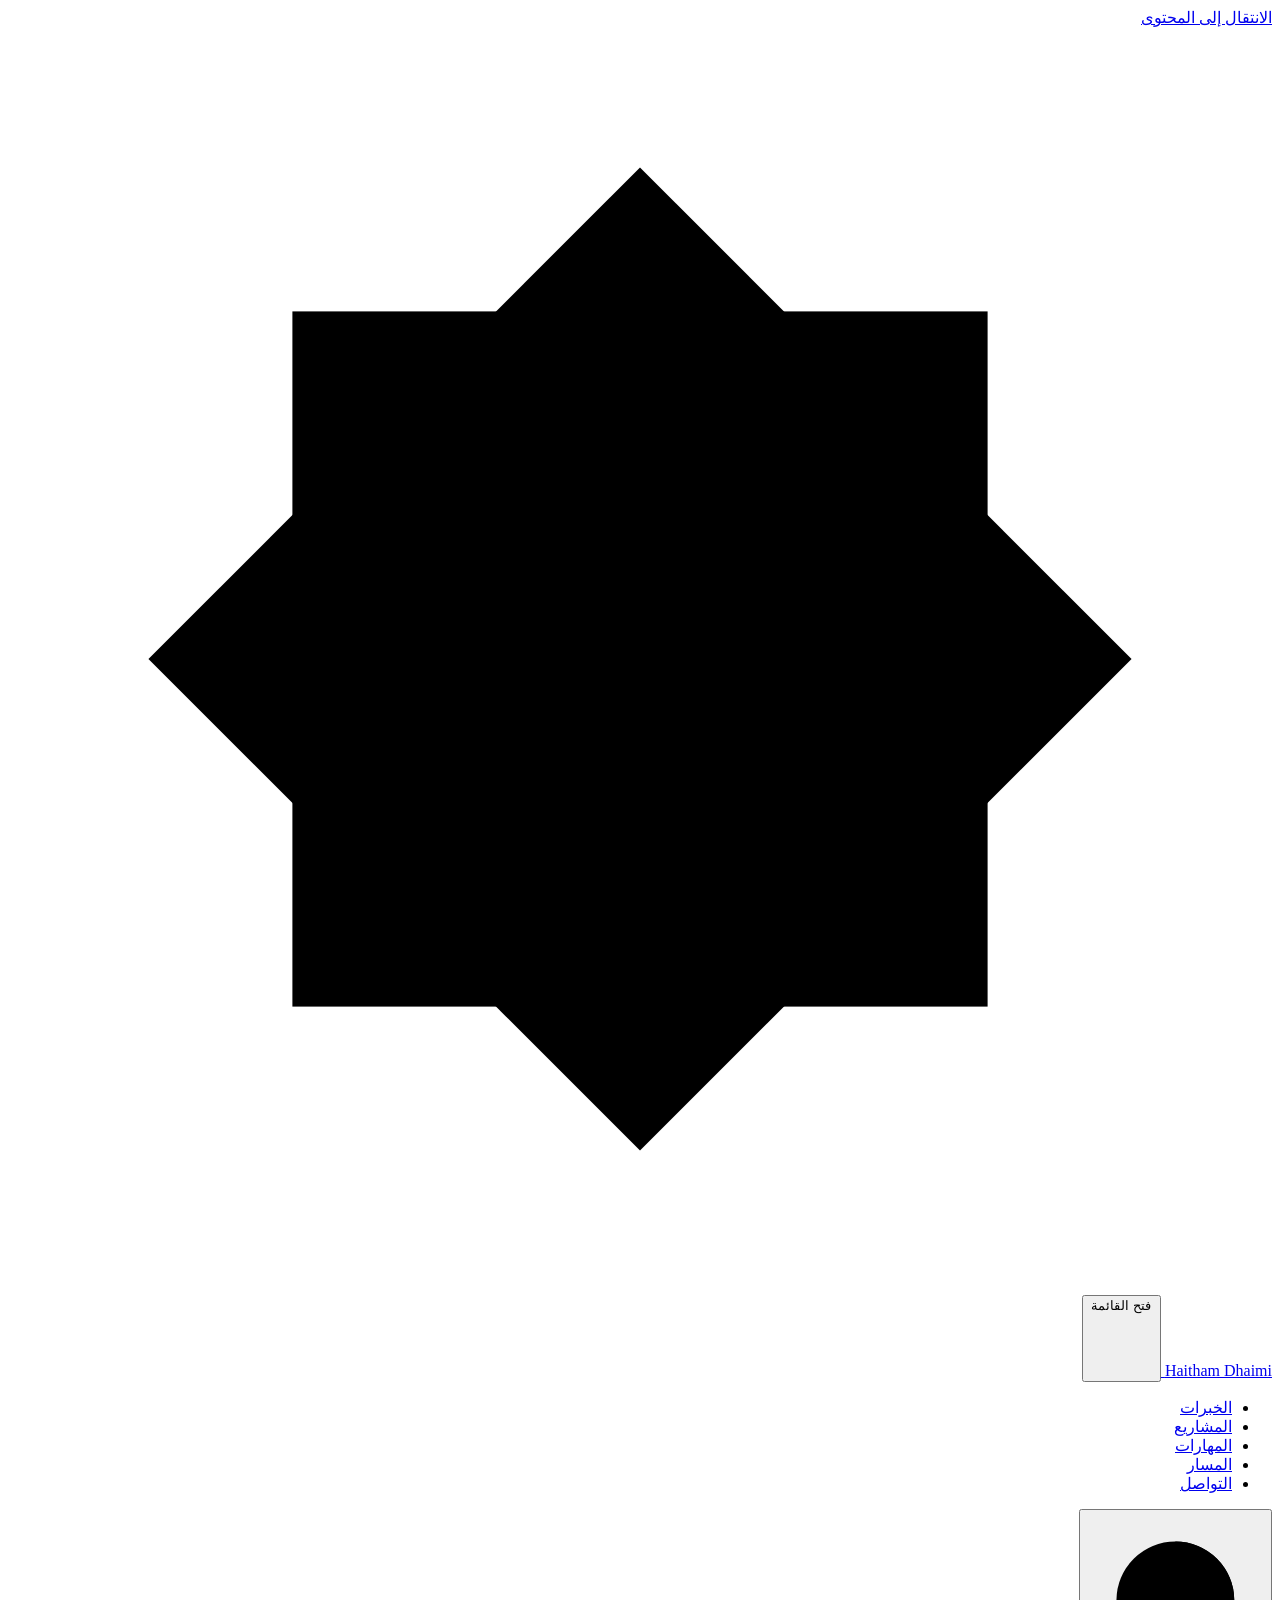
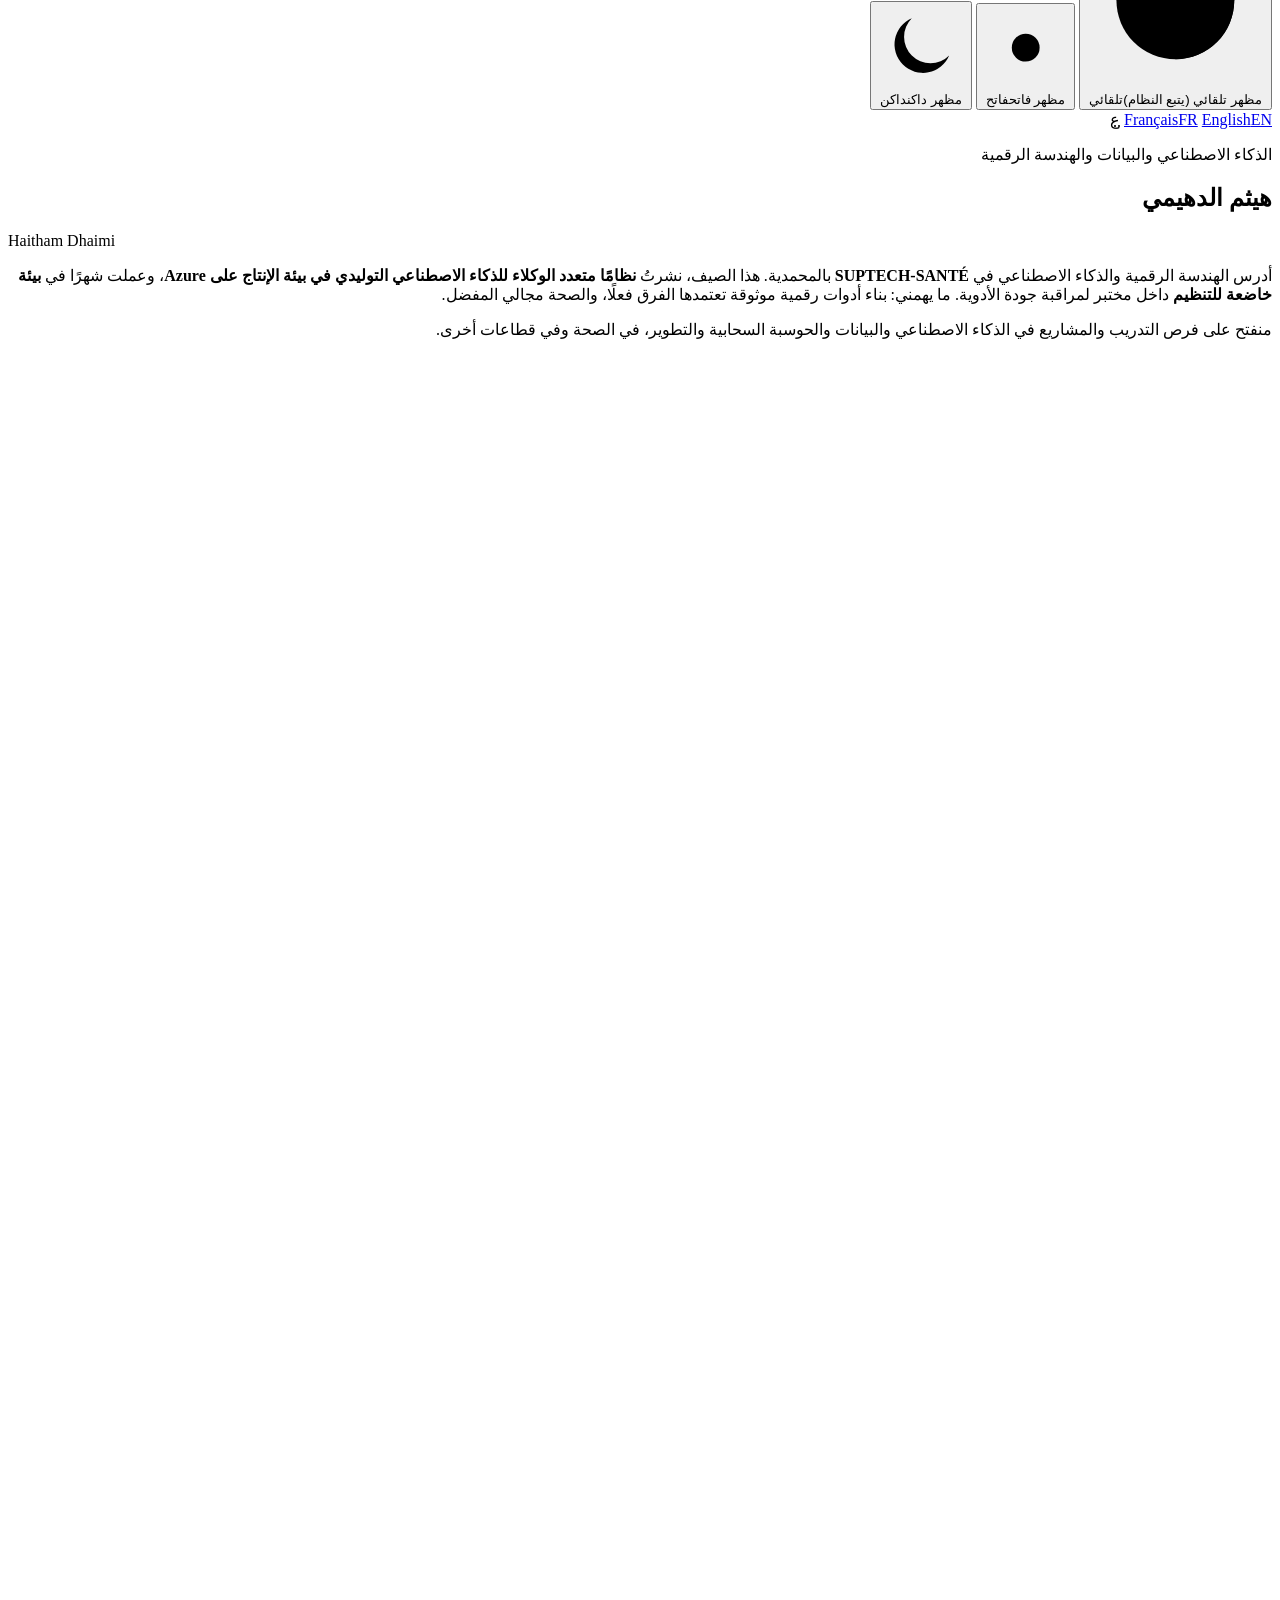
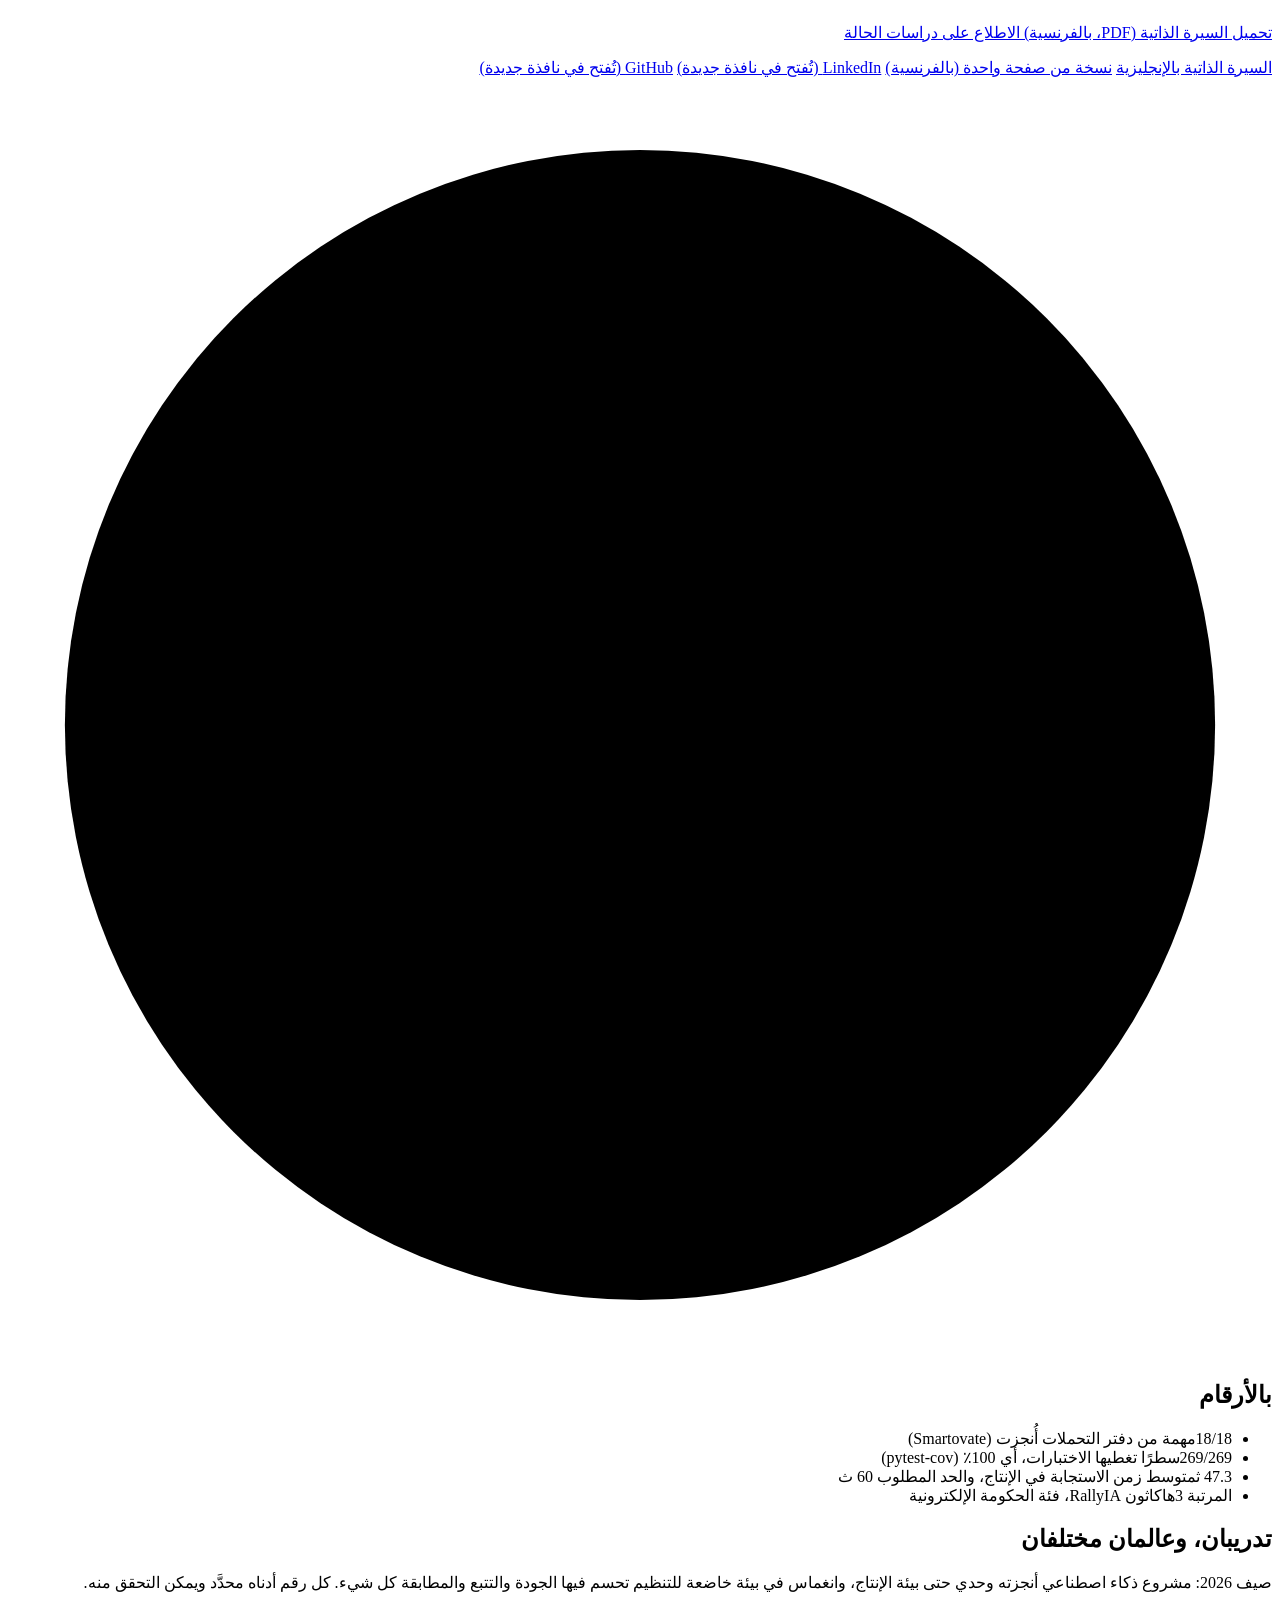
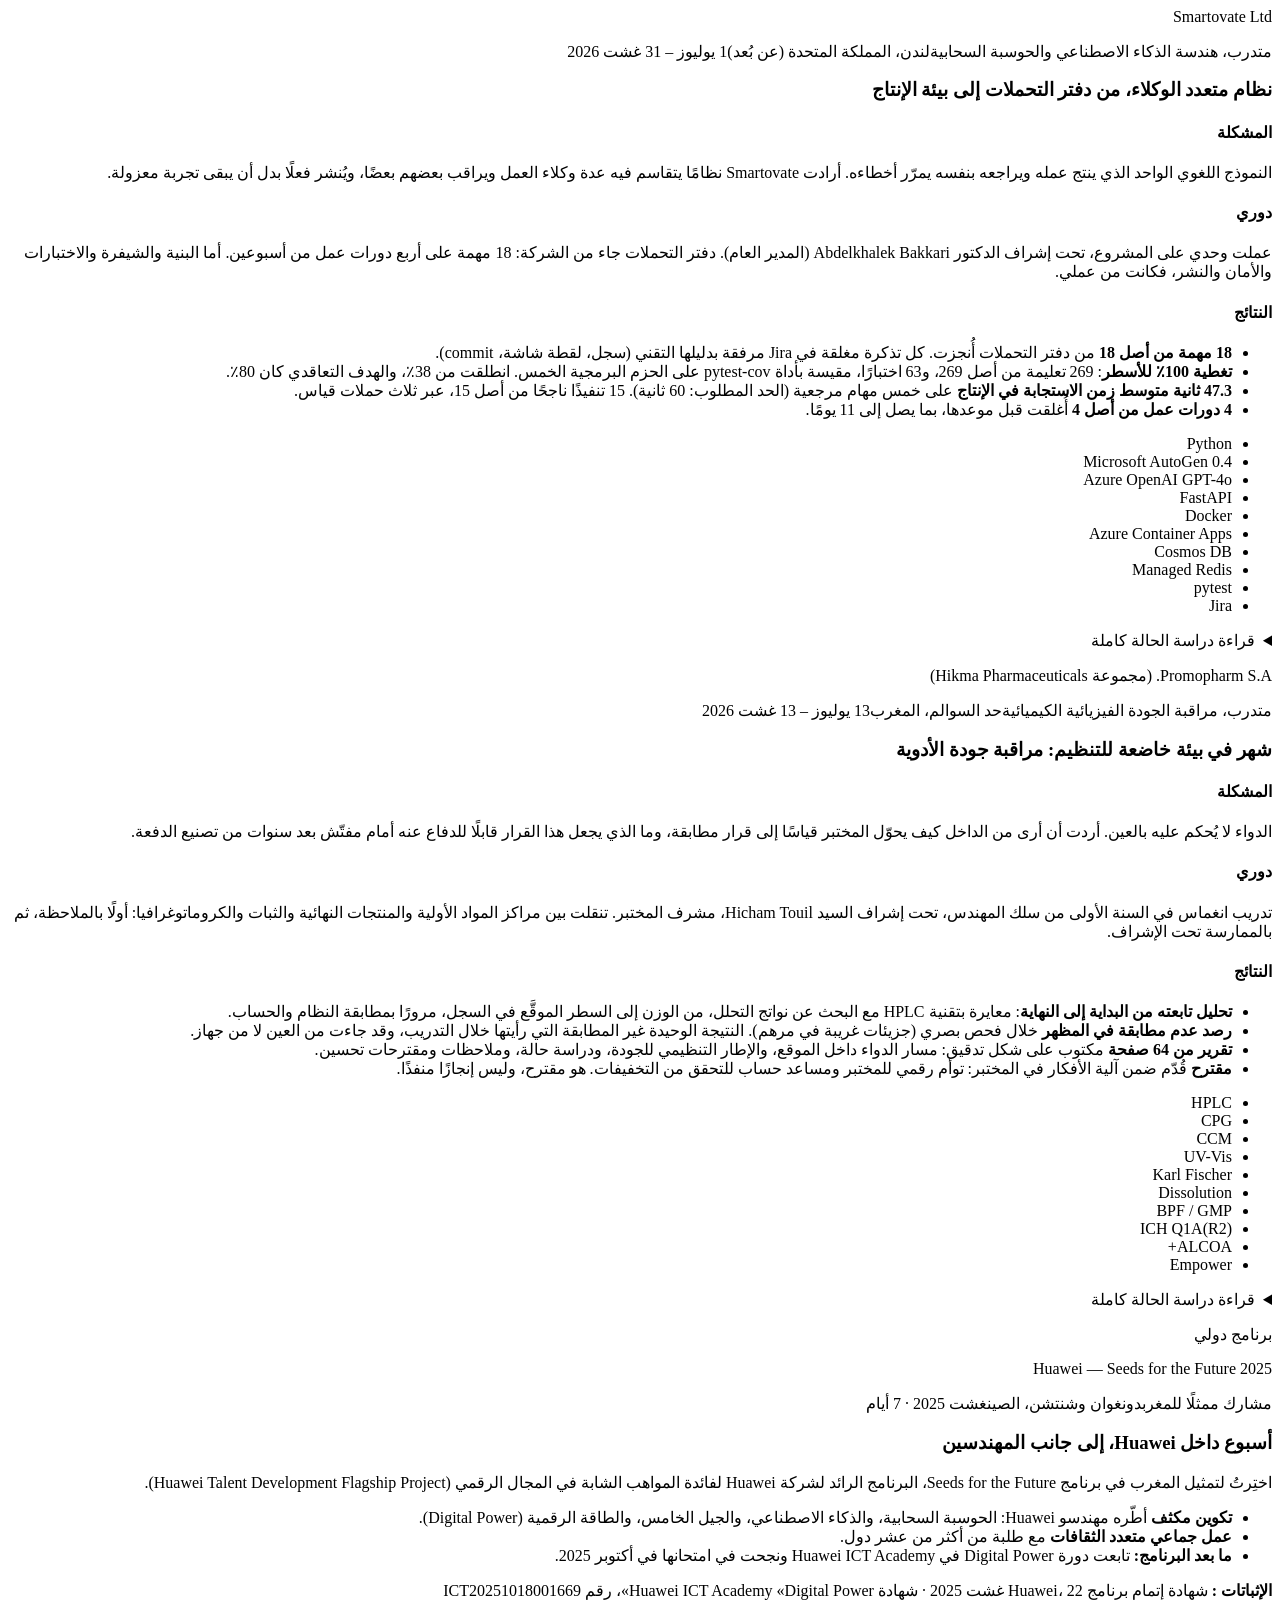
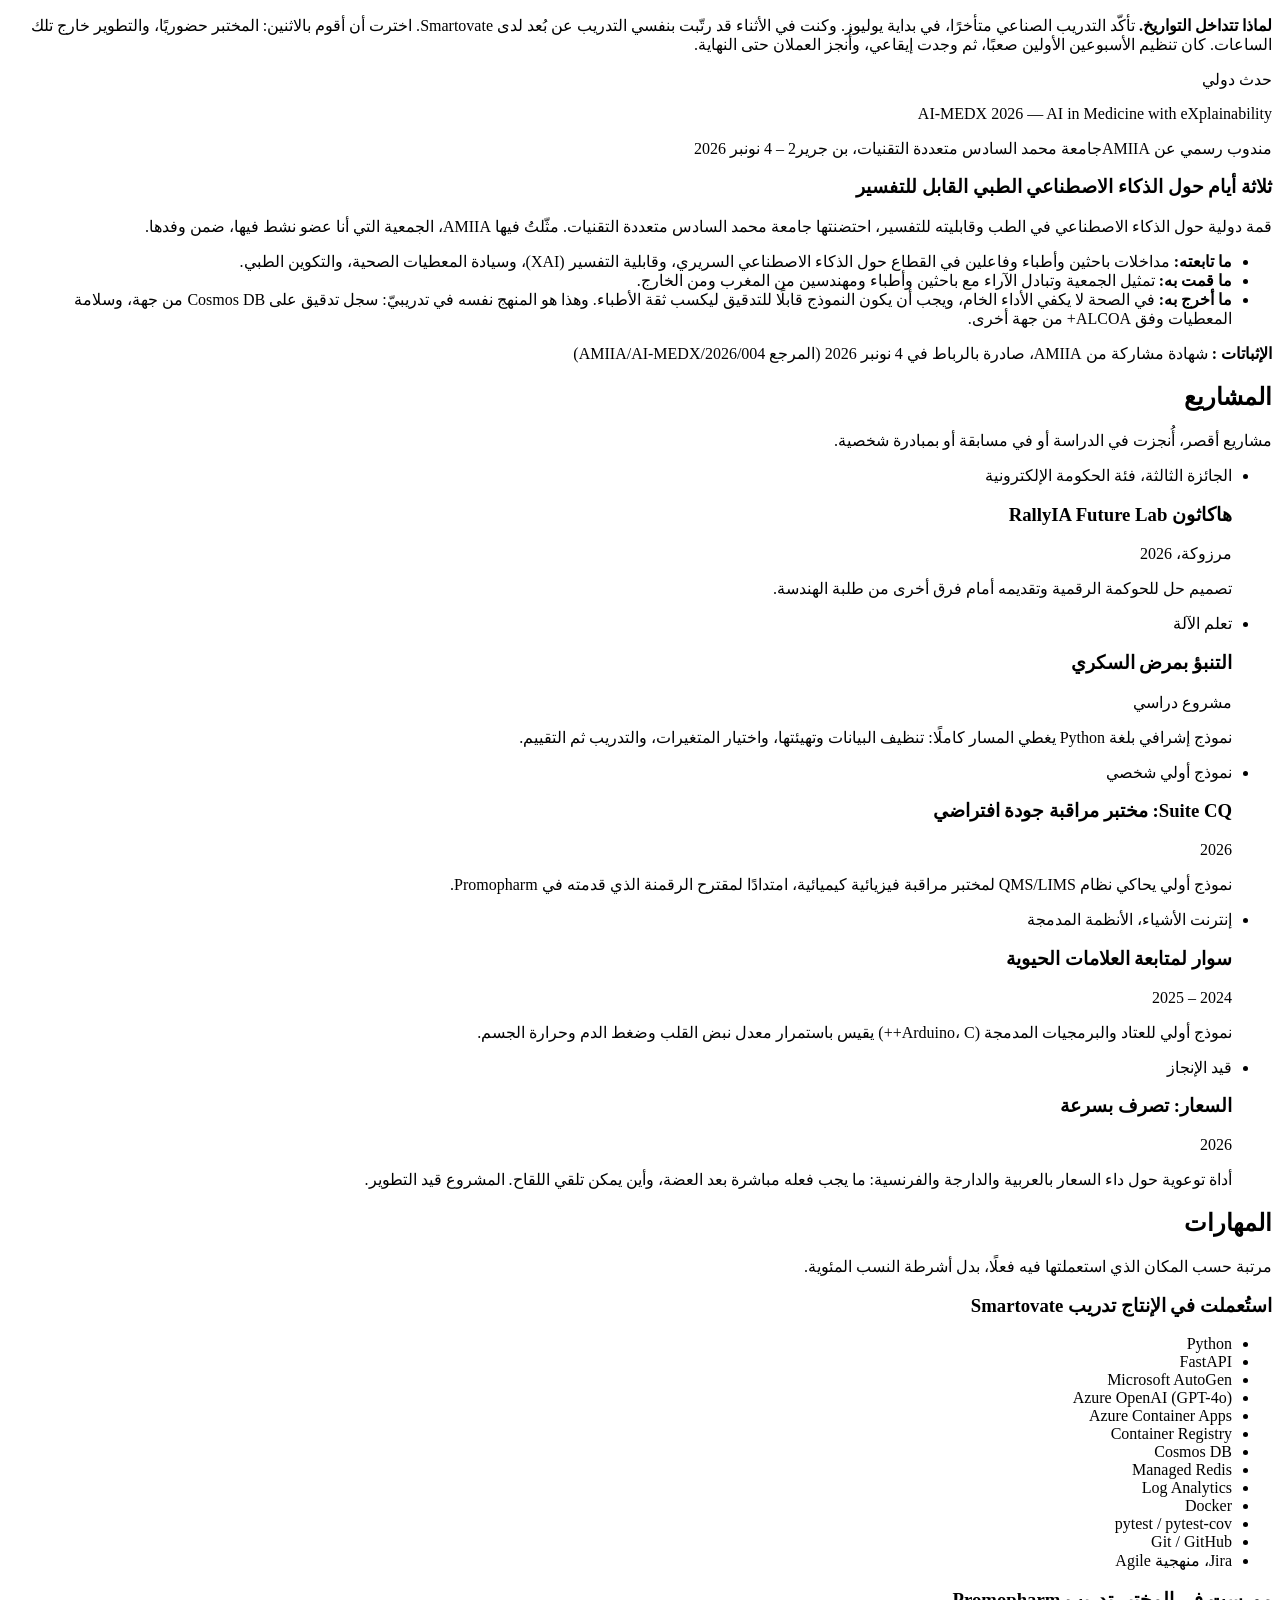
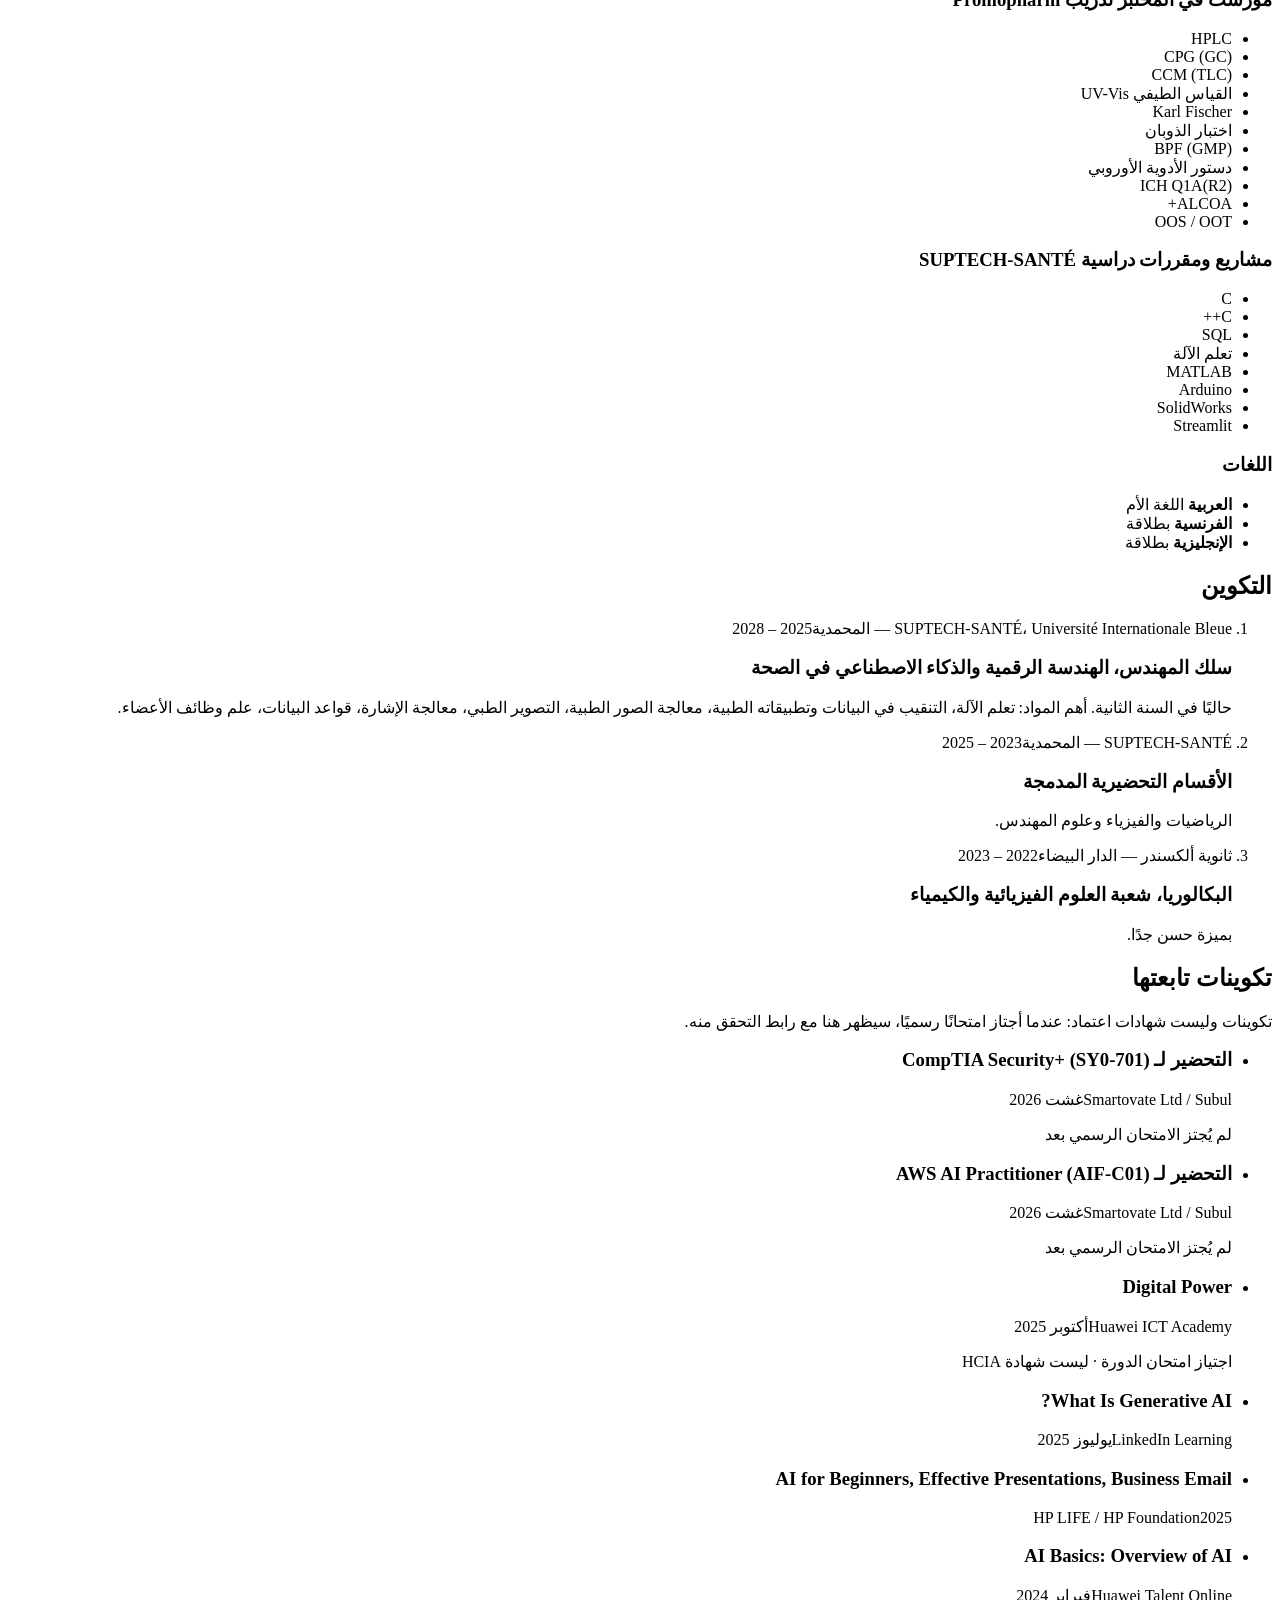
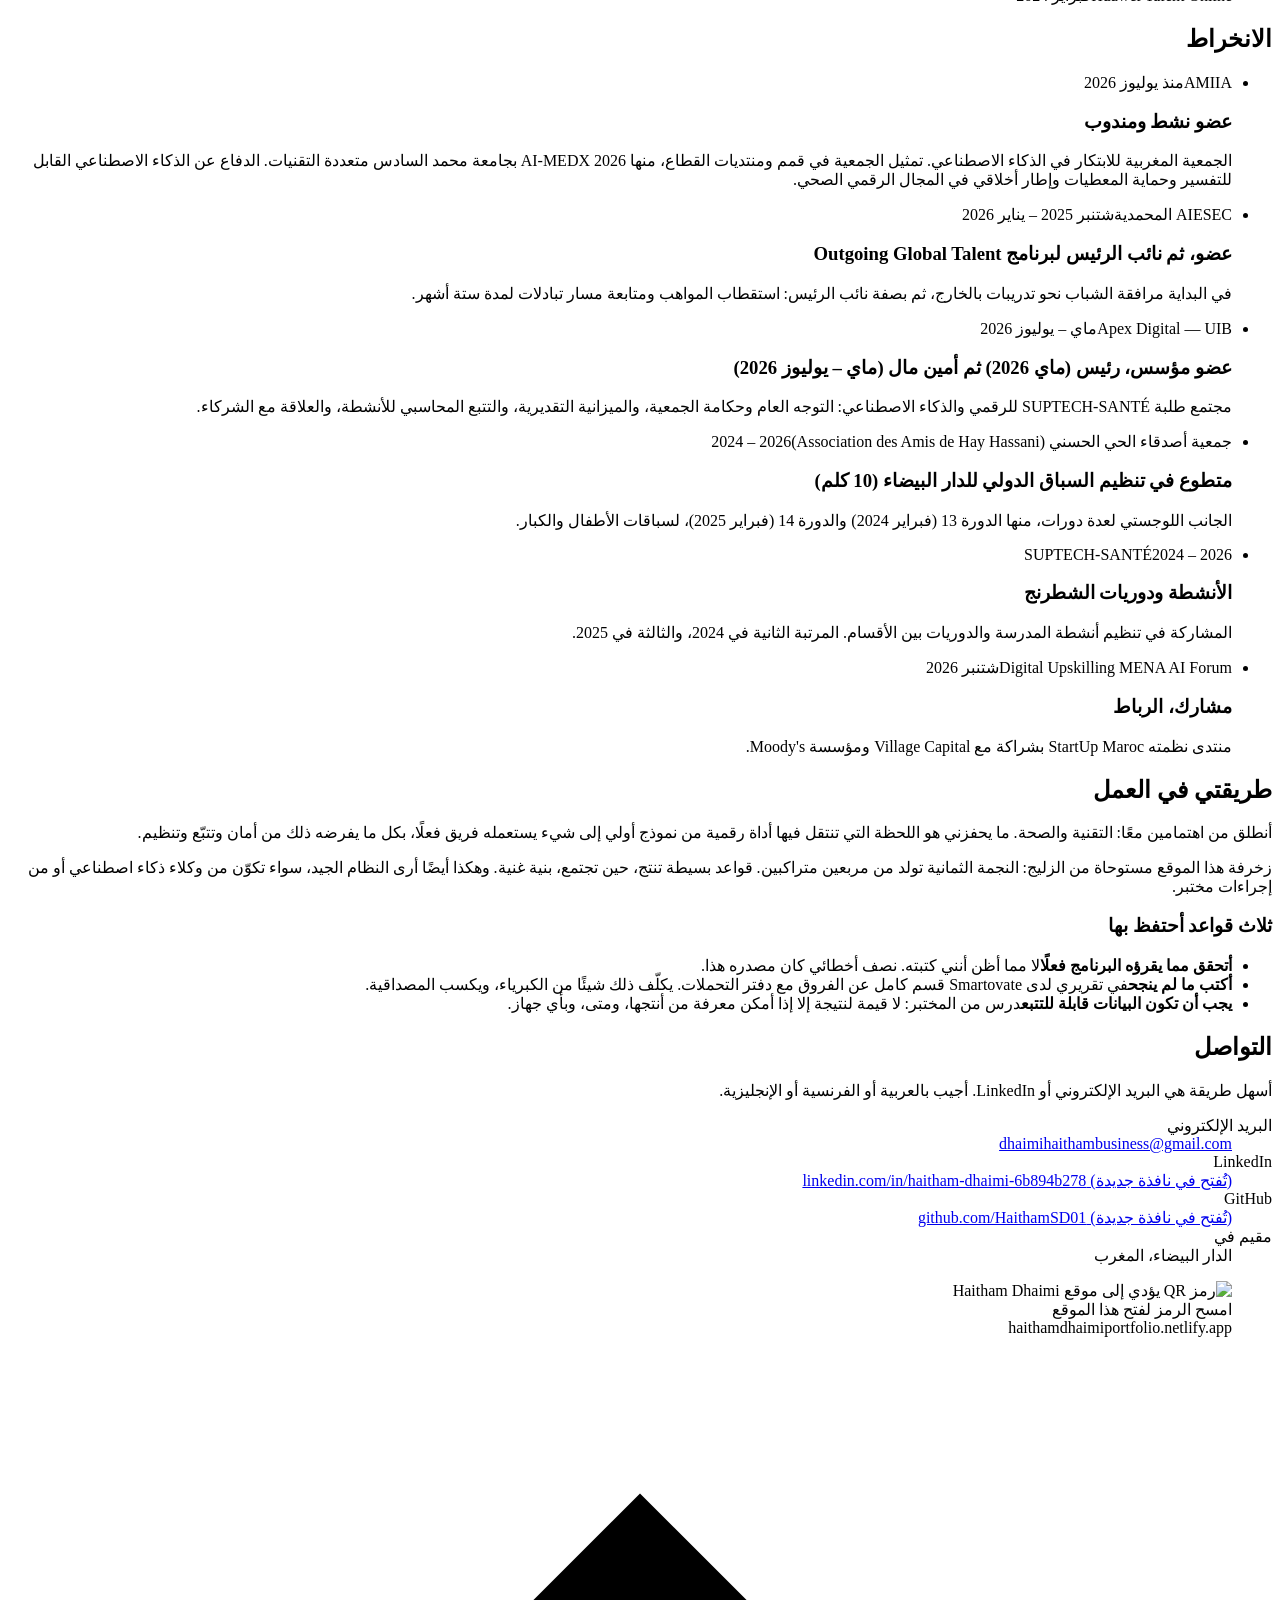
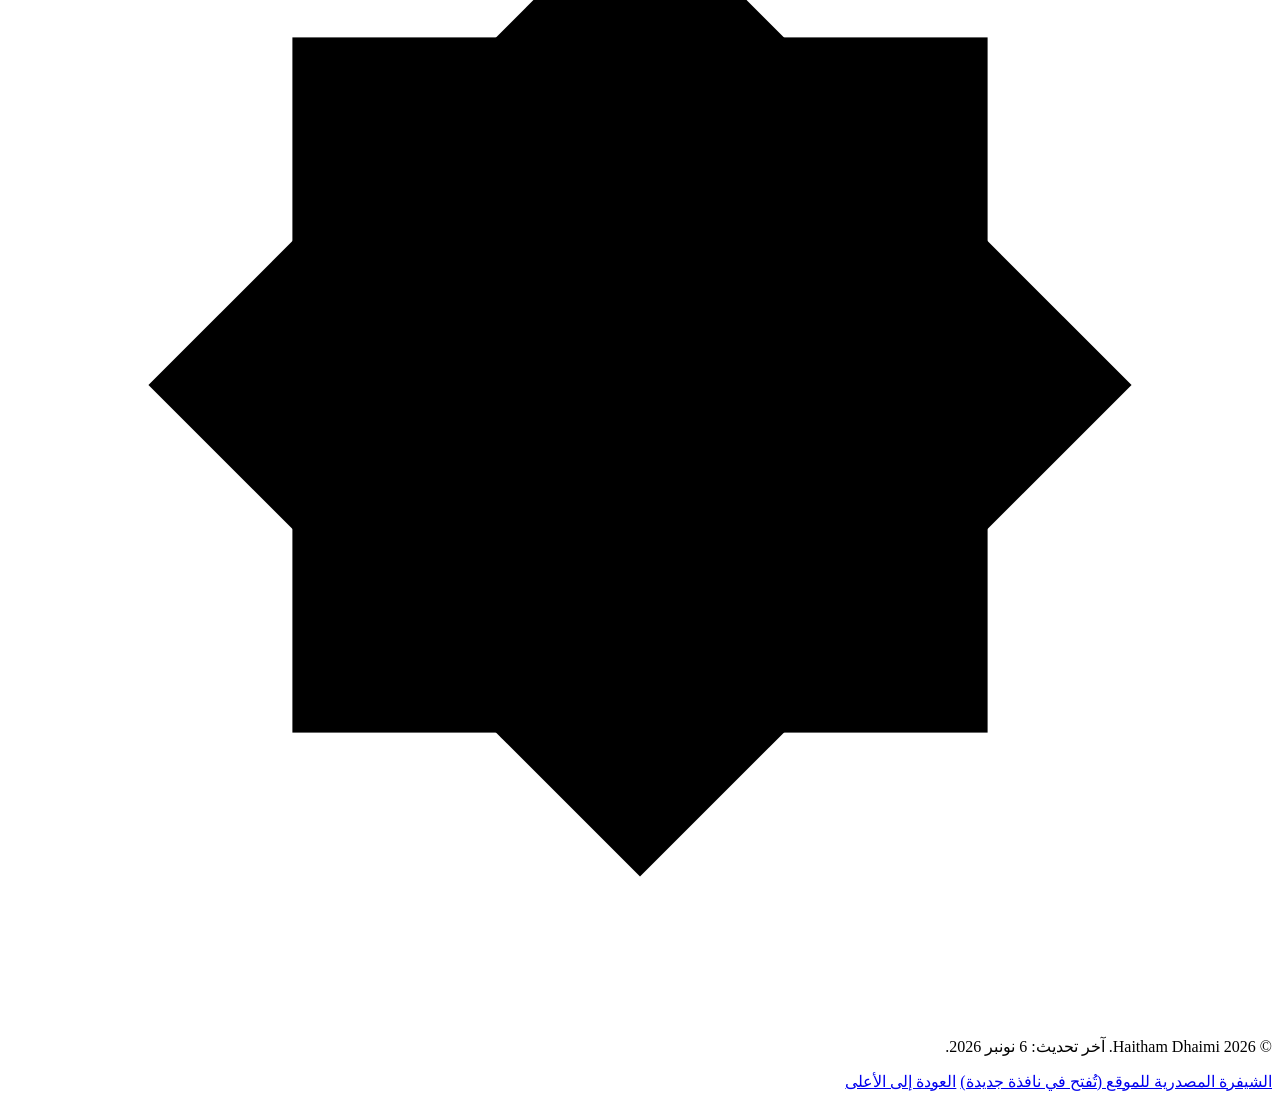
==== public/ar/index.html @ 07dd8fcb "Profil général IA & digital, santé en atout ; nouveaux CV téléchargeables - Titre, accroche, disponi" ====
<!DOCTYPE html>
<html lang="ar" dir="rtl" class="no-js">
<head>
<meta charset="utf-8">
<meta name="viewport" content="width=device-width, initial-scale=1">
<script>(function(){var d=document.documentElement;d.className=d.className.replace('no-js','js');try{var t=localStorage.getItem('hd-theme');if(t==='light'||t==='dark')d.setAttribute('data-theme',t);}catch(e){}})();</script>
<title>هيثم الدهيمي (Haitham Dhaimi) — طالب مهندس في الذكاء الاصطناعي والبيانات والهندسة الرقمية</title>
<meta name="description" content="هيثم الدهيمي (Haitham Dhaimi)، طالب مهندس في الذكاء الاصطناعي والهندسة الرقمية في SUPTECH-SANTÉ (المحمدية، المغرب). نظام متعدد الوكلاء للذكاء الاصطناعي في بيئة الإنتاج على Azure، وبرنامج Huawei Seeds for the Future، وتدريب في بيئة خاضعة للتنظيم لدى Promopharm (مجموعة Hikma). المشاريع والسيرة الذاتية ووسائل التواصل.">
<meta name="author" content="Haitham Dhaimi">
<meta name="google-site-verification" content="c2ZruzY6YrciRENj2S1ErYR78Nk-eEUd83EqWyfuOBw">

<meta name="color-scheme" content="light dark">
<meta name="theme-color" content="#F5F0E4" media="(prefers-color-scheme: light)">
<meta name="theme-color" content="#0B121F" media="(prefers-color-scheme: dark)">
<link rel="canonical" href="https://haithamdhaimiportfolio.netlify.app/ar/">
<link rel="alternate" hreflang="fr" href="https://haithamdhaimiportfolio.netlify.app/">
<link rel="alternate" hreflang="en" href="https://haithamdhaimiportfolio.netlify.app/en/">
<link rel="alternate" hreflang="ar" href="https://haithamdhaimiportfolio.netlify.app/ar/">
<link rel="alternate" hreflang="x-default" href="https://haithamdhaimiportfolio.netlify.app/">
<meta property="og:type" content="profile">
<meta property="og:site_name" content="Haitham Dhaimi">
<meta property="og:title" content="هيثم الدهيمي — الذكاء الاصطناعي والبيانات والهندسة الرقمية">
<meta property="og:description" content="طالب مهندس في SUPTECH-SANTÉ. نظام متعدد الوكلاء للذكاء الاصطناعي في بيئة الإنتاج على Azure، وبرنامج Huawei Seeds for the Future، والصحة مجالًا مفضلًا.">
<meta property="og:url" content="https://haithamdhaimiportfolio.netlify.app/ar/">
<meta property="og:locale" content="ar_MA">
<meta property="og:locale:alternate" content="fr_FR">
<meta property="og:locale:alternate" content="en_US">
<meta property="og:image" content="https://haithamdhaimiportfolio.netlify.app/assets/og-ar.png">
<meta property="og:image:width" content="1200">
<meta property="og:image:height" content="630">
<meta property="og:image:alt" content="هيثم الدهيمي — الذكاء الاصطناعي والبيانات والهندسة الرقمية">
<meta property="profile:first_name" content="Haitham">
<meta property="profile:last_name" content="Dhaimi">
<meta name="twitter:card" content="summary_large_image">
<meta name="twitter:title" content="هيثم الدهيمي — الذكاء الاصطناعي والبيانات والهندسة الرقمية">
<meta name="twitter:description" content="طالب مهندس في SUPTECH-SANTÉ. نظام متعدد الوكلاء للذكاء الاصطناعي في بيئة الإنتاج على Azure، وبرنامج Huawei Seeds for the Future، والصحة مجالًا مفضلًا.">
<meta name="twitter:image" content="https://haithamdhaimiportfolio.netlify.app/assets/og-ar.png">
<link rel="icon" href="/favicon.ico" sizes="48x48">
<link rel="icon" href="/assets/favicon.svg" type="image/svg+xml">
<link rel="apple-touch-icon" href="/assets/apple-touch-icon.png">
<link rel="manifest" href="/site.webmanifest">
<link rel="preload" href="/assets/fonts/ibm-plex-sans-arabic-arabic-400-normal.woff2" as="font" type="font/woff2" crossorigin>
<link rel="stylesheet" href="/assets/style.css?v=dcb82ab866">
<script type="application/ld+json">{"@context":"https://schema.org","@graph":[{"@type":"ProfilePage","@id":"https://haithamdhaimiportfolio.netlify.app/ar/#page","url":"https://haithamdhaimiportfolio.netlify.app/ar/","name":"هيثم الدهيمي (Haitham Dhaimi) — طالب مهندس في الذكاء الاصطناعي والبيانات والهندسة الرقمية","description":"هيثم الدهيمي (Haitham Dhaimi)، طالب مهندس في الذكاء الاصطناعي والهندسة الرقمية في SUPTECH-SANTÉ (المحمدية، المغرب). نظام متعدد الوكلاء للذكاء الاصطناعي في بيئة الإنتاج على Azure، وبرنامج Huawei Seeds for the Future، وتدريب في بيئة خاضعة للتنظيم لدى Promopharm (مجموعة Hikma). المشاريع والسيرة الذاتية ووسائل التواصل.","inLanguage":"ar","dateModified":"2026-11-06","isPartOf":{"@id":"https://haithamdhaimiportfolio.netlify.app/#website"},"mainEntity":{"@id":"https://haithamdhaimiportfolio.netlify.app/#person"}},{"@type":"Person","@id":"https://haithamdhaimiportfolio.netlify.app/#person","name":"Haitham Dhaimi","alternateName":["Haitham DHAIMI","Dhaimi Haitham","DHAIMI Haitham","هيثم الدهيمي","الدهيمي هيثم"],"givenName":"Haitham","familyName":"Dhaimi","url":"https://haithamdhaimiportfolio.netlify.app/","image":"https://haithamdhaimiportfolio.netlify.app/assets/og-fr.png","jobTitle":"طالب مهندس في الذكاء الاصطناعي والهندسة الرقمية","email":"mailto:dhaimihaithambusiness@gmail.com","address":{"@type":"PostalAddress","addressLocality":"Casablanca","addressCountry":"MA"},"affiliation":{"@type":"CollegeOrUniversity","name":"SUPTECH-SANTÉ","parentOrganization":{"@type":"CollegeOrUniversity","name":"Université Internationale Bleue"},"address":{"@type":"PostalAddress","addressLocality":"Mohammedia","addressCountry":"MA"}},"alumniOf":{"@type":"HighSchool","name":"Lycée Alexandre"},"knowsAbout":["Intelligence artificielle","Science des données","IA générative","Systèmes multi-agents","Microsoft AutoGen","Microsoft Azure","Santé numérique","Contrôle qualité pharmaceutique","HPLC","Bonnes pratiques de fabrication (BPF/GMP)","Python","FastAPI","Docker","Cloud computing","5G","Traitement d'image médicale","Explicabilité de l'IA (XAI)"],"memberOf":{"@type":"Organization","name":"AMIIA — Association Marocaine pour l'Innovation en Intelligence Artificielle"},"knowsLanguage":["ar","fr","en"],"sameAs":["https://www.linkedin.com/in/haitham-dhaimi-6b894b278","https://github.com/HaithamSD01"]},{"@type":"WebSite","@id":"https://haithamdhaimiportfolio.netlify.app/#website","url":"https://haithamdhaimiportfolio.netlify.app/","name":"Haitham Dhaimi","inLanguage":["fr","en","ar"],"publisher":{"@id":"https://haithamdhaimiportfolio.netlify.app/#person"}}]}</script>
</head>
<body>
<a class="skip-link" href="#main">الانتقال إلى المحتوى</a>

<header class="site-header" id="top">
  <div class="wrap header-row">
    <a class="brand" href="/ar/" aria-label="Haitham Dhaimi, الصفحة الرئيسية">
      <svg class="brand-star" viewBox="0 0 40 40" aria-hidden="true" focusable="false"><rect x="9" y="9" width="22" height="22"/><rect x="9" y="9" width="22" height="22" transform="rotate(45 20 20)"/></svg>
      <span>Haitham Dhaimi</span>
    </a>

    <button class="menu-toggle" type="button" aria-expanded="false" aria-controls="site-menu" data-open="فتح القائمة" data-close="إغلاق القائمة">
      <span class="sr-only">فتح القائمة</span>
      <svg viewBox="0 0 24 24" aria-hidden="true" focusable="false"><path d="M4 7h16M4 12h16M4 17h16"/></svg>
    </button>

    <div class="site-menu" id="site-menu">
      <nav aria-label="التنقل الرئيسي">
        <ul class="nav-links">
          <li><a href="#experience">الخبرات</a></li>
          <li><a href="#projects">المشاريع</a></li>
          <li><a href="#skills">المهارات</a></li>
          <li><a href="#background">المسار</a></li>
          <li><a href="#contact">التواصل</a></li>
        </ul>
      </nav>
      <div class="theme-switch" role="group" aria-label="مظهر العرض">
        <button type="button" data-theme-choice="auto" aria-pressed="true" title="مظهر تلقائي (يتبع النظام)">
          <svg viewBox="0 0 24 24" aria-hidden="true" focusable="false"><circle cx="12" cy="12" r="8"/><path d="M12 4a8 8 0 0 1 0 16z" class="fill"/></svg>
          <span class="sr-only">مظهر تلقائي (يتبع النظام)</span><span class="theme-txt" aria-hidden="true">تلقائي</span>
        </button>
        <button type="button" data-theme-choice="light" aria-pressed="false" title="مظهر فاتح">
          <svg viewBox="0 0 24 24" aria-hidden="true" focusable="false"><circle cx="12" cy="12" r="4"/><path d="M12 2.5v2.5M12 19v2.5M2.5 12H5M19 12h2.5M5.3 5.3l1.8 1.8M16.9 16.9l1.8 1.8M5.3 18.7l1.8-1.8M16.9 7.1l1.8-1.8"/></svg>
          <span class="sr-only">مظهر فاتح</span><span class="theme-txt" aria-hidden="true">فاتح</span>
        </button>
        <button type="button" data-theme-choice="dark" aria-pressed="false" title="مظهر داكن">
          <svg viewBox="0 0 24 24" aria-hidden="true" focusable="false"><path d="M20 14.5A8 8 0 1 1 9.5 4a6.5 6.5 0 0 0 10.5 10.5z"/></svg>
          <span class="sr-only">مظهر داكن</span><span class="theme-txt" aria-hidden="true">داكن</span>
        </button>
      </div>
    </div>

    <nav class="lang-switch" aria-label="اللغة">
      <a href="/" hreflang="fr" lang="fr" data-lang="fr" title="Français"><span class="sr-only">Français</span><span aria-hidden="true">FR</span></a>
      <a href="/en/" hreflang="en" lang="en" data-lang="en" title="English"><span class="sr-only">English</span><span aria-hidden="true">EN</span></a>
      <span class="lang-current" lang="ar" aria-current="page"><abbr title="العربية">ع</abbr></span>
      
    </nav>
  </div>
</header>



<main id="main">

<section class="hero" aria-labelledby="hero-name">
  <div class="hero-pattern" aria-hidden="true"></div>
  <div class="wrap hero-grid">
    <div class="hero-text">
      <p class="hero-kicker">الذكاء الاصطناعي والبيانات والهندسة الرقمية</p>
      <h1 id="hero-name" class="hero-name"><span>هيثم</span> <span class="hero-last">الدهيمي</span></h1>
      <p class="hero-latin" lang="en" dir="ltr">Haitham Dhaimi</p>
      <p class="hero-lead">أدرس الهندسة الرقمية والذكاء الاصطناعي في <strong>SUPTECH-SANTÉ</strong> بالمحمدية. هذا الصيف، نشرتُ <strong>نظامًا متعدد الوكلاء للذكاء الاصطناعي التوليدي في بيئة الإنتاج على Azure</strong>، وعملت شهرًا في <strong>بيئة خاضعة للتنظيم</strong> داخل مختبر لمراقبة جودة الأدوية. ما يهمني: بناء أدوات رقمية موثوقة تعتمدها الفرق فعلًا، والصحة مجالي المفضل.</p>
      <p class="hero-avail"><span class="dot" aria-hidden="true"></span>منفتح على فرص التدريب والمشاريع في الذكاء الاصطناعي والبيانات والحوسبة السحابية والتطوير، في الصحة وفي قطاعات أخرى.</p>
      <div class="hero-actions">
        <a class="btn btn-primary" href="/cv/Haitham_Dhaimi_CV_FR.pdf" download>
          <svg viewBox="0 0 24 24" aria-hidden="true" focusable="false"><path d="M12 3v12m0 0l-4.5-4.5M12 15l4.5-4.5M4 19.5h16"/></svg>
          تحميل السيرة الذاتية (PDF، بالفرنسية)
        </a>
        <a class="btn btn-ghost" href="#experience">الاطلاع على دراسات الحالة</a>
      </div>
      <p class="hero-links">
        <a href="/cv/Haitham_Dhaimi_CV_EN.pdf" download hreflang="en">السيرة الذاتية بالإنجليزية</a>
        <a href="/cv/Haitham_Dhaimi_CV_1page_FR.pdf" download>نسخة من صفحة واحدة (بالفرنسية)</a>
        <a href="https://www.linkedin.com/in/haitham-dhaimi-6b894b278" rel="me noopener" target="_blank">LinkedIn<span class="sr-only"> (تُفتح في نافذة جديدة)</span></a>
        <a href="https://github.com/HaithamSD01" rel="me noopener" target="_blank">GitHub<span class="sr-only"> (تُفتح في نافذة جديدة)</span></a>
      </p>
    </div>
    <div class="hero-art" aria-hidden="true">
      <svg viewBox="0 0 400 400" focusable="false">
        <circle class="ring" cx="200" cy="200" r="182"/>
        <circle class="ring ring-dash" cx="200" cy="200" r="168"/>
        <rect class="sq sq-a" x="95" y="95" width="210" height="210"/>
        <rect class="sq sq-b" x="95" y="95" width="210" height="210" transform="rotate(45 200 200)"/>
        <rect class="sq sq-in" x="140" y="140" width="120" height="120" transform="rotate(22.5 200 200)"/>
        <rect class="sq sq-in" x="140" y="140" width="120" height="120" transform="rotate(67.5 200 200)"/>
        <circle class="core" cx="200" cy="200" r="78"/>
        <path class="pulse" d="M126 200h34l11-28 15 60 15-92 15 108 12-48h46"/>
        <circle class="node" cx="200.0" cy="52.0" r="4.5"/><circle class="node" cx="304.7" cy="95.3" r="4.5"/><circle class="node" cx="348.0" cy="200.0" r="4.5"/><circle class="node" cx="304.7" cy="304.7" r="4.5"/><circle class="node" cx="200.0" cy="348.0" r="4.5"/><circle class="node" cx="95.3" cy="304.7" r="4.5"/><circle class="node" cx="52.0" cy="200.0" r="4.5"/><circle class="node" cx="95.3" cy="95.3" r="4.5"/>
      </svg>
    </div>
  </div>
</section>

<section class="metrics" aria-labelledby="metrics-title">
  <h2 id="metrics-title" class="sr-only">بالأرقام</h2>
  <div class="wrap">
    <ul class="metrics-list">
      <li><span class="metric-value">18/18</span><span class="metric-label">مهمة من دفتر التحملات أُنجزت (Smartovate)</span></li>
      <li><span class="metric-value">269/269</span><span class="metric-label">سطرًا تغطيها الاختبارات، أي 100٪ (pytest-cov)</span></li>
      <li><span class="metric-value">47.3 ث</span><span class="metric-label">متوسط زمن الاستجابة في الإنتاج، والحد المطلوب 60 ث</span></li>
      <li><span class="metric-value">المرتبة 3</span><span class="metric-label">هاكاثون RallyIA، فئة الحكومة الإلكترونية</span></li>
      
    </ul>
  </div>
</section>

<section class="section" id="experience" aria-labelledby="xp-title">
  <div class="wrap">
    <header class="section-head">
      <h2 id="xp-title">تدريبان، وعالمان مختلفان</h2>
      <p>صيف 2026: مشروع ذكاء اصطناعي أنجزته وحدي حتى بيئة الإنتاج، وانغماس في بيئة خاضعة للتنظيم تحسم فيها الجودة والتتبع والمطابقة كل شيء. كل رقم أدناه محدَّد ويمكن التحقق منه.</p>
    </header>

    
    <article class="case" id="smartovate" aria-labelledby="smartovate-title">
      <div class="case-meta">
        <p class="case-org">Smartovate Ltd</p>
        <p class="case-sub"><span>متدرب، هندسة الذكاء الاصطناعي والحوسبة السحابية</span><span>لندن، المملكة المتحدة (عن بُعد)</span><span>1 يوليوز – 31 غشت 2026</span></p>
      </div>
      <h3 id="smartovate-title" class="case-title">نظام متعدد الوكلاء، من دفتر التحملات إلى بيئة الإنتاج</h3>
      <div class="case-grid">
        <div class="case-context">
          <h4>المشكلة</h4>
          <p>النموذج اللغوي الواحد الذي ينتج عمله ويراجعه بنفسه يمرّر أخطاءه. أرادت Smartovate نظامًا يتقاسم فيه عدة وكلاء العمل ويراقب بعضهم بعضًا، ويُنشر فعلًا بدل أن يبقى تجربة معزولة.</p>
          <h4>دوري</h4>
          <p>عملت وحدي على المشروع، تحت إشراف الدكتور Abdelkhalek Bakkari (المدير العام). دفتر التحملات جاء من الشركة: 18 مهمة على أربع دورات عمل من أسبوعين. أما البنية والشيفرة والاختبارات والأمان والنشر، فكانت من عملي.</p>
        </div>
        <div class="case-results">
          <h4>النتائج</h4>
          <ul class="star-list">
            <li><b>18 مهمة من أصل 18</b> من دفتر التحملات أُنجزت. كل تذكرة مغلقة في Jira مرفقة بدليلها التقني (سجل، لقطة شاشة، commit).</li>
            <li><b>تغطية 100٪ للأسطر</b>: 269 تعليمة من أصل 269، و63 اختبارًا، مقيسة بأداة pytest-cov على الحزم البرمجية الخمس. انطلقت من 38٪، والهدف التعاقدي كان 80٪.</li>
            <li><b>47.3 ثانية متوسط زمن الاستجابة في الإنتاج</b> على خمس مهام مرجعية (الحد المطلوب: 60 ثانية). 15 تنفيذًا ناجحًا من أصل 15، عبر ثلاث حملات قياس.</li>
            <li><b>4 دورات عمل من أصل 4</b> أُغلقت قبل موعدها، بما يصل إلى 11 يومًا.</li>
            
          </ul>
        </div>
      </div>
      <ul class="chips" aria-label="الأدوات">
        <li lang="en">Python</li><li lang="en">Microsoft AutoGen 0.4</li><li lang="en">Azure OpenAI GPT-4o</li><li lang="en">FastAPI</li><li lang="en">Docker</li><li lang="en">Azure Container Apps</li><li lang="en">Cosmos DB</li><li lang="en">Managed Redis</li><li lang="en">pytest</li><li lang="en">Jira</li>
      </ul>
      <details class="case-more">
        <summary>قراءة دراسة الحالة كاملة</summary>
        <div class="case-more-body">
          <h4>كيف بُني النظام</h4>
          <ul class="star-list">
            <li>بنية <b>محورية (hub-and-spoke)</b> من أربعة وكلاء: منسّق يقسّم الطلب، ومبرمج ينتج، ومراجع يعيد القراءة، وناقد يتحقق من الجودة ويحجب البيانات الشخصية.</li>
            <li>يُختار الوكيل التالي ديناميكيًا (<code>SelectorGroupChat</code>). وشرطا توقف يمنعان الحلقات اللانهائية: الكلمة المفتاحية <code>TERMINATE</code> وحدّ أقصى من 15 رسالة.</li>
            <li>واجهة برمجية FastAPI محمية بمفتاح، وذاكرة جلسات على Azure Managed Redis، وسجل تدقيق على Cosmos DB، والكل داخل حاوية Docker على Azure Container Apps. تمر الأسرار الإحدى عشرة عبر <code>secretRef</code>، ولا يُكتب أي منها بشكل مكشوف.</li>
            <li>نطاق قياس التغطية مثبّت في ملف <code>.coveragerc</code> ضمن المستودع: الواجهة Streamlit وسكربت اختبار الاتصال مستثنيان، ويمكن لأي شخص إعادة إنتاج الرقم باستنساخ المستودع.</li>
            
          </ul>
          
          <figure class="diagram">
            <svg viewBox="0 0 640 440" role="img" aria-labelledby="dg-title dg-desc" focusable="false">
              <title id="dg-title">البنية المحورية للنظام متعدد الوكلاء</title>
              <desc id="dg-desc">واجهة برمجية REST موثّقة تنقل الطلب إلى المنسّق، الذي ينسّق عمل المبرمج والمراجع والناقد قبل تجميع الإجابة.</desc>
              <g class="dg-links">
                <line x1="320" y1="96" x2="320" y2="148"/>
                <line x1="270" y1="232" x2="120" y2="320"/>
                <line x1="370" y1="232" x2="520" y2="320"/>
                <line x1="320" y1="262" x2="320" y2="340"/>
                <line class="dashed" x1="393" y1="200" x2="424" y2="200"/>
                <path class="dashed" d="M120 370 C 120 428, 520 428, 520 370"/>
              </g>
              <g class="dg-box"><rect x="220" y="40" width="200" height="56" rx="10"/><text x="320" y="64" class="dg-label">واجهة REST</text><text x="320" y="83" class="dg-role">FastAPI، مفتاح API</text></g>
              <g class="dg-hub">
                <rect x="268" y="148" width="104" height="104"/><rect x="268" y="148" width="104" height="104" transform="rotate(45 320 200)"/>
                <circle cx="320" cy="200" r="48"/>
                <text x="320" y="197" class="dg-label">المنسّق</text><text x="320" y="214" class="dg-role">يقسّم الطلب</text>
              </g>
              <g class="dg-box dg-mem"><rect x="424" y="176" width="210" height="48" rx="10"/><text x="529" y="204" class="dg-role">Redis (الجلسة) · Cosmos DB (التدقيق)</text></g>
              <g class="dg-box"><rect x="40" y="320" width="160" height="50" rx="10"/><text x="120" y="342" class="dg-label">المبرمج</text><text x="120" y="360" class="dg-role">ينتج</text></g>
              <g class="dg-box"><rect x="440" y="320" width="160" height="50" rx="10"/><text x="520" y="342" class="dg-label">المراجع</text><text x="520" y="360" class="dg-role">يعيد القراءة</text></g>
              <g class="dg-box dg-critic"><rect x="220" y="340" width="200" height="50" rx="10"/><text x="320" y="362" class="dg-label">الناقد</text><text x="320" y="380" class="dg-role">يتحقق ويحجب البيانات الشخصية</text></g>
            </svg>
            <figcaption>يتوقف عند كلمة TERMINATE أو بعد 15 رسالة على الأكثر</figcaption>
          </figure>
          
          <h4>ما لم ينجح، وما فعلته حياله</h4>
          <ul class="star-list star-list-warn">
            <li>كشفتُ مفتاح الواجهة البرمجية مرتين: مرة في الطرفية ومرة في لقطة شاشة. غيّرت المفتاح فورًا في المرتين، ومنذ ذلك الحين أغلق ملف <code>.env</code> قبل أي لقطة شاشة.</li>
            <li>سحبت Microsoft خدمة Azure Cache for Redis في منتصف الدورة الثالثة. ولأن الذاكرة كانت خلف طبقة تجريد (عكس التبعية)، لم يتطلب الانتقال إلى Azure Managed Redis سوى تغيير متغير بيئة، دون لمس شيفرة التطبيق.</li>
            <li>خطأ وهمي كلّفني 40 دقيقة: رسالة الخطأ كانت صادرة عن خادم شُغّل قبل ساعتين ولم يُعَد تشغيله. الدرس الذي احتفظت به: أتحقق مما يقرؤه البرنامج فعلًا، لا مما أظن أنني كتبته.</li>
            <li>أربعة فروق مع دفتر التحملات موثّقة ومبرَّرة في التقرير: لا يوجد وكيل بشري في الحلقة، ونُفّذ نمط Group Chat وحده، ولا يوجد اقتطاع صريح للسياق عند 8000 رمز، واستُبعد LangChain وAzure Functions.</li>
            <li>ما زال تنفيذ الشيفرة في وضع العرض التجريبي: العزل عبر Docker مستحيل على Azure Container Apps (لا Docker داخل Docker). وثّقت هذا القيد قبل أن يتحول إلى حادث، والحل الذي حددته، Azure Container Apps Dynamic Sessions، لم يُدمج بعد.</li>
            
          </ul>
          <h4>الأدلة</h4>
          <ul class="proofs">
            <li><a href="https://github.com/HaithamSD01/smartovate-multiagent" rel="noopener" target="_blank">الشيفرة المصدرية على GitHub<span class="sr-only"> (تُفتح في نافذة جديدة)</span></a></li>
            <li><span class="proof-label">تقرير التدريب (45 صفحة، بالفرنسية)</span> <span class="proof-note">سرّي، يمكن عرضه خلال مقابلة</span></li>
            
          </ul>
        </div>
      </details>
    </article>
    
    <article class="case" id="promopharm" aria-labelledby="promopharm-title">
      <div class="case-meta">
        <p class="case-org">Promopharm S.A. (مجموعة Hikma Pharmaceuticals)</p>
        <p class="case-sub"><span>متدرب، مراقبة الجودة الفيزيائية الكيميائية</span><span>حد السوالم، المغرب</span><span>13 يوليوز – 13 غشت 2026</span></p>
      </div>
      <h3 id="promopharm-title" class="case-title">شهر في بيئة خاضعة للتنظيم: مراقبة جودة الأدوية</h3>
      <div class="case-grid">
        <div class="case-context">
          <h4>المشكلة</h4>
          <p>الدواء لا يُحكم عليه بالعين. أردت أن أرى من الداخل كيف يحوّل المختبر قياسًا إلى قرار مطابقة، وما الذي يجعل هذا القرار قابلًا للدفاع عنه أمام مفتّش بعد سنوات من تصنيع الدفعة.</p>
          <h4>دوري</h4>
          <p>تدريب انغماس في السنة الأولى من سلك المهندس، تحت إشراف السيد Hicham Touil، مشرف المختبر. تنقلت بين مراكز المواد الأولية والمنتجات النهائية والثبات والكروماتوغرافيا: أولًا بالملاحظة، ثم بالممارسة تحت الإشراف.</p>
        </div>
        <div class="case-results">
          <h4>النتائج</h4>
          <ul class="star-list">
            <li><b>تحليل تابعته من البداية إلى النهاية</b>: معايرة بتقنية HPLC مع البحث عن نواتج التحلل، من الوزن إلى السطر الموقَّع في السجل، مرورًا بمطابقة النظام والحساب.</li>
            <li><b>رصد عدم مطابقة في المظهر</b> خلال فحص بصري (جزيئات غريبة في مرهم). النتيجة الوحيدة غير المطابقة التي رأيتها خلال التدريب، وقد جاءت من العين لا من جهاز.</li>
            <li><b>تقرير من 64 صفحة</b> مكتوب على شكل تدقيق: مسار الدواء داخل الموقع، والإطار التنظيمي للجودة، ودراسة حالة، وملاحظات ومقترحات تحسين.</li>
            <li><b>مقترح</b> قُدّم ضمن آلية الأفكار في المختبر: توأم رقمي للمختبر ومساعد حساب للتحقق من التخفيفات. هو مقترح، وليس إنجازًا منفذًا.</li>
            
          </ul>
        </div>
      </div>
      <ul class="chips" aria-label="الأدوات">
        <li lang="en">HPLC</li><li lang="en">CPG</li><li lang="en">CCM</li><li lang="en">UV-Vis</li><li lang="en">Karl Fischer</li><li lang="en">Dissolution</li><li lang="en">BPF / GMP</li><li lang="en">ICH Q1A(R2)</li><li lang="en">ALCOA+</li><li lang="en">Empower</li>
      </ul>
      <details class="case-more">
        <summary>قراءة دراسة الحالة كاملة</summary>
        <div class="case-more-body">
          <h4>ما مارسته</h4>
          <ul class="star-list">
            <li>تقنيات المختبر: الكروماتوغرافيا السائلة (HPLC) والغازية (CPG)، والكروماتوغرافيا على الطبقة الرقيقة، والقياس الطيفي في المجال فوق البنفسجي والمرئي، ومعايرة كارل فيشر، واختبارات الذوبان والتفكك، وقياس الحموضة والناقلية.</li>
            <li>الإطار الذي يمنح القياسات قيمتها: ممارسات التصنيع الجيدة، ودستور الأدوية الأوروبي، وإرشادات ICH Q1A(R2) لدراسات الثبات، ومبادئ سلامة البيانات ALCOA+، ومعالجة النتائج الخارجة عن المواصفات أو عن الاتجاه (OOS/OOT).</li>
            <li>خارج المختبر: زيارة لوحدة الإنتاج (المناطق ذات الجو المتحكم فيه، وتدرّج الضغط، والتعبئة) ومرور بمختبر الميكروبيولوجيا.</li>
            
          </ul>
          
          <h4>ما اضطررت إلى تصحيحه في الطريق</h4>
          <ul class="star-list star-list-warn">
            <li>كانت عدة ملاحظات أولى لدي خاطئة. ظننت أن نظام LIMS مستعمل، فأكد لي مدير المختبر أنه غير موجود. وكنت أخلط بين دراسة الثبات والإفراج عن الدفعة.</li>
            <li>صحّحت كل خطأ بالطريقة نفسها: مقارنة ملاحظاتي بوثيقة، أو طرح السؤال على الشخص المناسب. وربما هذا أهم ما أحتفظ به من هذا التدريب.</li>
            <li>ما أستخلصه لمهنتي: في بيئة خاضعة للتنظيم، لا تأتي القيمة أولًا من الخوارزمية، بل من جودة البيانات التي تتلقاها وتوفرها.</li>
            
          </ul>
          <h4>الأدلة</h4>
          <ul class="proofs">
            <li><span class="proof-label">تقرير التدريب (64 صفحة، بالفرنسية)</span> <span class="proof-note">وثيقة للاستعمال الداخلي، غير منشورة؛ لا تظهر هنا أي بيانات دفعات أو إجراءات داخلية</span></li>
            <li><span class="proof-label">شهادة التدريب</span> <span class="proof-note">متاحة عند الطلب</span></li>
            
          </ul>
        </div>
      </details>
    </article>
    

    
    <article class="case case-program" id="huawei" aria-labelledby="huawei-title">
      <p class="program-kicker">برنامج دولي</p>
      <div class="case-meta">
        <p class="case-org" lang="en">Huawei — Seeds for the Future 2025</p>
        <p class="case-sub"><span>مشارك ممثلًا للمغرب</span><span>دونغوان وشنتشن، الصين</span><span>غشت 2025 · 7 أيام</span></p>
      </div>
      <h3 id="huawei-title" class="case-title">أسبوع داخل Huawei، إلى جانب المهندسين</h3>
      <div class="case-grid">
        <div class="case-context"><p>اختِرتُ لتمثيل المغرب في برنامج Seeds for the Future، البرنامج الرائد لشركة Huawei لفائدة المواهب الشابة في المجال الرقمي (Huawei Talent Development Flagship Project).</p></div>
        <div class="case-results">
          <ul class="star-list">
            <li><b>تكوين مكثف</b> أطّره مهندسو Huawei: الحوسبة السحابية، والذكاء الاصطناعي، والجيل الخامس، والطاقة الرقمية (Digital Power).</li>
            <li><b>عمل جماعي متعدد الثقافات</b> مع طلبة من أكثر من عشر دول.</li>
            <li><b>ما بعد البرنامج:</b> تابعت دورة Digital Power في Huawei ICT Academy ونجحت في امتحانها في أكتوبر 2025.</li>
            
          </ul>
        </div>
      </div>
      <p class="program-proofs"><b>الإثباتات :</b> شهادة إتمام برنامج Huawei، 22 غشت 2025 · شهادة Huawei ICT Academy «Digital Power»، رقم ICT20251018001669</p>
    </article>


    <p class="overlap"><b>لماذا تتداخل التواريخ.</b> تأكّد التدريب الصناعي متأخرًا، في بداية يوليوز. وكنت في الأثناء قد رتّبت بنفسي التدريب عن بُعد لدى Smartovate. اخترت أن أقوم بالاثنين: المختبر حضوريًا، والتطوير خارج تلك الساعات. كان تنظيم الأسبوعين الأولين صعبًا، ثم وجدت إيقاعي، وأُنجز العملان حتى النهاية.</p>

    
    <article class="case case-program" id="aimedx" aria-labelledby="aimedx-title">
      <p class="program-kicker">حدث دولي</p>
      <div class="case-meta">
        <p class="case-org" lang="en">AI-MEDX 2026 — AI in Medicine with eXplainability</p>
        <p class="case-sub"><span>مندوب رسمي عن AMIIA</span><span>جامعة محمد السادس متعددة التقنيات، بن جرير</span><span>2 – 4 نونبر 2026</span></p>
      </div>
      <h3 id="aimedx-title" class="case-title">ثلاثة أيام حول الذكاء الاصطناعي الطبي القابل للتفسير</h3>
      <div class="case-grid">
        <div class="case-context"><p>قمة دولية حول الذكاء الاصطناعي في الطب وقابليته للتفسير، احتضنتها جامعة محمد السادس متعددة التقنيات. مثّلتُ فيها AMIIA، الجمعية التي أنا عضو نشط فيها، ضمن وفدها.</p></div>
        <div class="case-results">
          <ul class="star-list">
            <li><b>ما تابعته:</b> مداخلات باحثين وأطباء وفاعلين في القطاع حول الذكاء الاصطناعي السريري، وقابلية التفسير (XAI)، وسيادة المعطيات الصحية، والتكوين الطبي.</li>
            <li><b>ما قمت به:</b> تمثيل الجمعية وتبادل الآراء مع باحثين وأطباء ومهندسين من المغرب ومن الخارج.</li>
            <li><b>ما أخرج به:</b> في الصحة لا يكفي الأداء الخام، ويجب أن يكون النموذج قابلًا للتدقيق ليكسب ثقة الأطباء. وهذا هو المنهج نفسه في تدريبيّ: سجل تدقيق على Cosmos DB من جهة، وسلامة المعطيات وفق ALCOA+ من جهة أخرى.</li>
            
          </ul>
        </div>
      </div>
      <p class="program-proofs"><b>الإثباتات :</b> شهادة مشاركة من AMIIA، صادرة بالرباط في 4 نونبر 2026 (المرجع AMIIA/AI-MEDX/2026/004)</p>
    </article>

  </div>
</section>

<section class="section section-alt" id="projects" aria-labelledby="proj-title">
  <div class="wrap">
    <header class="section-head">
      <h2 id="proj-title">المشاريع</h2>
      <p>مشاريع أقصر، أُنجزت في الدراسة أو في مسابقة أو بمبادرة شخصية.</p>
    </header>
    <ul class="card-grid">
      
      <li class="card">
        <p class="card-tag">الجائزة الثالثة، فئة الحكومة الإلكترونية</p>
        <h3>هاكاثون RallyIA Future Lab</h3>
        <p class="card-date">مرزوكة، 2026</p>
        <p>تصميم حل للحوكمة الرقمية وتقديمه أمام فرق أخرى من طلبة الهندسة.</p>
        
      </li>
      
      <li class="card">
        <p class="card-tag">تعلم الآلة</p>
        <h3>التنبؤ بمرض السكري</h3>
        <p class="card-date">مشروع دراسي</p>
        <p>نموذج إشرافي بلغة Python يغطي المسار كاملًا: تنظيف البيانات وتهيئتها، واختيار المتغيرات، والتدريب ثم التقييم.</p>
        
      </li>
      
      <li class="card">
        <p class="card-tag">نموذج أولي شخصي</p>
        <h3>Suite CQ: مختبر مراقبة جودة افتراضي</h3>
        <p class="card-date">2026</p>
        <p>نموذج أولي يحاكي نظام QMS/LIMS لمختبر مراقبة فيزيائية كيميائية، امتدادًا لمقترح الرقمنة الذي قدمته في Promopharm.</p>
        
      </li>
      
      <li class="card">
        <p class="card-tag">إنترنت الأشياء، الأنظمة المدمجة</p>
        <h3>سوار لمتابعة العلامات الحيوية</h3>
        <p class="card-date">2024 – 2025</p>
        <p>نموذج أولي للعتاد والبرمجيات المدمجة (Arduino، C++) يقيس باستمرار معدل نبض القلب وضغط الدم وحرارة الجسم.</p>
        
      </li>
      
      <li class="card">
        <p class="card-tag">قيد الإنجاز</p>
        <h3>السعار: تصرف بسرعة</h3>
        <p class="card-date">2026</p>
        <p>أداة توعوية حول داء السعار بالعربية والدارجة والفرنسية: ما يجب فعله مباشرة بعد العضة، وأين يمكن تلقي اللقاح. المشروع قيد التطوير.</p>
        
      </li>
      
    </ul>
  </div>
</section>

<section class="section" id="skills" aria-labelledby="skills-title">
  <div class="wrap">
    <header class="section-head">
      <h2 id="skills-title">المهارات</h2>
      <p>مرتبة حسب المكان الذي استعملتها فيه فعلًا، بدل أشرطة النسب المئوية.</p>
    </header>
    <div class="skill-grid">
      
      <div class="skill-group">
        <h3>استُعملت في الإنتاج <span class="skill-note">تدريب Smartovate</span></h3>
        <ul class="chips"><li>Python</li><li>FastAPI</li><li>Microsoft AutoGen</li><li>Azure OpenAI (GPT-4o)</li><li>Azure Container Apps</li><li>Container Registry</li><li>Cosmos DB</li><li>Managed Redis</li><li>Log Analytics</li><li>Docker</li><li>pytest / pytest-cov</li><li>Git / GitHub</li><li>Jira، منهجية Agile</li></ul>
      </div>
      
      <div class="skill-group">
        <h3>مورست في المختبر <span class="skill-note">تدريب Promopharm</span></h3>
        <ul class="chips"><li>HPLC</li><li>CPG (GC)</li><li>CCM (TLC)</li><li>القياس الطيفي UV-Vis</li><li>Karl Fischer</li><li>اختبار الذوبان</li><li>BPF (GMP)</li><li>دستور الأدوية الأوروبي</li><li>ICH Q1A(R2)</li><li>ALCOA+</li><li>OOS / OOT</li></ul>
      </div>
      
      <div class="skill-group">
        <h3>مشاريع ومقررات دراسية <span class="skill-note">SUPTECH-SANTÉ</span></h3>
        <ul class="chips"><li>C</li><li>C++</li><li>SQL</li><li>تعلم الآلة</li><li>MATLAB</li><li>Arduino</li><li>SolidWorks</li><li>Streamlit</li></ul>
      </div>
      
      <div class="skill-group">
        <h3>اللغات</h3>
        <ul class="lang-list"><li><b>العربية</b> <span>اللغة الأم</span></li><li><b>الفرنسية</b> <span>بطلاقة</span></li><li><b>الإنجليزية</b> <span>بطلاقة</span></li></ul>
      </div>
    </div>
  </div>
</section>

<section class="section section-alt" id="background" aria-labelledby="edu-title">
  <div class="wrap bg-grid">
    <div>
      <header class="section-head">
        <h2 id="edu-title">التكوين</h2>
      </header>
      <ol class="timeline">
        
        <li>
          <p class="tl-meta"><span>SUPTECH-SANTÉ، Université Internationale Bleue — المحمدية</span><span>2025 – 2028</span></p>
          <h3>سلك المهندس، الهندسة الرقمية والذكاء الاصطناعي في الصحة</h3>
          <p>حاليًا في السنة الثانية. أهم المواد: تعلم الآلة، التنقيب في البيانات وتطبيقاته الطبية، معالجة الصور الطبية، التصوير الطبي، معالجة الإشارة، قواعد البيانات، علم وظائف الأعضاء.</p>
        </li>
        
        <li>
          <p class="tl-meta"><span>SUPTECH-SANTÉ — المحمدية</span><span>2023 – 2025</span></p>
          <h3>الأقسام التحضيرية المدمجة</h3>
          <p>الرياضيات والفيزياء وعلوم المهندس.</p>
        </li>
        
        <li>
          <p class="tl-meta"><span>ثانوية ألكسندر — الدار البيضاء</span><span>2022 – 2023</span></p>
          <h3>البكالوريا، شعبة العلوم الفيزيائية والكيمياء</h3>
          <p>بميزة حسن جدًا.</p>
        </li>
        
      </ol>
    </div>
    <div>
      <header class="section-head">
        <h2 id="train-title">تكوينات تابعتها</h2>
        <p>تكوينات وليست شهادات اعتماد: عندما أجتاز امتحانًا رسميًا، سيظهر هنا مع رابط التحقق منه.</p>
      </header>
      <ul class="trainings">
        
        <li>
          <h3>التحضير لـ CompTIA Security+ (SY0-701)</h3>
          <p><span>Smartovate Ltd / Subul</span><span>غشت 2026</span></p>
          <p class="exam-badge">لم يُجتز الامتحان الرسمي بعد</p>
          
        </li>
        
        <li>
          <h3>التحضير لـ AWS AI Practitioner (AIF-C01)</h3>
          <p><span>Smartovate Ltd / Subul</span><span>غشت 2026</span></p>
          <p class="exam-badge">لم يُجتز الامتحان الرسمي بعد</p>
          
        </li>
        
        <li>
          <h3>Digital Power</h3>
          <p><span>Huawei ICT Academy</span><span>أكتوبر 2025</span></p>
          
          <p class="note-badge">اجتياز امتحان الدورة · ليست شهادة HCIA</p>
        </li>
        
        <li>
          <h3>What Is Generative AI?</h3>
          <p><span>LinkedIn Learning</span><span>يوليوز 2025</span></p>
          
          
        </li>
        
        <li>
          <h3>AI for Beginners, Effective Presentations, Business Email</h3>
          <p><span>HP LIFE / HP Foundation</span><span>2025</span></p>
          
          
        </li>
        
        <li>
          <h3>AI Basics: Overview of AI</h3>
          <p><span>Huawei Talent Online</span><span>فبراير 2024</span></p>
          
          
        </li>
        
      </ul>
    </div>
  </div>
</section>

<section class="section" id="involvement" aria-labelledby="inv-title">
  <div class="wrap">
    <header class="section-head">
      <h2 id="inv-title">الانخراط</h2>
    </header>
    <ul class="card-grid card-grid-plain">
      
      <li class="card">
        <p class="tl-meta"><span>AMIIA</span><span>منذ يوليوز 2026</span></p>
        <h3>عضو نشط ومندوب</h3>
        <p>الجمعية المغربية للابتكار في الذكاء الاصطناعي. تمثيل الجمعية في قمم ومنتديات القطاع، منها AI-MEDX 2026 بجامعة محمد السادس متعددة التقنيات. الدفاع عن الذكاء الاصطناعي القابل للتفسير وحماية المعطيات وإطار أخلاقي في المجال الرقمي الصحي.</p>
      </li>
      
      <li class="card">
        <p class="tl-meta"><span>AIESEC المحمدية</span><span>شتنبر 2025 – يناير 2026</span></p>
        <h3>عضو، ثم نائب الرئيس لبرنامج Outgoing Global Talent</h3>
        <p>في البداية مرافقة الشباب نحو تدريبات بالخارج، ثم بصفة نائب الرئيس: استقطاب المواهب ومتابعة مسار تبادلات لمدة ستة أشهر.</p>
      </li>
      
      <li class="card">
        <p class="tl-meta"><span>Apex Digital — UIB</span><span>ماي – يوليوز 2026</span></p>
        <h3>عضو مؤسس، رئيس (ماي 2026) ثم أمين مال (ماي – يوليوز 2026)</h3>
        <p>مجتمع طلبة SUPTECH-SANTÉ للرقمي والذكاء الاصطناعي: التوجه العام وحكامة الجمعية، والميزانية التقديرية، والتتبع المحاسبي للأنشطة، والعلاقة مع الشركاء.</p>
      </li>
      
      <li class="card">
        <p class="tl-meta"><span>جمعية أصدقاء الحي الحسني (Association des Amis de Hay Hassani)</span><span>2024 – 2026</span></p>
        <h3>متطوع في تنظيم السباق الدولي للدار البيضاء (10 كلم)</h3>
        <p>الجانب اللوجستي لعدة دورات، منها الدورة 13 (فبراير 2024) والدورة 14 (فبراير 2025)، لسباقات الأطفال والكبار.</p>
      </li>
      
      <li class="card">
        <p class="tl-meta"><span>SUPTECH-SANTÉ</span><span>2024 – 2026</span></p>
        <h3>الأنشطة ودوريات الشطرنج</h3>
        <p>المشاركة في تنظيم أنشطة المدرسة والدوريات بين الأقسام. المرتبة الثانية في 2024، والثالثة في 2025.</p>
      </li>
      
      <li class="card">
        <p class="tl-meta"><span>Digital Upskilling MENA AI Forum</span><span>شتنبر 2026</span></p>
        <h3>مشارك، الرباط</h3>
        <p>منتدى نظمته StartUp Maroc بشراكة مع Village Capital ومؤسسة Moody's.</p>
      </li>
      
    </ul>
  </div>
</section>

<section class="section section-alt" id="about" aria-labelledby="about-title">
  <div class="wrap about-grid">
    <div>
      <header class="section-head">
        <h2 id="about-title">طريقتي في العمل</h2>
      </header>
      <p class="about-p">أنطلق من اهتمامين معًا: التقنية والصحة. ما يحفزني هو اللحظة التي تنتقل فيها أداة رقمية من نموذج أولي إلى شيء يستعمله فريق فعلًا، بكل ما يفرضه ذلك من أمان وتتبّع وتنظيم.</p>
      <p class="about-p">زخرفة هذا الموقع مستوحاة من الزليج: النجمة الثمانية تولد من مربعين متراكبين. قواعد بسيطة تنتج، حين تجتمع، بنية غنية. وهكذا أيضًا أرى النظام الجيد، سواء تكوّن من وكلاء ذكاء اصطناعي أو من إجراءات مختبر.</p>
      
    </div>
    <div class="principles">
      <h3>ثلاث قواعد أحتفظ بها</h3>
      <ul>
        <li><b>أتحقق مما يقرؤه البرنامج فعلًا</b><span>لا مما أظن أنني كتبته. نصف أخطائي كان مصدره هذا.</span></li>
        <li><b>أكتب ما لم ينجح</b><span>في تقريري لدى Smartovate قسم كامل عن الفروق مع دفتر التحملات. يكلّف ذلك شيئًا من الكبرياء، ويكسب المصداقية.</span></li>
        <li><b>يجب أن تكون البيانات قابلة للتتبع</b><span>درس من المختبر: لا قيمة لنتيجة إلا إذا أمكن معرفة من أنتجها، ومتى، وبأي جهاز.</span></li>
        
      </ul>
    </div>
  </div>
</section>

<section class="section" id="contact" aria-labelledby="contact-title">
  <div class="wrap contact-grid">
    <div>
      <header class="section-head">
        <h2 id="contact-title">التواصل</h2>
        <p>أسهل طريقة هي البريد الإلكتروني أو LinkedIn. أجيب بالعربية أو الفرنسية أو الإنجليزية.</p>
      </header>
      <dl class="contact-list">
        <div><dt>البريد الإلكتروني</dt><dd><a href="mailto:dhaimihaithambusiness@gmail.com" dir="ltr">dhaimihaithambusiness@gmail.com</a> <button type="button" class="copy-btn" data-copy="dhaimihaithambusiness@gmail.com" data-ok="تم نسخ العنوان." data-fail="تعذّر النسخ، العنوان معروض بجانبه." hidden>نسخ العنوان</button></dd></div>
        <div><dt>LinkedIn</dt><dd><a href="https://www.linkedin.com/in/haitham-dhaimi-6b894b278" rel="me noopener" target="_blank" dir="ltr">linkedin.com/in/haitham-dhaimi-6b894b278<span class="sr-only"> (تُفتح في نافذة جديدة)</span></a></dd></div>
        <div><dt>GitHub</dt><dd><a href="https://github.com/HaithamSD01" rel="me noopener" target="_blank" dir="ltr">github.com/HaithamSD01<span class="sr-only"> (تُفتح في نافذة جديدة)</span></a></dd></div>
        <div><dt>مقيم في</dt><dd>الدار البيضاء، المغرب</dd></div>
      </dl>
      <p class="copy-status" role="status" aria-live="polite"></p>
    </div>
    <figure class="qr">
      <img src="/assets/qr.svg" width="148" height="148" alt="رمز QR يؤدي إلى موقع Haitham Dhaimi">
      <figcaption>امسح الرمز لفتح هذا الموقع<br><span dir="ltr">haithamdhaimiportfolio.netlify.app</span></figcaption>
    </figure>
  </div>
</section>

</main>

<footer class="site-footer">
  <div class="wrap footer-row">
    <svg class="footer-star" viewBox="0 0 40 40" aria-hidden="true" focusable="false"><rect x="9" y="9" width="22" height="22"/><rect x="9" y="9" width="22" height="22" transform="rotate(45 20 20)"/></svg>
    <p>© 2026 Haitham Dhaimi. آخر تحديث: 6 نونبر 2026.</p>
    <p><a href="https://github.com/HaithamSD01/portfolio" rel="noopener" target="_blank">الشيفرة المصدرية للموقع<span class="sr-only"> (تُفتح في نافذة جديدة)</span></a> <a href="#top">العودة إلى الأعلى</a></p>
  </div>
</footer>

<script src="/assets/main.js?v=f956c6c857" defer></script>
</body>
</html>
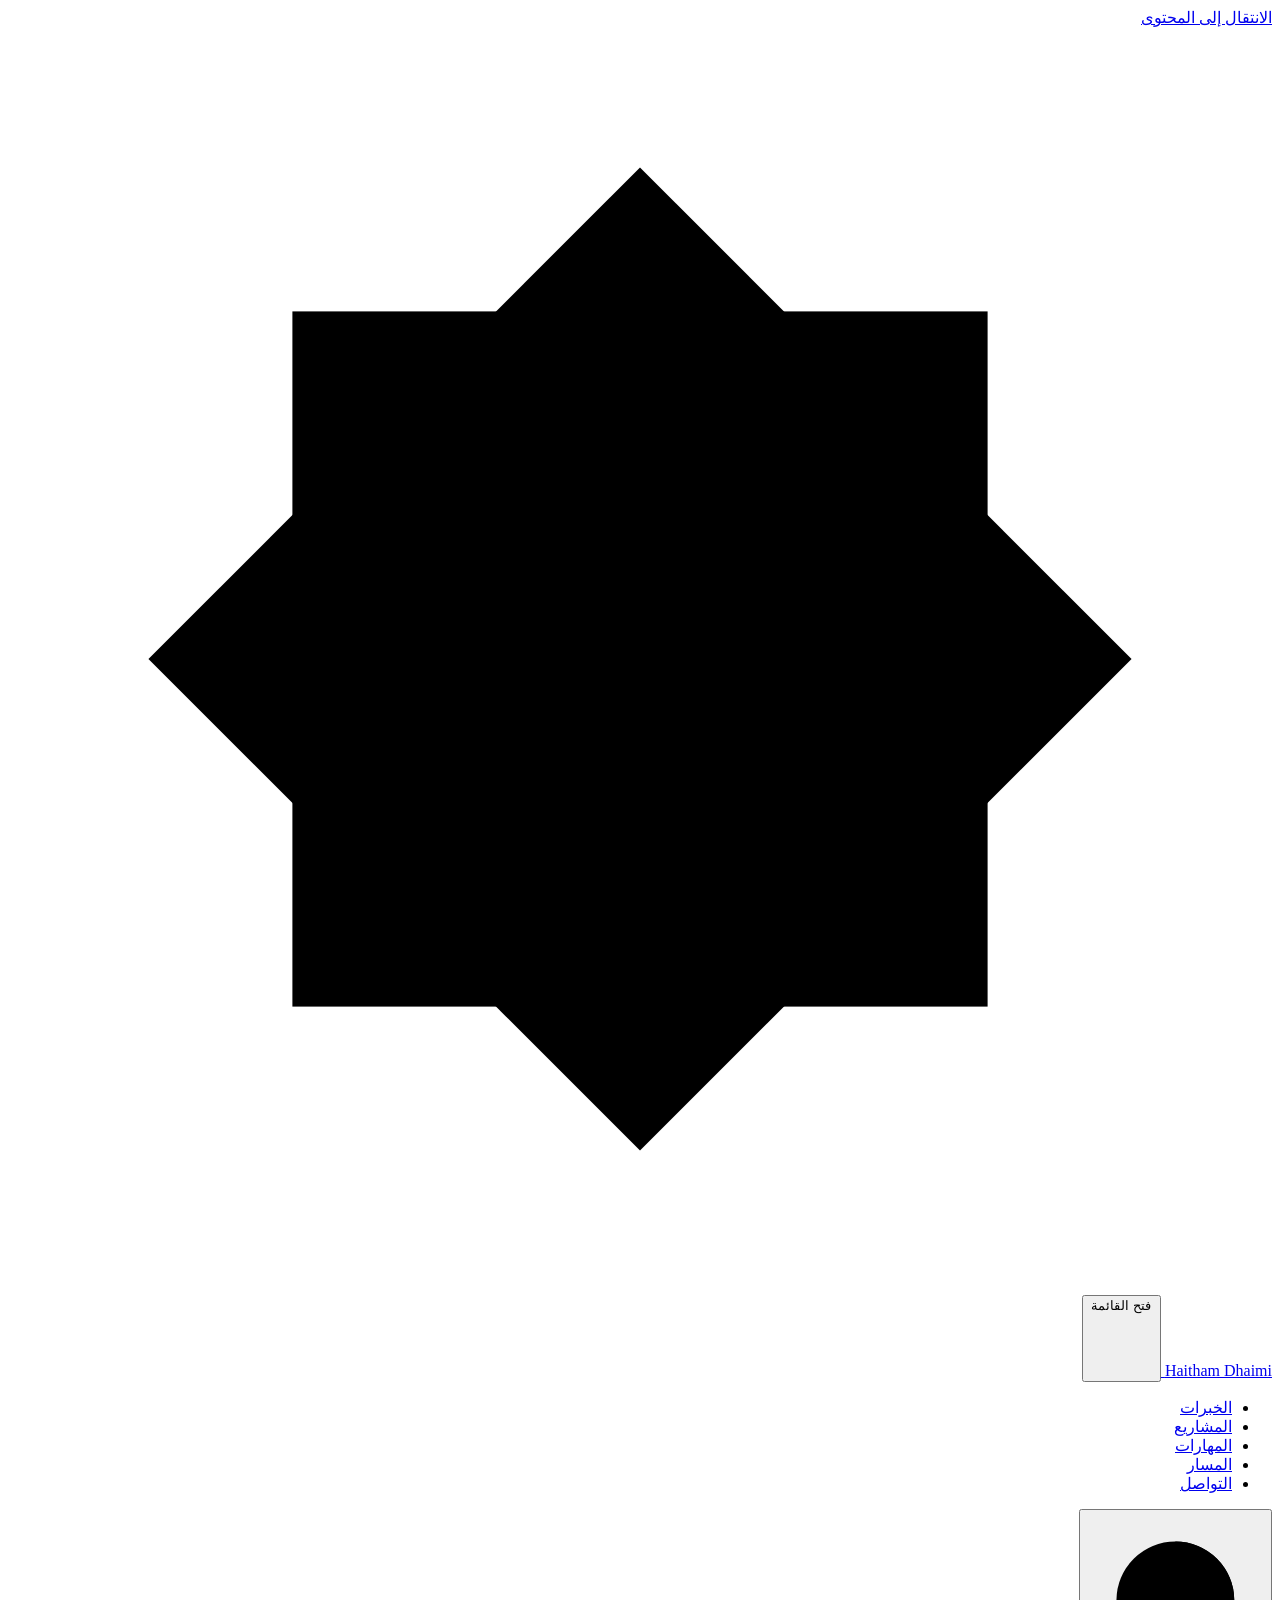
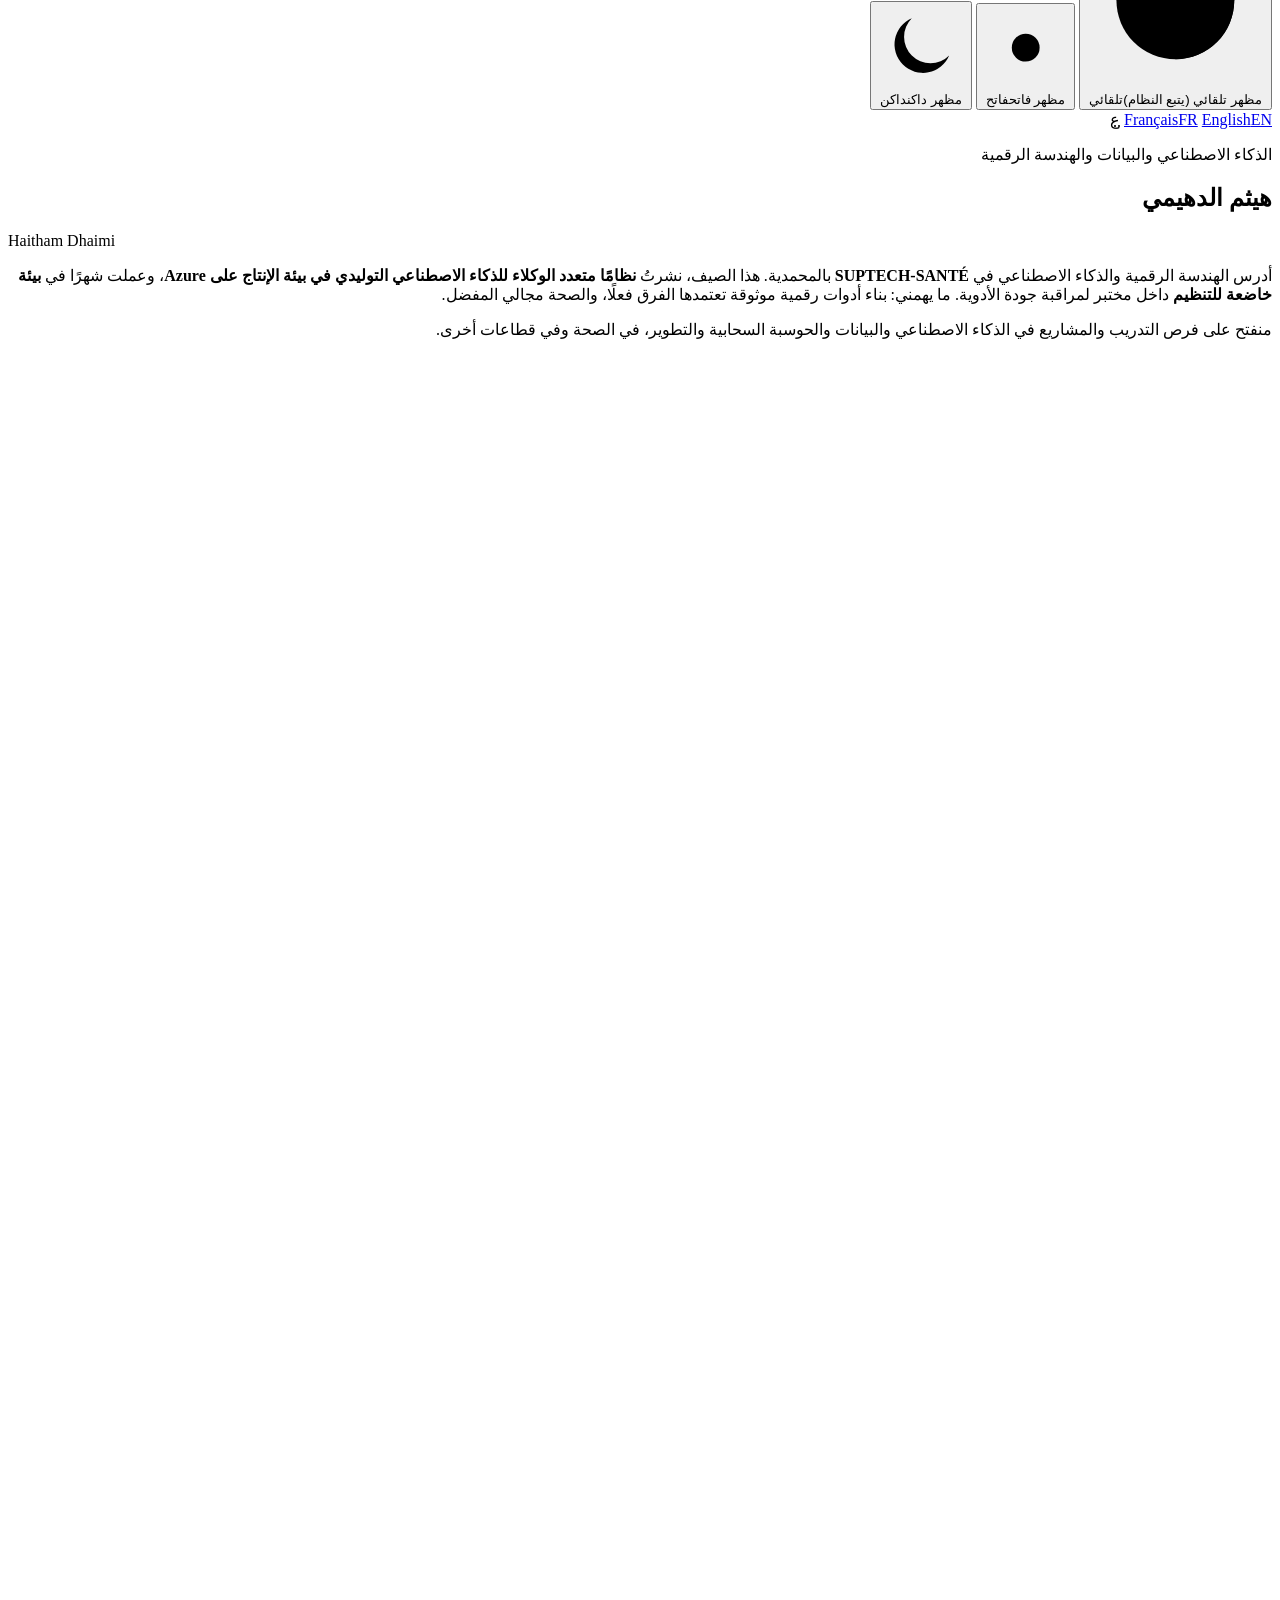
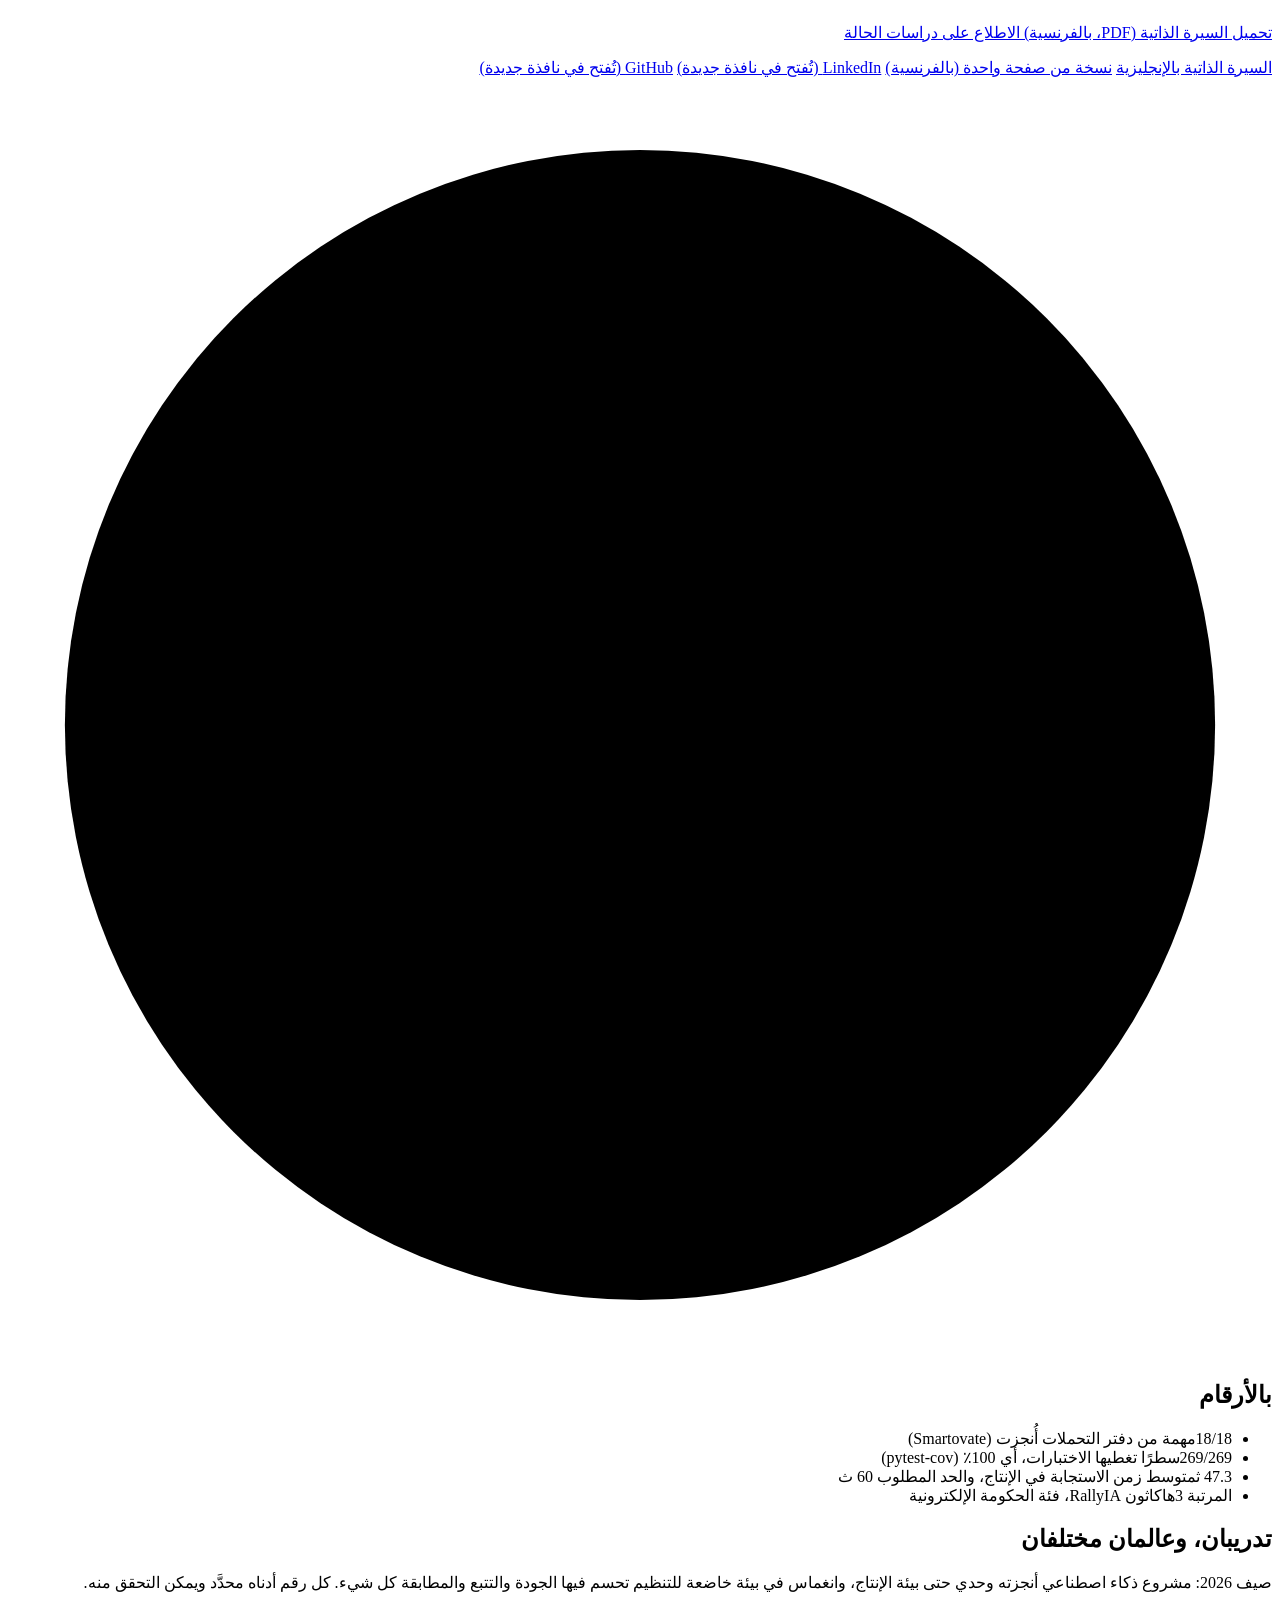
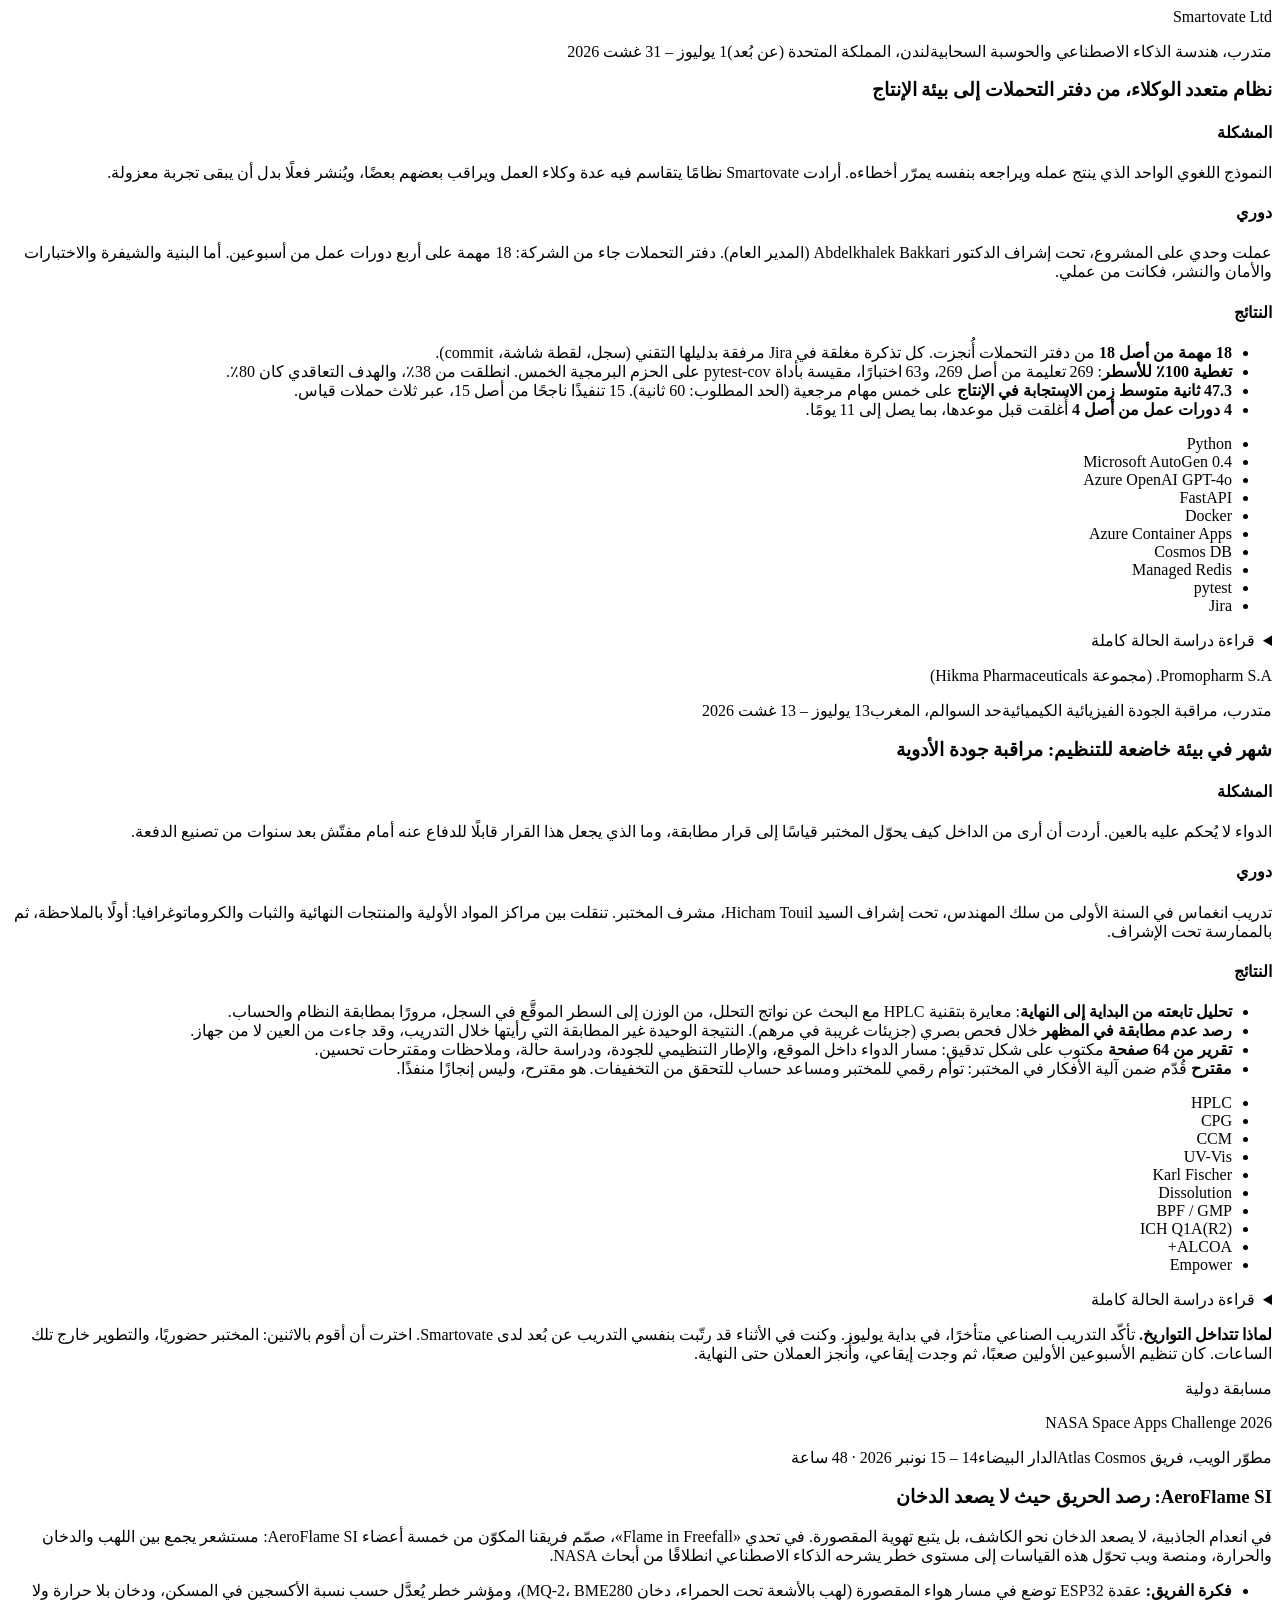
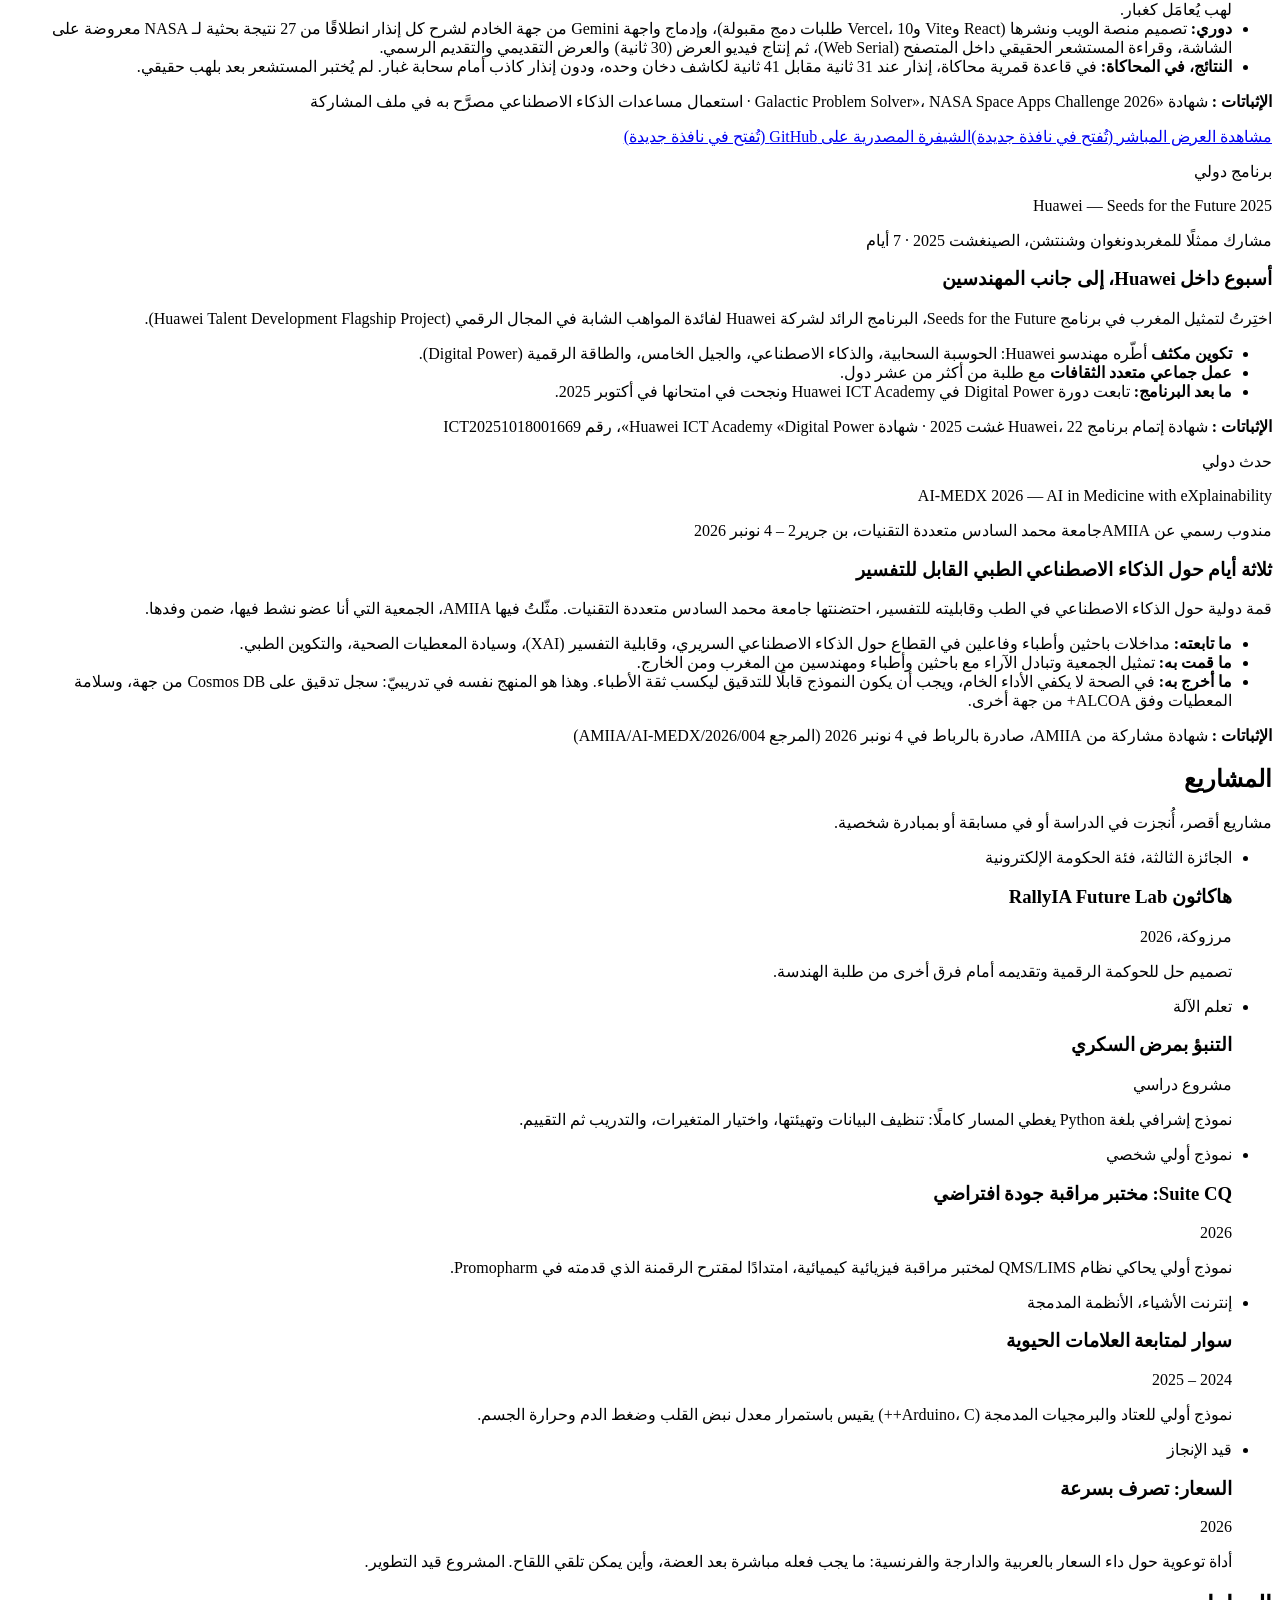
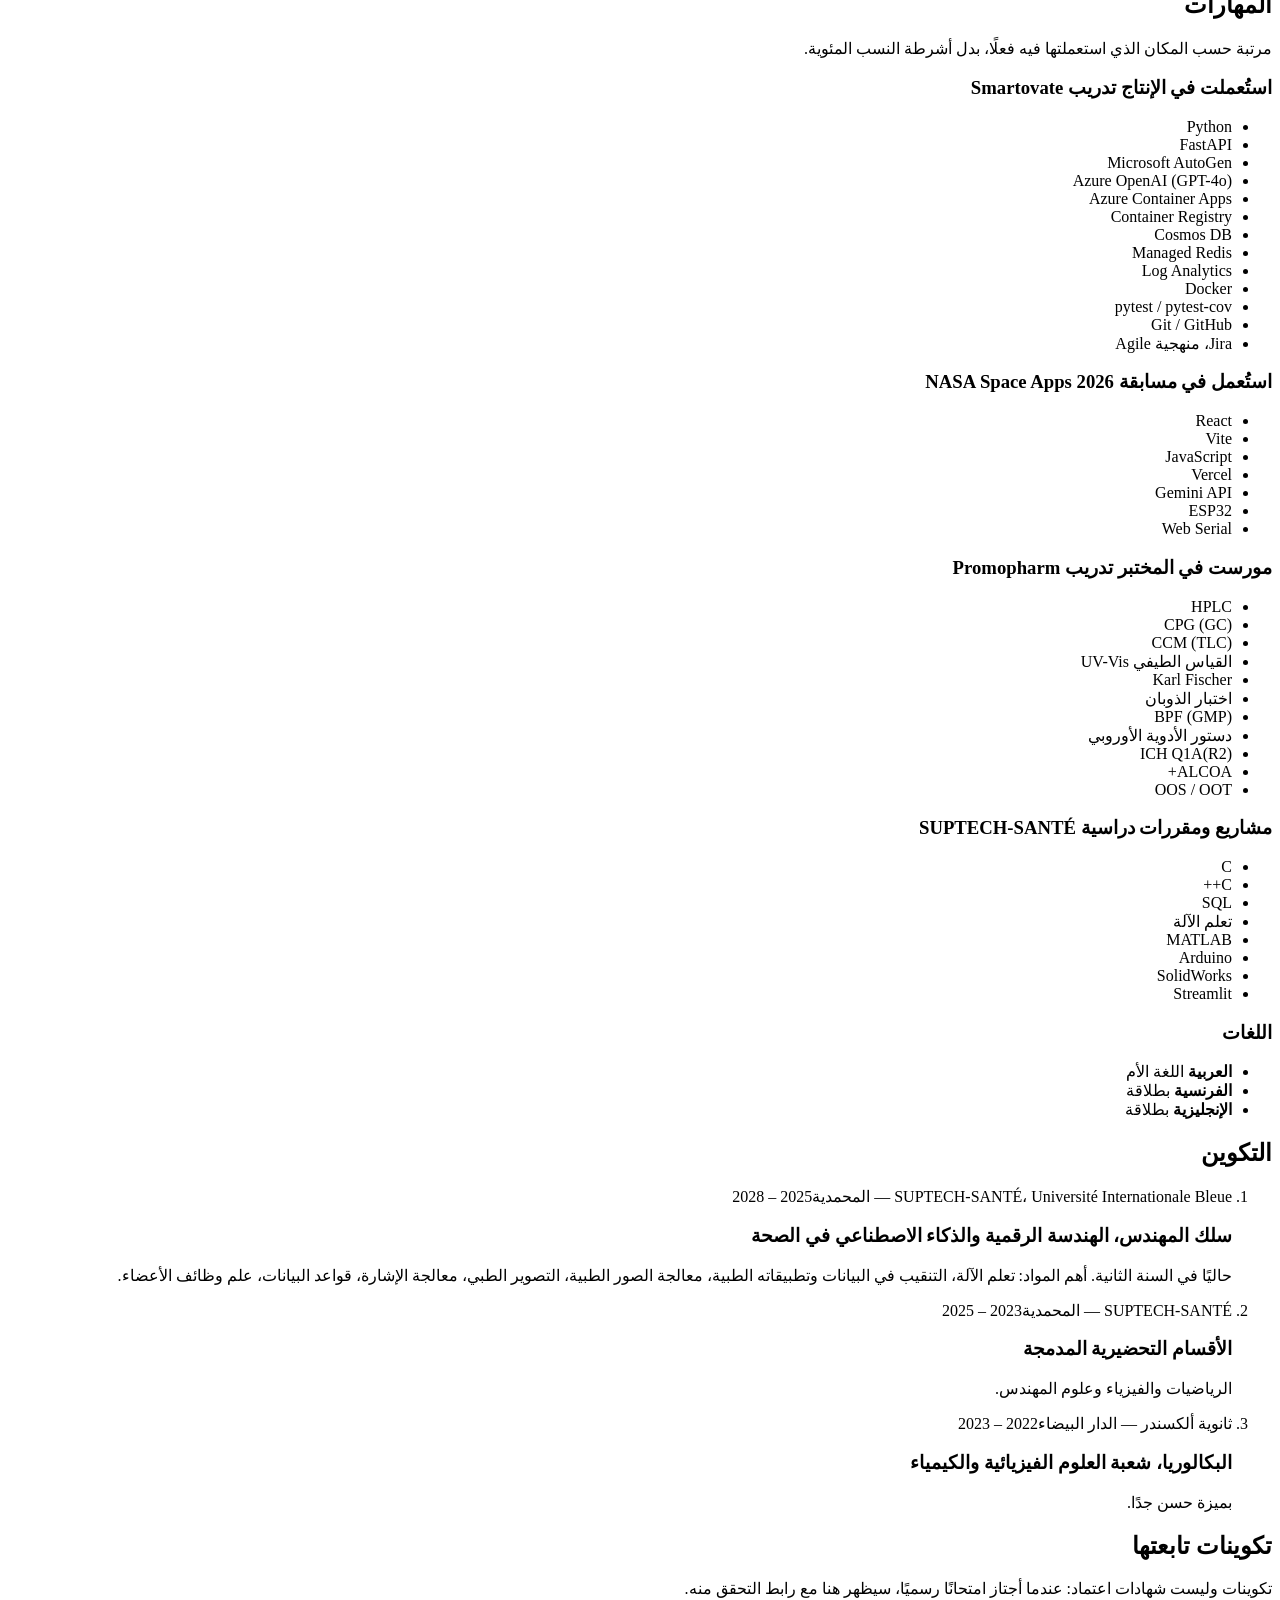
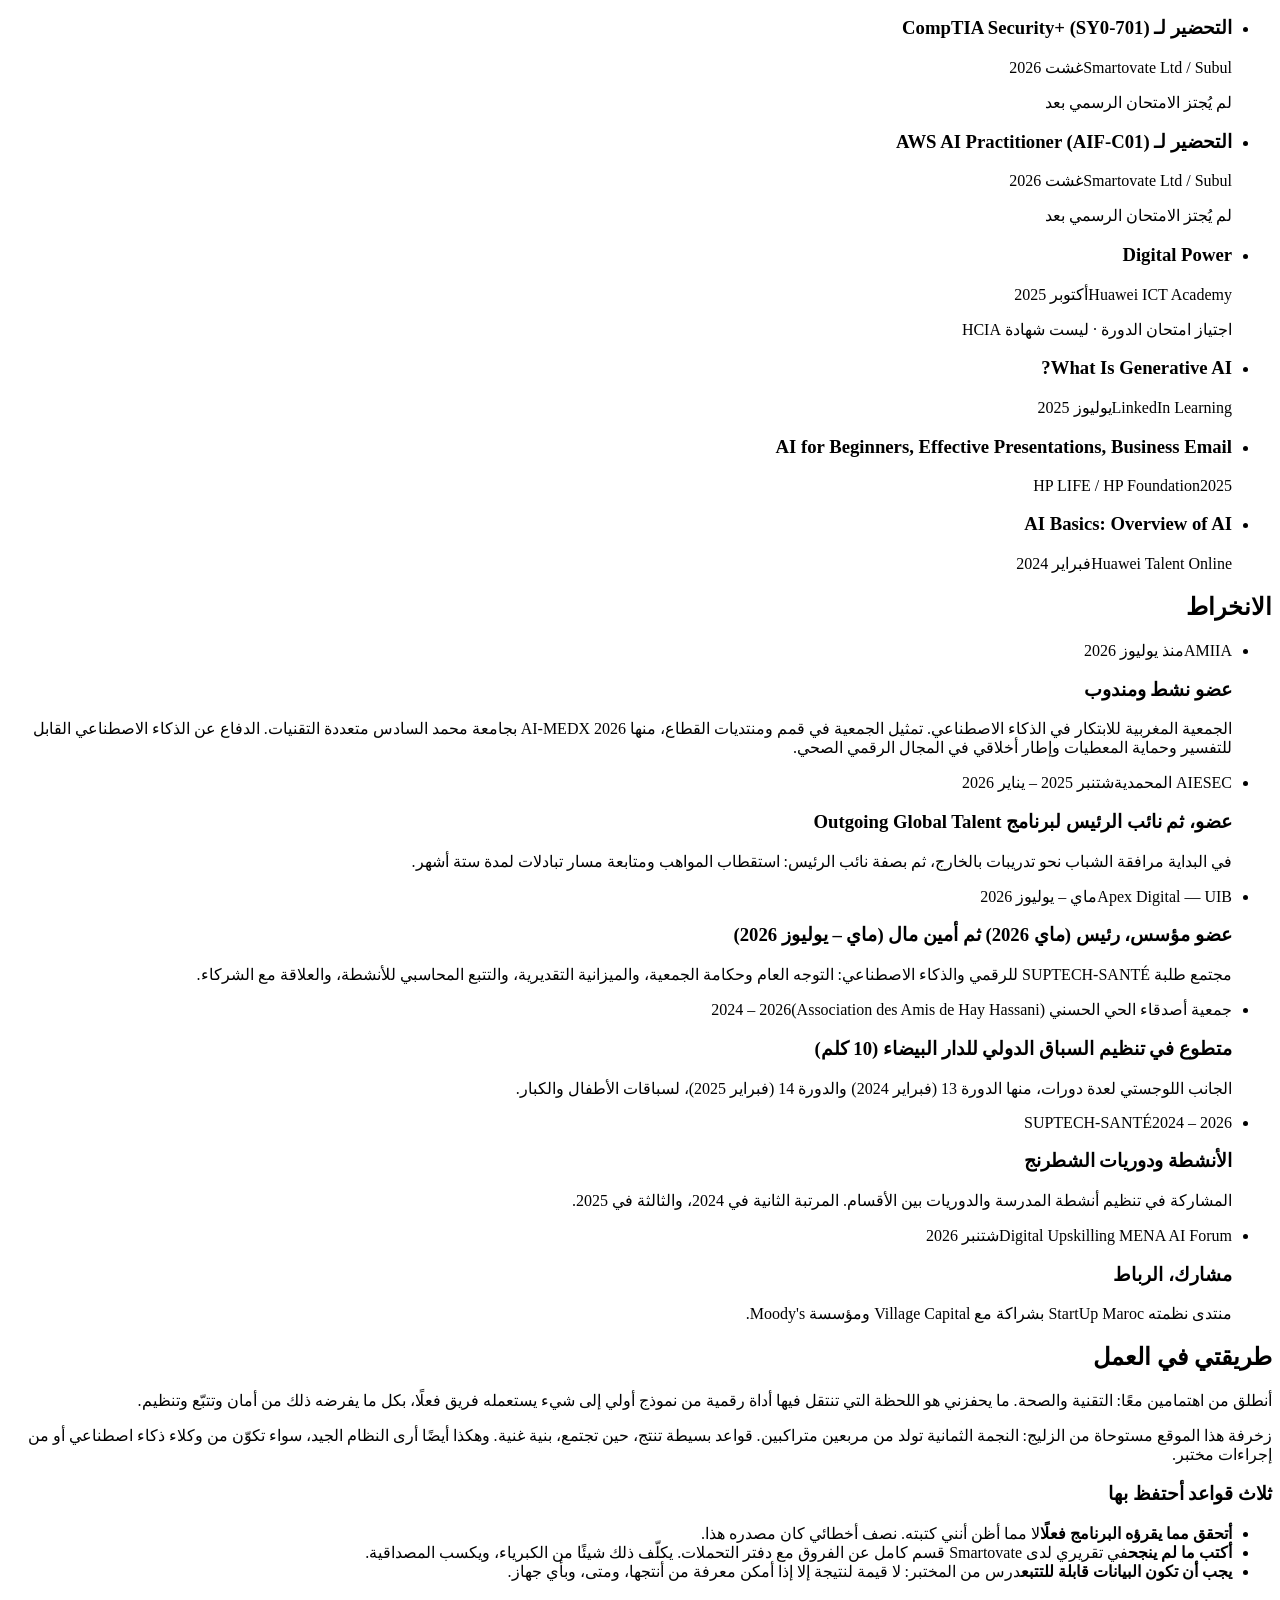
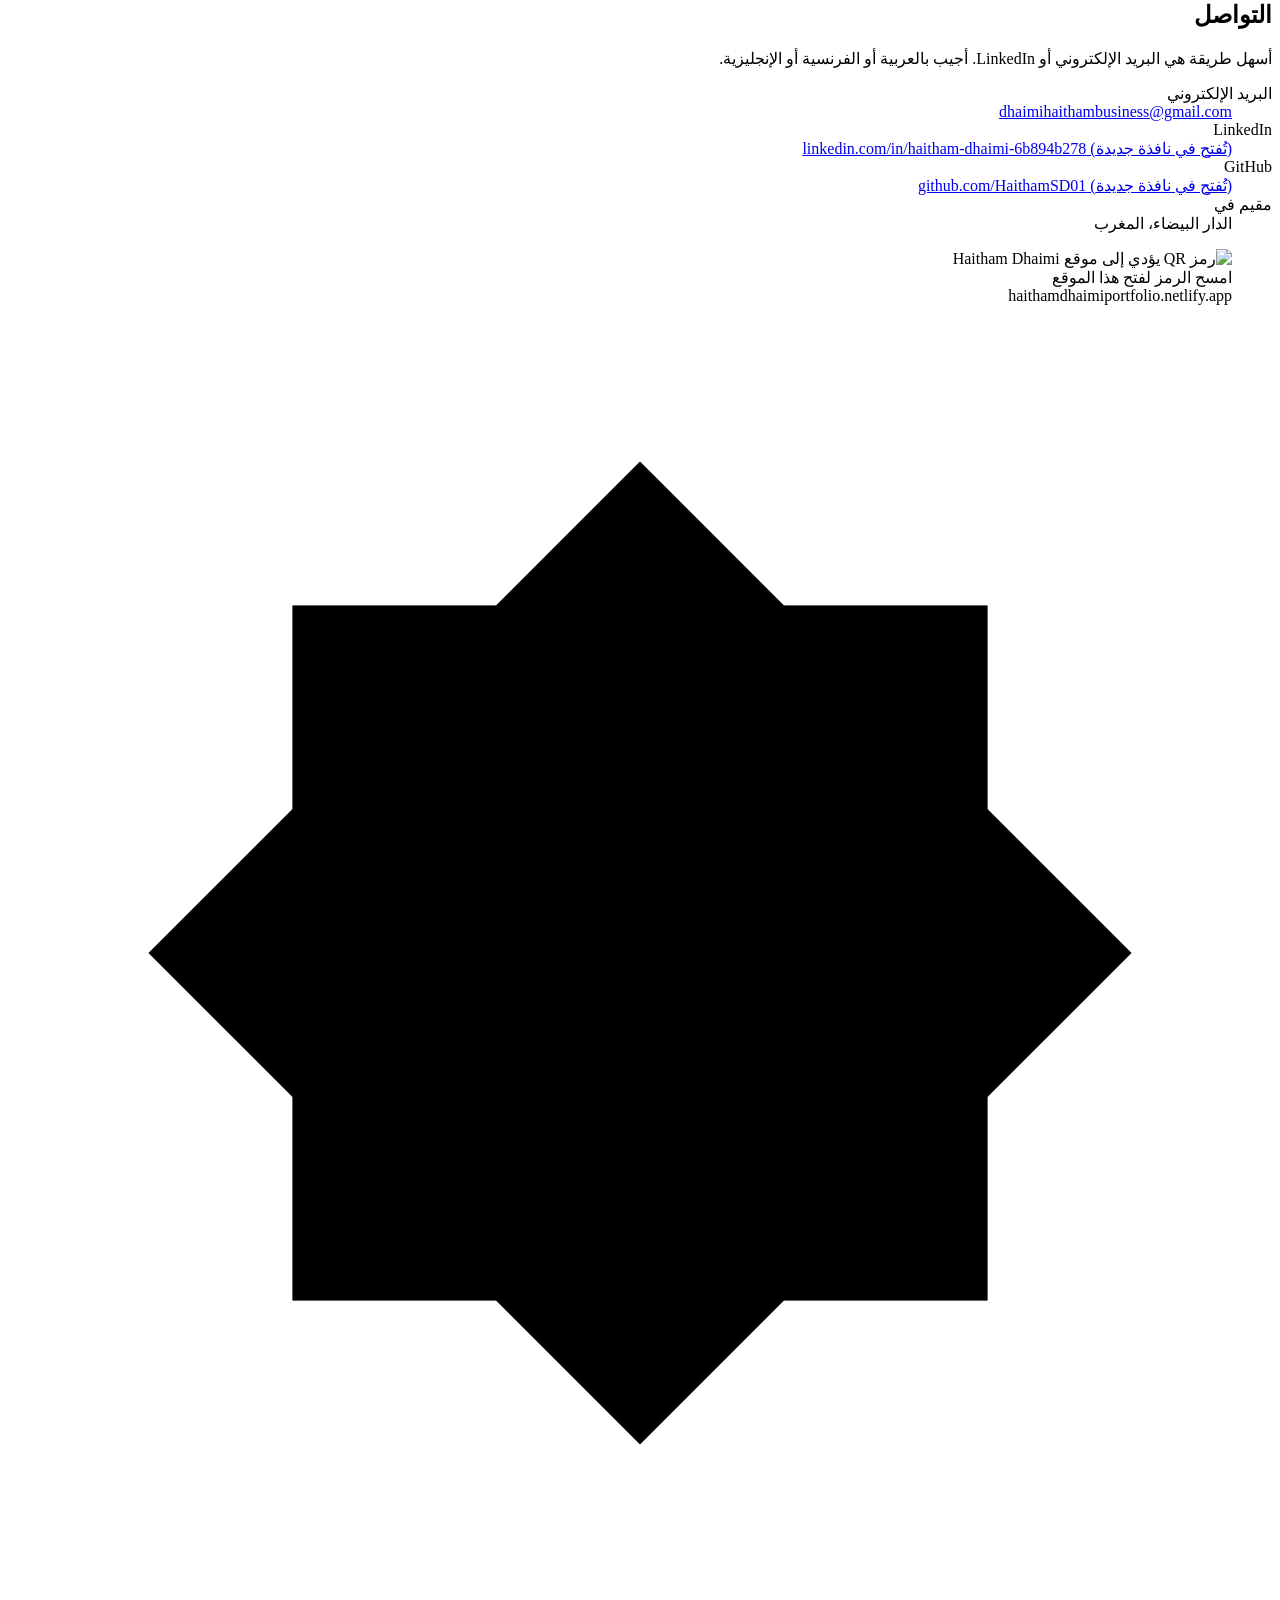
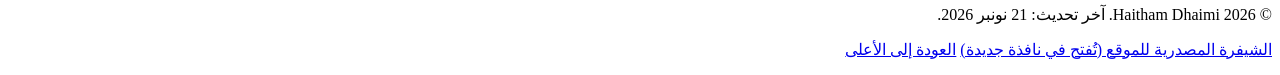
==== commit acfe34e4: "NASA Space Apps Challenge 2026 : bloc AeroFlame SI (FR/EN/AR), compétences, CV mis à jour Co-Authore" ====
--- a/public/ar/index.html
+++ b/public/ar/index.html
@@ -5,7 +5,7 @@
 <meta name="viewport" content="width=device-width, initial-scale=1">
 <script>(function(){var d=document.documentElement;d.className=d.className.replace('no-js','js');try{var t=localStorage.getItem('hd-theme');if(t==='light'||t==='dark')d.setAttribute('data-theme',t);}catch(e){}})();</script>
 <title>هيثم الدهيمي (Haitham Dhaimi) — طالب مهندس في الذكاء الاصطناعي والبيانات والهندسة الرقمية</title>
-<meta name="description" content="هيثم الدهيمي (Haitham Dhaimi)، طالب مهندس في الذكاء الاصطناعي والهندسة الرقمية في SUPTECH-SANTÉ (المحمدية، المغرب). نظام متعدد الوكلاء للذكاء الاصطناعي في بيئة الإنتاج على Azure، وبرنامج Huawei Seeds for the Future، وتدريب في بيئة خاضعة للتنظيم لدى Promopharm (مجموعة Hikma). المشاريع والسيرة الذاتية ووسائل التواصل.">
+<meta name="description" content="هيثم الدهيمي (Haitham Dhaimi)، طالب مهندس في الذكاء الاصطناعي والهندسة الرقمية في SUPTECH-SANTÉ (المحمدية، المغرب). نظام متعدد الوكلاء للذكاء الاصطناعي في بيئة الإنتاج على Azure، وبرنامج Huawei Seeds for the Future، وNASA Space Apps Challenge 2026، وتدريب في بيئة خاضعة للتنظيم لدى Promopharm (مجموعة Hikma). المشاريع والسيرة الذاتية ووسائل التواصل.">
 <meta name="author" content="Haitham Dhaimi">
 <meta name="google-site-verification" content="c2ZruzY6YrciRENj2S1ErYR78Nk-eEUd83EqWyfuOBw">
 
@@ -20,7 +20,7 @@
 <meta property="og:type" content="profile">
 <meta property="og:site_name" content="Haitham Dhaimi">
 <meta property="og:title" content="هيثم الدهيمي — الذكاء الاصطناعي والبيانات والهندسة الرقمية">
-<meta property="og:description" content="طالب مهندس في SUPTECH-SANTÉ. نظام متعدد الوكلاء للذكاء الاصطناعي في بيئة الإنتاج على Azure، وبرنامج Huawei Seeds for the Future، والصحة مجالًا مفضلًا.">
+<meta property="og:description" content="طالب مهندس في SUPTECH-SANTÉ. نظام متعدد الوكلاء للذكاء الاصطناعي في بيئة الإنتاج على Azure، وبرنامج Huawei Seeds for the Future، وNASA Space Apps Challenge 2026، والصحة مجالًا مفضلًا.">
 <meta property="og:url" content="https://haithamdhaimiportfolio.netlify.app/ar/">
 <meta property="og:locale" content="ar_MA">
 <meta property="og:locale:alternate" content="fr_FR">
@@ -33,15 +33,15 @@
 <meta property="profile:last_name" content="Dhaimi">
 <meta name="twitter:card" content="summary_large_image">
 <meta name="twitter:title" content="هيثم الدهيمي — الذكاء الاصطناعي والبيانات والهندسة الرقمية">
-<meta name="twitter:description" content="طالب مهندس في SUPTECH-SANTÉ. نظام متعدد الوكلاء للذكاء الاصطناعي في بيئة الإنتاج على Azure، وبرنامج Huawei Seeds for the Future، والصحة مجالًا مفضلًا.">
+<meta name="twitter:description" content="طالب مهندس في SUPTECH-SANTÉ. نظام متعدد الوكلاء للذكاء الاصطناعي في بيئة الإنتاج على Azure، وبرنامج Huawei Seeds for the Future، وNASA Space Apps Challenge 2026، والصحة مجالًا مفضلًا.">
 <meta name="twitter:image" content="https://haithamdhaimiportfolio.netlify.app/assets/og-ar.png">
 <link rel="icon" href="/favicon.ico" sizes="48x48">
 <link rel="icon" href="/assets/favicon.svg" type="image/svg+xml">
 <link rel="apple-touch-icon" href="/assets/apple-touch-icon.png">
 <link rel="manifest" href="/site.webmanifest">
 <link rel="preload" href="/assets/fonts/ibm-plex-sans-arabic-arabic-400-normal.woff2" as="font" type="font/woff2" crossorigin>
-<link rel="stylesheet" href="/assets/style.css?v=dcb82ab866">
-<script type="application/ld+json">{"@context":"https://schema.org","@graph":[{"@type":"ProfilePage","@id":"https://haithamdhaimiportfolio.netlify.app/ar/#page","url":"https://haithamdhaimiportfolio.netlify.app/ar/","name":"هيثم الدهيمي (Haitham Dhaimi) — طالب مهندس في الذكاء الاصطناعي والبيانات والهندسة الرقمية","description":"هيثم الدهيمي (Haitham Dhaimi)، طالب مهندس في الذكاء الاصطناعي والهندسة الرقمية في SUPTECH-SANTÉ (المحمدية، المغرب). نظام متعدد الوكلاء للذكاء الاصطناعي في بيئة الإنتاج على Azure، وبرنامج Huawei Seeds for the Future، وتدريب في بيئة خاضعة للتنظيم لدى Promopharm (مجموعة Hikma). المشاريع والسيرة الذاتية ووسائل التواصل.","inLanguage":"ar","dateModified":"2026-11-06","isPartOf":{"@id":"https://haithamdhaimiportfolio.netlify.app/#website"},"mainEntity":{"@id":"https://haithamdhaimiportfolio.netlify.app/#person"}},{"@type":"Person","@id":"https://haithamdhaimiportfolio.netlify.app/#person","name":"Haitham Dhaimi","alternateName":["Haitham DHAIMI","Dhaimi Haitham","DHAIMI Haitham","هيثم الدهيمي","الدهيمي هيثم"],"givenName":"Haitham","familyName":"Dhaimi","url":"https://haithamdhaimiportfolio.netlify.app/","image":"https://haithamdhaimiportfolio.netlify.app/assets/og-fr.png","jobTitle":"طالب مهندس في الذكاء الاصطناعي والهندسة الرقمية","email":"mailto:dhaimihaithambusiness@gmail.com","address":{"@type":"PostalAddress","addressLocality":"Casablanca","addressCountry":"MA"},"affiliation":{"@type":"CollegeOrUniversity","name":"SUPTECH-SANTÉ","parentOrganization":{"@type":"CollegeOrUniversity","name":"Université Internationale Bleue"},"address":{"@type":"PostalAddress","addressLocality":"Mohammedia","addressCountry":"MA"}},"alumniOf":{"@type":"HighSchool","name":"Lycée Alexandre"},"knowsAbout":["Intelligence artificielle","Science des données","IA générative","Systèmes multi-agents","Microsoft AutoGen","Microsoft Azure","Santé numérique","Contrôle qualité pharmaceutique","HPLC","Bonnes pratiques de fabrication (BPF/GMP)","Python","FastAPI","Docker","Cloud computing","5G","Traitement d'image médicale","Explicabilité de l'IA (XAI)"],"memberOf":{"@type":"Organization","name":"AMIIA — Association Marocaine pour l'Innovation en Intelligence Artificielle"},"knowsLanguage":["ar","fr","en"],"sameAs":["https://www.linkedin.com/in/haitham-dhaimi-6b894b278","https://github.com/HaithamSD01"]},{"@type":"WebSite","@id":"https://haithamdhaimiportfolio.netlify.app/#website","url":"https://haithamdhaimiportfolio.netlify.app/","name":"Haitham Dhaimi","inLanguage":["fr","en","ar"],"publisher":{"@id":"https://haithamdhaimiportfolio.netlify.app/#person"}}]}</script>
+<link rel="stylesheet" href="/assets/style.css?v=b7f2848daf">
+<script type="application/ld+json">{"@context":"https://schema.org","@graph":[{"@type":"ProfilePage","@id":"https://haithamdhaimiportfolio.netlify.app/ar/#page","url":"https://haithamdhaimiportfolio.netlify.app/ar/","name":"هيثم الدهيمي (Haitham Dhaimi) — طالب مهندس في الذكاء الاصطناعي والبيانات والهندسة الرقمية","description":"هيثم الدهيمي (Haitham Dhaimi)، طالب مهندس في الذكاء الاصطناعي والهندسة الرقمية في SUPTECH-SANTÉ (المحمدية، المغرب). نظام متعدد الوكلاء للذكاء الاصطناعي في بيئة الإنتاج على Azure، وبرنامج Huawei Seeds for the Future، وNASA Space Apps Challenge 2026، وتدريب في بيئة خاضعة للتنظيم لدى Promopharm (مجموعة Hikma). المشاريع والسيرة الذاتية ووسائل التواصل.","inLanguage":"ar","dateModified":"2026-11-21","isPartOf":{"@id":"https://haithamdhaimiportfolio.netlify.app/#website"},"mainEntity":{"@id":"https://haithamdhaimiportfolio.netlify.app/#person"}},{"@type":"Person","@id":"https://haithamdhaimiportfolio.netlify.app/#person","name":"Haitham Dhaimi","alternateName":["Haitham DHAIMI","Dhaimi Haitham","DHAIMI Haitham","هيثم الدهيمي","الدهيمي هيثم"],"givenName":"Haitham","familyName":"Dhaimi","url":"https://haithamdhaimiportfolio.netlify.app/","image":"https://haithamdhaimiportfolio.netlify.app/assets/og-fr.png","jobTitle":"طالب مهندس في الذكاء الاصطناعي والهندسة الرقمية","email":"mailto:dhaimihaithambusiness@gmail.com","address":{"@type":"PostalAddress","addressLocality":"Casablanca","addressCountry":"MA"},"affiliation":{"@type":"CollegeOrUniversity","name":"SUPTECH-SANTÉ","parentOrganization":{"@type":"CollegeOrUniversity","name":"Université Internationale Bleue"},"address":{"@type":"PostalAddress","addressLocality":"Mohammedia","addressCountry":"MA"}},"alumniOf":{"@type":"HighSchool","name":"Lycée Alexandre"},"knowsAbout":["Intelligence artificielle","Science des données","IA générative","Systèmes multi-agents","Microsoft AutoGen","Microsoft Azure","Santé numérique","Contrôle qualité pharmaceutique","HPLC","Bonnes pratiques de fabrication (BPF/GMP)","Python","FastAPI","Docker","Cloud computing","5G","Traitement d'image médicale","Explicabilité de l'IA (XAI)","IA générative appliquée (Gemini)","React","ESP32"],"memberOf":{"@type":"Organization","name":"AMIIA — Association Marocaine pour l'Innovation en Intelligence Artificielle"},"knowsLanguage":["ar","fr","en"],"sameAs":["https://www.linkedin.com/in/haitham-dhaimi-6b894b278","https://github.com/HaithamSD01"]},{"@type":"WebSite","@id":"https://haithamdhaimiportfolio.netlify.app/#website","url":"https://haithamdhaimiportfolio.netlify.app/","name":"Haitham Dhaimi","inLanguage":["fr","en","ar"],"publisher":{"@id":"https://haithamdhaimiportfolio.netlify.app/#person"}}]}</script>
 </head>
 <body>
 <a class="skip-link" href="#main">الانتقال إلى المحتوى</a>
@@ -297,6 +297,32 @@
     </article>
     
 
+    <p class="overlap"><b>لماذا تتداخل التواريخ.</b> تأكّد التدريب الصناعي متأخرًا، في بداية يوليوز. وكنت في الأثناء قد رتّبت بنفسي التدريب عن بُعد لدى Smartovate. اخترت أن أقوم بالاثنين: المختبر حضوريًا، والتطوير خارج تلك الساعات. كان تنظيم الأسبوعين الأولين صعبًا، ثم وجدت إيقاعي، وأُنجز العملان حتى النهاية.</p>
+
+    
+    <article class="case case-program" id="nasa" aria-labelledby="nasa-title">
+      <p class="program-kicker">مسابقة دولية</p>
+      <div class="case-meta">
+        <p class="case-org" lang="en">NASA Space Apps Challenge 2026</p>
+        <p class="case-sub"><span>مطوّر الويب، فريق Atlas Cosmos</span><span>الدار البيضاء</span><span>14 – 15 نونبر 2026 · 48 ساعة</span></p>
+      </div>
+      <h3 id="nasa-title" class="case-title">AeroFlame SI: رصد الحريق حيث لا يصعد الدخان</h3>
+      <div class="case-grid">
+        <div class="case-context"><p>في انعدام الجاذبية، لا يصعد الدخان نحو الكاشف، بل يتبع تهوية المقصورة. في تحدي «Flame in Freefall»، صمّم فريقنا المكوّن من خمسة أعضاء AeroFlame SI: مستشعر يجمع بين اللهب والدخان والحرارة، ومنصة ويب تحوّل هذه القياسات إلى مستوى خطر يشرحه الذكاء الاصطناعي انطلاقًا من أبحاث NASA.</p></div>
+        <div class="case-results">
+          <ul class="star-list">
+            <li><b>فكرة الفريق:</b> عقدة ESP32 توضع في مسار هواء المقصورة (لهب بالأشعة تحت الحمراء، دخان MQ-2، BME280)، ومؤشر خطر يُعدَّل حسب نسبة الأكسجين في المسكن، ودخان بلا حرارة ولا لهب يُعامَل كغبار.</li>
+            <li><b>دوري:</b> تصميم منصة الويب ونشرها (React وVite وVercel، 10 طلبات دمج مقبولة)، وإدماج واجهة Gemini من جهة الخادم لشرح كل إنذار انطلاقًا من 27 نتيجة بحثية لـ NASA معروضة على الشاشة، وقراءة المستشعر الحقيقي داخل المتصفح (Web Serial)، ثم إنتاج فيديو العرض (30 ثانية) والعرض التقديمي والتقديم الرسمي.</li>
+            <li><b>النتائج، في المحاكاة:</b> في قاعدة قمرية محاكاة، إنذار عند 31 ثانية مقابل 41 ثانية لكاشف دخان وحده، ودون إنذار كاذب أمام سحابة غبار. لم يُختبر المستشعر بعد بلهب حقيقي.</li>
+            
+          </ul>
+        </div>
+      </div>
+      <p class="program-proofs"><b>الإثباتات :</b> شهادة «Galactic Problem Solver»، NASA Space Apps Challenge 2026 · استعمال مساعدات الذكاء الاصطناعي مصرَّح به في ملف المشاركة</p>
+      <p class="program-links"><a href="https://aeroflame-si.vercel.app" rel="noopener" target="_blank">مشاهدة العرض المباشر<span class="sr-only"> (تُفتح في نافذة جديدة)</span></a><a href="https://github.com/HaithamSD01/AeroFlame-SI" rel="noopener" target="_blank">الشيفرة المصدرية على GitHub<span class="sr-only"> (تُفتح في نافذة جديدة)</span></a></p>
+    </article>
+
+
     
     <article class="case case-program" id="huawei" aria-labelledby="huawei-title">
       <p class="program-kicker">برنامج دولي</p>
@@ -317,10 +343,9 @@
         </div>
       </div>
       <p class="program-proofs"><b>الإثباتات :</b> شهادة إتمام برنامج Huawei، 22 غشت 2025 · شهادة Huawei ICT Academy «Digital Power»، رقم ICT20251018001669</p>
+      
     </article>
 
-
-    <p class="overlap"><b>لماذا تتداخل التواريخ.</b> تأكّد التدريب الصناعي متأخرًا، في بداية يوليوز. وكنت في الأثناء قد رتّبت بنفسي التدريب عن بُعد لدى Smartovate. اخترت أن أقوم بالاثنين: المختبر حضوريًا، والتطوير خارج تلك الساعات. كان تنظيم الأسبوعين الأولين صعبًا، ثم وجدت إيقاعي، وأُنجز العملان حتى النهاية.</p>
 
     
     <article class="case case-program" id="aimedx" aria-labelledby="aimedx-title">
@@ -342,6 +367,7 @@
         </div>
       </div>
       <p class="program-proofs"><b>الإثباتات :</b> شهادة مشاركة من AMIIA، صادرة بالرباط في 4 نونبر 2026 (المرجع AMIIA/AI-MEDX/2026/004)</p>
+      
     </article>
 
   </div>
@@ -410,6 +436,11 @@
       <div class="skill-group">
         <h3>استُعملت في الإنتاج <span class="skill-note">تدريب Smartovate</span></h3>
         <ul class="chips"><li>Python</li><li>FastAPI</li><li>Microsoft AutoGen</li><li>Azure OpenAI (GPT-4o)</li><li>Azure Container Apps</li><li>Container Registry</li><li>Cosmos DB</li><li>Managed Redis</li><li>Log Analytics</li><li>Docker</li><li>pytest / pytest-cov</li><li>Git / GitHub</li><li>Jira، منهجية Agile</li></ul>
+      </div>
+      
+      <div class="skill-group">
+        <h3>استُعمل في مسابقة <span class="skill-note">NASA Space Apps 2026</span></h3>
+        <ul class="chips"><li>React</li><li>Vite</li><li>JavaScript</li><li>Vercel</li><li>Gemini API</li><li>ESP32</li><li>Web Serial</li></ul>
       </div>
       
       <div class="skill-group">
@@ -608,7 +639,7 @@
 <footer class="site-footer">
   <div class="wrap footer-row">
     <svg class="footer-star" viewBox="0 0 40 40" aria-hidden="true" focusable="false"><rect x="9" y="9" width="22" height="22"/><rect x="9" y="9" width="22" height="22" transform="rotate(45 20 20)"/></svg>
-    <p>© 2026 Haitham Dhaimi. آخر تحديث: 6 نونبر 2026.</p>
+    <p>© 2026 Haitham Dhaimi. آخر تحديث: 21 نونبر 2026.</p>
     <p><a href="https://github.com/HaithamSD01/portfolio" rel="noopener" target="_blank">الشيفرة المصدرية للموقع<span class="sr-only"> (تُفتح في نافذة جديدة)</span></a> <a href="#top">العودة إلى الأعلى</a></p>
   </div>
 </footer>
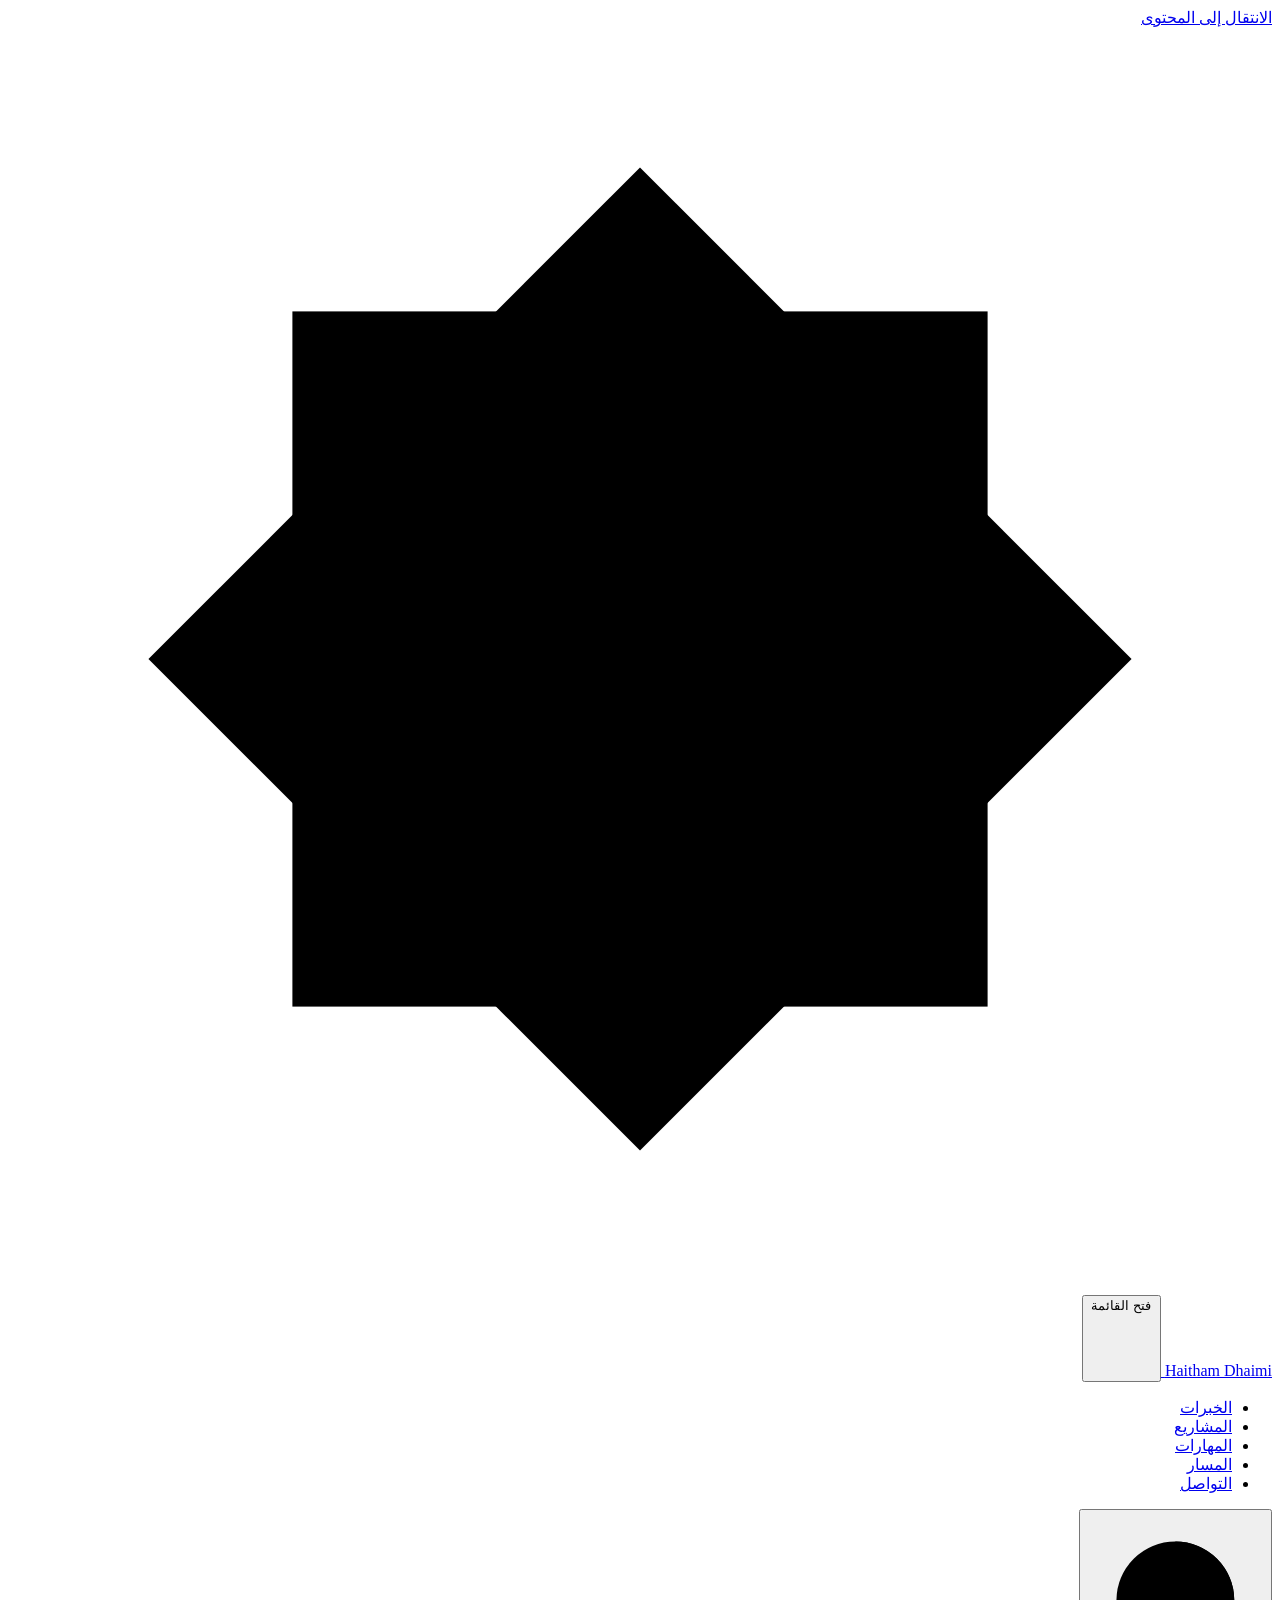
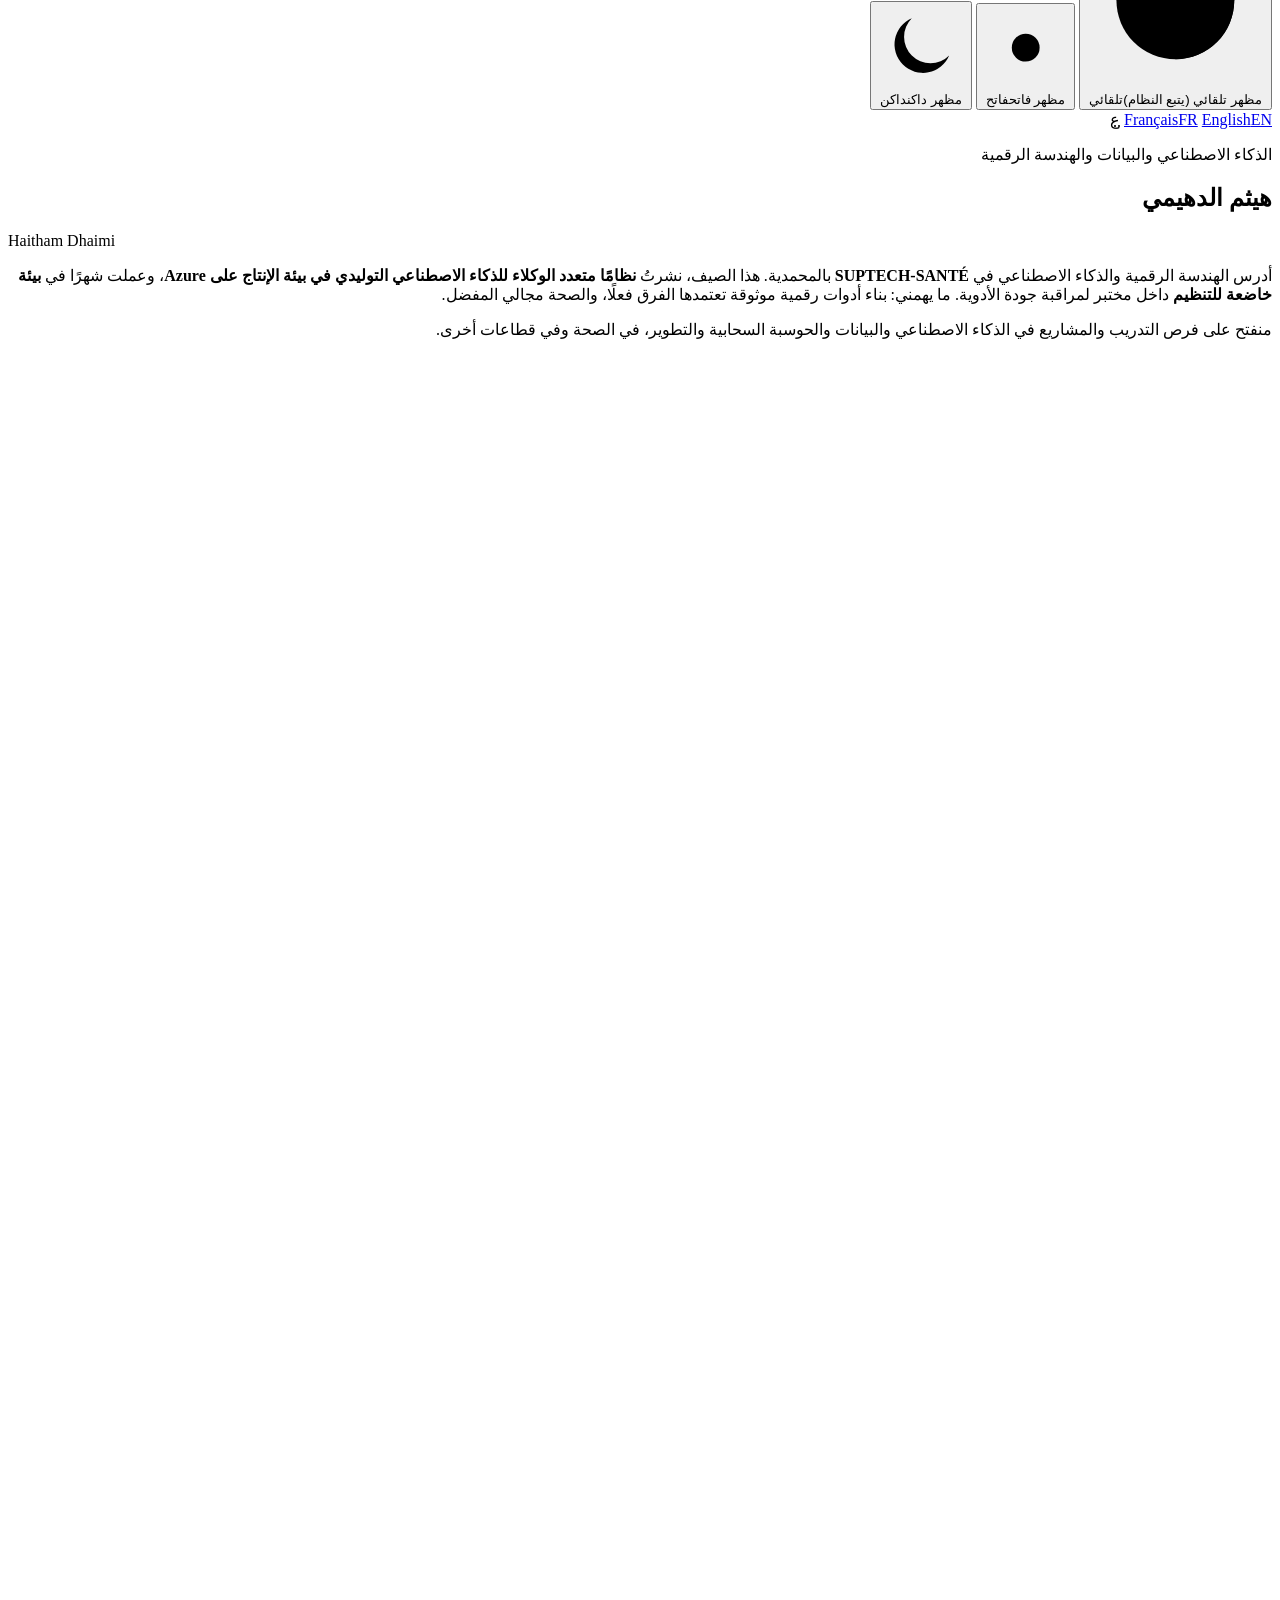
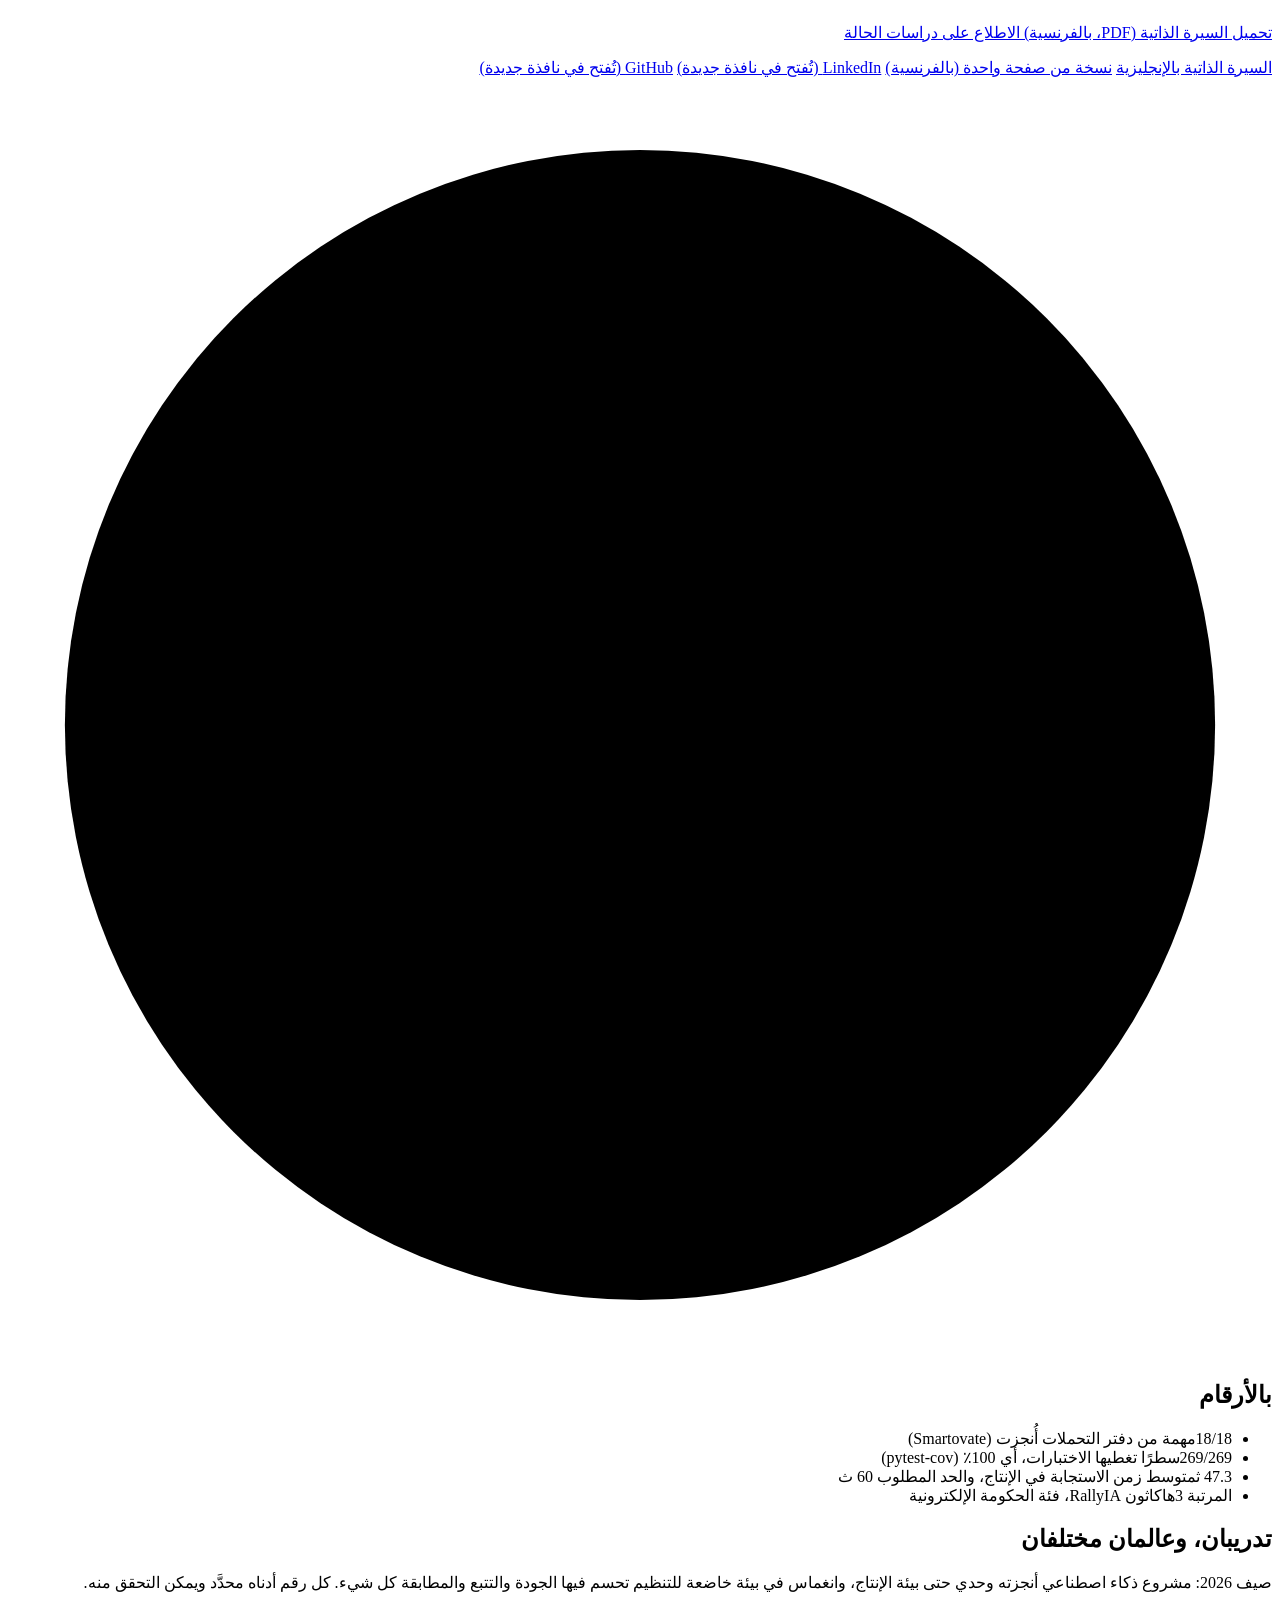
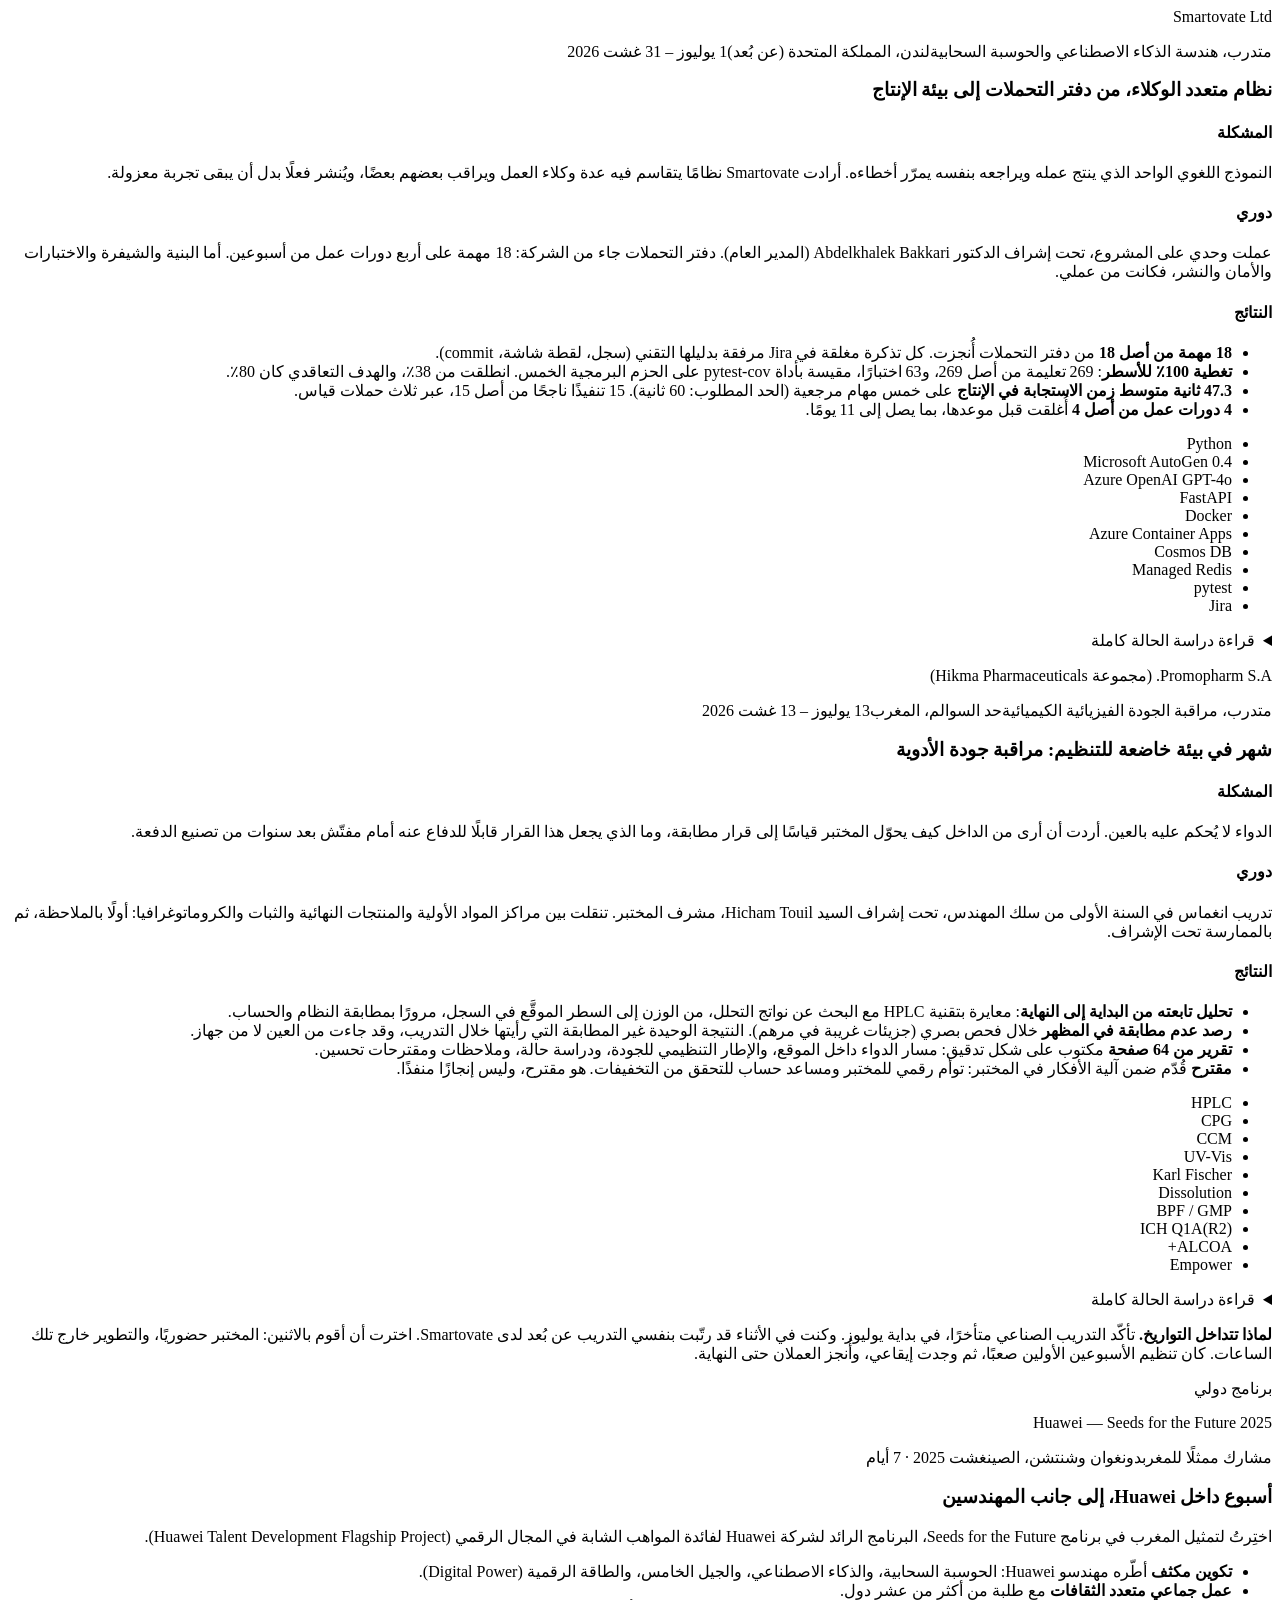
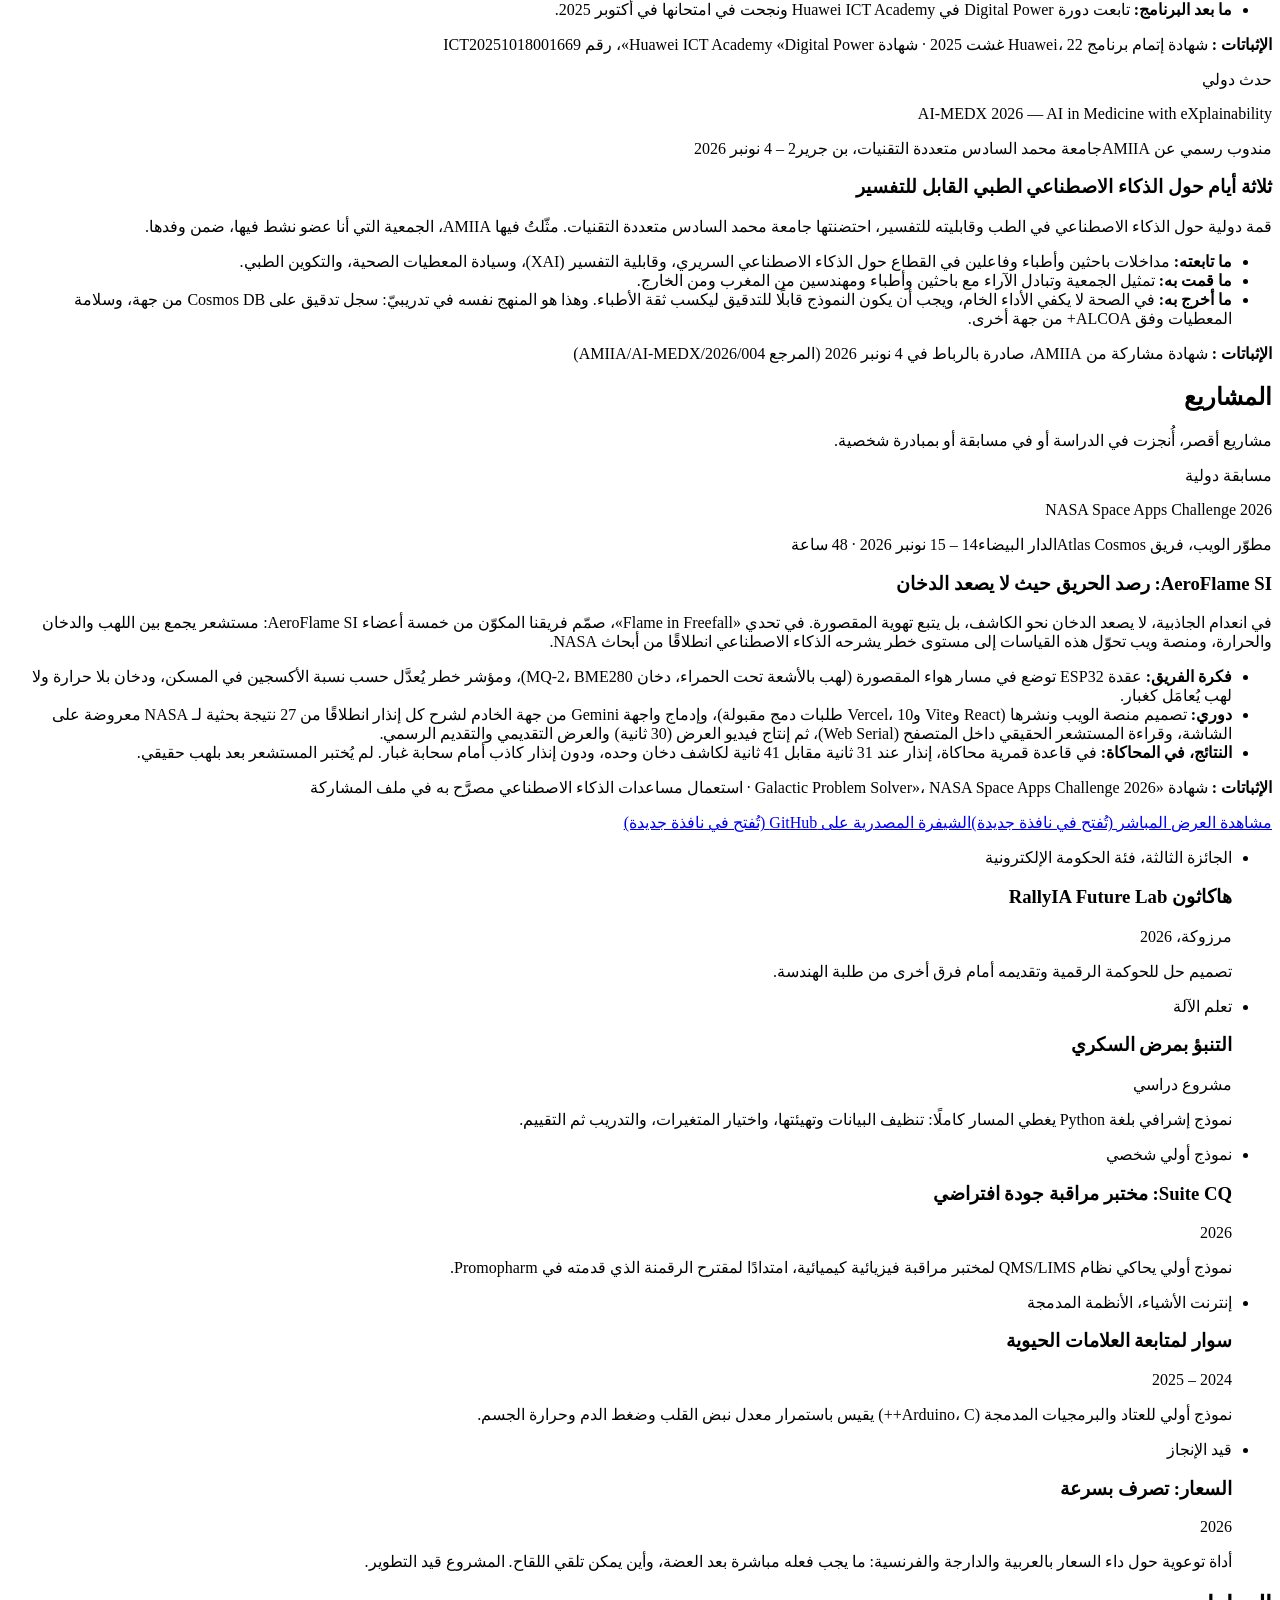
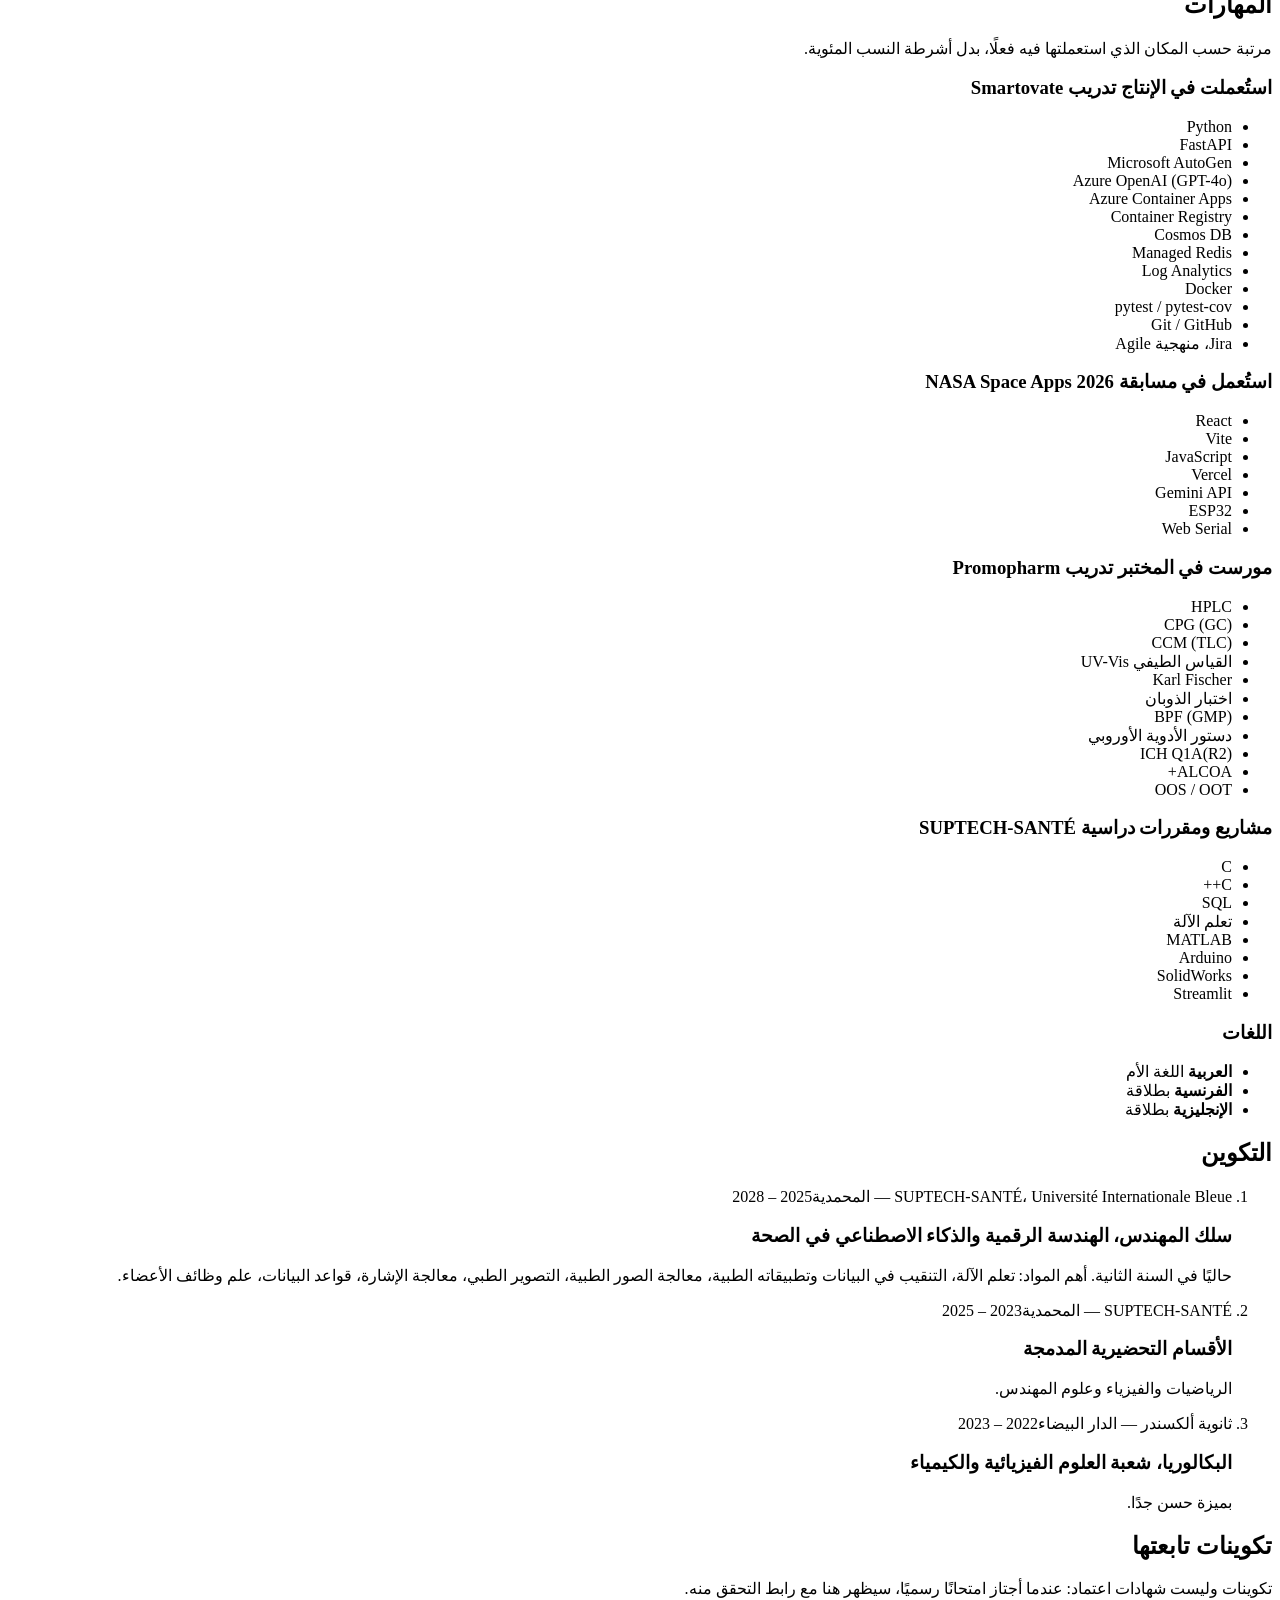
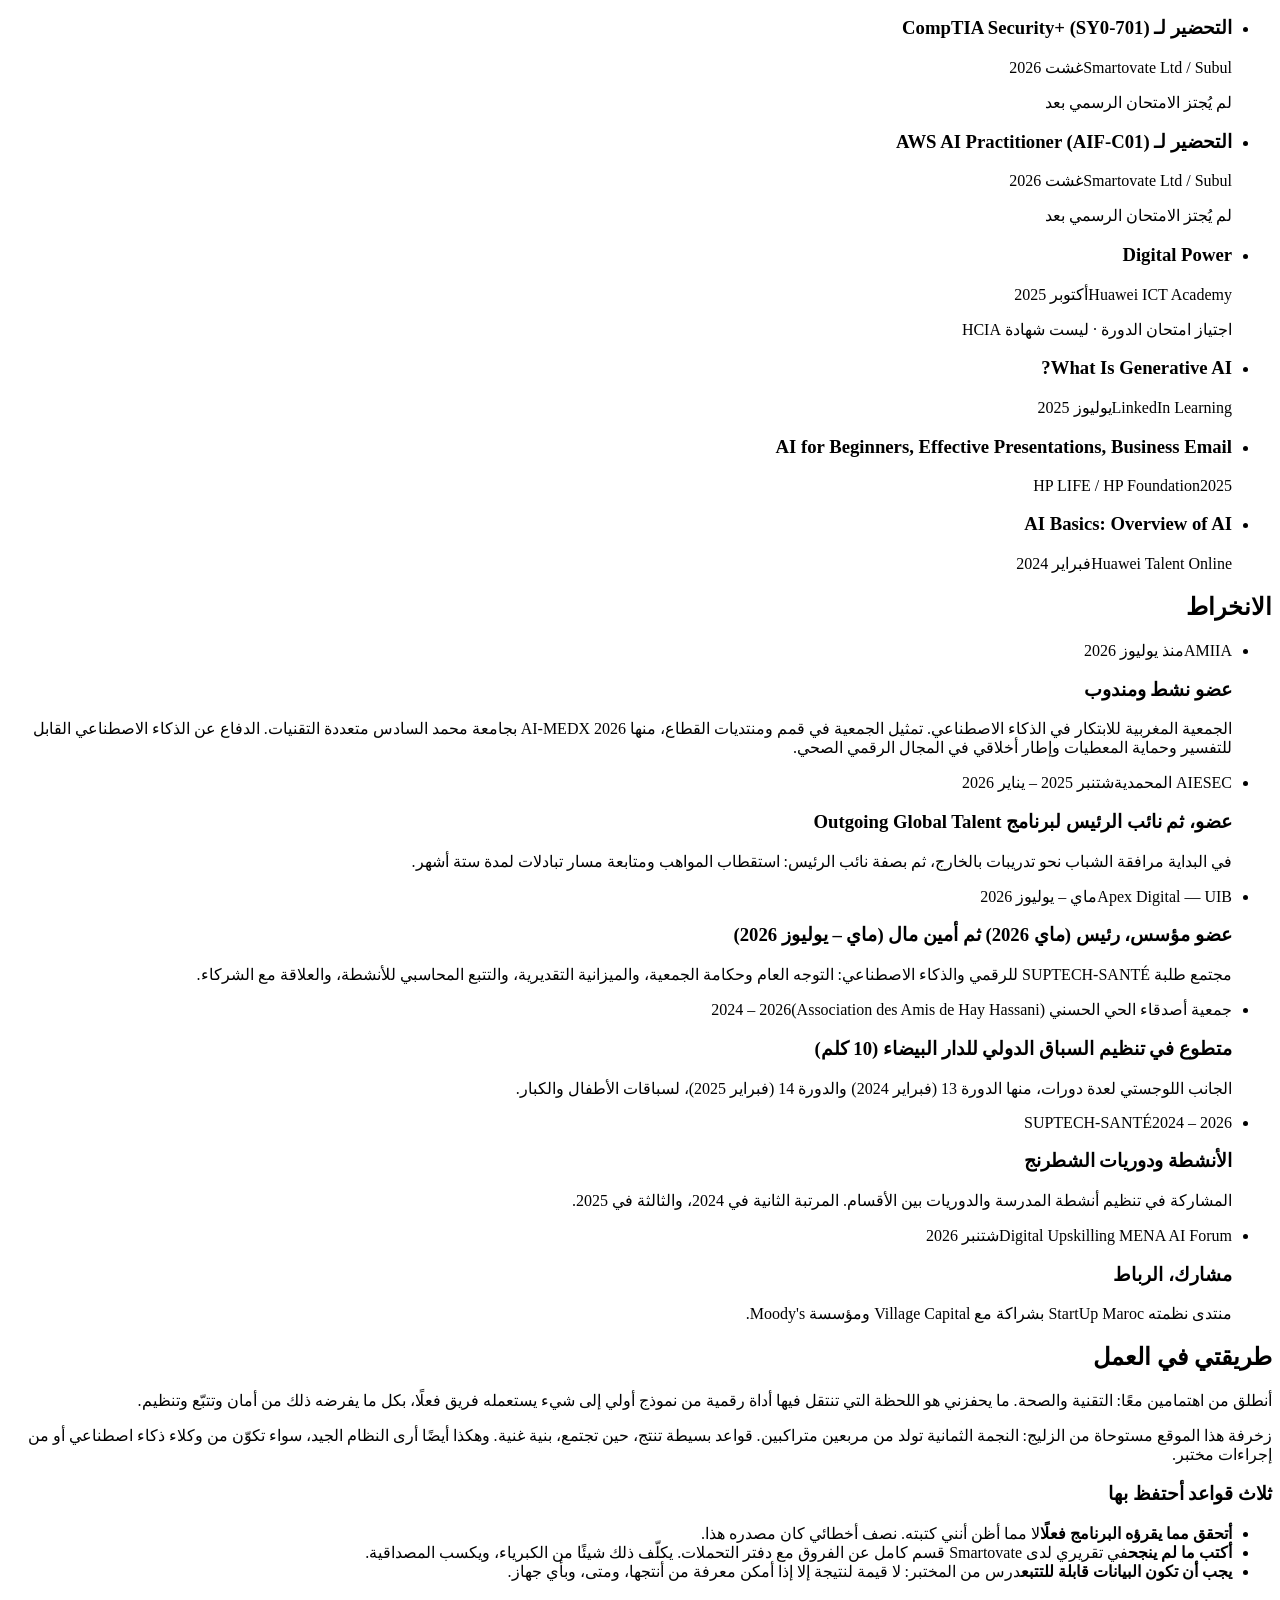
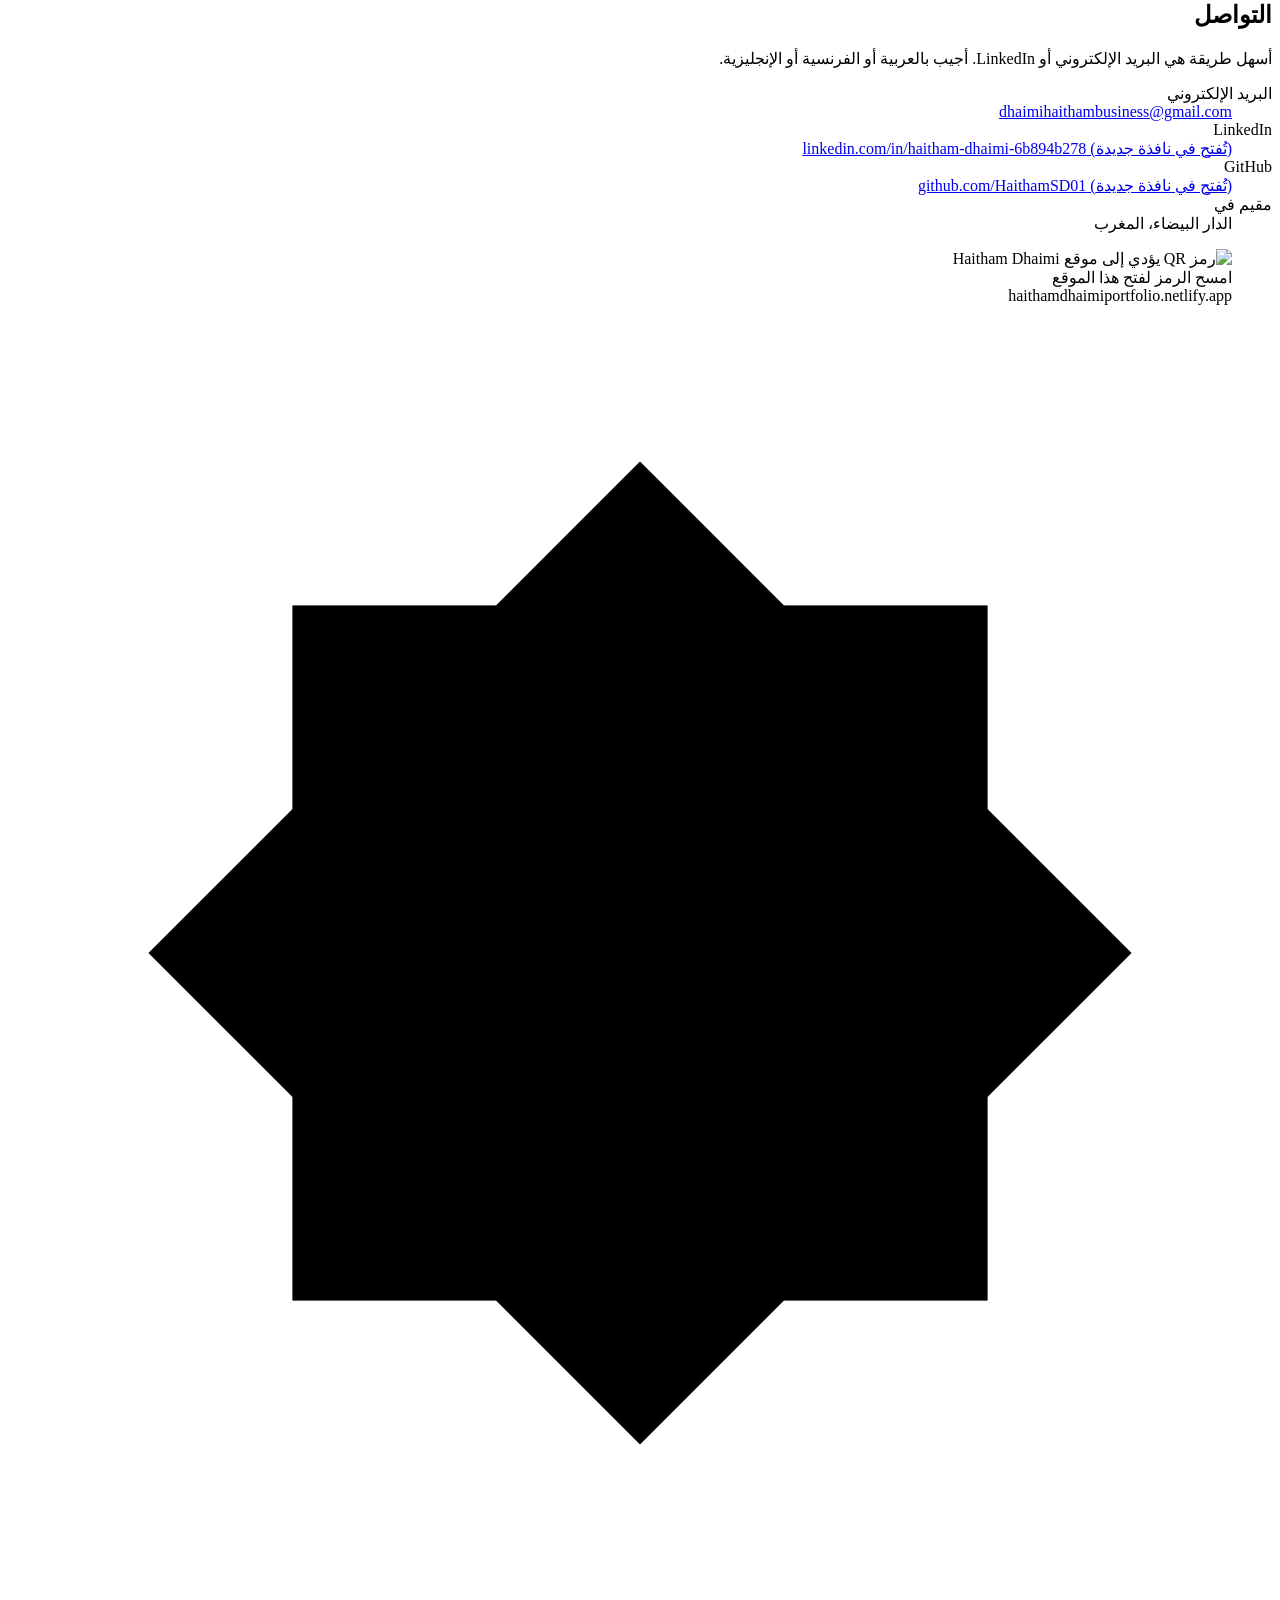
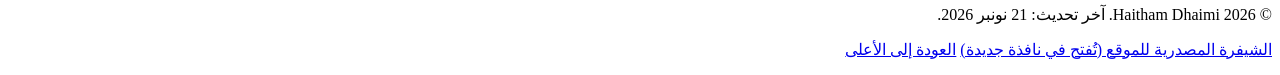
==== commit a9037c47: "NASA déplacé dans Projets ; CV : NASA en projet, certificats LinkedIn Learning / HP LIFE rétablis Co" ====
--- a/public/ar/index.html
+++ b/public/ar/index.html
@@ -300,6 +300,62 @@
     <p class="overlap"><b>لماذا تتداخل التواريخ.</b> تأكّد التدريب الصناعي متأخرًا، في بداية يوليوز. وكنت في الأثناء قد رتّبت بنفسي التدريب عن بُعد لدى Smartovate. اخترت أن أقوم بالاثنين: المختبر حضوريًا، والتطوير خارج تلك الساعات. كان تنظيم الأسبوعين الأولين صعبًا، ثم وجدت إيقاعي، وأُنجز العملان حتى النهاية.</p>
 
     
+    <article class="case case-program" id="huawei" aria-labelledby="huawei-title">
+      <p class="program-kicker">برنامج دولي</p>
+      <div class="case-meta">
+        <p class="case-org" lang="en">Huawei — Seeds for the Future 2025</p>
+        <p class="case-sub"><span>مشارك ممثلًا للمغرب</span><span>دونغوان وشنتشن، الصين</span><span>غشت 2025 · 7 أيام</span></p>
+      </div>
+      <h3 id="huawei-title" class="case-title">أسبوع داخل Huawei، إلى جانب المهندسين</h3>
+      <div class="case-grid">
+        <div class="case-context"><p>اختِرتُ لتمثيل المغرب في برنامج Seeds for the Future، البرنامج الرائد لشركة Huawei لفائدة المواهب الشابة في المجال الرقمي (Huawei Talent Development Flagship Project).</p></div>
+        <div class="case-results">
+          <ul class="star-list">
+            <li><b>تكوين مكثف</b> أطّره مهندسو Huawei: الحوسبة السحابية، والذكاء الاصطناعي، والجيل الخامس، والطاقة الرقمية (Digital Power).</li>
+            <li><b>عمل جماعي متعدد الثقافات</b> مع طلبة من أكثر من عشر دول.</li>
+            <li><b>ما بعد البرنامج:</b> تابعت دورة Digital Power في Huawei ICT Academy ونجحت في امتحانها في أكتوبر 2025.</li>
+            
+          </ul>
+        </div>
+      </div>
+      <p class="program-proofs"><b>الإثباتات :</b> شهادة إتمام برنامج Huawei، 22 غشت 2025 · شهادة Huawei ICT Academy «Digital Power»، رقم ICT20251018001669</p>
+      
+    </article>
+
+
+    
+    <article class="case case-program" id="aimedx" aria-labelledby="aimedx-title">
+      <p class="program-kicker">حدث دولي</p>
+      <div class="case-meta">
+        <p class="case-org" lang="en">AI-MEDX 2026 — AI in Medicine with eXplainability</p>
+        <p class="case-sub"><span>مندوب رسمي عن AMIIA</span><span>جامعة محمد السادس متعددة التقنيات، بن جرير</span><span>2 – 4 نونبر 2026</span></p>
+      </div>
+      <h3 id="aimedx-title" class="case-title">ثلاثة أيام حول الذكاء الاصطناعي الطبي القابل للتفسير</h3>
+      <div class="case-grid">
+        <div class="case-context"><p>قمة دولية حول الذكاء الاصطناعي في الطب وقابليته للتفسير، احتضنتها جامعة محمد السادس متعددة التقنيات. مثّلتُ فيها AMIIA، الجمعية التي أنا عضو نشط فيها، ضمن وفدها.</p></div>
+        <div class="case-results">
+          <ul class="star-list">
+            <li><b>ما تابعته:</b> مداخلات باحثين وأطباء وفاعلين في القطاع حول الذكاء الاصطناعي السريري، وقابلية التفسير (XAI)، وسيادة المعطيات الصحية، والتكوين الطبي.</li>
+            <li><b>ما قمت به:</b> تمثيل الجمعية وتبادل الآراء مع باحثين وأطباء ومهندسين من المغرب ومن الخارج.</li>
+            <li><b>ما أخرج به:</b> في الصحة لا يكفي الأداء الخام، ويجب أن يكون النموذج قابلًا للتدقيق ليكسب ثقة الأطباء. وهذا هو المنهج نفسه في تدريبيّ: سجل تدقيق على Cosmos DB من جهة، وسلامة المعطيات وفق ALCOA+ من جهة أخرى.</li>
+            
+          </ul>
+        </div>
+      </div>
+      <p class="program-proofs"><b>الإثباتات :</b> شهادة مشاركة من AMIIA، صادرة بالرباط في 4 نونبر 2026 (المرجع AMIIA/AI-MEDX/2026/004)</p>
+      
+    </article>
+
+  </div>
+</section>
+
+<section class="section section-alt" id="projects" aria-labelledby="proj-title">
+  <div class="wrap">
+    <header class="section-head">
+      <h2 id="proj-title">المشاريع</h2>
+      <p>مشاريع أقصر، أُنجزت في الدراسة أو في مسابقة أو بمبادرة شخصية.</p>
+    </header>
+    
     <article class="case case-program" id="nasa" aria-labelledby="nasa-title">
       <p class="program-kicker">مسابقة دولية</p>
       <div class="case-meta">
@@ -322,63 +378,6 @@
       <p class="program-links"><a href="https://aeroflame-si.vercel.app" rel="noopener" target="_blank">مشاهدة العرض المباشر<span class="sr-only"> (تُفتح في نافذة جديدة)</span></a><a href="https://github.com/HaithamSD01/AeroFlame-SI" rel="noopener" target="_blank">الشيفرة المصدرية على GitHub<span class="sr-only"> (تُفتح في نافذة جديدة)</span></a></p>
     </article>
 
-
-    
-    <article class="case case-program" id="huawei" aria-labelledby="huawei-title">
-      <p class="program-kicker">برنامج دولي</p>
-      <div class="case-meta">
-        <p class="case-org" lang="en">Huawei — Seeds for the Future 2025</p>
-        <p class="case-sub"><span>مشارك ممثلًا للمغرب</span><span>دونغوان وشنتشن، الصين</span><span>غشت 2025 · 7 أيام</span></p>
-      </div>
-      <h3 id="huawei-title" class="case-title">أسبوع داخل Huawei، إلى جانب المهندسين</h3>
-      <div class="case-grid">
-        <div class="case-context"><p>اختِرتُ لتمثيل المغرب في برنامج Seeds for the Future، البرنامج الرائد لشركة Huawei لفائدة المواهب الشابة في المجال الرقمي (Huawei Talent Development Flagship Project).</p></div>
-        <div class="case-results">
-          <ul class="star-list">
-            <li><b>تكوين مكثف</b> أطّره مهندسو Huawei: الحوسبة السحابية، والذكاء الاصطناعي، والجيل الخامس، والطاقة الرقمية (Digital Power).</li>
-            <li><b>عمل جماعي متعدد الثقافات</b> مع طلبة من أكثر من عشر دول.</li>
-            <li><b>ما بعد البرنامج:</b> تابعت دورة Digital Power في Huawei ICT Academy ونجحت في امتحانها في أكتوبر 2025.</li>
-            
-          </ul>
-        </div>
-      </div>
-      <p class="program-proofs"><b>الإثباتات :</b> شهادة إتمام برنامج Huawei، 22 غشت 2025 · شهادة Huawei ICT Academy «Digital Power»، رقم ICT20251018001669</p>
-      
-    </article>
-
-
-    
-    <article class="case case-program" id="aimedx" aria-labelledby="aimedx-title">
-      <p class="program-kicker">حدث دولي</p>
-      <div class="case-meta">
-        <p class="case-org" lang="en">AI-MEDX 2026 — AI in Medicine with eXplainability</p>
-        <p class="case-sub"><span>مندوب رسمي عن AMIIA</span><span>جامعة محمد السادس متعددة التقنيات، بن جرير</span><span>2 – 4 نونبر 2026</span></p>
-      </div>
-      <h3 id="aimedx-title" class="case-title">ثلاثة أيام حول الذكاء الاصطناعي الطبي القابل للتفسير</h3>
-      <div class="case-grid">
-        <div class="case-context"><p>قمة دولية حول الذكاء الاصطناعي في الطب وقابليته للتفسير، احتضنتها جامعة محمد السادس متعددة التقنيات. مثّلتُ فيها AMIIA، الجمعية التي أنا عضو نشط فيها، ضمن وفدها.</p></div>
-        <div class="case-results">
-          <ul class="star-list">
-            <li><b>ما تابعته:</b> مداخلات باحثين وأطباء وفاعلين في القطاع حول الذكاء الاصطناعي السريري، وقابلية التفسير (XAI)، وسيادة المعطيات الصحية، والتكوين الطبي.</li>
-            <li><b>ما قمت به:</b> تمثيل الجمعية وتبادل الآراء مع باحثين وأطباء ومهندسين من المغرب ومن الخارج.</li>
-            <li><b>ما أخرج به:</b> في الصحة لا يكفي الأداء الخام، ويجب أن يكون النموذج قابلًا للتدقيق ليكسب ثقة الأطباء. وهذا هو المنهج نفسه في تدريبيّ: سجل تدقيق على Cosmos DB من جهة، وسلامة المعطيات وفق ALCOA+ من جهة أخرى.</li>
-            
-          </ul>
-        </div>
-      </div>
-      <p class="program-proofs"><b>الإثباتات :</b> شهادة مشاركة من AMIIA، صادرة بالرباط في 4 نونبر 2026 (المرجع AMIIA/AI-MEDX/2026/004)</p>
-      
-    </article>
-
-  </div>
-</section>
-
-<section class="section section-alt" id="projects" aria-labelledby="proj-title">
-  <div class="wrap">
-    <header class="section-head">
-      <h2 id="proj-title">المشاريع</h2>
-      <p>مشاريع أقصر، أُنجزت في الدراسة أو في مسابقة أو بمبادرة شخصية.</p>
-    </header>
     <ul class="card-grid">
       
       <li class="card">
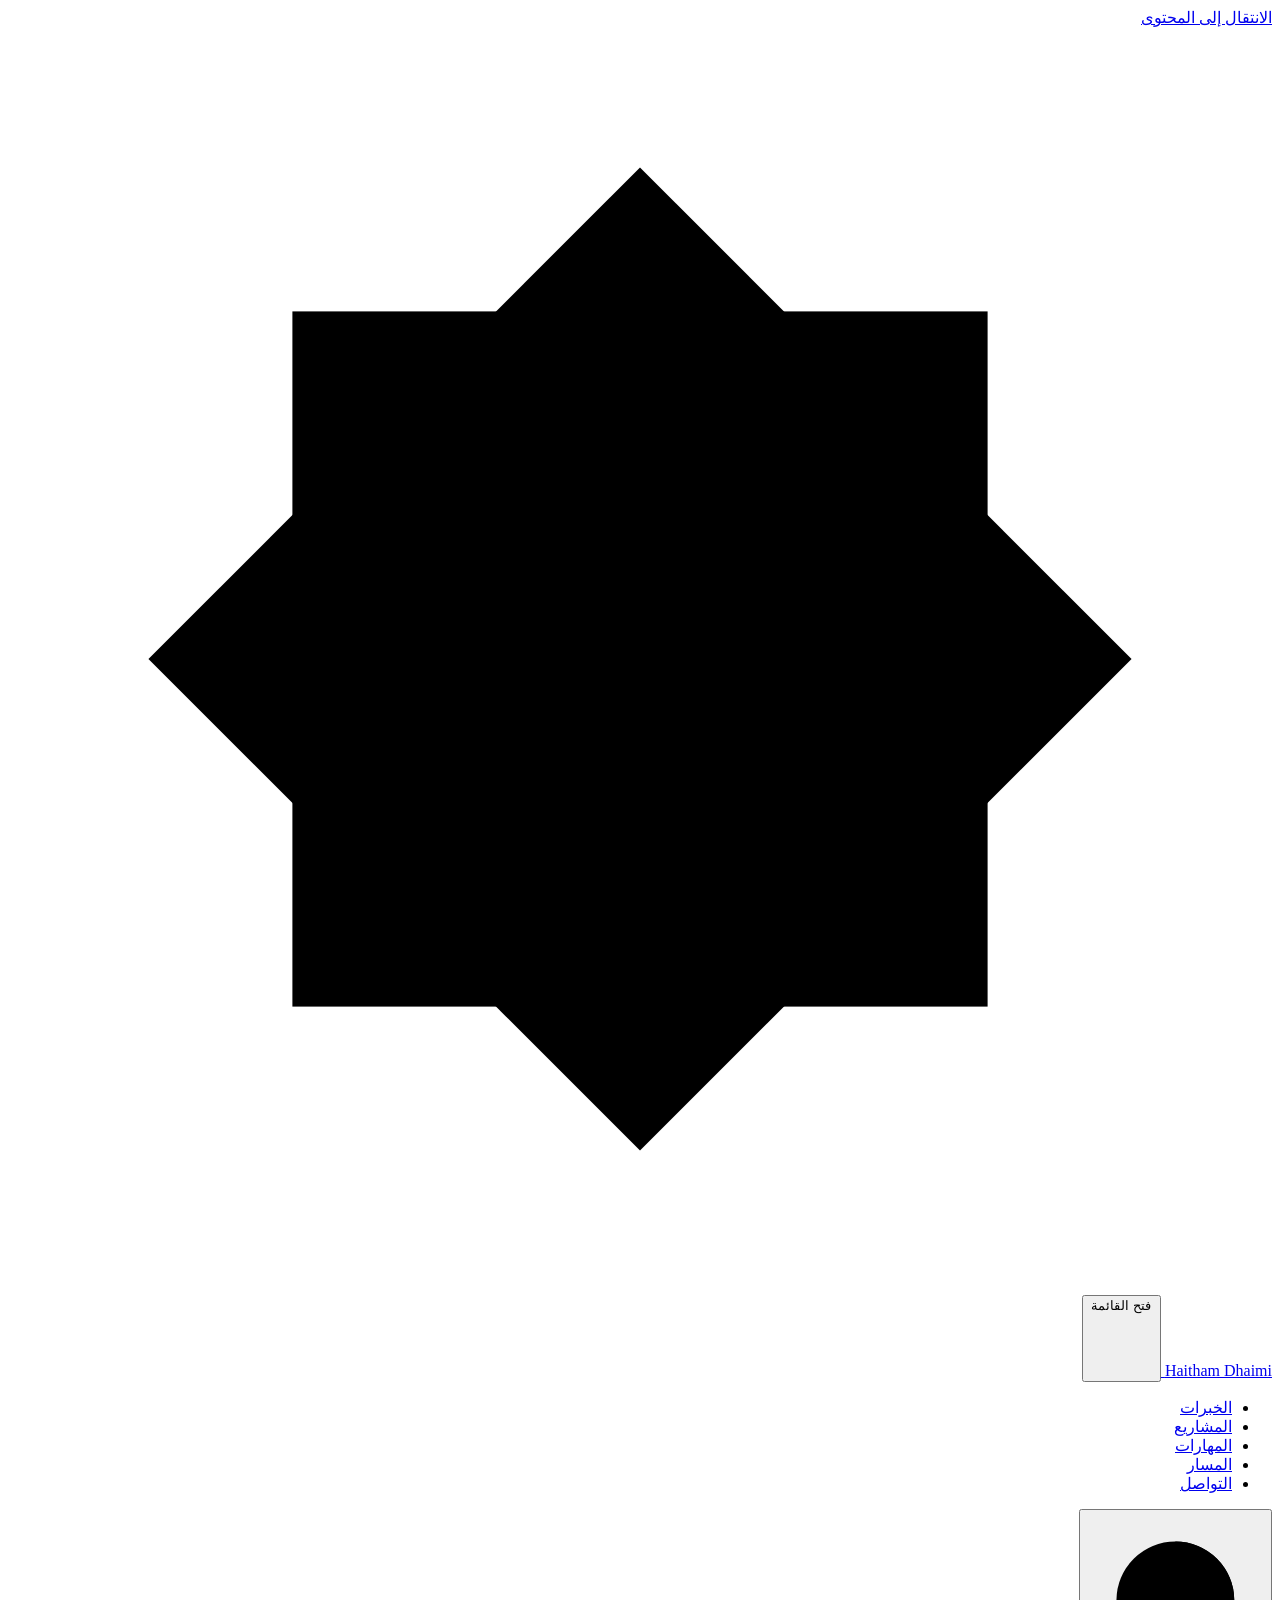
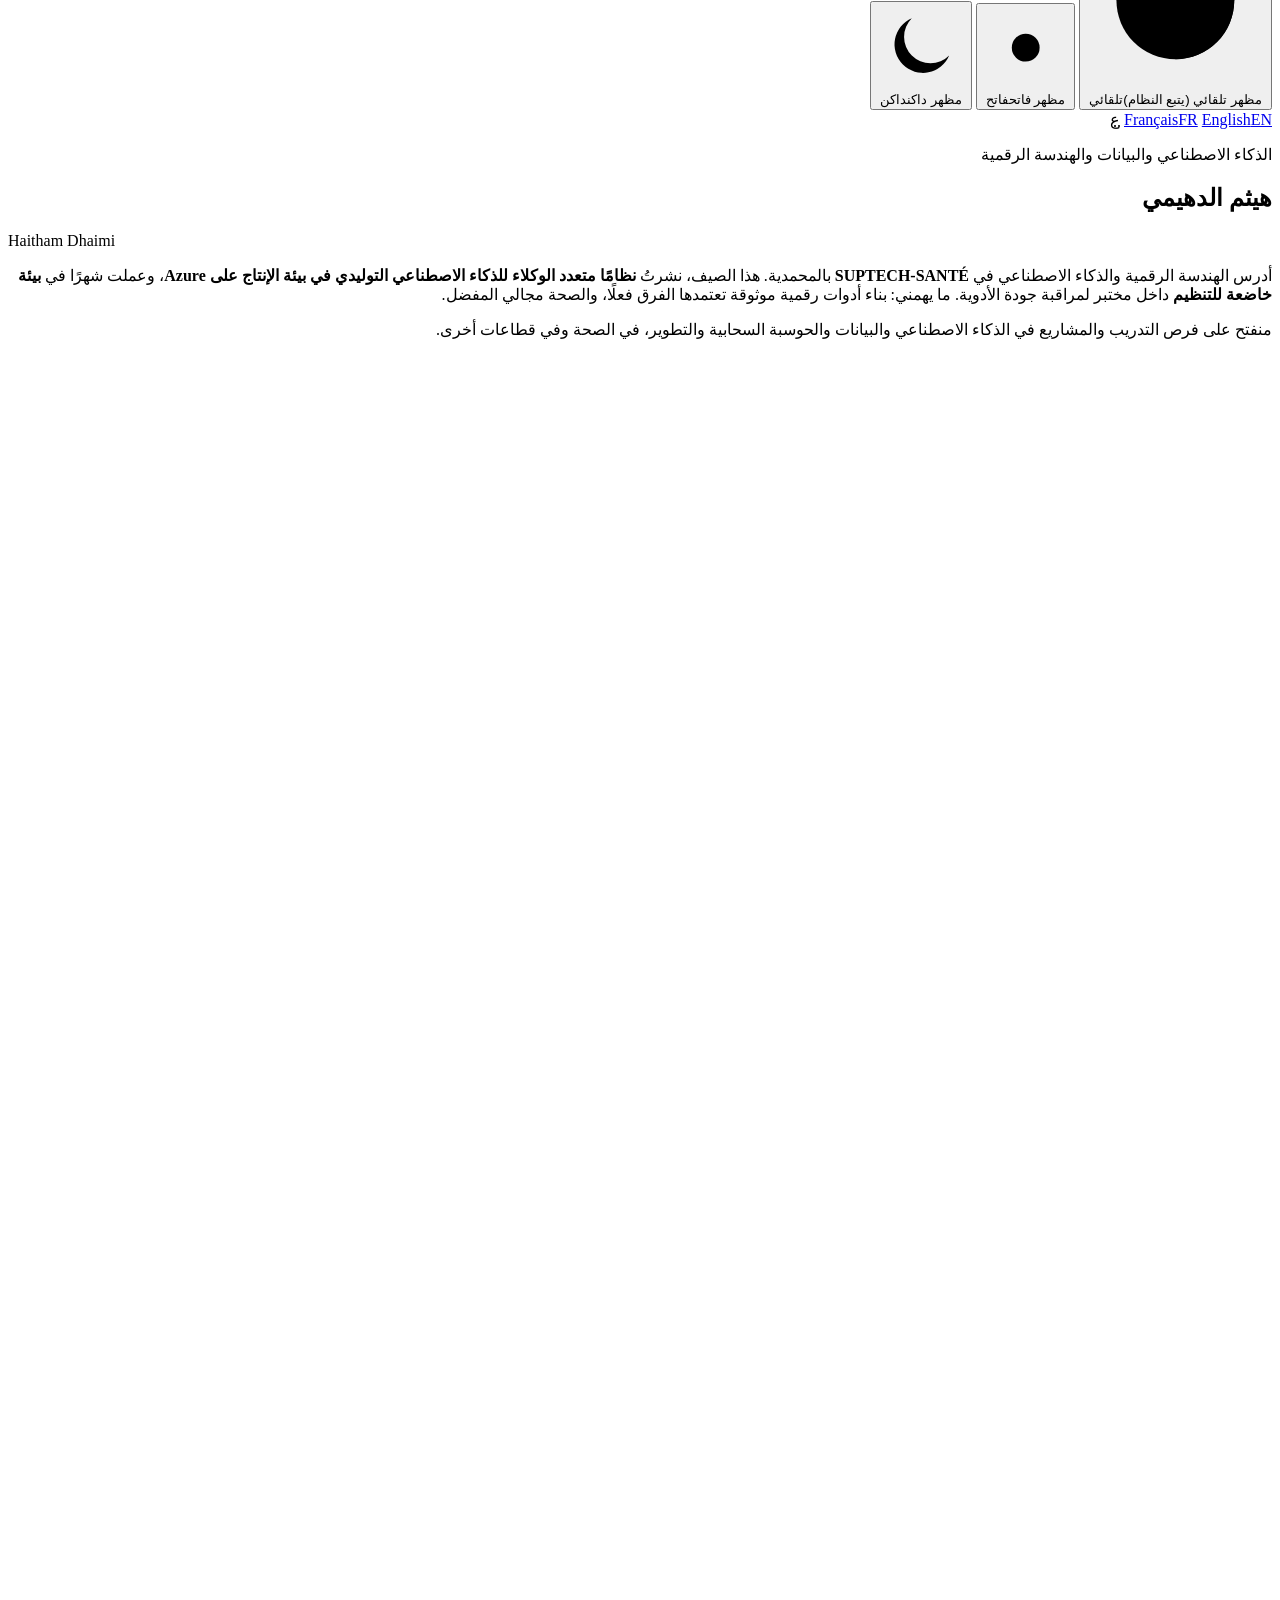
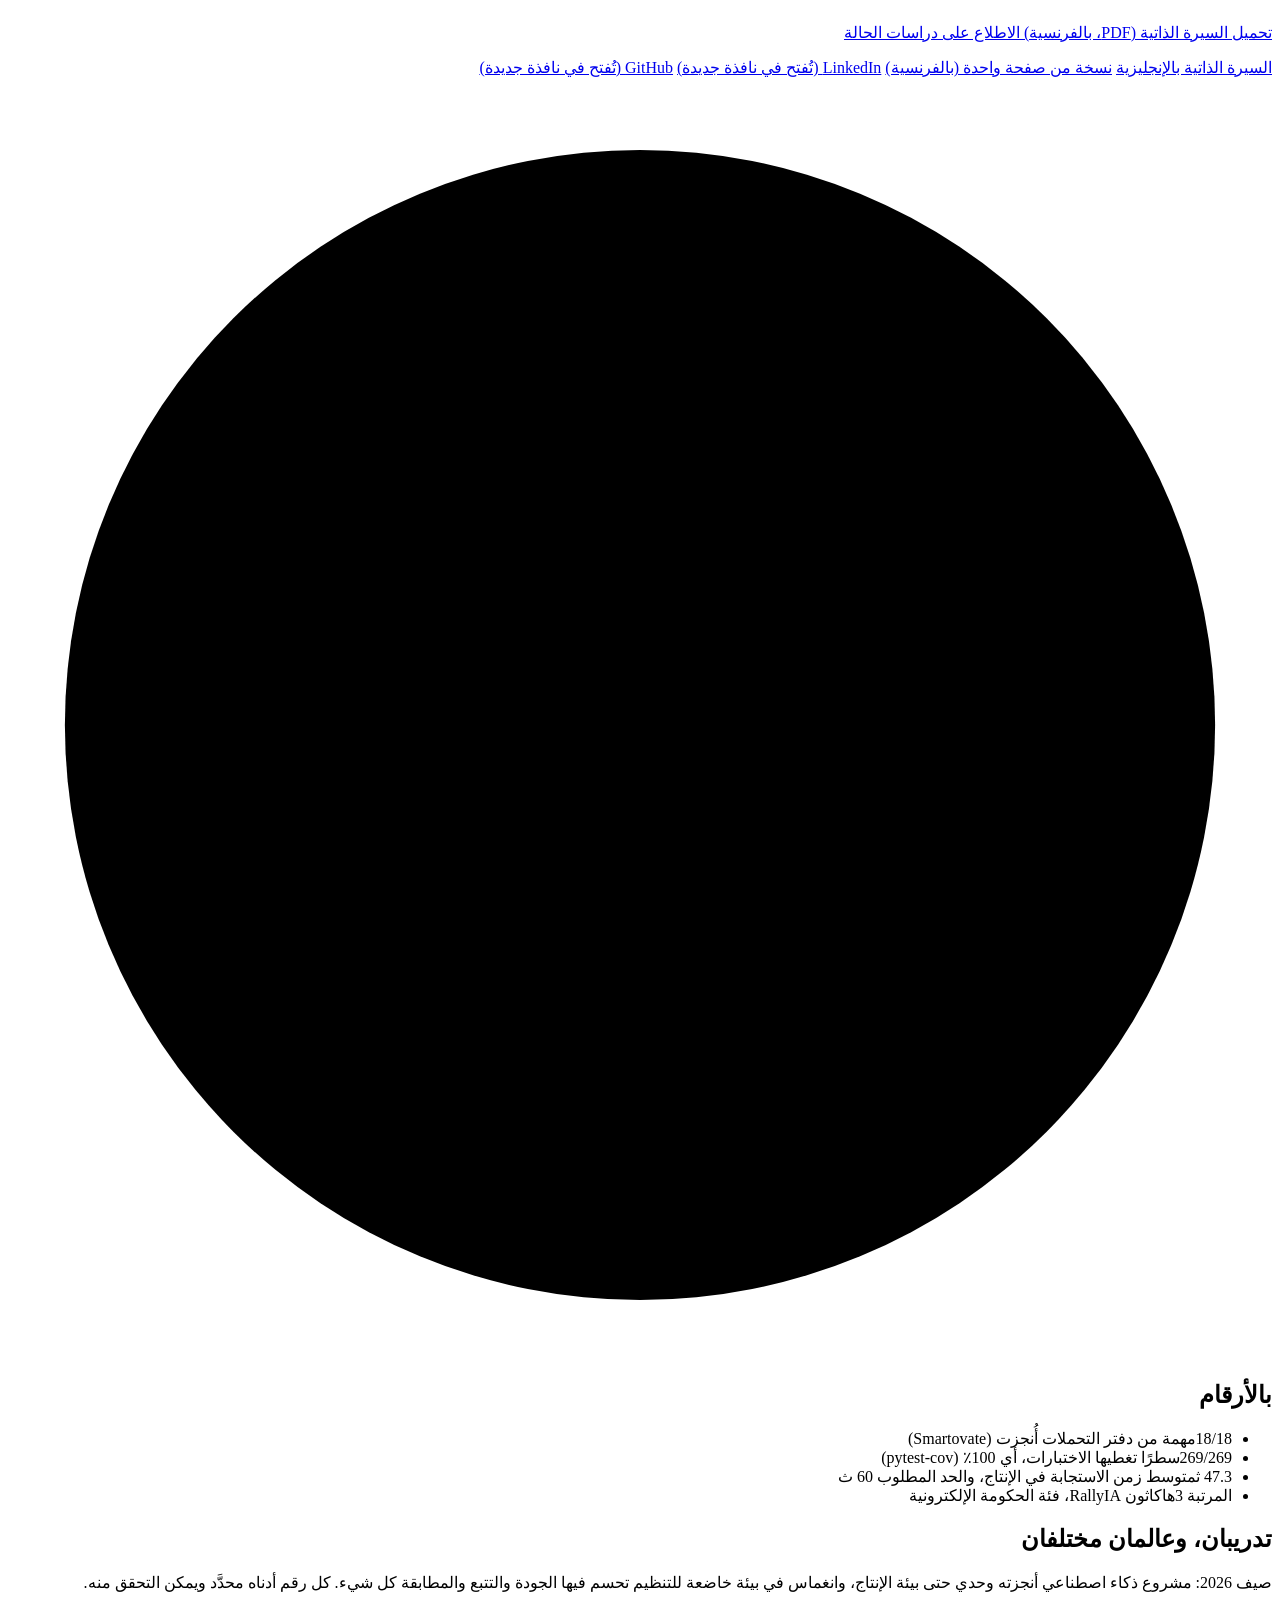
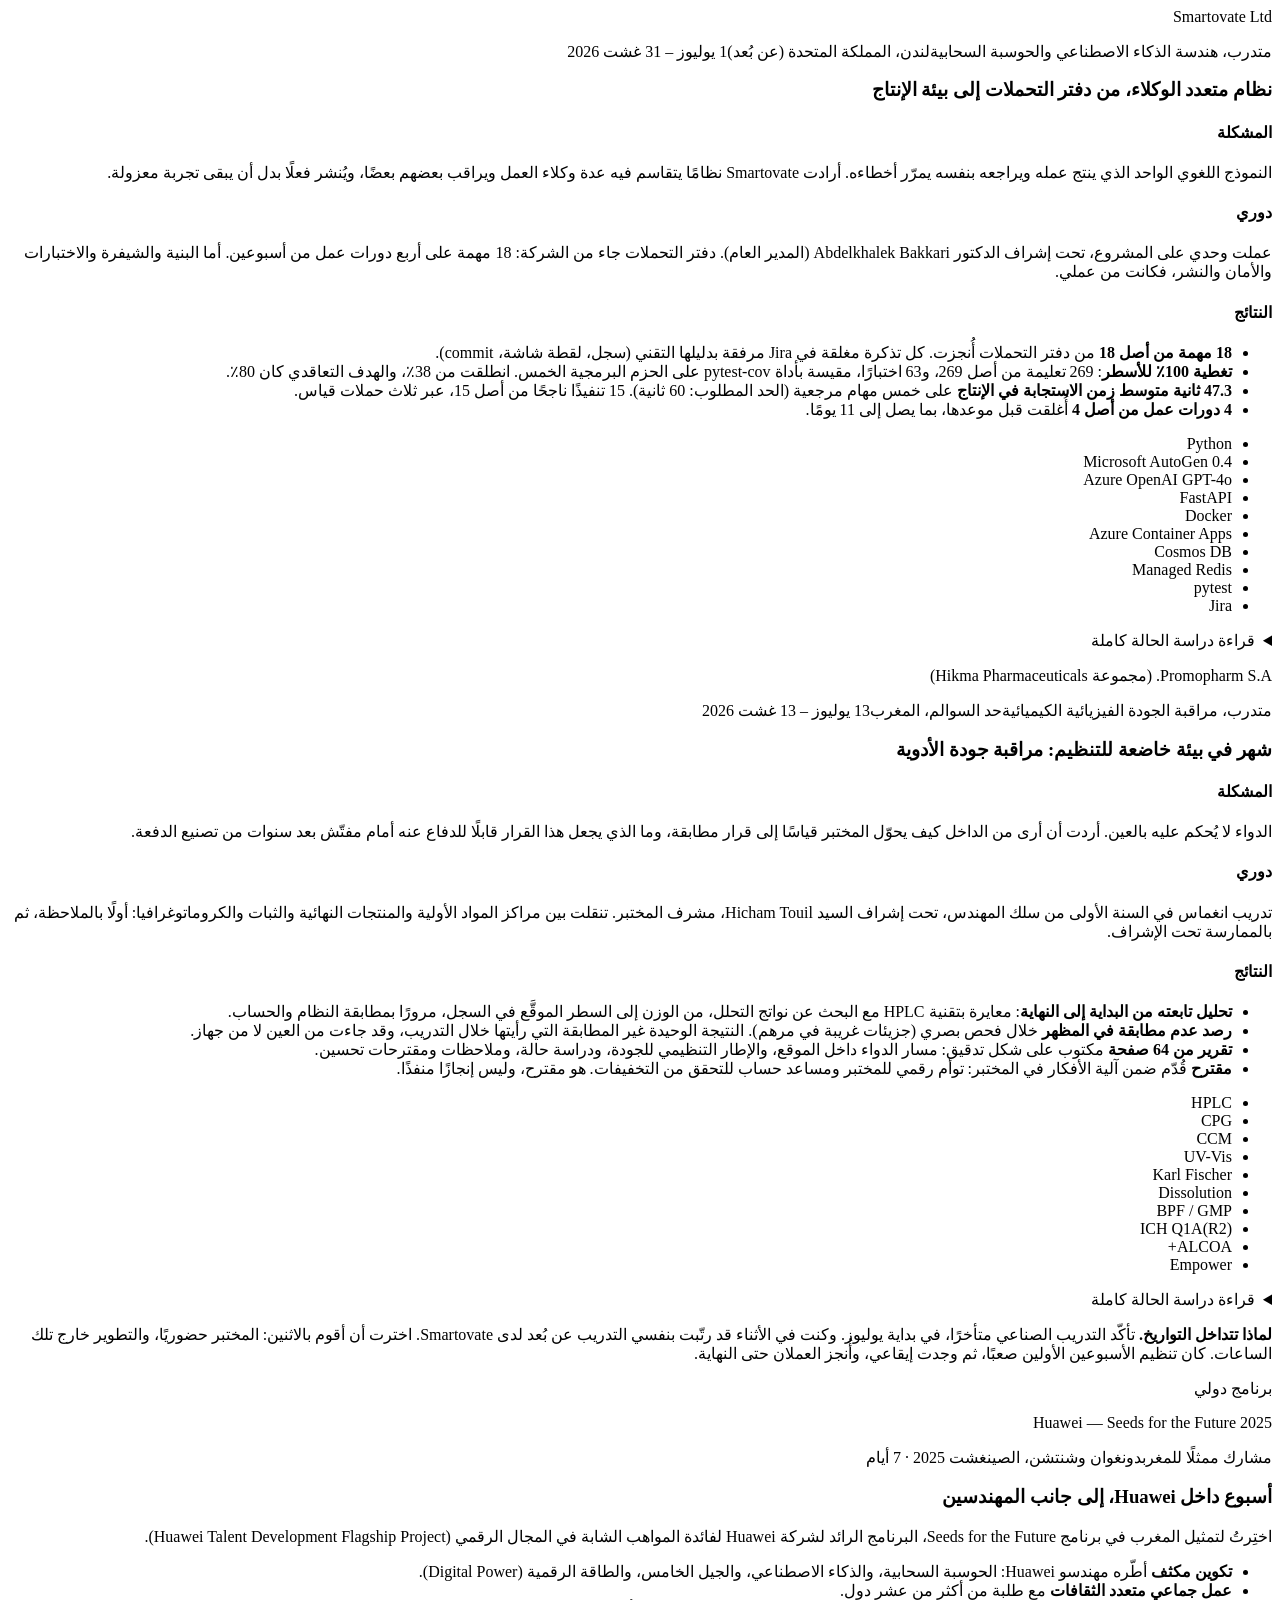
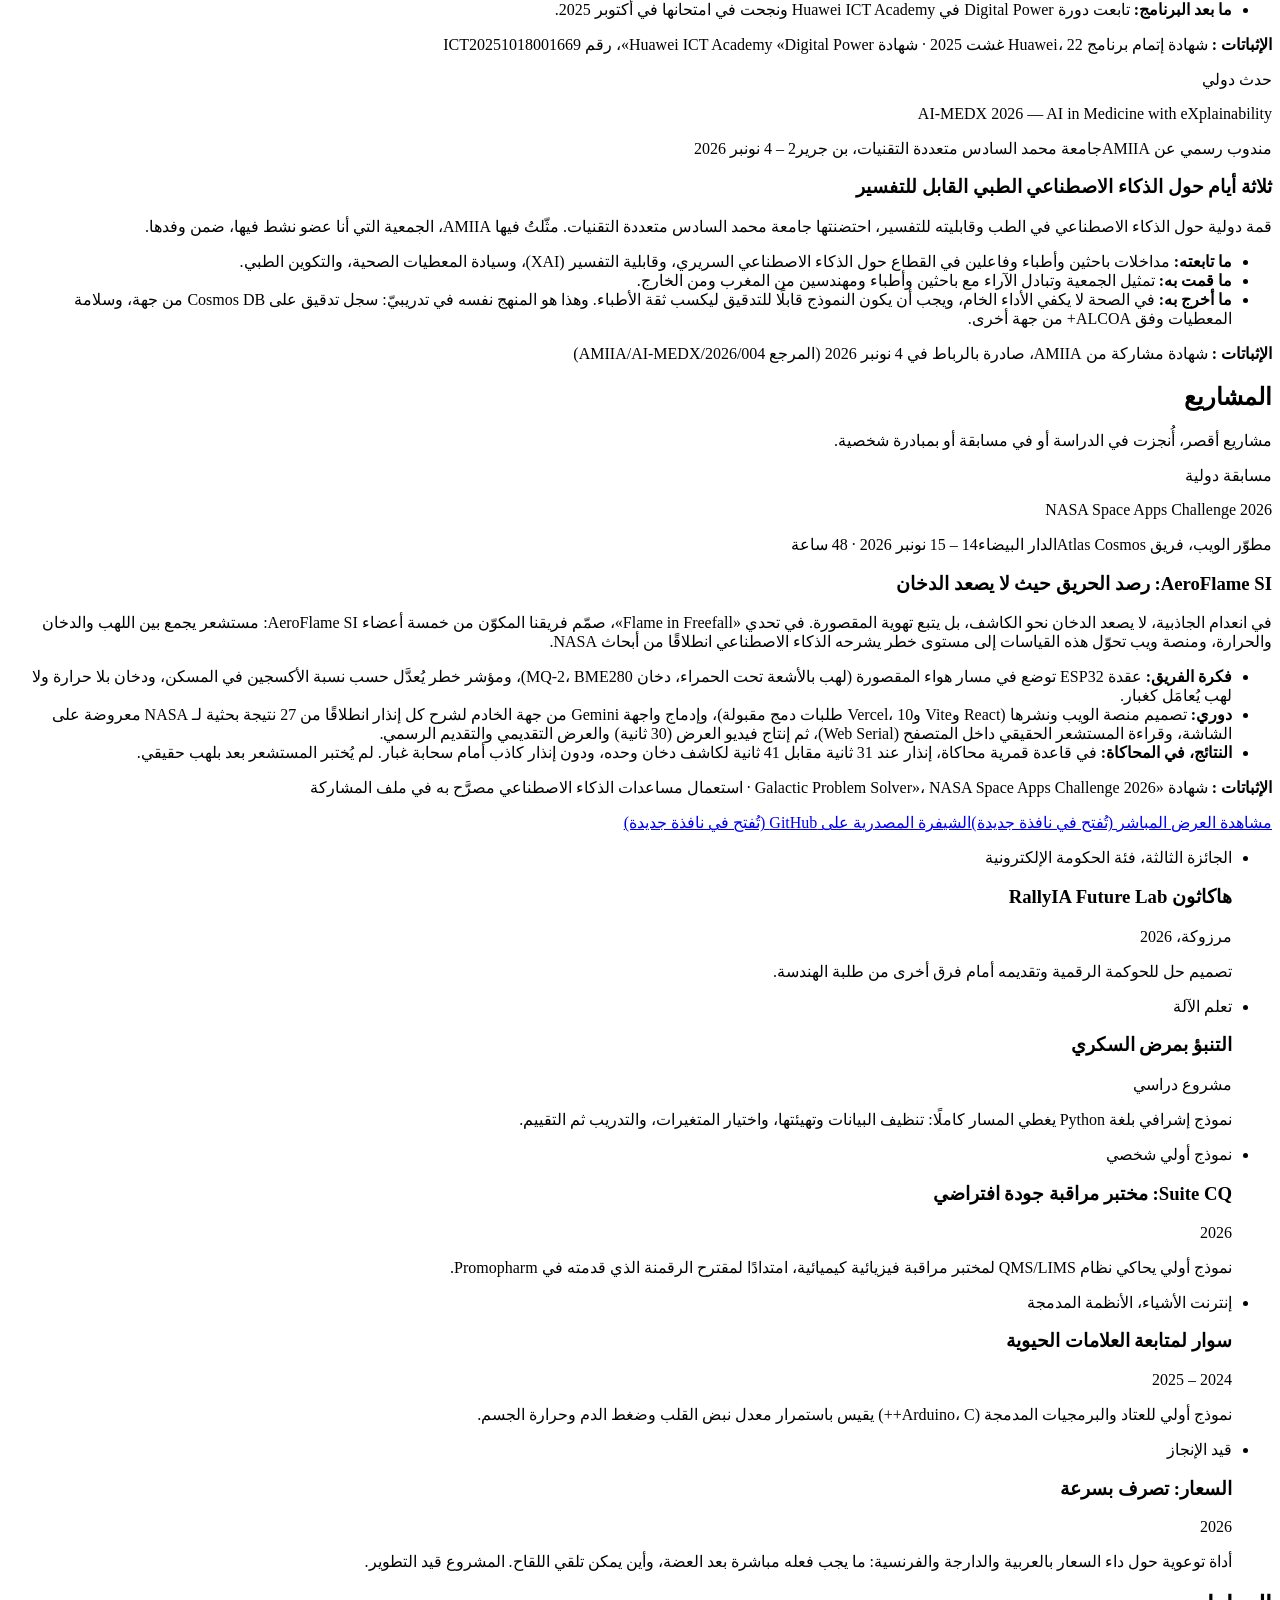
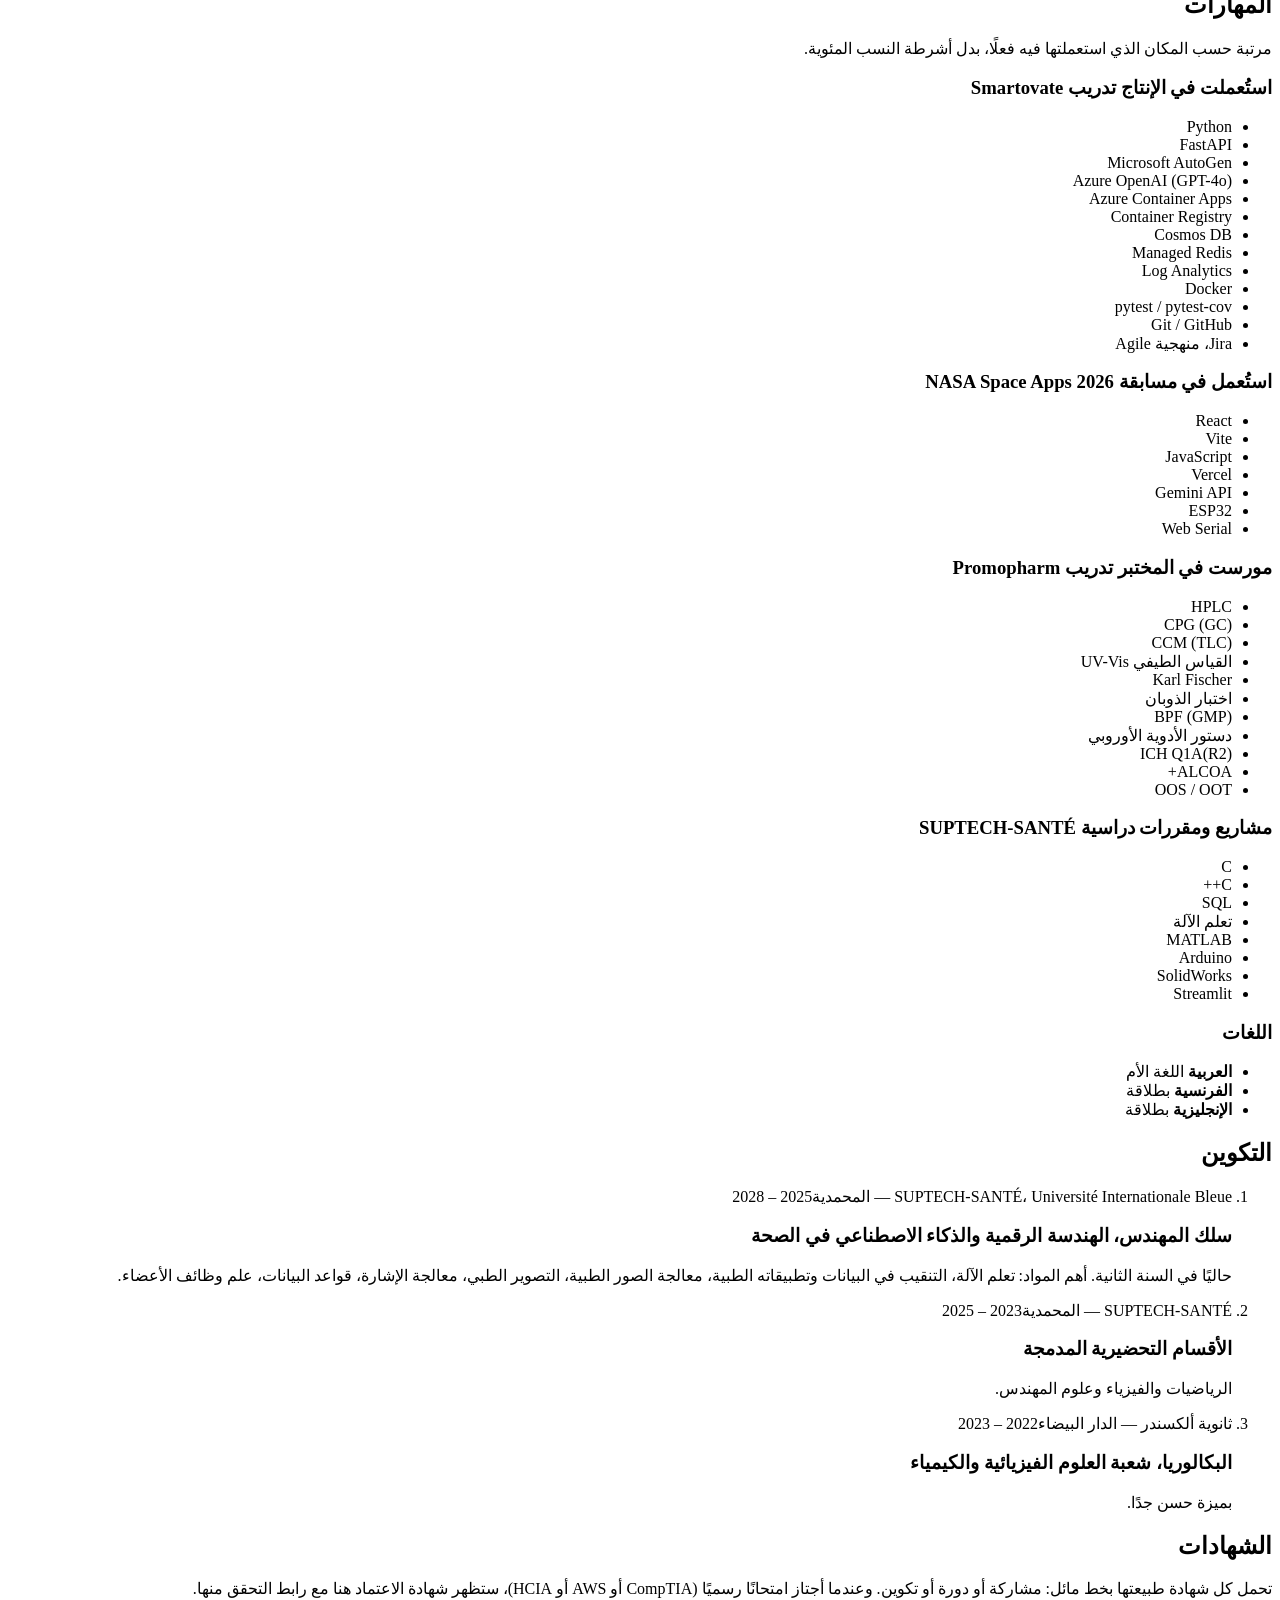
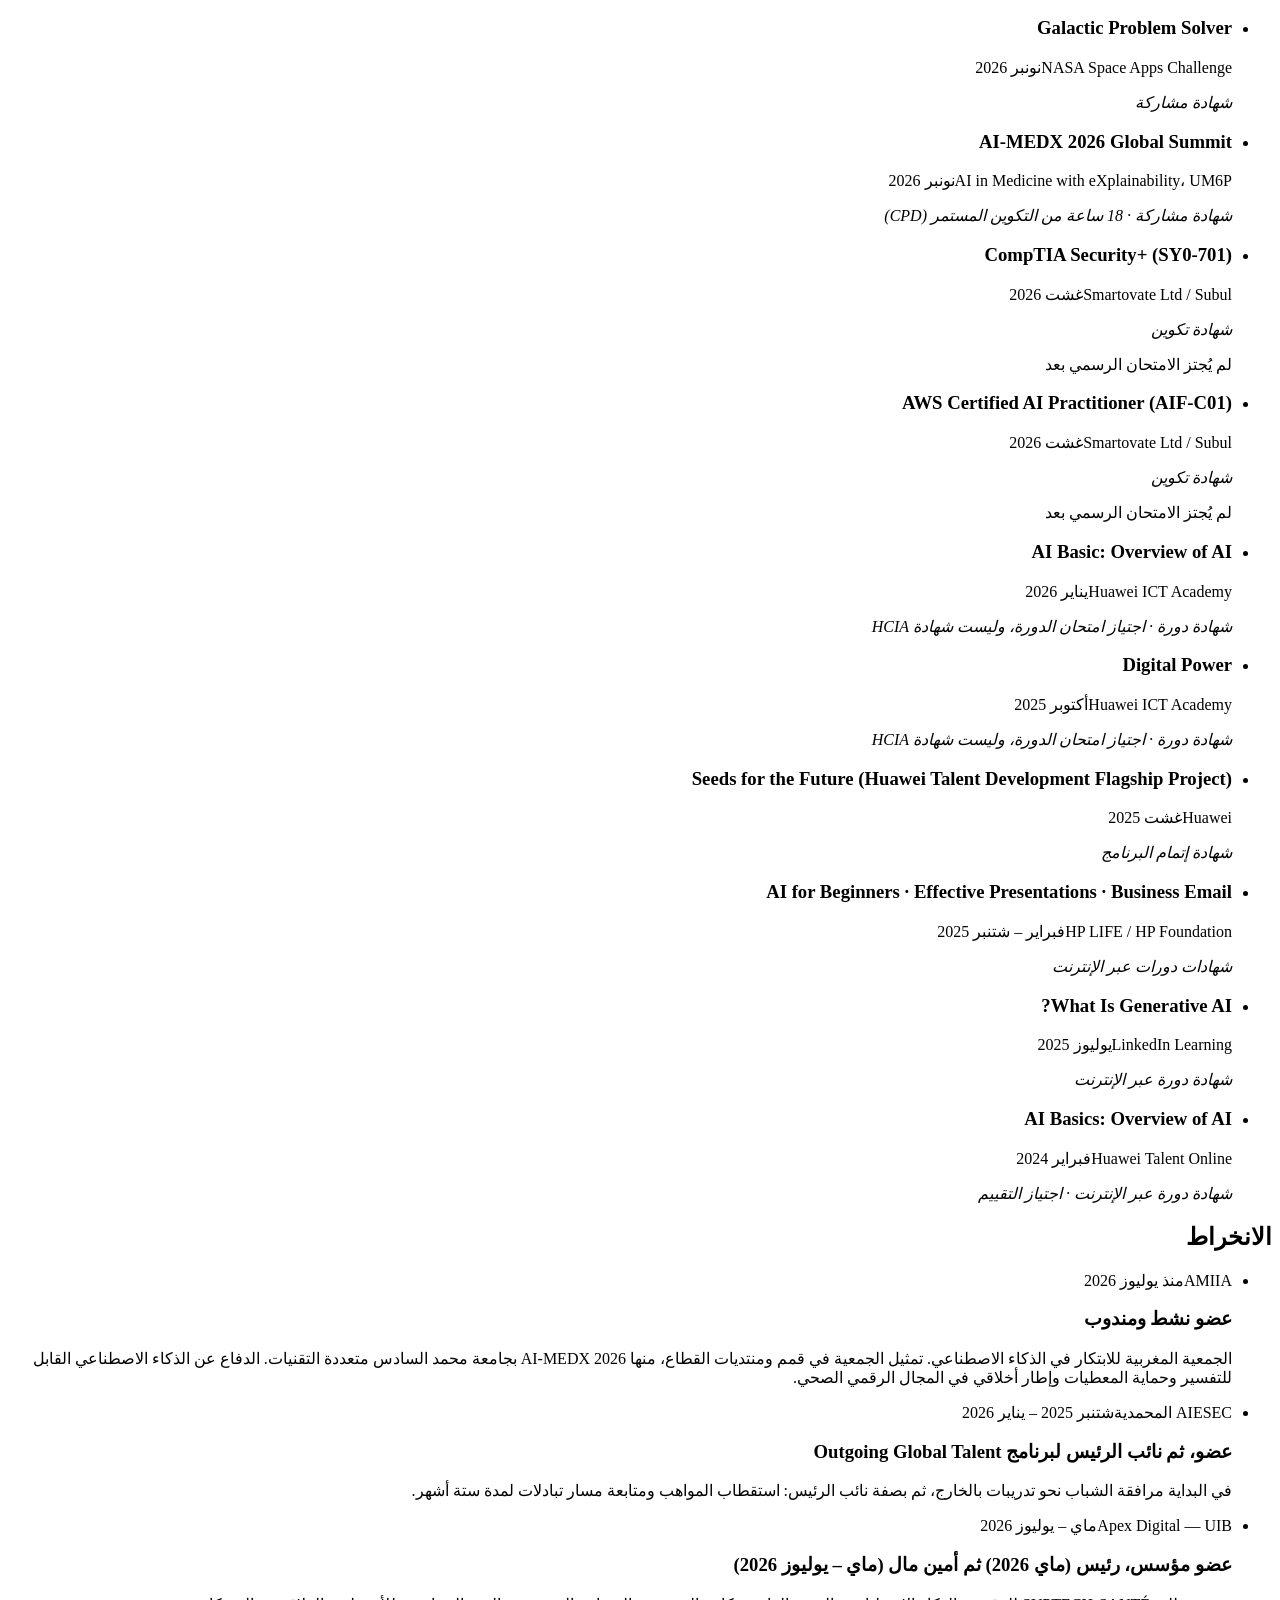
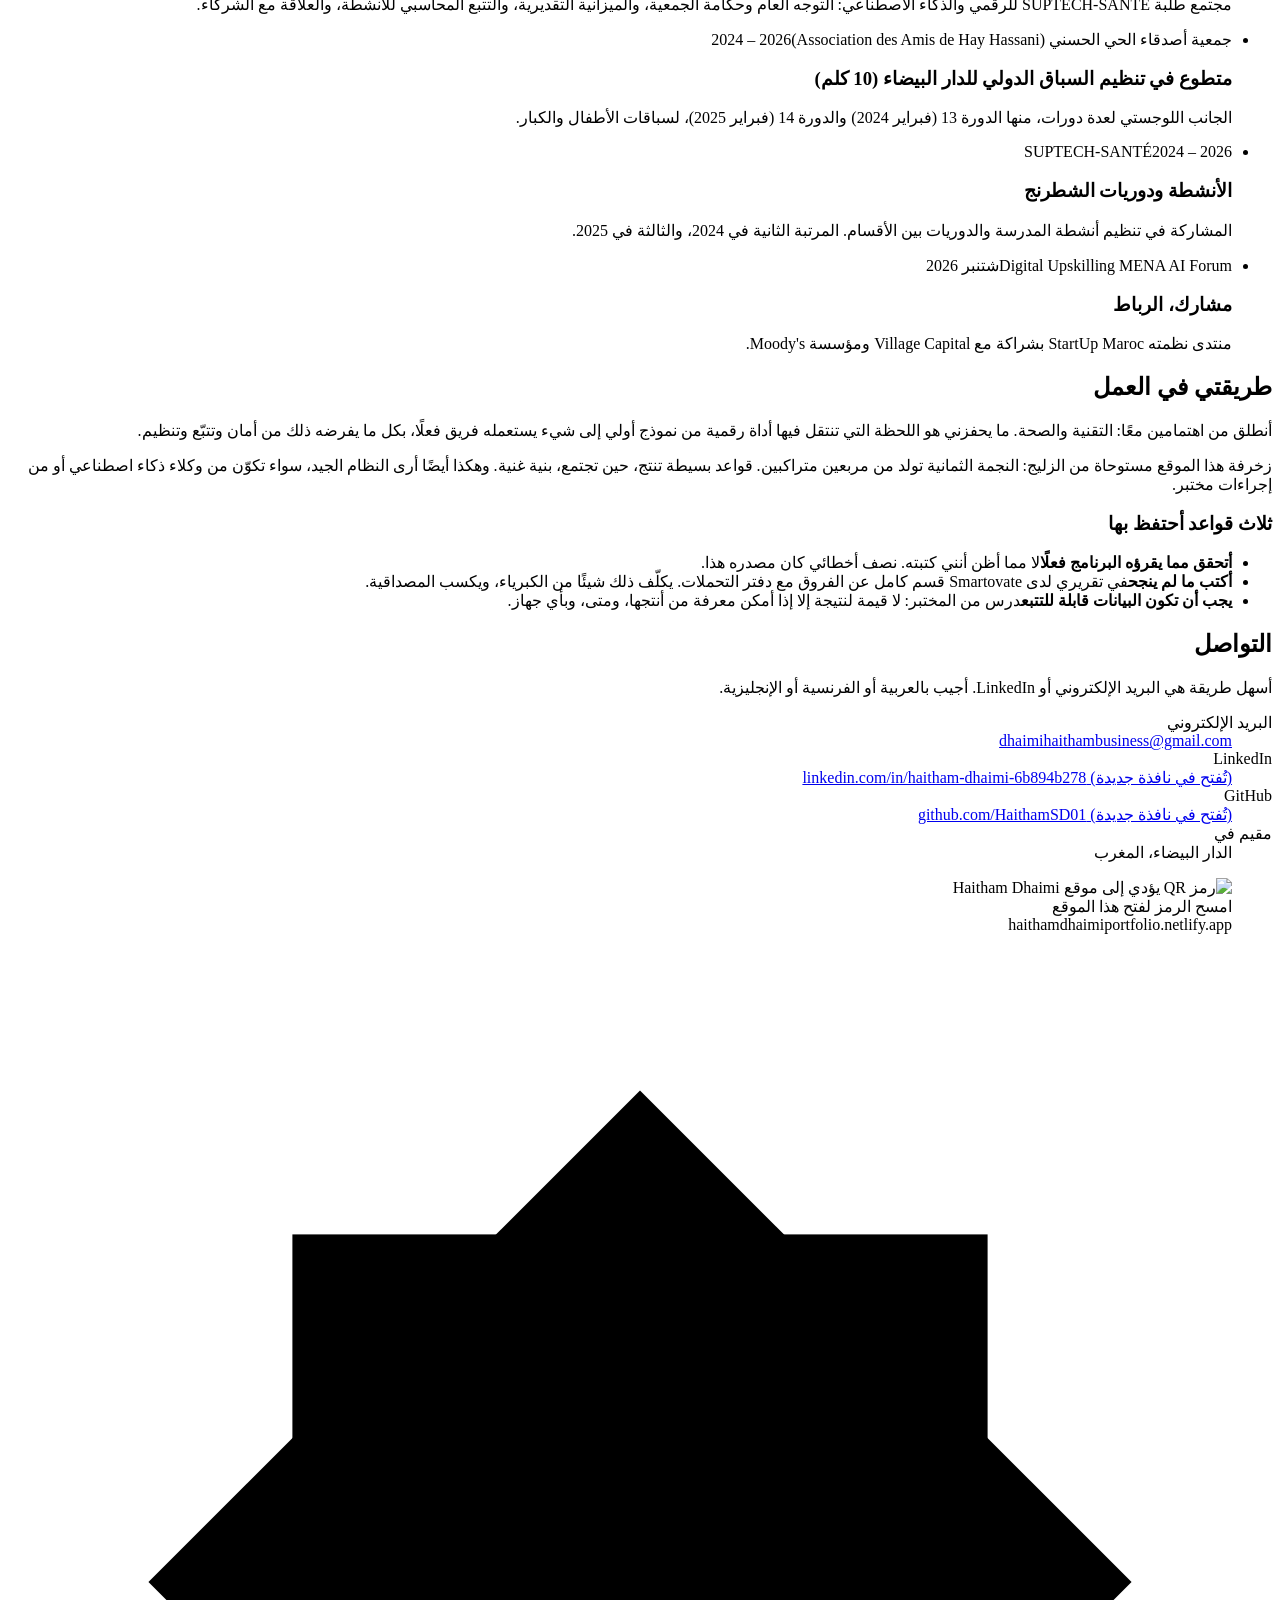
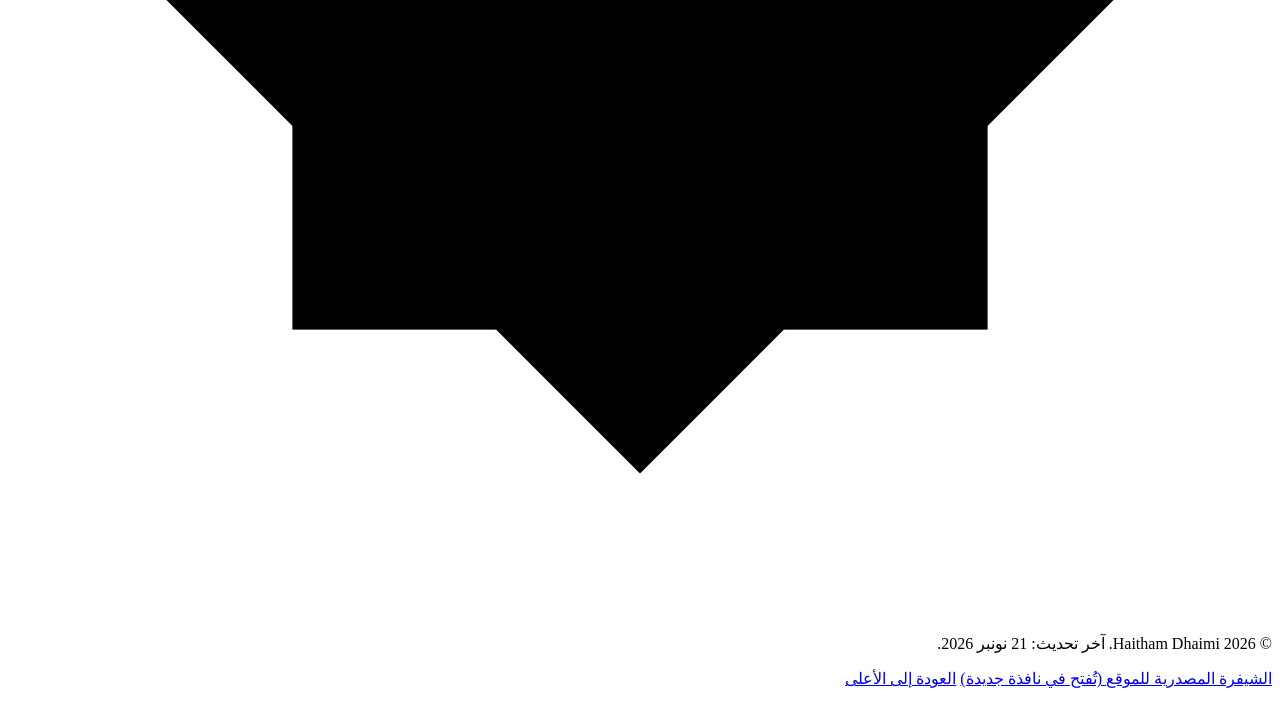
==== commit 944ec50c: "Section Certificats (nature en italique), ajout NASA, AI-MEDX, AI Basic, Seeds for the Future ; CV :" ====
--- a/public/ar/index.html
+++ b/public/ar/index.html
@@ -40,7 +40,7 @@
 <link rel="apple-touch-icon" href="/assets/apple-touch-icon.png">
 <link rel="manifest" href="/site.webmanifest">
 <link rel="preload" href="/assets/fonts/ibm-plex-sans-arabic-arabic-400-normal.woff2" as="font" type="font/woff2" crossorigin>
-<link rel="stylesheet" href="/assets/style.css?v=b7f2848daf">
+<link rel="stylesheet" href="/assets/style.css?v=54009833f1">
 <script type="application/ld+json">{"@context":"https://schema.org","@graph":[{"@type":"ProfilePage","@id":"https://haithamdhaimiportfolio.netlify.app/ar/#page","url":"https://haithamdhaimiportfolio.netlify.app/ar/","name":"هيثم الدهيمي (Haitham Dhaimi) — طالب مهندس في الذكاء الاصطناعي والبيانات والهندسة الرقمية","description":"هيثم الدهيمي (Haitham Dhaimi)، طالب مهندس في الذكاء الاصطناعي والهندسة الرقمية في SUPTECH-SANTÉ (المحمدية، المغرب). نظام متعدد الوكلاء للذكاء الاصطناعي في بيئة الإنتاج على Azure، وبرنامج Huawei Seeds for the Future، وNASA Space Apps Challenge 2026، وتدريب في بيئة خاضعة للتنظيم لدى Promopharm (مجموعة Hikma). المشاريع والسيرة الذاتية ووسائل التواصل.","inLanguage":"ar","dateModified":"2026-11-21","isPartOf":{"@id":"https://haithamdhaimiportfolio.netlify.app/#website"},"mainEntity":{"@id":"https://haithamdhaimiportfolio.netlify.app/#person"}},{"@type":"Person","@id":"https://haithamdhaimiportfolio.netlify.app/#person","name":"Haitham Dhaimi","alternateName":["Haitham DHAIMI","Dhaimi Haitham","DHAIMI Haitham","هيثم الدهيمي","الدهيمي هيثم"],"givenName":"Haitham","familyName":"Dhaimi","url":"https://haithamdhaimiportfolio.netlify.app/","image":"https://haithamdhaimiportfolio.netlify.app/assets/og-fr.png","jobTitle":"طالب مهندس في الذكاء الاصطناعي والهندسة الرقمية","email":"mailto:dhaimihaithambusiness@gmail.com","address":{"@type":"PostalAddress","addressLocality":"Casablanca","addressCountry":"MA"},"affiliation":{"@type":"CollegeOrUniversity","name":"SUPTECH-SANTÉ","parentOrganization":{"@type":"CollegeOrUniversity","name":"Université Internationale Bleue"},"address":{"@type":"PostalAddress","addressLocality":"Mohammedia","addressCountry":"MA"}},"alumniOf":{"@type":"HighSchool","name":"Lycée Alexandre"},"knowsAbout":["Intelligence artificielle","Science des données","IA générative","Systèmes multi-agents","Microsoft AutoGen","Microsoft Azure","Santé numérique","Contrôle qualité pharmaceutique","HPLC","Bonnes pratiques de fabrication (BPF/GMP)","Python","FastAPI","Docker","Cloud computing","5G","Traitement d'image médicale","Explicabilité de l'IA (XAI)","IA générative appliquée (Gemini)","React","ESP32"],"memberOf":{"@type":"Organization","name":"AMIIA — Association Marocaine pour l'Innovation en Intelligence Artificielle"},"knowsLanguage":["ar","fr","en"],"sameAs":["https://www.linkedin.com/in/haitham-dhaimi-6b894b278","https://github.com/HaithamSD01"]},{"@type":"WebSite","@id":"https://haithamdhaimiportfolio.netlify.app/#website","url":"https://haithamdhaimiportfolio.netlify.app/","name":"Haitham Dhaimi","inLanguage":["fr","en","ar"],"publisher":{"@id":"https://haithamdhaimiportfolio.netlify.app/#person"}}]}</script>
 </head>
 <body>
@@ -490,42 +490,79 @@
     </div>
     <div>
       <header class="section-head">
-        <h2 id="train-title">تكوينات تابعتها</h2>
-        <p>تكوينات وليست شهادات اعتماد: عندما أجتاز امتحانًا رسميًا، سيظهر هنا مع رابط التحقق منه.</p>
+        <h2 id="train-title">الشهادات</h2>
+        <p>تحمل كل شهادة طبيعتها بخط مائل: مشاركة أو دورة أو تكوين. وعندما أجتاز امتحانًا رسميًا (CompTIA أو AWS أو HCIA)، ستظهر شهادة الاعتماد هنا مع رابط التحقق منها.</p>
       </header>
       <ul class="trainings">
         
         <li>
-          <h3>التحضير لـ CompTIA Security+ (SY0-701)</h3>
+          <h3>Galactic Problem Solver</h3>
+          <p><span>NASA Space Apps Challenge</span><span>نونبر 2026</span></p>
+          <p class="cert-kind"><em>شهادة مشاركة</em></p>
+          
+          
+        </li>
+        
+        <li>
+          <h3>AI-MEDX 2026 Global Summit</h3>
+          <p><span>AI in Medicine with eXplainability، UM6P</span><span>نونبر 2026</span></p>
+          <p class="cert-kind"><em>شهادة مشاركة · 18 ساعة من التكوين المستمر (CPD)</em></p>
+          
+          
+        </li>
+        
+        <li>
+          <h3>CompTIA Security+ (SY0-701)</h3>
           <p><span>Smartovate Ltd / Subul</span><span>غشت 2026</span></p>
+          <p class="cert-kind"><em>شهادة تكوين</em></p>
           <p class="exam-badge">لم يُجتز الامتحان الرسمي بعد</p>
           
         </li>
         
         <li>
-          <h3>التحضير لـ AWS AI Practitioner (AIF-C01)</h3>
+          <h3>AWS Certified AI Practitioner (AIF-C01)</h3>
           <p><span>Smartovate Ltd / Subul</span><span>غشت 2026</span></p>
+          <p class="cert-kind"><em>شهادة تكوين</em></p>
           <p class="exam-badge">لم يُجتز الامتحان الرسمي بعد</p>
+          
+        </li>
+        
+        <li>
+          <h3>AI Basic: Overview of AI</h3>
+          <p><span>Huawei ICT Academy</span><span>يناير 2026</span></p>
+          <p class="cert-kind"><em>شهادة دورة · اجتياز امتحان الدورة، وليست شهادة HCIA</em></p>
+          
           
         </li>
         
         <li>
           <h3>Digital Power</h3>
           <p><span>Huawei ICT Academy</span><span>أكتوبر 2025</span></p>
-          
-          <p class="note-badge">اجتياز امتحان الدورة · ليست شهادة HCIA</p>
+          <p class="cert-kind"><em>شهادة دورة · اجتياز امتحان الدورة، وليست شهادة HCIA</em></p>
+          
+          
+        </li>
+        
+        <li>
+          <h3>Seeds for the Future (Huawei Talent Development Flagship Project)</h3>
+          <p><span>Huawei</span><span>غشت 2025</span></p>
+          <p class="cert-kind"><em>شهادة إتمام البرنامج</em></p>
+          
+          
+        </li>
+        
+        <li>
+          <h3>AI for Beginners · Effective Presentations · Business Email</h3>
+          <p><span>HP LIFE / HP Foundation</span><span>فبراير – شتنبر 2025</span></p>
+          <p class="cert-kind"><em>شهادات دورات عبر الإنترنت</em></p>
+          
+          
         </li>
         
         <li>
           <h3>What Is Generative AI?</h3>
           <p><span>LinkedIn Learning</span><span>يوليوز 2025</span></p>
-          
-          
-        </li>
-        
-        <li>
-          <h3>AI for Beginners, Effective Presentations, Business Email</h3>
-          <p><span>HP LIFE / HP Foundation</span><span>2025</span></p>
+          <p class="cert-kind"><em>شهادة دورة عبر الإنترنت</em></p>
           
           
         </li>
@@ -533,6 +570,7 @@
         <li>
           <h3>AI Basics: Overview of AI</h3>
           <p><span>Huawei Talent Online</span><span>فبراير 2024</span></p>
+          <p class="cert-kind"><em>شهادة دورة عبر الإنترنت · اجتياز التقييم</em></p>
           
           
         </li>
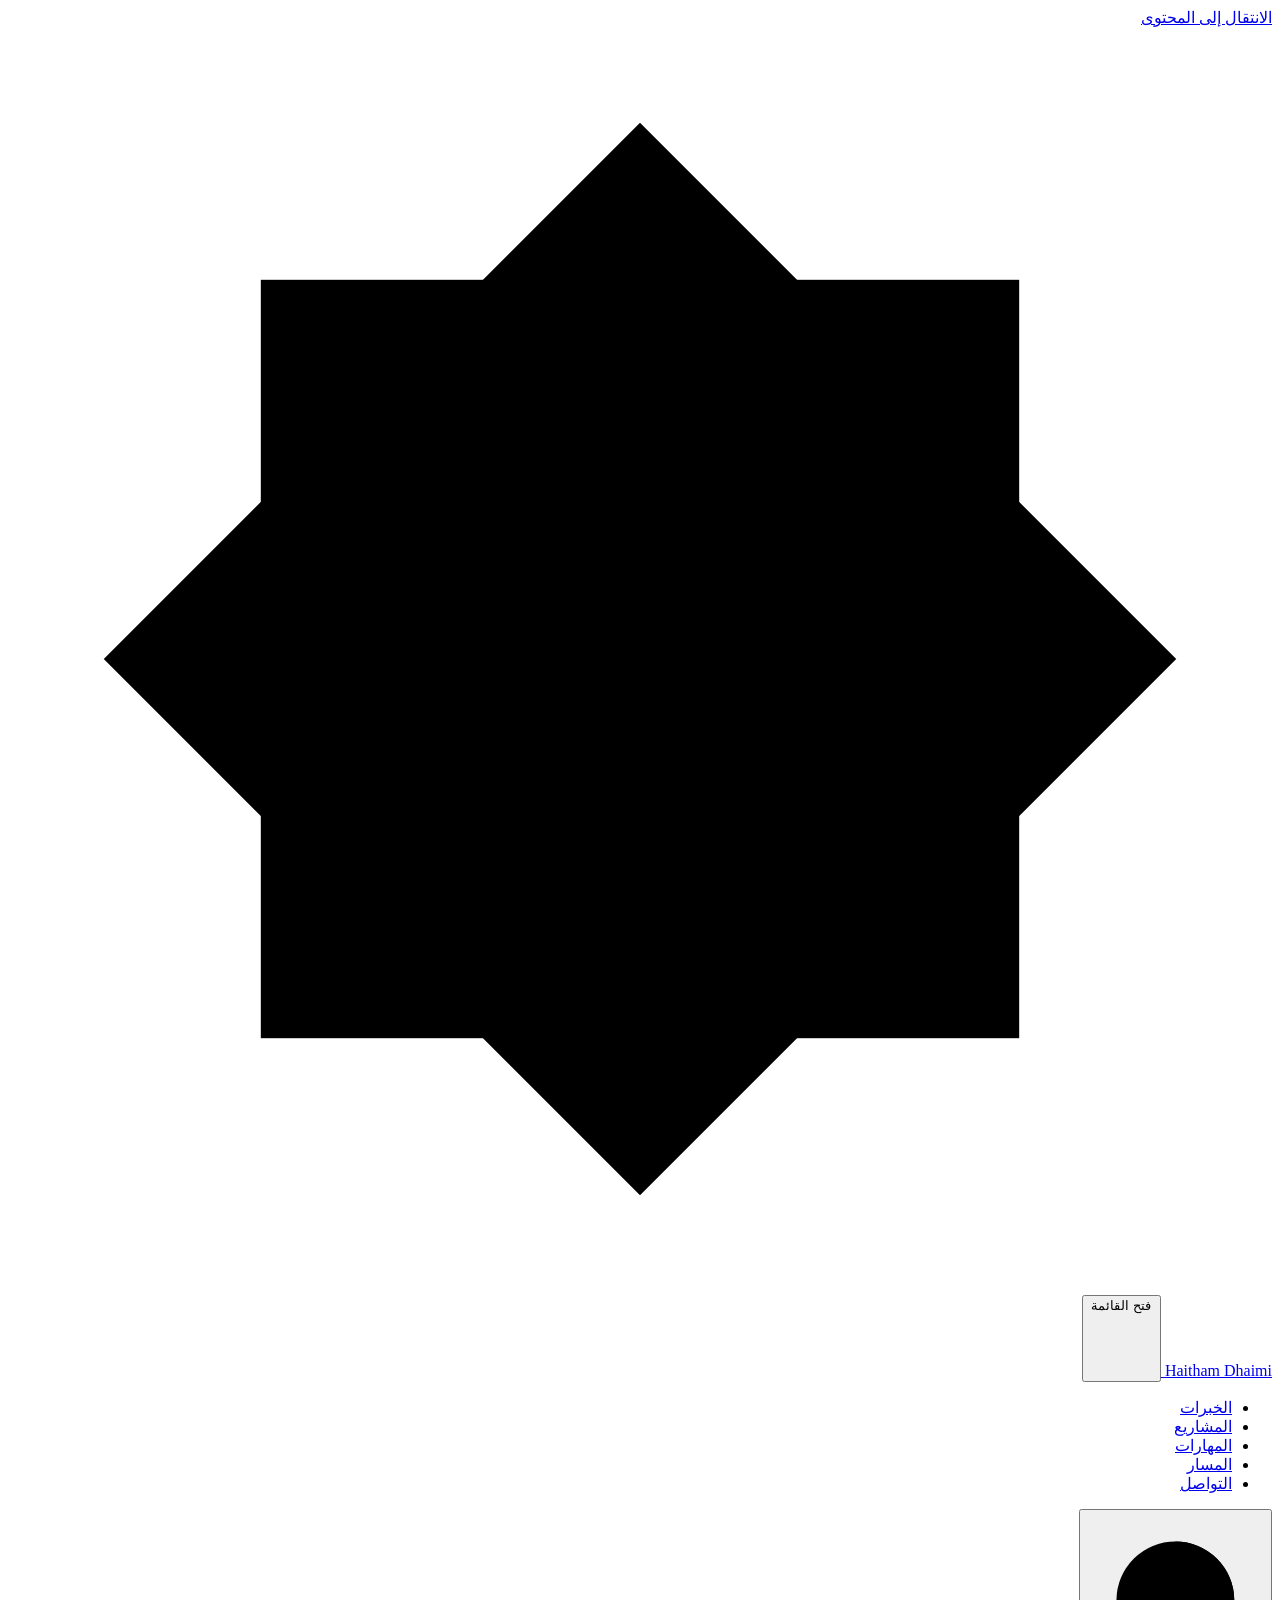
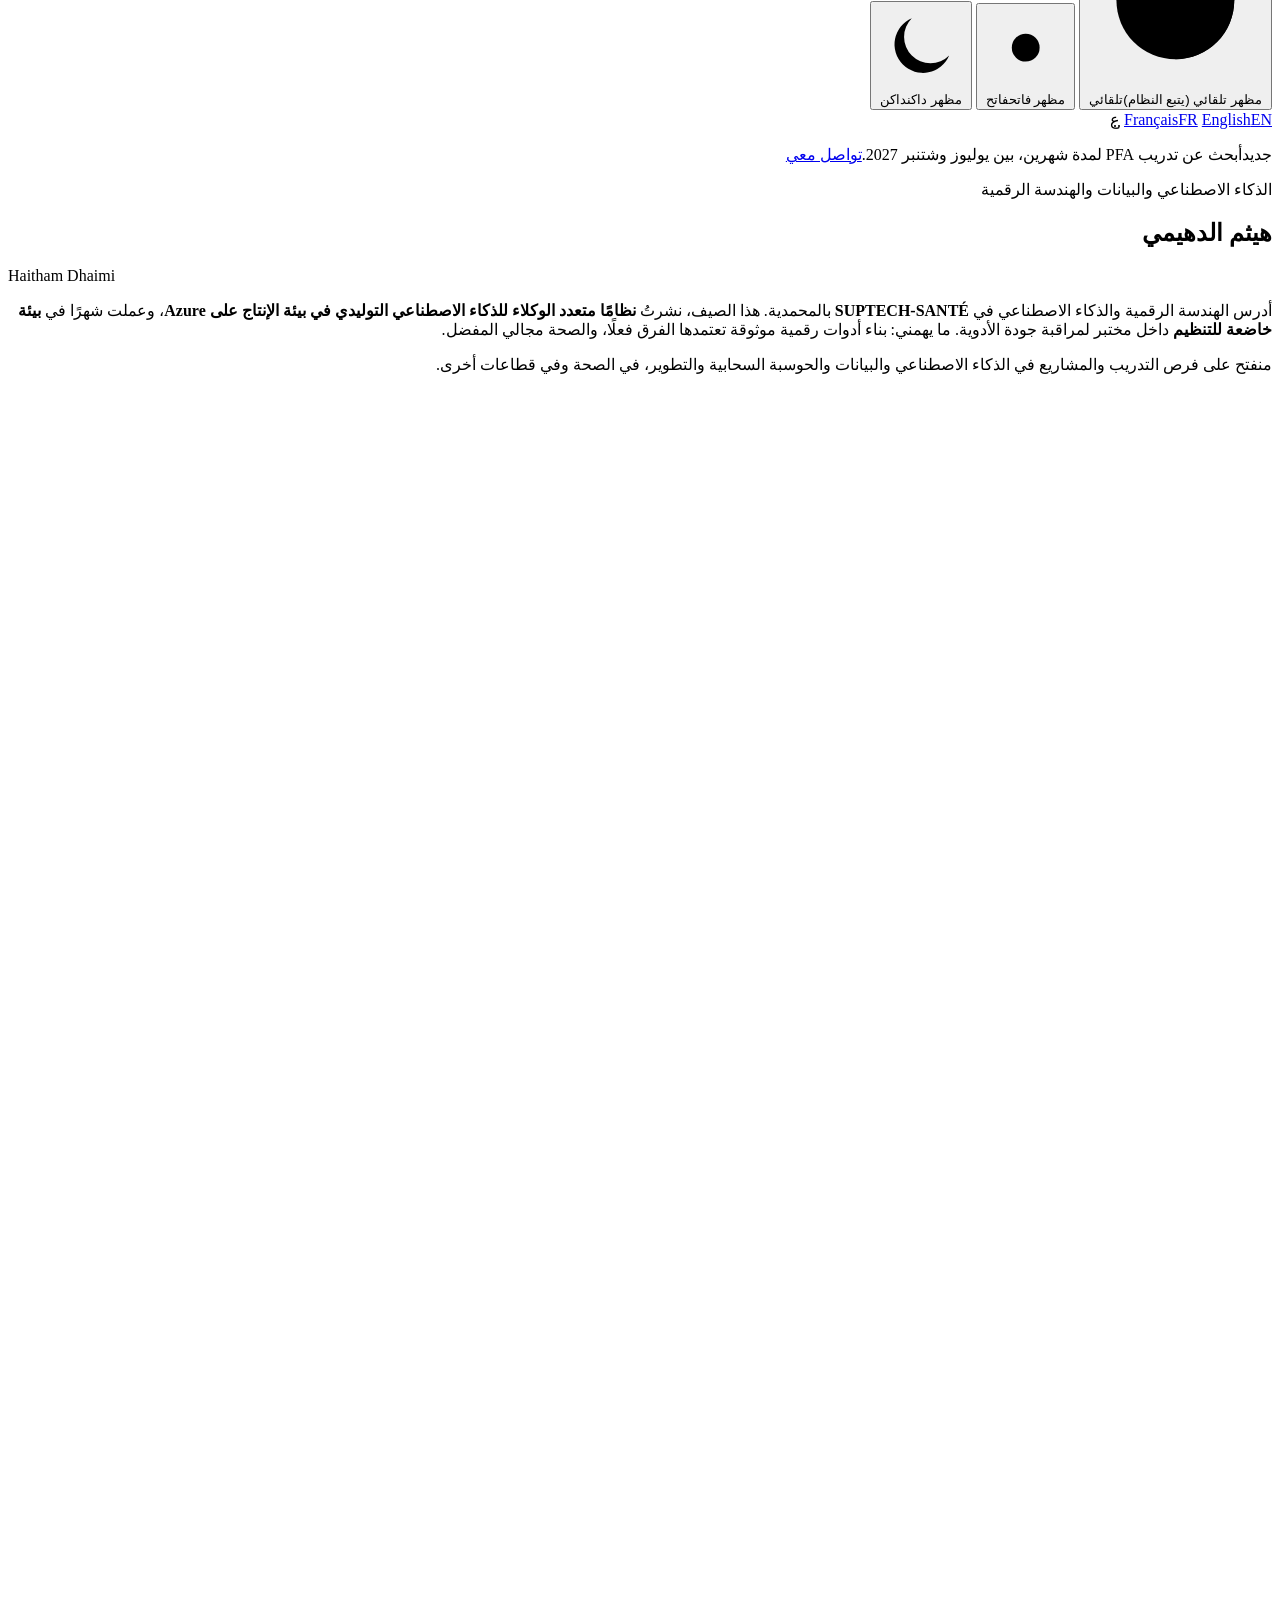
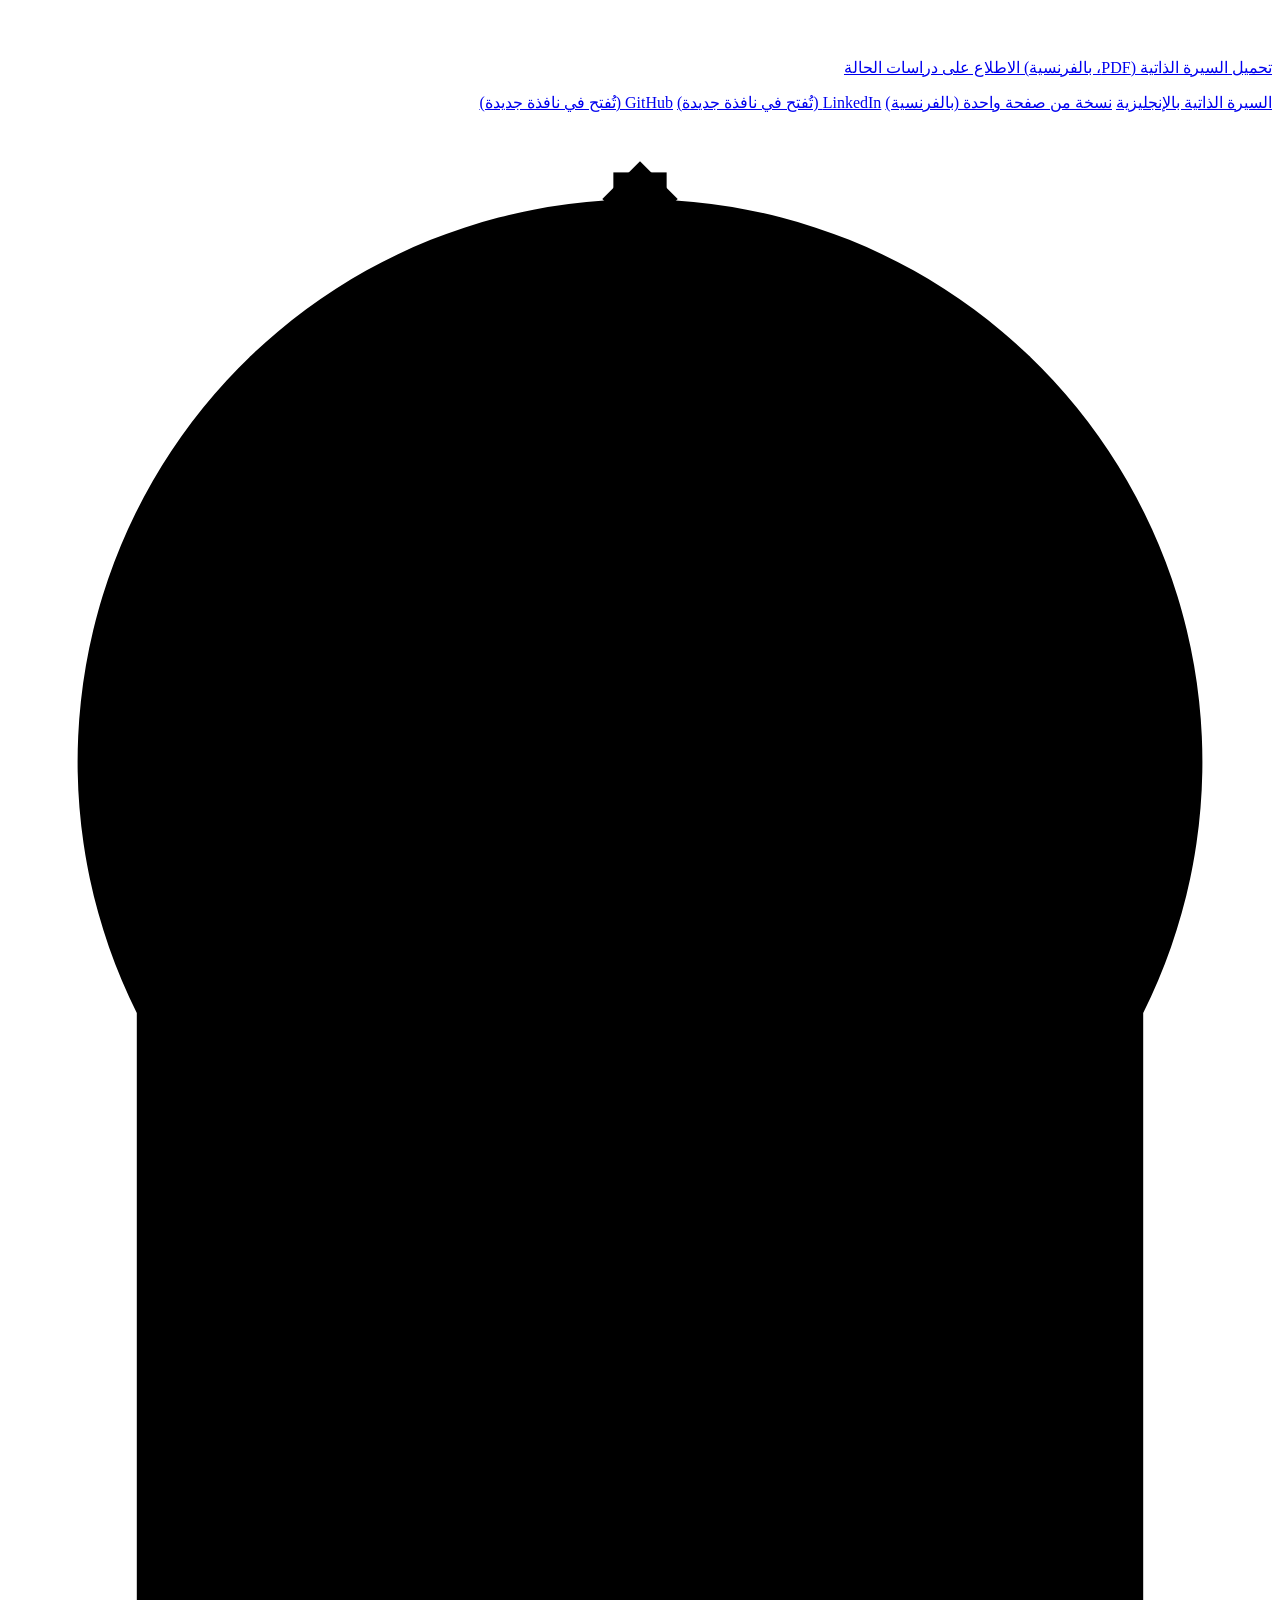
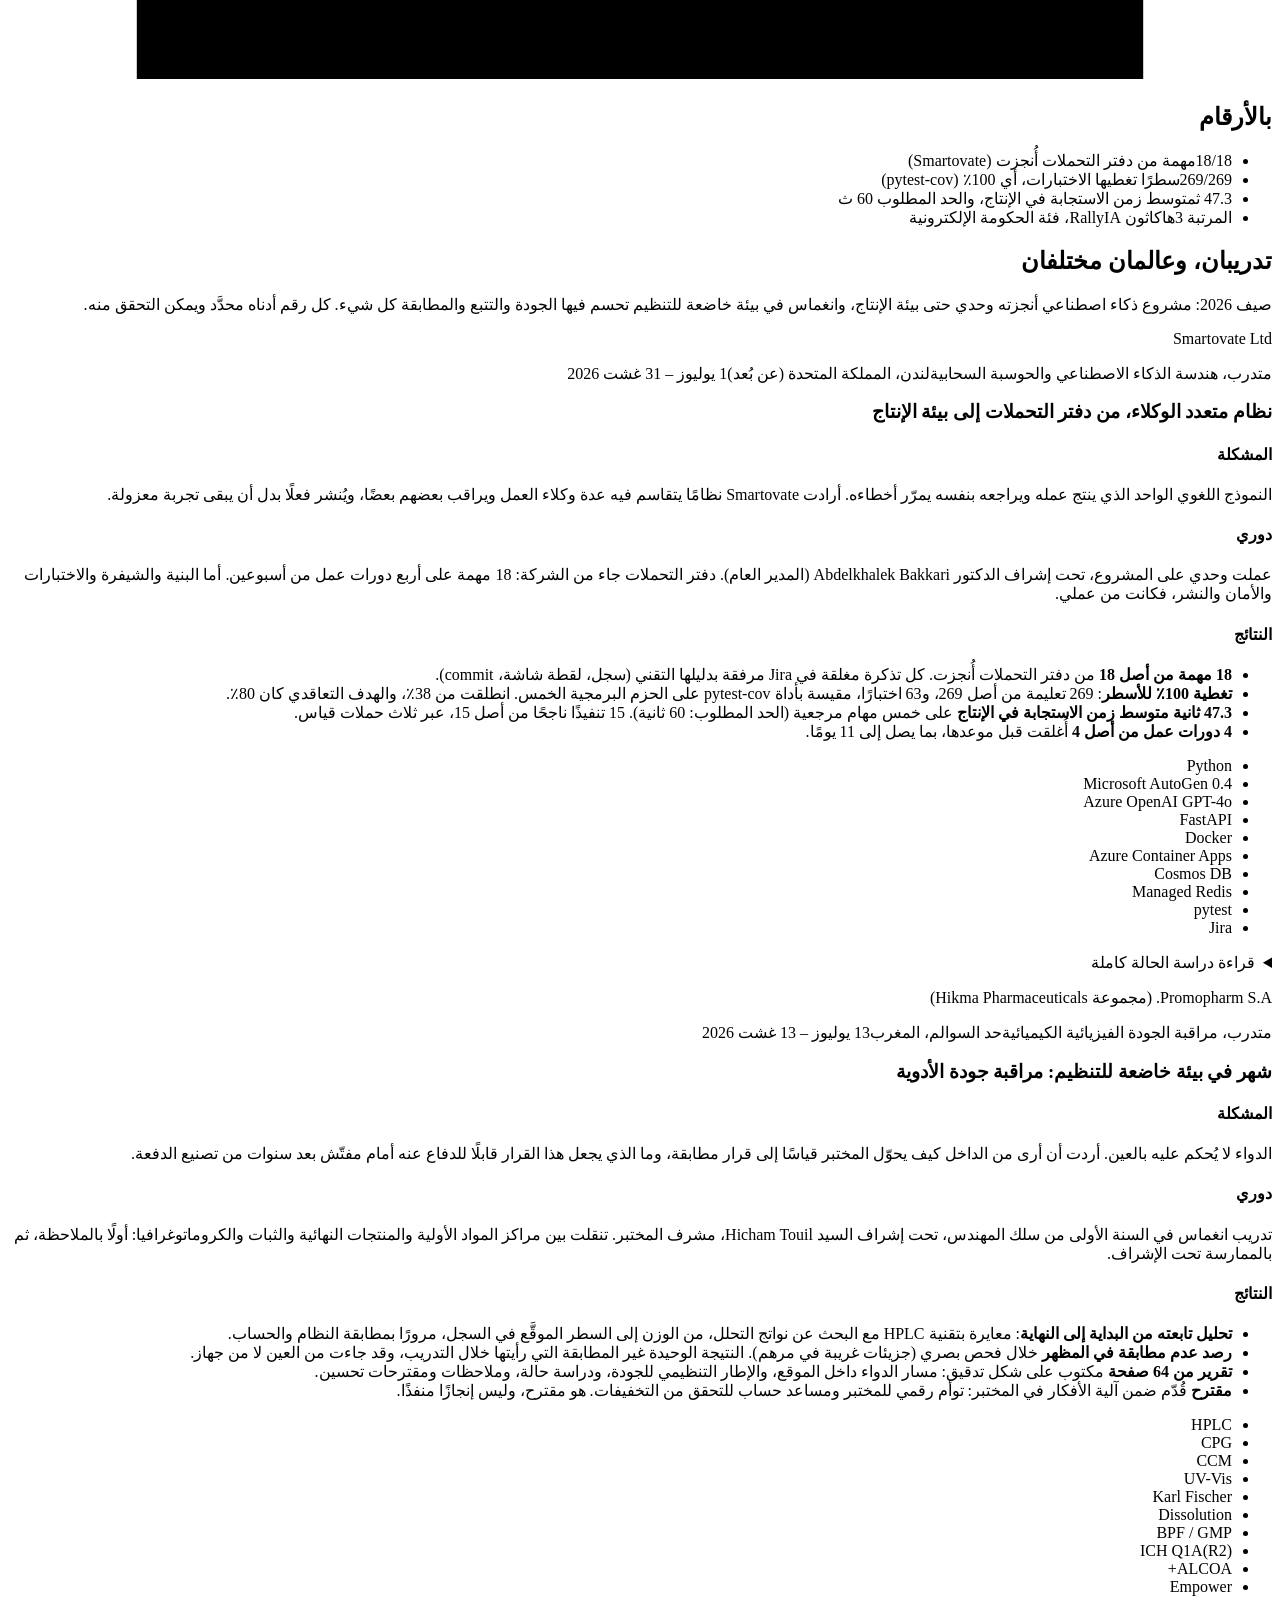
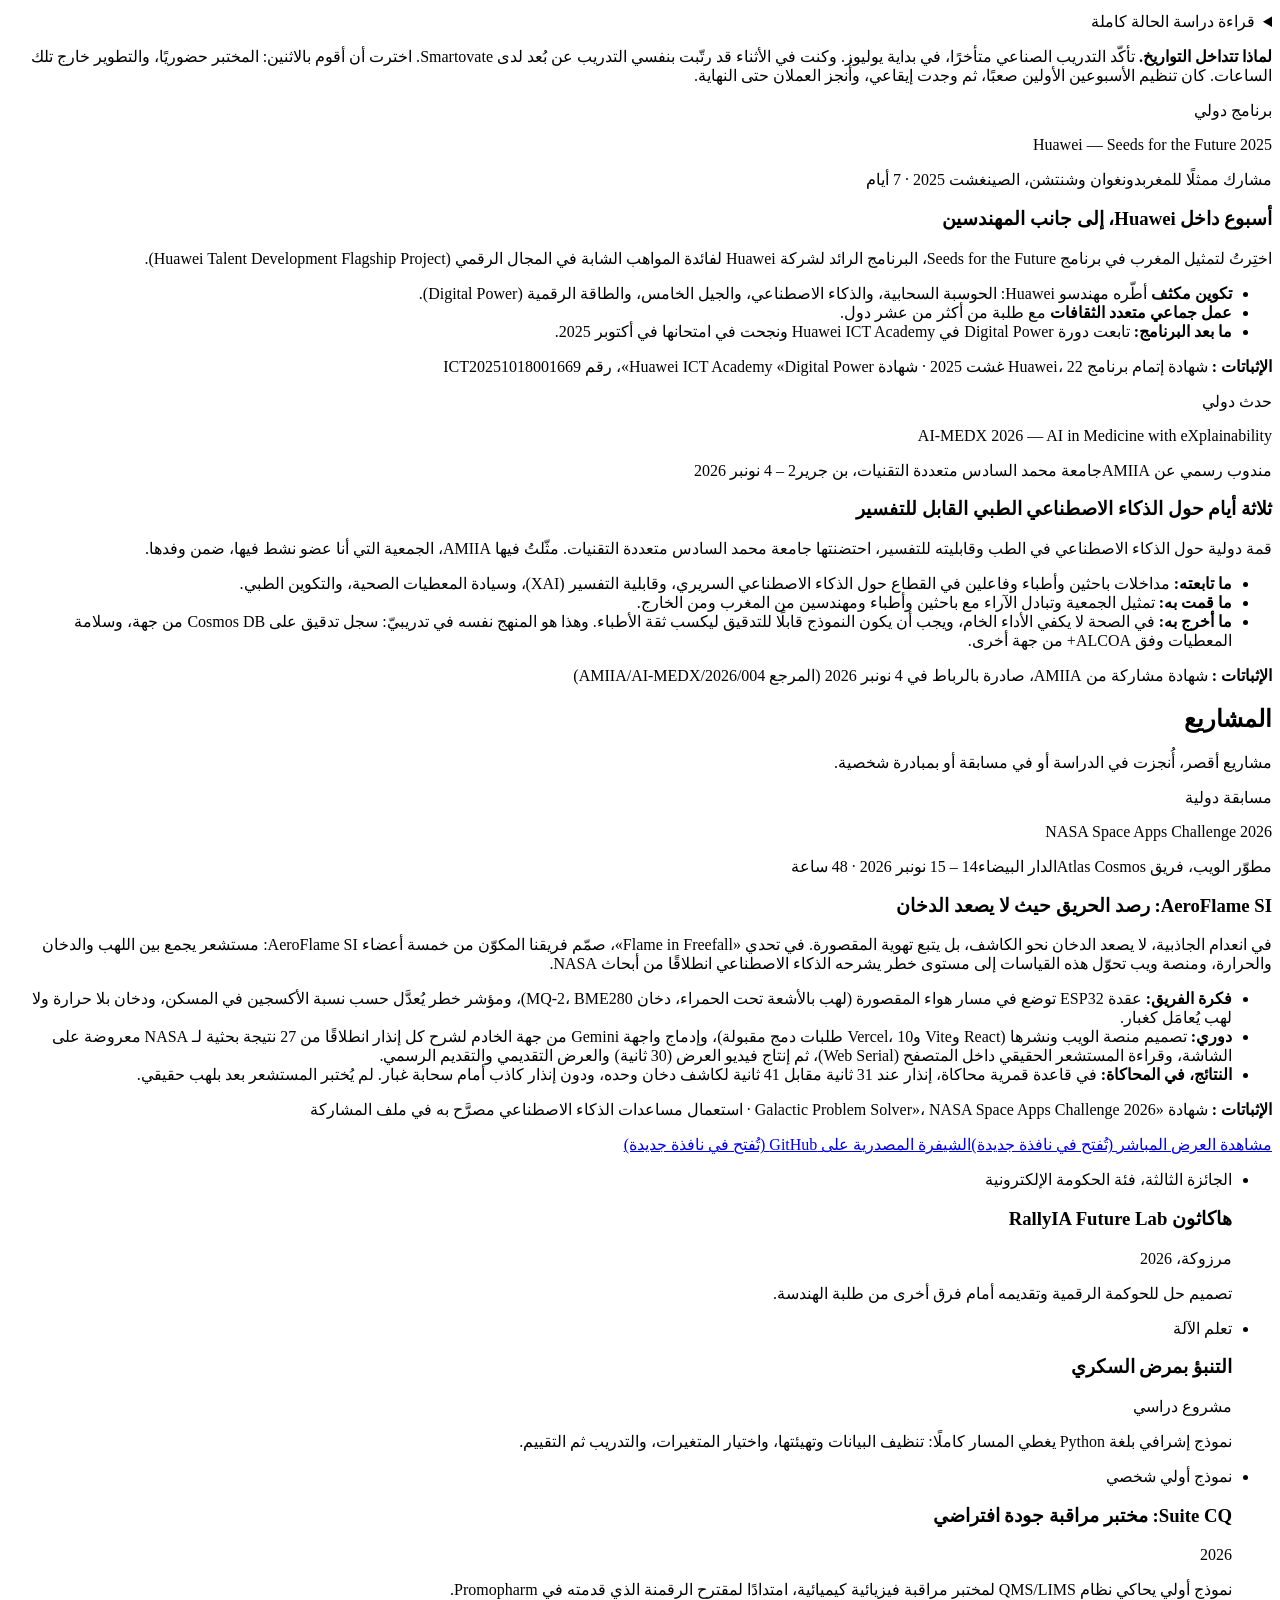
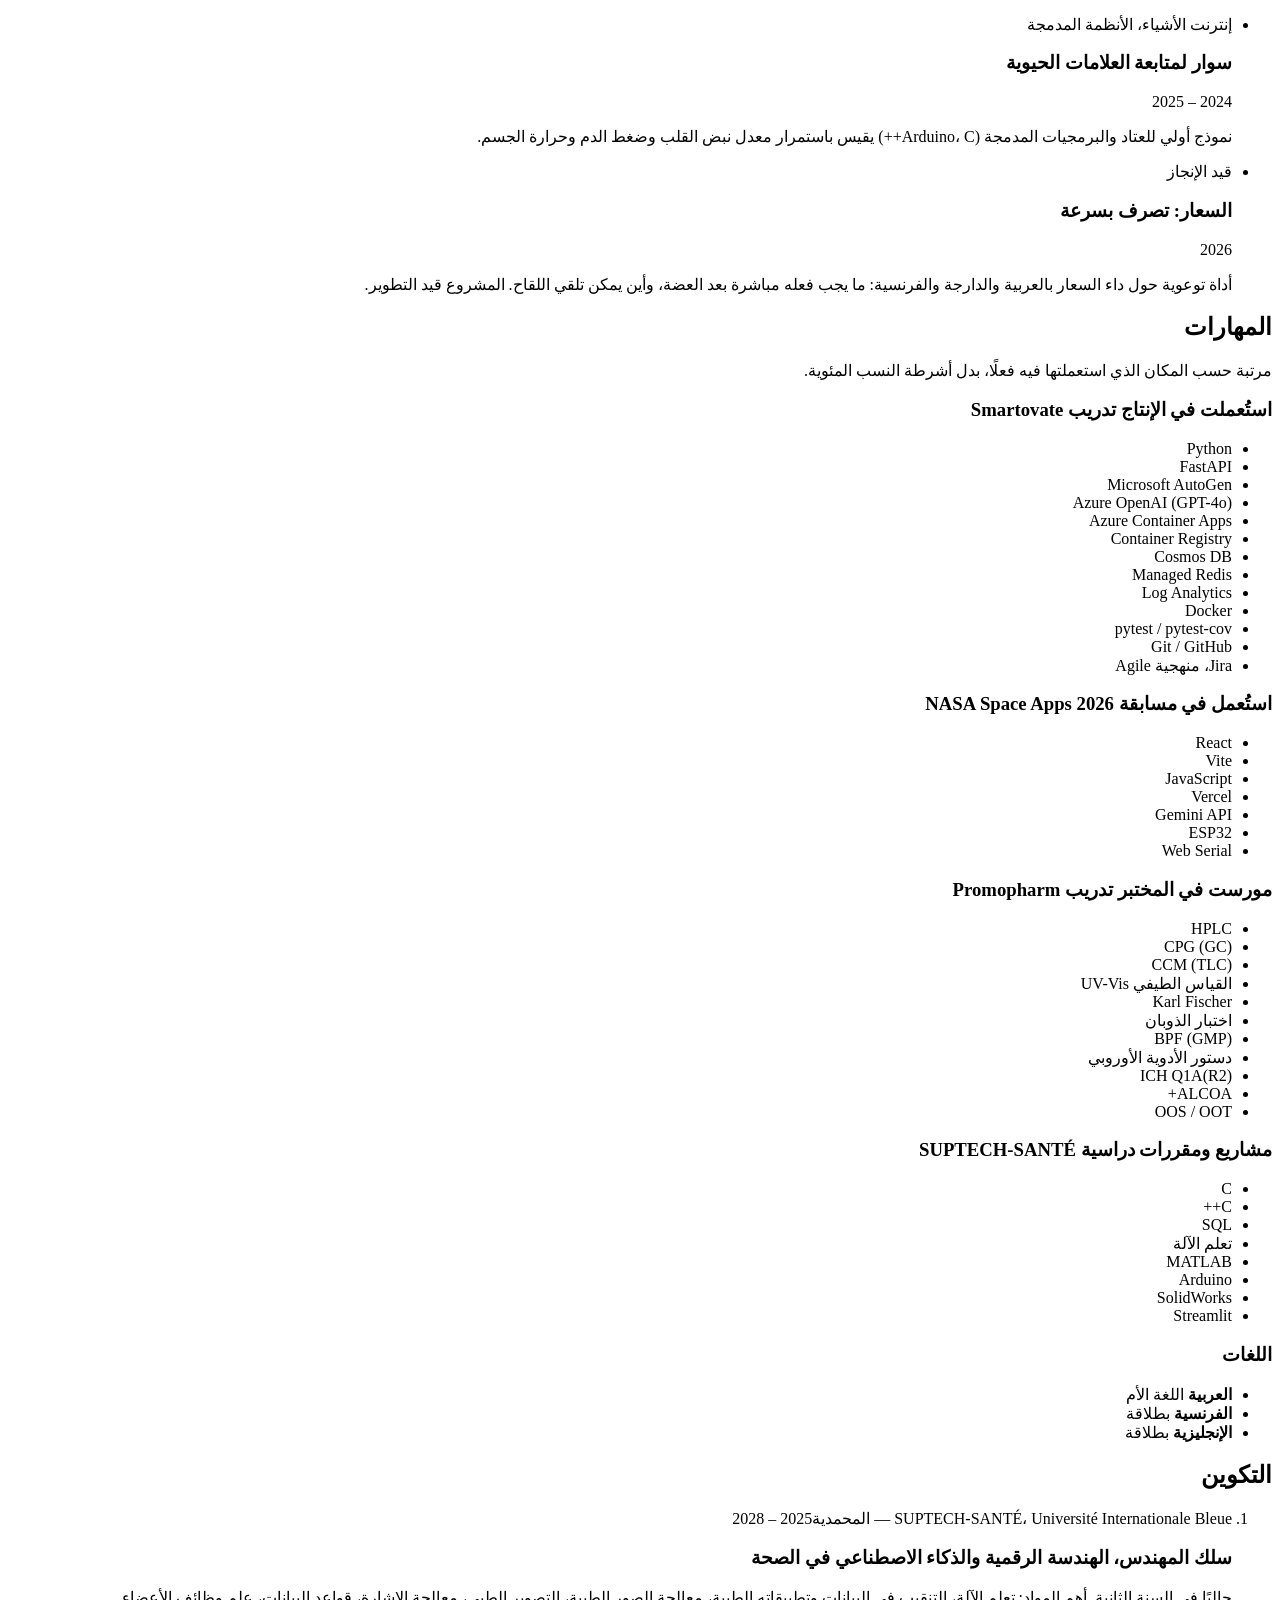
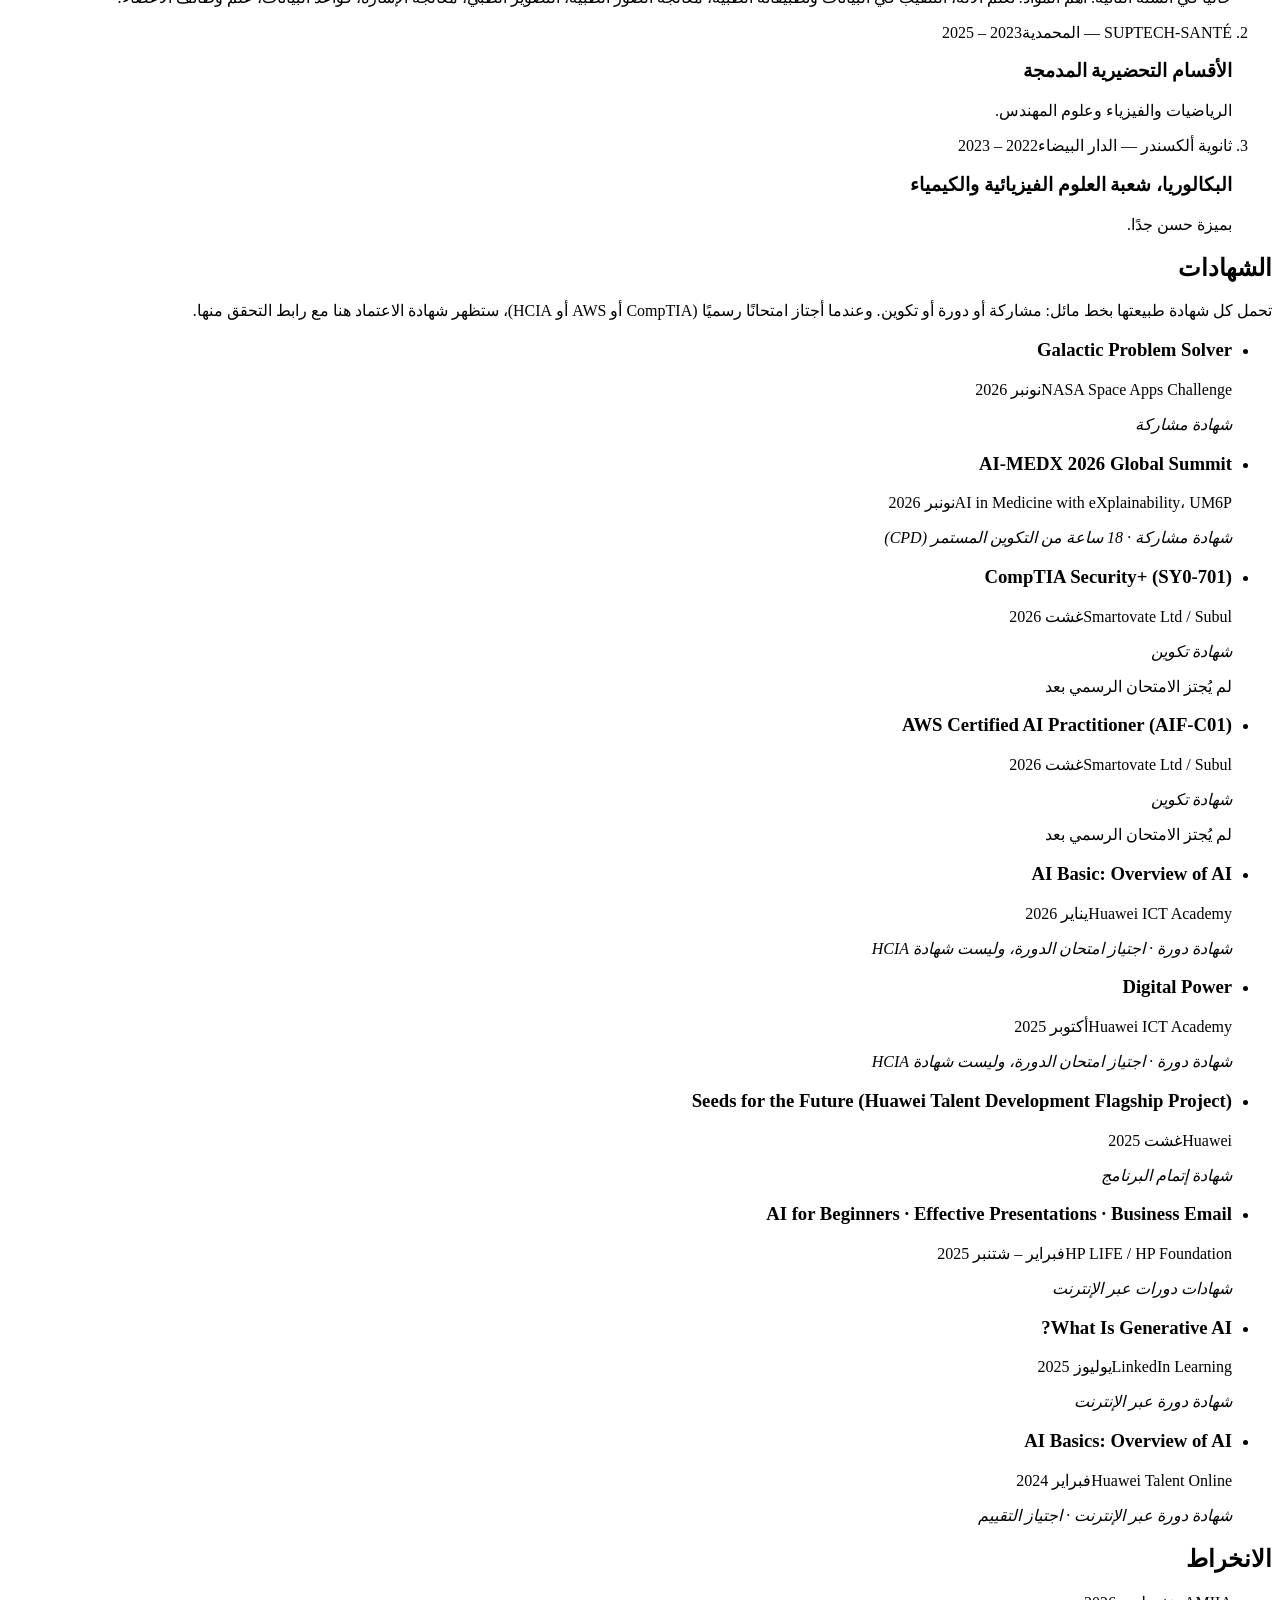
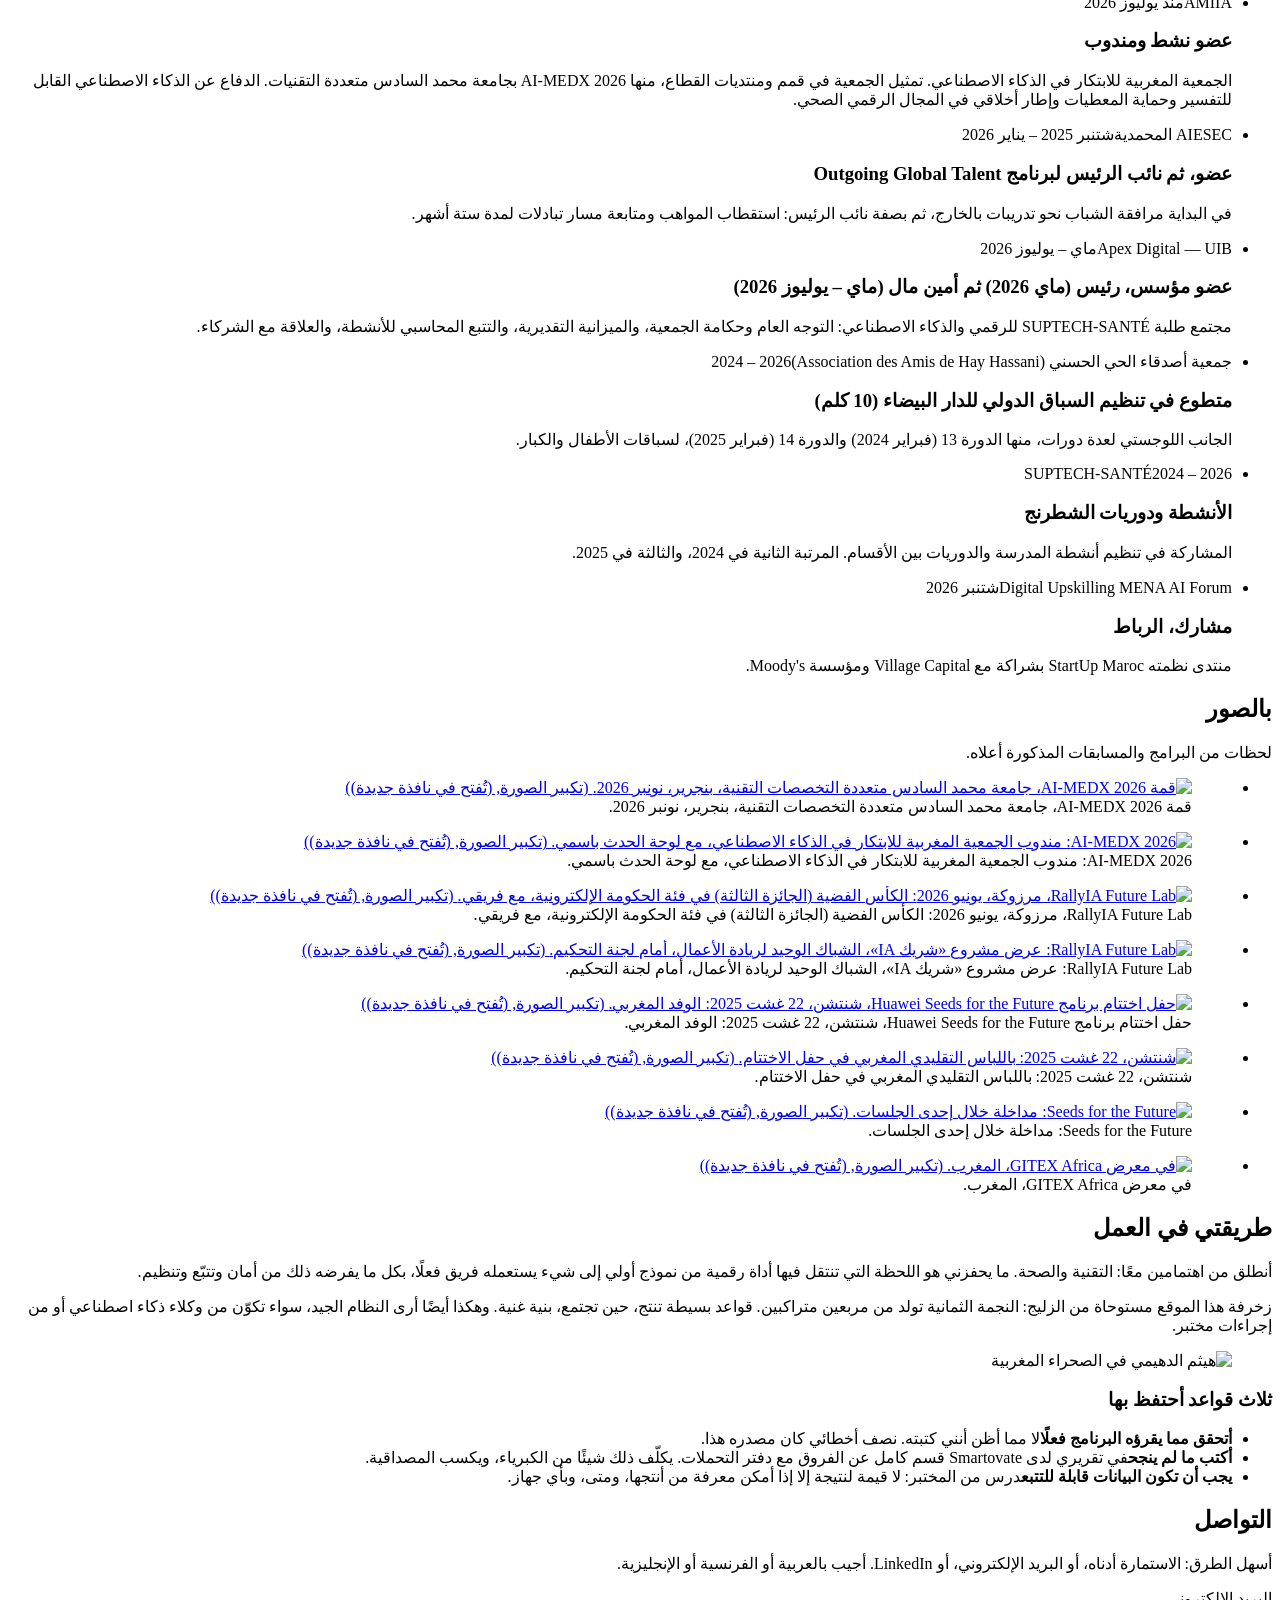
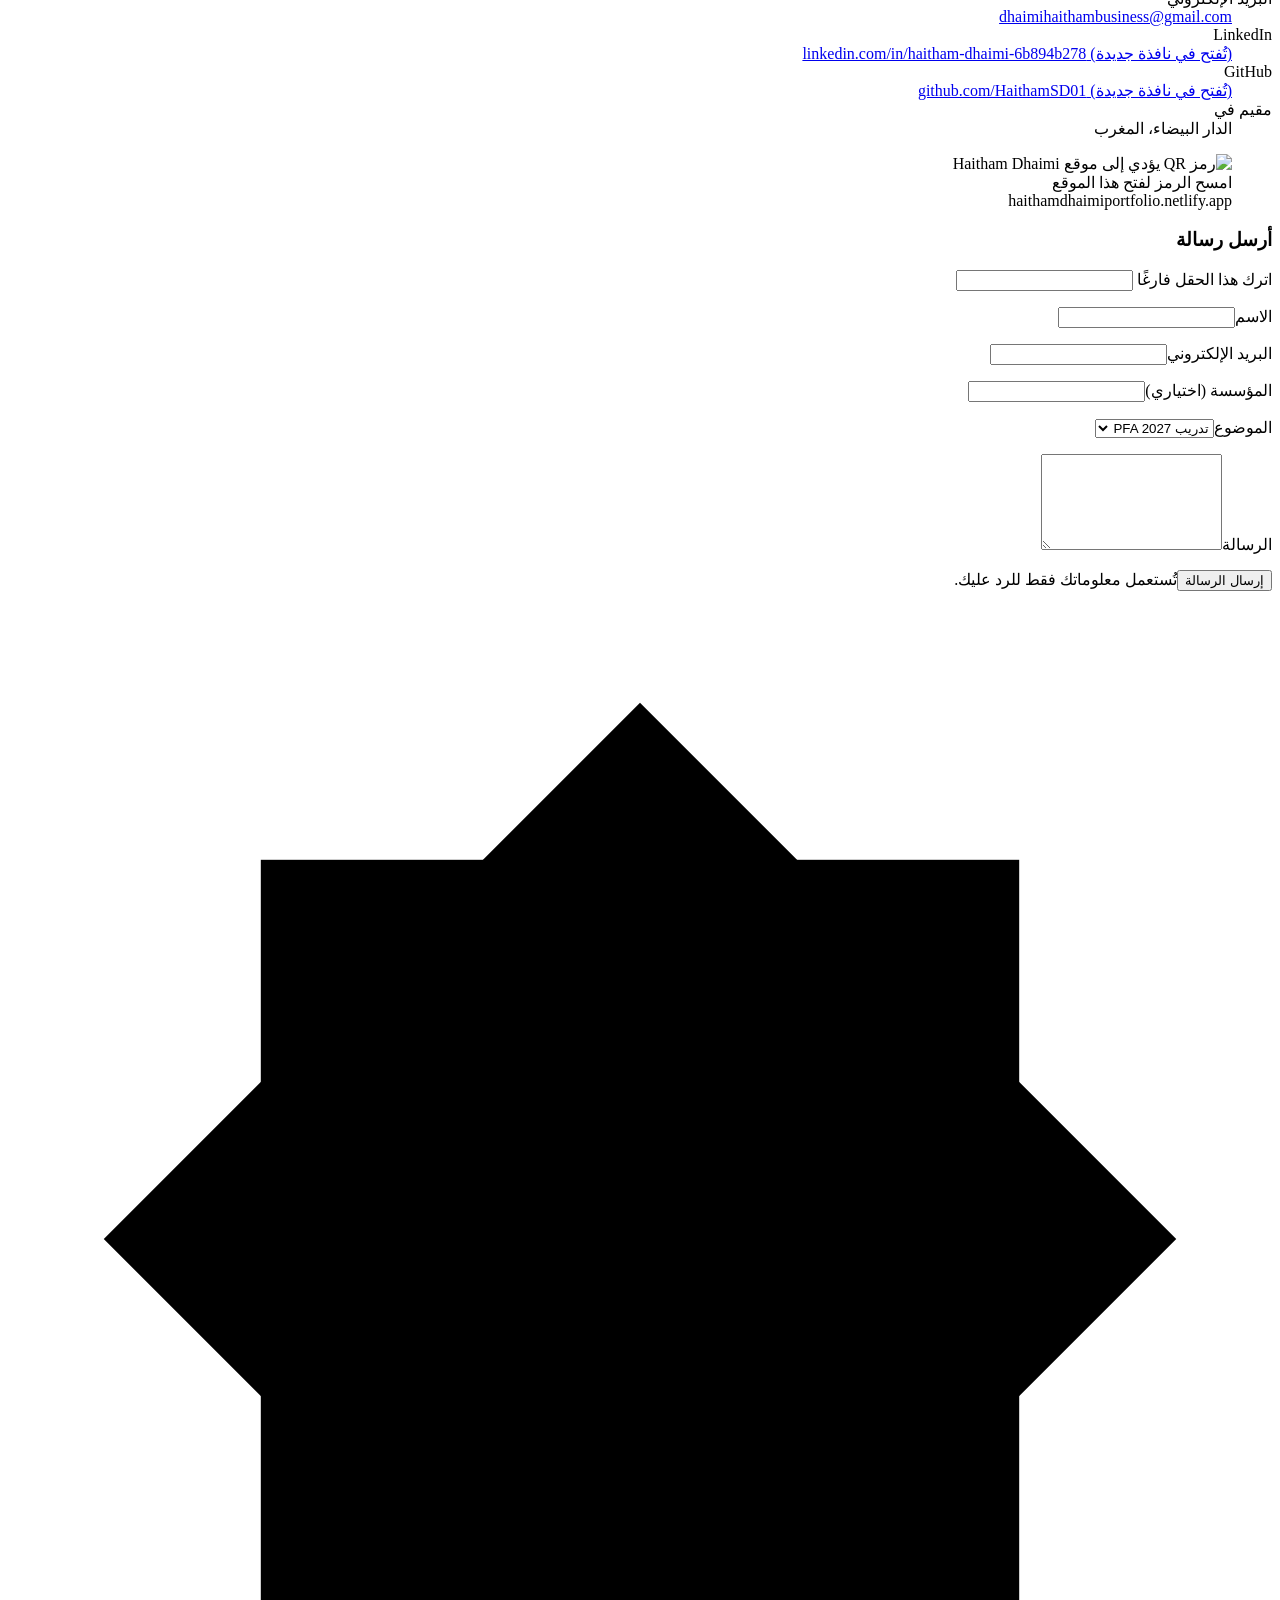
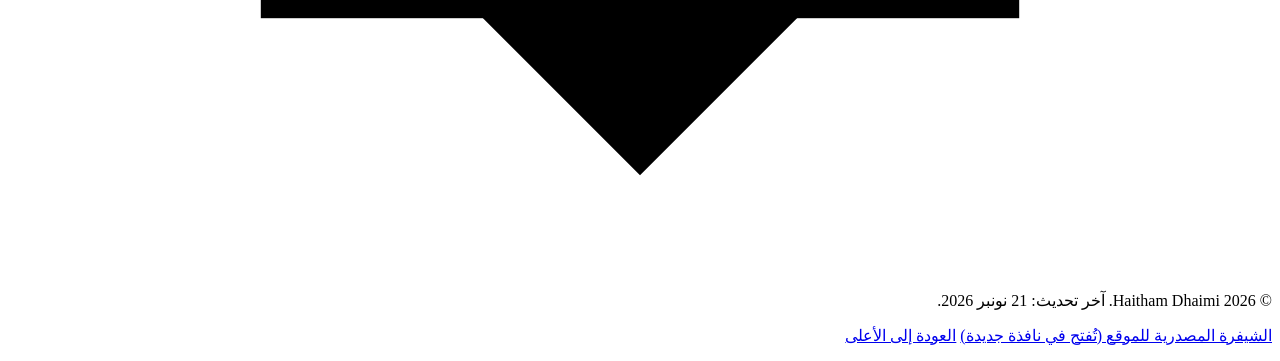
==== commit 649a4328: "Logo HD, photo dans l'arc, bannière stage PFA 2027, galerie photos, formulaire de contact (Netlify F" ====
--- a/public/ar/index.html
+++ b/public/ar/index.html
@@ -40,7 +40,7 @@
 <link rel="apple-touch-icon" href="/assets/apple-touch-icon.png">
 <link rel="manifest" href="/site.webmanifest">
 <link rel="preload" href="/assets/fonts/ibm-plex-sans-arabic-arabic-400-normal.woff2" as="font" type="font/woff2" crossorigin>
-<link rel="stylesheet" href="/assets/style.css?v=54009833f1">
+<link rel="stylesheet" href="/assets/style.css?v=99a9465da8">
 <script type="application/ld+json">{"@context":"https://schema.org","@graph":[{"@type":"ProfilePage","@id":"https://haithamdhaimiportfolio.netlify.app/ar/#page","url":"https://haithamdhaimiportfolio.netlify.app/ar/","name":"هيثم الدهيمي (Haitham Dhaimi) — طالب مهندس في الذكاء الاصطناعي والبيانات والهندسة الرقمية","description":"هيثم الدهيمي (Haitham Dhaimi)، طالب مهندس في الذكاء الاصطناعي والهندسة الرقمية في SUPTECH-SANTÉ (المحمدية، المغرب). نظام متعدد الوكلاء للذكاء الاصطناعي في بيئة الإنتاج على Azure، وبرنامج Huawei Seeds for the Future، وNASA Space Apps Challenge 2026، وتدريب في بيئة خاضعة للتنظيم لدى Promopharm (مجموعة Hikma). المشاريع والسيرة الذاتية ووسائل التواصل.","inLanguage":"ar","dateModified":"2026-11-21","isPartOf":{"@id":"https://haithamdhaimiportfolio.netlify.app/#website"},"mainEntity":{"@id":"https://haithamdhaimiportfolio.netlify.app/#person"}},{"@type":"Person","@id":"https://haithamdhaimiportfolio.netlify.app/#person","name":"Haitham Dhaimi","alternateName":["Haitham DHAIMI","Dhaimi Haitham","DHAIMI Haitham","هيثم الدهيمي","الدهيمي هيثم"],"givenName":"Haitham","familyName":"Dhaimi","url":"https://haithamdhaimiportfolio.netlify.app/","image":"https://haithamdhaimiportfolio.netlify.app/assets/og-fr.png","jobTitle":"طالب مهندس في الذكاء الاصطناعي والهندسة الرقمية","email":"mailto:dhaimihaithambusiness@gmail.com","address":{"@type":"PostalAddress","addressLocality":"Casablanca","addressCountry":"MA"},"affiliation":{"@type":"CollegeOrUniversity","name":"SUPTECH-SANTÉ","parentOrganization":{"@type":"CollegeOrUniversity","name":"Université Internationale Bleue"},"address":{"@type":"PostalAddress","addressLocality":"Mohammedia","addressCountry":"MA"}},"alumniOf":{"@type":"HighSchool","name":"Lycée Alexandre"},"knowsAbout":["Intelligence artificielle","Science des données","IA générative","Systèmes multi-agents","Microsoft AutoGen","Microsoft Azure","Santé numérique","Contrôle qualité pharmaceutique","HPLC","Bonnes pratiques de fabrication (BPF/GMP)","Python","FastAPI","Docker","Cloud computing","5G","Traitement d'image médicale","Explicabilité de l'IA (XAI)","IA générative appliquée (Gemini)","React","ESP32"],"memberOf":{"@type":"Organization","name":"AMIIA — Association Marocaine pour l'Innovation en Intelligence Artificielle"},"knowsLanguage":["ar","fr","en"],"sameAs":["https://www.linkedin.com/in/haitham-dhaimi-6b894b278","https://github.com/HaithamSD01"]},{"@type":"WebSite","@id":"https://haithamdhaimiportfolio.netlify.app/#website","url":"https://haithamdhaimiportfolio.netlify.app/","name":"Haitham Dhaimi","inLanguage":["fr","en","ar"],"publisher":{"@id":"https://haithamdhaimiportfolio.netlify.app/#person"}}]}</script>
 </head>
 <body>
@@ -49,7 +49,7 @@
 <header class="site-header" id="top">
   <div class="wrap header-row">
     <a class="brand" href="/ar/" aria-label="Haitham Dhaimi, الصفحة الرئيسية">
-      <svg class="brand-star" viewBox="0 0 40 40" aria-hidden="true" focusable="false"><rect x="9" y="9" width="22" height="22"/><rect x="9" y="9" width="22" height="22" transform="rotate(45 20 20)"/></svg>
+      <svg class="brand-logo" viewBox="0 0 100 100" aria-hidden="true" focusable="false"><g class="bl-star"><rect x="20" y="20" width="60" height="60"/><rect x="20" y="20" width="60" height="60" transform="rotate(45 50 50)"/></g><path class="bl-h" d="M33 35V65M33 50H49M49 35V65"/><path class="bl-d" d="M49 37.75h6a12.25 12.25 0 0 1 0 24.5h-6"/></svg>
       <span>Haitham Dhaimi</span>
     </a>
 
@@ -101,6 +101,7 @@
   <div class="hero-pattern" aria-hidden="true"></div>
   <div class="wrap hero-grid">
     <div class="hero-text">
+      <p class="announce"><span class="announce-tag">جديد</span><span>أبحث عن تدريب PFA لمدة شهرين، بين يوليوز وشتنبر 2027.</span><a href="#contact-form">تواصل معي</a></p>
       <p class="hero-kicker">الذكاء الاصطناعي والبيانات والهندسة الرقمية</p>
       <h1 id="hero-name" class="hero-name"><span>هيثم</span> <span class="hero-last">الدهيمي</span></h1>
       <p class="hero-latin" lang="en" dir="ltr">Haitham Dhaimi</p>
@@ -120,18 +121,19 @@
         <a href="https://github.com/HaithamSD01" rel="me noopener" target="_blank">GitHub<span class="sr-only"> (تُفتح في نافذة جديدة)</span></a>
       </p>
     </div>
-    <div class="hero-art" aria-hidden="true">
-      <svg viewBox="0 0 400 400" focusable="false">
-        <circle class="ring" cx="200" cy="200" r="182"/>
-        <circle class="ring ring-dash" cx="200" cy="200" r="168"/>
-        <rect class="sq sq-a" x="95" y="95" width="210" height="210"/>
-        <rect class="sq sq-b" x="95" y="95" width="210" height="210" transform="rotate(45 200 200)"/>
-        <rect class="sq sq-in" x="140" y="140" width="120" height="120" transform="rotate(22.5 200 200)"/>
-        <rect class="sq sq-in" x="140" y="140" width="120" height="120" transform="rotate(67.5 200 200)"/>
-        <circle class="core" cx="200" cy="200" r="78"/>
-        <path class="pulse" d="M126 200h34l11-28 15 60 15-92 15 108 12-48h46"/>
-        <circle class="node" cx="200.0" cy="52.0" r="4.5"/><circle class="node" cx="304.7" cy="95.3" r="4.5"/><circle class="node" cx="348.0" cy="200.0" r="4.5"/><circle class="node" cx="304.7" cy="304.7" r="4.5"/><circle class="node" cx="200.0" cy="348.0" r="4.5"/><circle class="node" cx="95.3" cy="304.7" r="4.5"/><circle class="node" cx="52.0" cy="200.0" r="4.5"/><circle class="node" cx="95.3" cy="95.3" r="4.5"/>
+    <figure class="hero-photo">
+      <svg viewBox="0 -24 400 524" role="img" aria-labelledby="hero-photo-title" focusable="false">
+        <title id="hero-photo-title">صورة شخصية لهيثم الدهيمي</title>
+        <defs><clipPath id="arch-clip"><path d="M45 500V271A175 175 0 1 1 355 271V500Z"/></clipPath></defs>
+        <g clip-path="url(#arch-clip)">
+          <rect class="arch-bg" x="0" y="0" width="400" height="500"/>
+          <circle class="arch-glow" cx="200" cy="215" r="150"/>
+          <image href="/assets/img/portrait-800.webp" x="0" y="33.5" width="400" height="466.5" preserveAspectRatio="xMidYMid slice"/>
+        </g>
+        <path class="arch-line" d="M30 500V275A190 190 0 1 1 370 275V500"/>
+        <g class="arch-star" transform="translate(200 0)"><rect x="-9" y="-9" width="18" height="18"/><rect x="-9" y="-9" width="18" height="18" transform="rotate(45)"/></g>
       </svg>
+    </figure>
     </div>
   </div>
 </section>
@@ -627,7 +629,51 @@
   </div>
 </section>
 
-<section class="section section-alt" id="about" aria-labelledby="about-title">
+<section class="section section-alt" id="gallery" aria-labelledby="gallery-title">
+  <div class="wrap">
+    <header class="section-head">
+      <h2 id="gallery-title">بالصور</h2>
+      <p>لحظات من البرامج والمسابقات المذكورة أعلاه.</p>
+    </header>
+    <ul class="gallery">
+      <li><figure>
+        <a href="/assets/img/medx-podium-1600.webp" target="_blank" rel="noopener"><img src="/assets/img/medx-podium-640.webp" width="480" height="640" alt="قمة AI-MEDX 2026، جامعة محمد السادس متعددة التخصصات التقنية، بنجرير، نونبر 2026." loading="lazy" decoding="async" class="pos-top"><span class="sr-only"> (تكبير الصورة, (تُفتح في نافذة جديدة))</span></a>
+        <figcaption>قمة AI-MEDX 2026، جامعة محمد السادس متعددة التخصصات التقنية، بنجرير، نونبر 2026.</figcaption>
+      </figure></li>
+      <li><figure>
+        <a href="/assets/img/medx-trophy-1600.webp" target="_blank" rel="noopener"><img src="/assets/img/medx-trophy-640.webp" width="640" height="360" alt="AI-MEDX 2026: مندوب الجمعية المغربية للابتكار في الذكاء الاصطناعي، مع لوحة الحدث باسمي." loading="lazy" decoding="async"><span class="sr-only"> (تكبير الصورة, (تُفتح في نافذة جديدة))</span></a>
+        <figcaption>AI-MEDX 2026: مندوب الجمعية المغربية للابتكار في الذكاء الاصطناعي، مع لوحة الحدث باسمي.</figcaption>
+      </figure></li>
+      <li><figure>
+        <a href="/assets/img/rallyia-trophy-1600.webp" target="_blank" rel="noopener"><img src="/assets/img/rallyia-trophy-640.webp" width="480" height="640" alt="RallyIA Future Lab، مرزوكة، يونيو 2026: الكأس الفضية (الجائزة الثالثة) في فئة الحكومة الإلكترونية، مع فريقي." loading="lazy" decoding="async" class="pos-top"><span class="sr-only"> (تكبير الصورة, (تُفتح في نافذة جديدة))</span></a>
+        <figcaption>RallyIA Future Lab، مرزوكة، يونيو 2026: الكأس الفضية (الجائزة الثالثة) في فئة الحكومة الإلكترونية، مع فريقي.</figcaption>
+      </figure></li>
+      <li><figure>
+        <a href="/assets/img/rallyia-pitch-1600.webp" target="_blank" rel="noopener"><img src="/assets/img/rallyia-pitch-640.webp" width="480" height="640" alt="RallyIA Future Lab: عرض مشروع «شريك IA»، الشباك الوحيد لريادة الأعمال، أمام لجنة التحكيم." loading="lazy" decoding="async" class="pos-top"><span class="sr-only"> (تكبير الصورة, (تُفتح في نافذة جديدة))</span></a>
+        <figcaption>RallyIA Future Lab: عرض مشروع «شريك IA»، الشباك الوحيد لريادة الأعمال، أمام لجنة التحكيم.</figcaption>
+      </figure></li>
+      <li><figure>
+        <a href="/assets/img/seeds-group-1600.webp" target="_blank" rel="noopener"><img src="/assets/img/seeds-group-640.webp" width="640" height="427" alt="حفل اختتام برنامج Huawei Seeds for the Future، شنتشن، 22 غشت 2025: الوفد المغربي." loading="lazy" decoding="async"><span class="sr-only"> (تكبير الصورة, (تُفتح في نافذة جديدة))</span></a>
+        <figcaption>حفل اختتام برنامج Huawei Seeds for the Future، شنتشن، 22 غشت 2025: الوفد المغربي.</figcaption>
+      </figure></li>
+      <li><figure>
+        <a href="/assets/img/seeds-ceremony-1600.webp" target="_blank" rel="noopener"><img src="/assets/img/seeds-ceremony-640.webp" width="640" height="427" alt="شنتشن، 22 غشت 2025: باللباس التقليدي المغربي في حفل الاختتام." loading="lazy" decoding="async"><span class="sr-only"> (تكبير الصورة, (تُفتح في نافذة جديدة))</span></a>
+        <figcaption>شنتشن، 22 غشت 2025: باللباس التقليدي المغربي في حفل الاختتام.</figcaption>
+      </figure></li>
+      <li><figure>
+        <a href="/assets/img/seeds-session-1600.webp" target="_blank" rel="noopener"><img src="/assets/img/seeds-session-640.webp" width="640" height="427" alt="Seeds for the Future: مداخلة خلال إحدى الجلسات." loading="lazy" decoding="async"><span class="sr-only"> (تكبير الصورة, (تُفتح في نافذة جديدة))</span></a>
+        <figcaption>Seeds for the Future: مداخلة خلال إحدى الجلسات.</figcaption>
+      </figure></li>
+      <li><figure>
+        <a href="/assets/img/gitex-1600.webp" target="_blank" rel="noopener"><img src="/assets/img/gitex-640.webp" width="480" height="640" alt="في معرض GITEX Africa، المغرب." loading="lazy" decoding="async" class="pos-mid"><span class="sr-only"> (تكبير الصورة, (تُفتح في نافذة جديدة))</span></a>
+        <figcaption>في معرض GITEX Africa، المغرب.</figcaption>
+      </figure></li>
+      
+    </ul>
+  </div>
+</section>
+
+<section class="section" id="about" aria-labelledby="about-title">
   <div class="wrap about-grid">
     <div>
       <header class="section-head">
@@ -636,6 +682,7 @@
       <p class="about-p">أنطلق من اهتمامين معًا: التقنية والصحة. ما يحفزني هو اللحظة التي تنتقل فيها أداة رقمية من نموذج أولي إلى شيء يستعمله فريق فعلًا، بكل ما يفرضه ذلك من أمان وتتبّع وتنظيم.</p>
       <p class="about-p">زخرفة هذا الموقع مستوحاة من الزليج: النجمة الثمانية تولد من مربعين متراكبين. قواعد بسيطة تنتج، حين تجتمع، بنية غنية. وهكذا أيضًا أرى النظام الجيد، سواء تكوّن من وكلاء ذكاء اصطناعي أو من إجراءات مختبر.</p>
       
+      <figure class="about-photo"><img src="/assets/img/desert-640.webp" width="480" height="640" alt="هيثم الدهيمي في الصحراء المغربية" loading="lazy" decoding="async"></figure>
     </div>
     <div class="principles">
       <h3>ثلاث قواعد أحتفظ بها</h3>
@@ -649,12 +696,12 @@
   </div>
 </section>
 
-<section class="section" id="contact" aria-labelledby="contact-title">
+<section class="section section-alt" id="contact" aria-labelledby="contact-title">
   <div class="wrap contact-grid">
     <div>
       <header class="section-head">
         <h2 id="contact-title">التواصل</h2>
-        <p>أسهل طريقة هي البريد الإلكتروني أو LinkedIn. أجيب بالعربية أو الفرنسية أو الإنجليزية.</p>
+        <p>أسهل الطرق: الاستمارة أدناه، أو البريد الإلكتروني، أو LinkedIn. أجيب بالعربية أو الفرنسية أو الإنجليزية.</p>
       </header>
       <dl class="contact-list">
         <div><dt>البريد الإلكتروني</dt><dd><a href="mailto:dhaimihaithambusiness@gmail.com" dir="ltr">dhaimihaithambusiness@gmail.com</a> <button type="button" class="copy-btn" data-copy="dhaimihaithambusiness@gmail.com" data-ok="تم نسخ العنوان." data-fail="تعذّر النسخ، العنوان معروض بجانبه." hidden>نسخ العنوان</button></dd></div>
@@ -668,6 +715,19 @@
       <img src="/assets/qr.svg" width="148" height="148" alt="رمز QR يؤدي إلى موقع Haitham Dhaimi">
       <figcaption>امسح الرمز لفتح هذا الموقع<br><span dir="ltr">haithamdhaimiportfolio.netlify.app</span></figcaption>
     </figure>
+    <form class="contact-form" id="contact-form" name="contact" method="POST" action="/ar/" data-netlify="true" netlify-honeypot="bot-field" data-sending="جارٍ الإرسال…" data-ok="شكرًا، وصلت رسالتك. سأرد عليك في أقرب وقت." data-error="تعذّر الإرسال. راسلني مباشرة على البريد الإلكتروني أعلاه.">
+      <h3 class="form-title">أرسل رسالة</h3>
+      <input type="hidden" name="form-name" value="contact">
+      <input type="hidden" name="page" value="ar">
+      <p class="hp"><label>اترك هذا الحقل فارغًا <input name="bot-field" tabindex="-1" autocomplete="off"></label></p>
+      <p class="field"><label for="f-name">الاسم</label><input id="f-name" name="name" type="text" autocomplete="name" required maxlength="120"></p>
+      <p class="field"><label for="f-email">البريد الإلكتروني</label><input id="f-email" name="email" type="email" autocomplete="email" required maxlength="200" dir="ltr"></p>
+      <p class="field"><label for="f-org">المؤسسة (اختياري)</label><input id="f-org" name="organisation" type="text" autocomplete="organization" maxlength="160"></p>
+      <p class="field"><label for="f-subject">الموضوع</label><select id="f-subject" name="subject"><option>تدريب PFA 2027</option><option>مشروع أو تعاون</option><option>موضوع آخر</option></select></p>
+      <p class="field field-full"><label for="f-message">الرسالة</label><textarea id="f-message" name="message" required maxlength="4000" rows="6"></textarea></p>
+      <p class="form-foot field-full"><button class="btn btn-primary" type="submit">إرسال الرسالة</button><span class="form-privacy">تُستعمل معلوماتك فقط للرد عليك.</span></p>
+      <p class="form-status field-full" role="status" aria-live="polite"></p>
+    </form>
   </div>
 </section>
 
@@ -675,12 +735,12 @@
 
 <footer class="site-footer">
   <div class="wrap footer-row">
-    <svg class="footer-star" viewBox="0 0 40 40" aria-hidden="true" focusable="false"><rect x="9" y="9" width="22" height="22"/><rect x="9" y="9" width="22" height="22" transform="rotate(45 20 20)"/></svg>
+    <svg class="brand-logo footer-logo" viewBox="0 0 100 100" aria-hidden="true" focusable="false"><g class="bl-star"><rect x="20" y="20" width="60" height="60"/><rect x="20" y="20" width="60" height="60" transform="rotate(45 50 50)"/></g><path class="bl-h" d="M33 35V65M33 50H49M49 35V65"/><path class="bl-d" d="M49 37.75h6a12.25 12.25 0 0 1 0 24.5h-6"/></svg>
     <p>© 2026 Haitham Dhaimi. آخر تحديث: 21 نونبر 2026.</p>
     <p><a href="https://github.com/HaithamSD01/portfolio" rel="noopener" target="_blank">الشيفرة المصدرية للموقع<span class="sr-only"> (تُفتح في نافذة جديدة)</span></a> <a href="#top">العودة إلى الأعلى</a></p>
   </div>
 </footer>
 
-<script src="/assets/main.js?v=f956c6c857" defer></script>
+<script src="/assets/main.js?v=bf298d8cfa" defer></script>
 </body>
 </html>
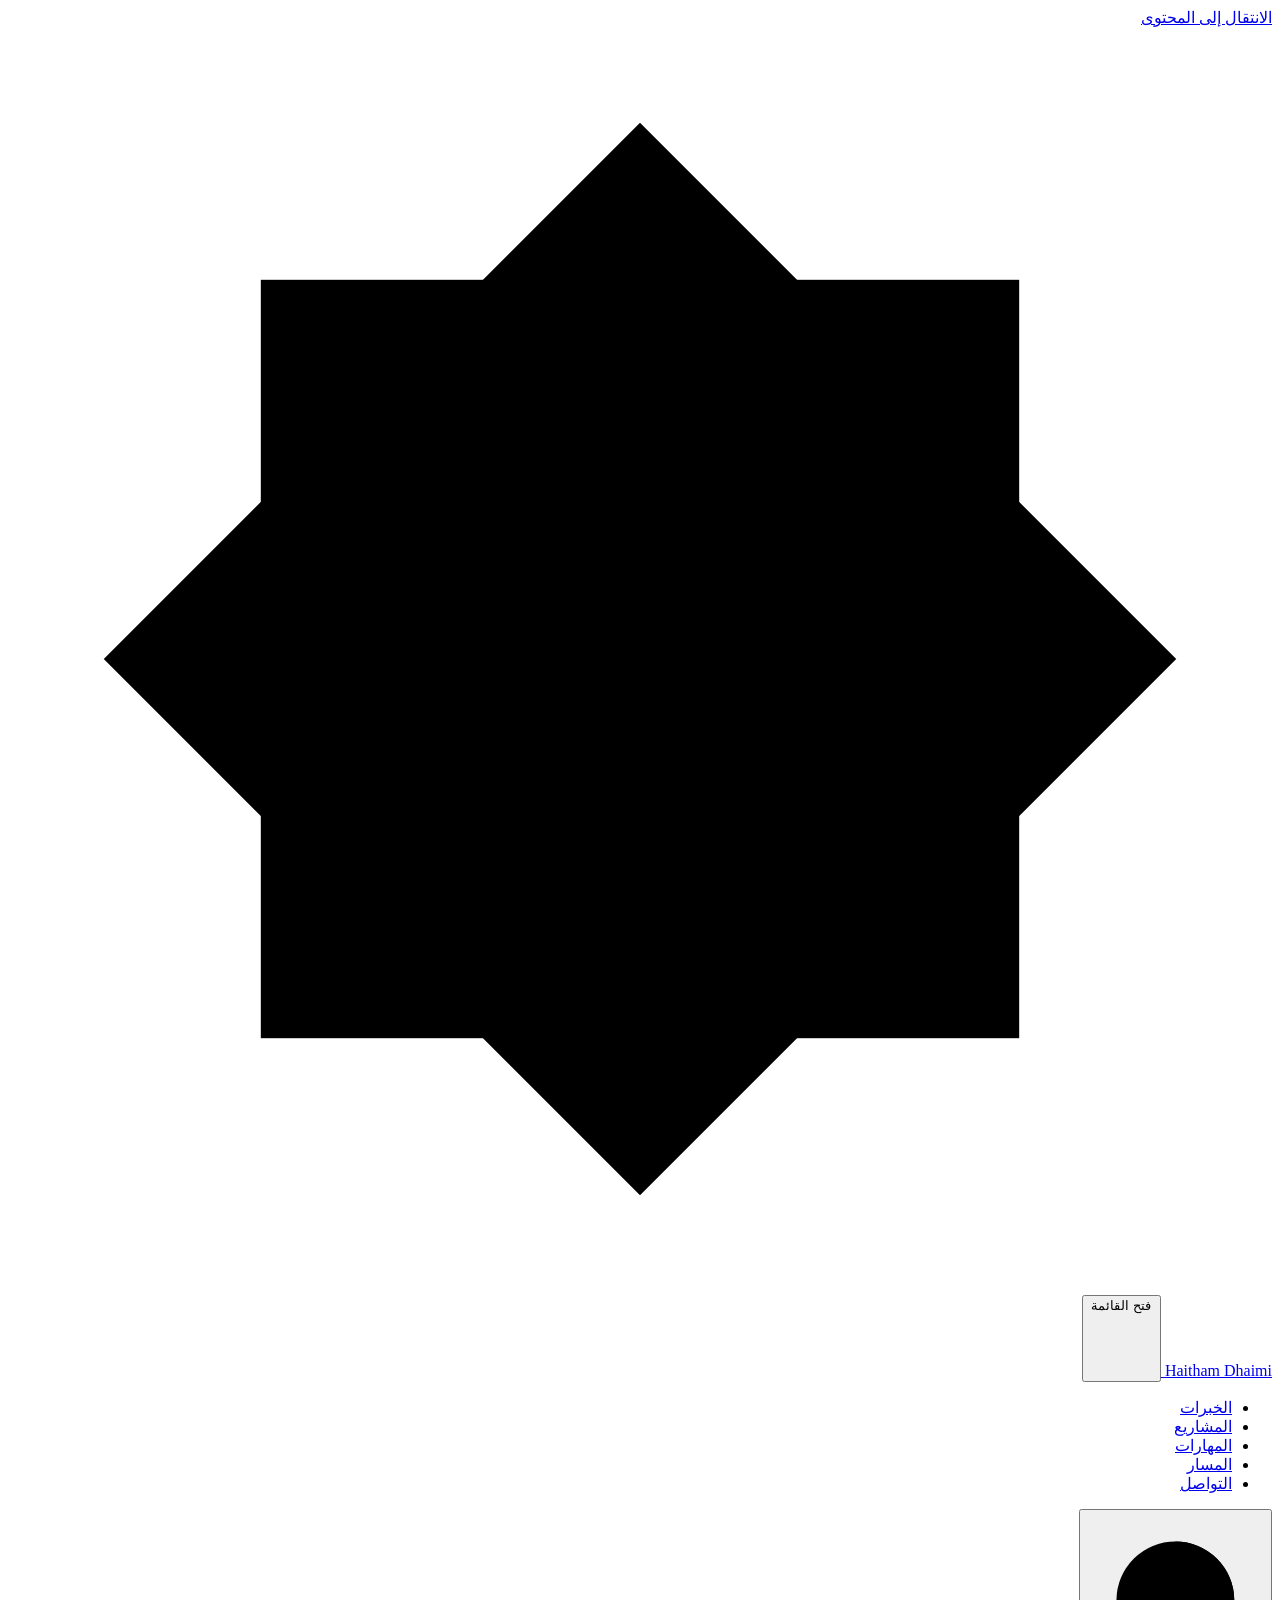
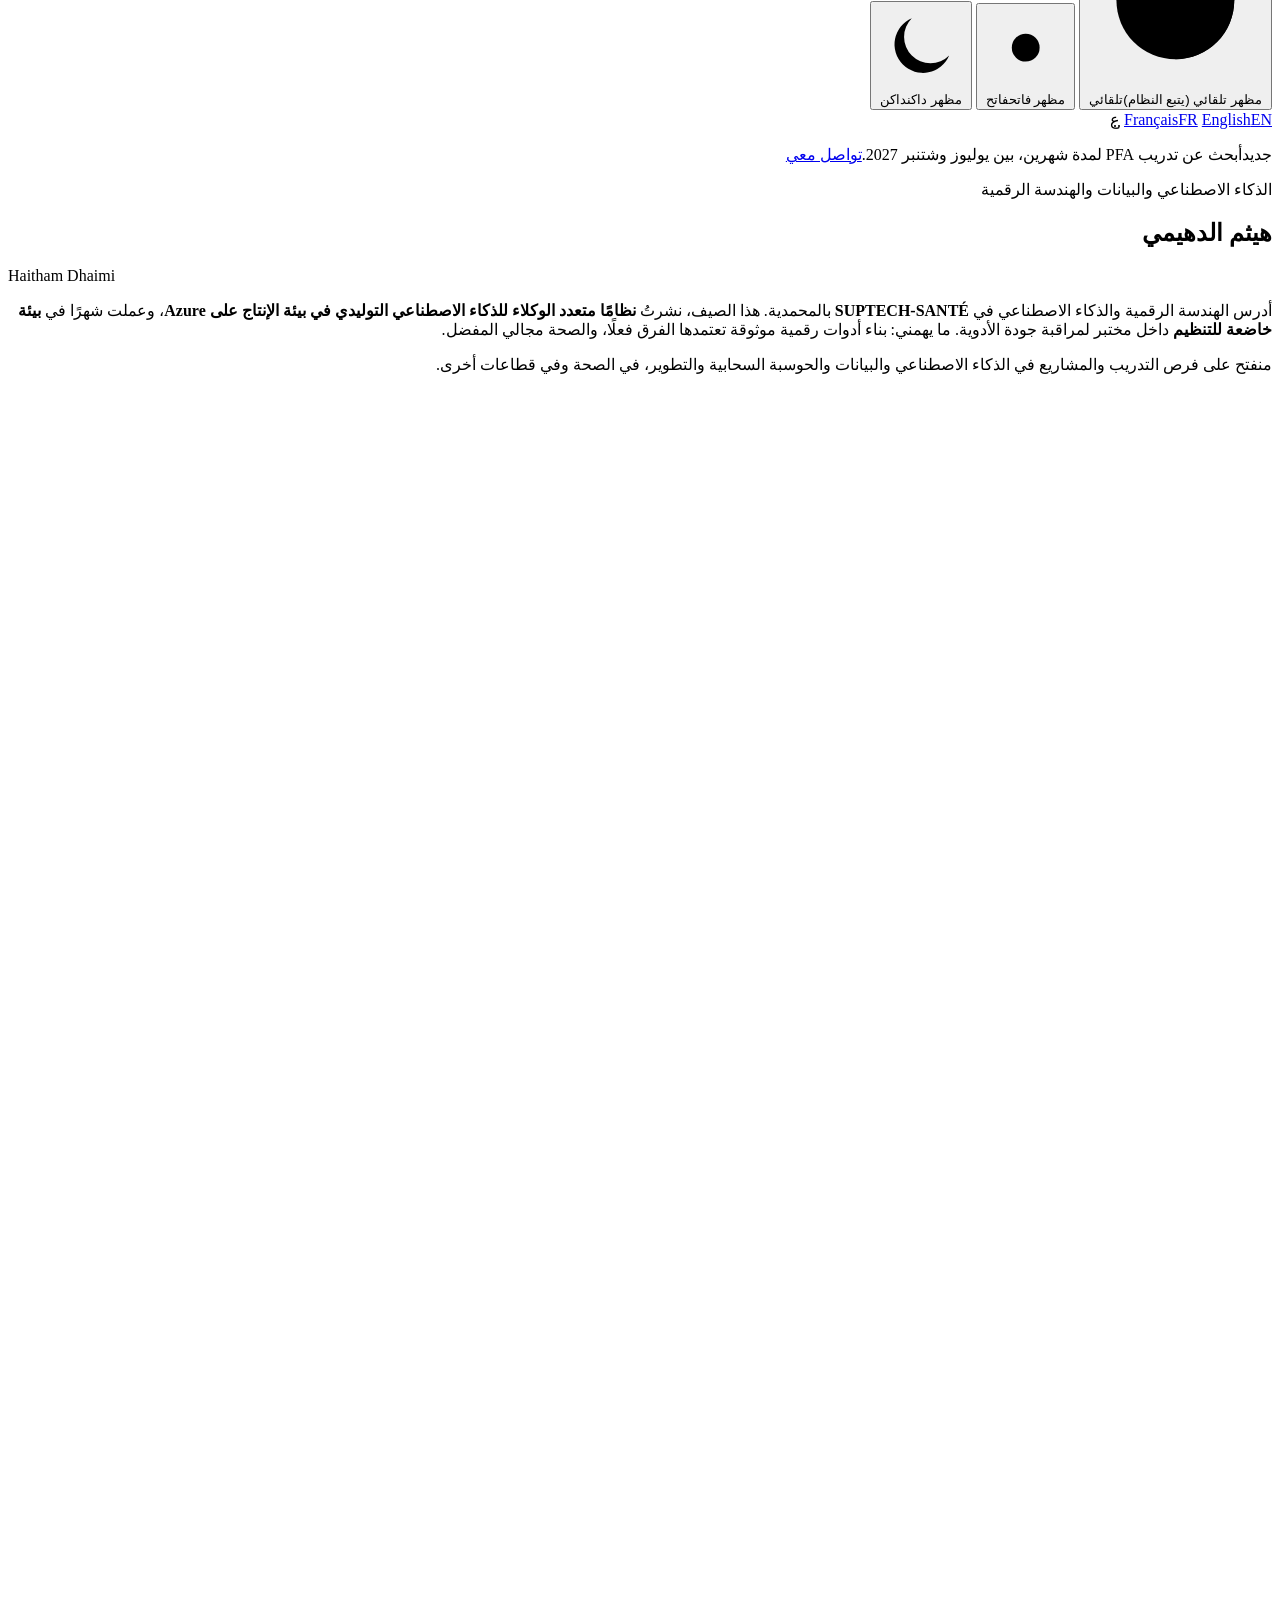
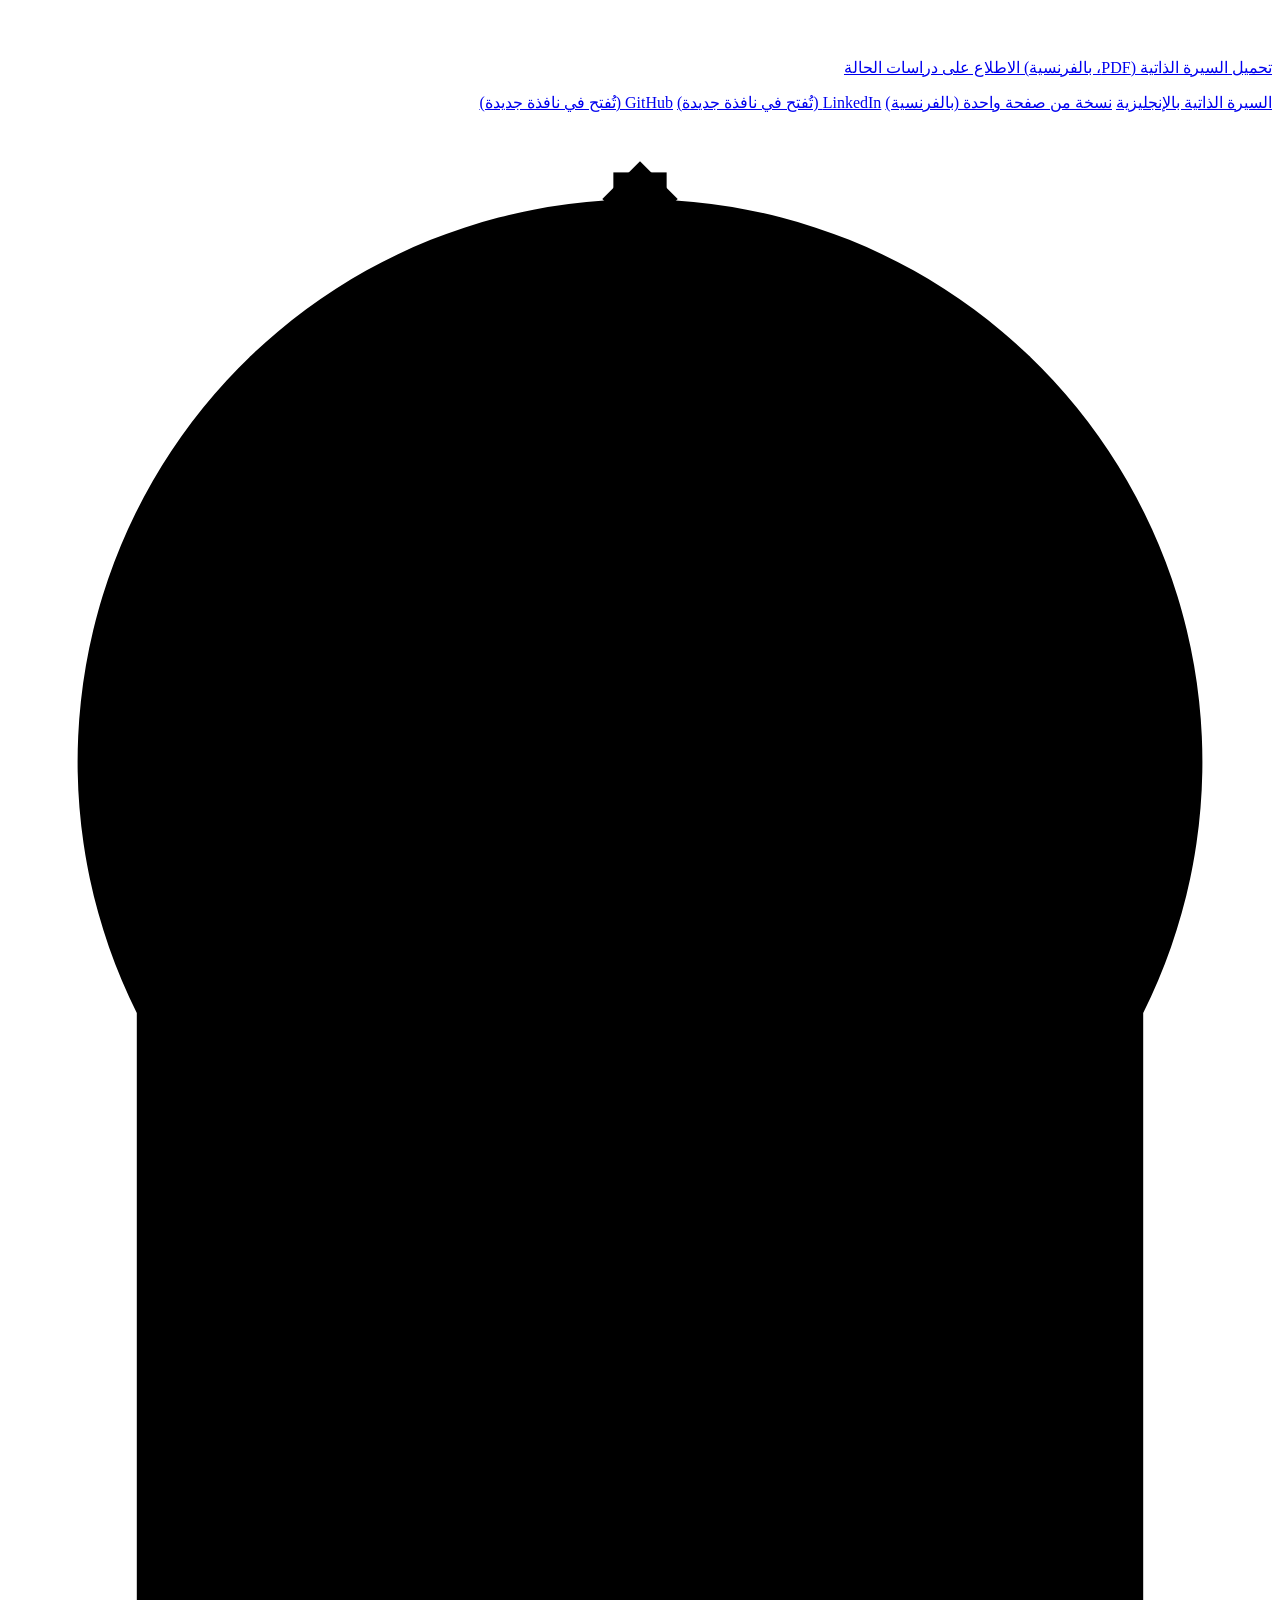
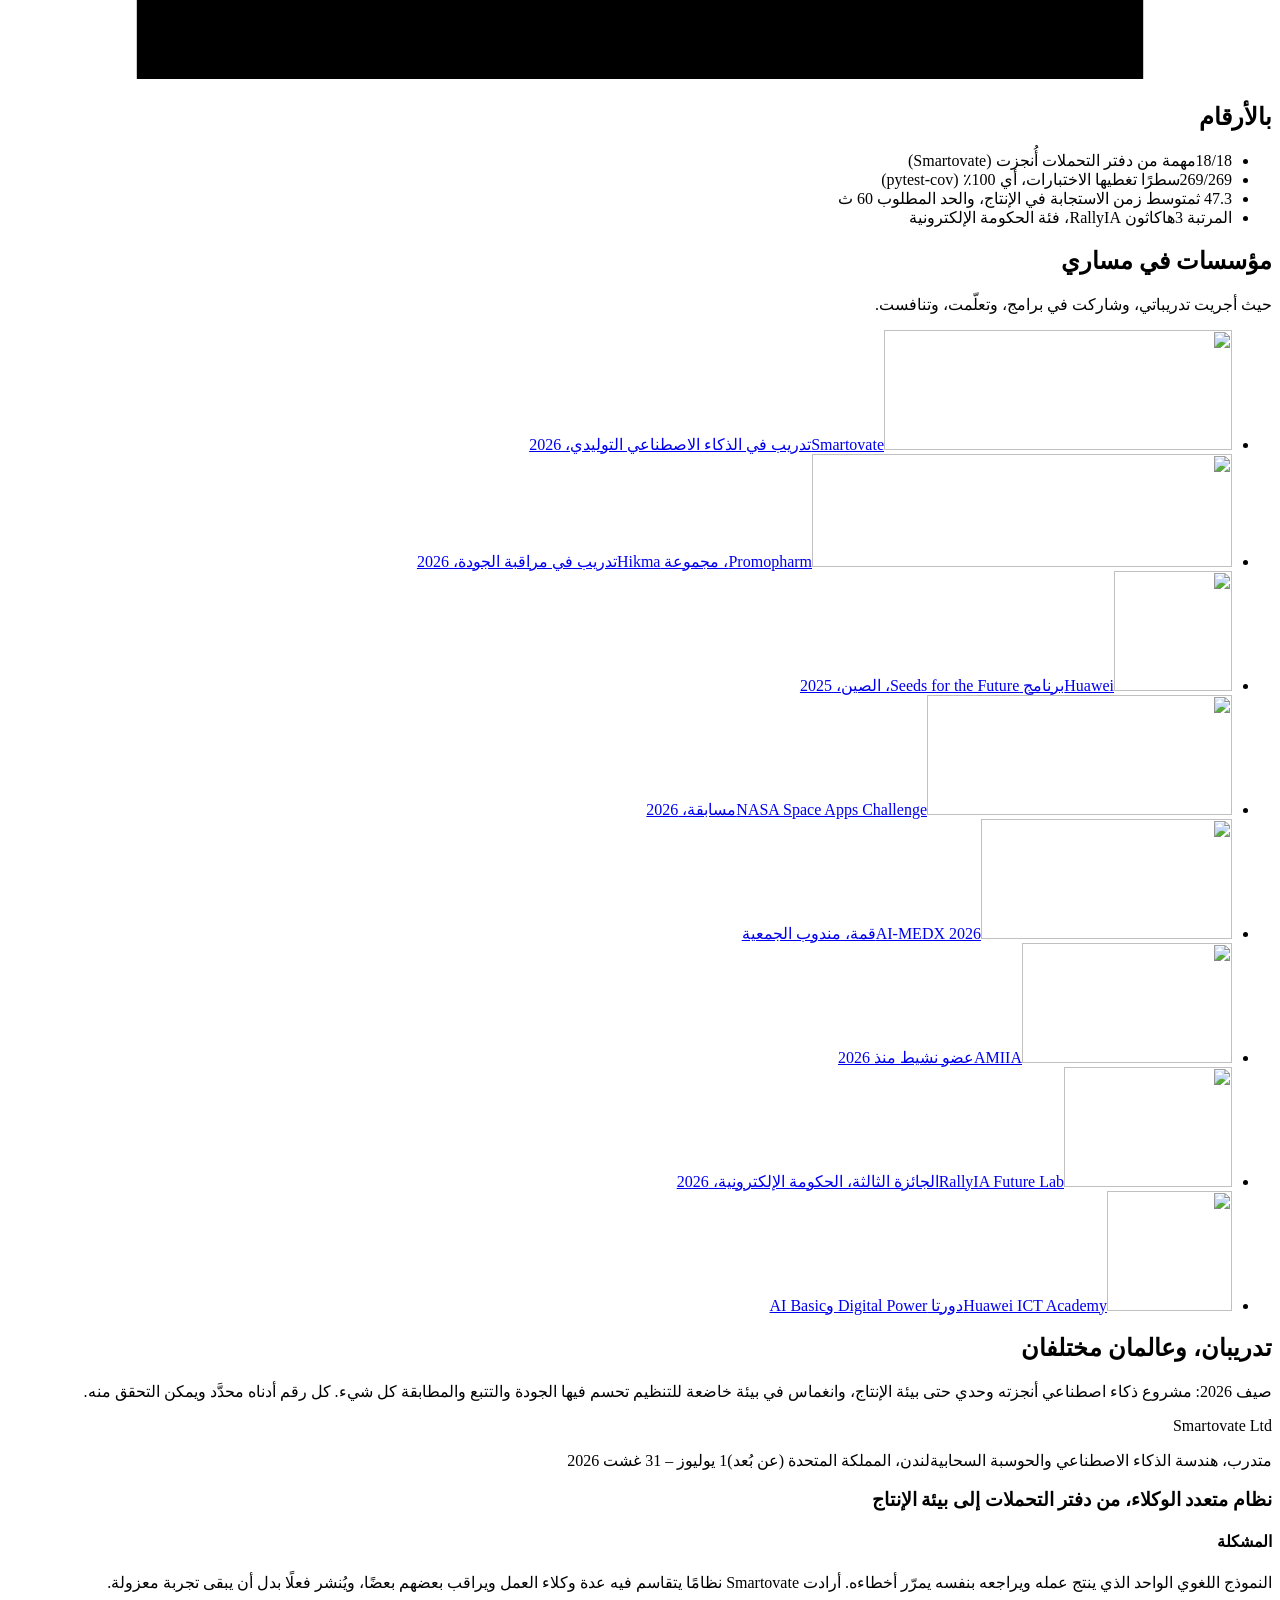
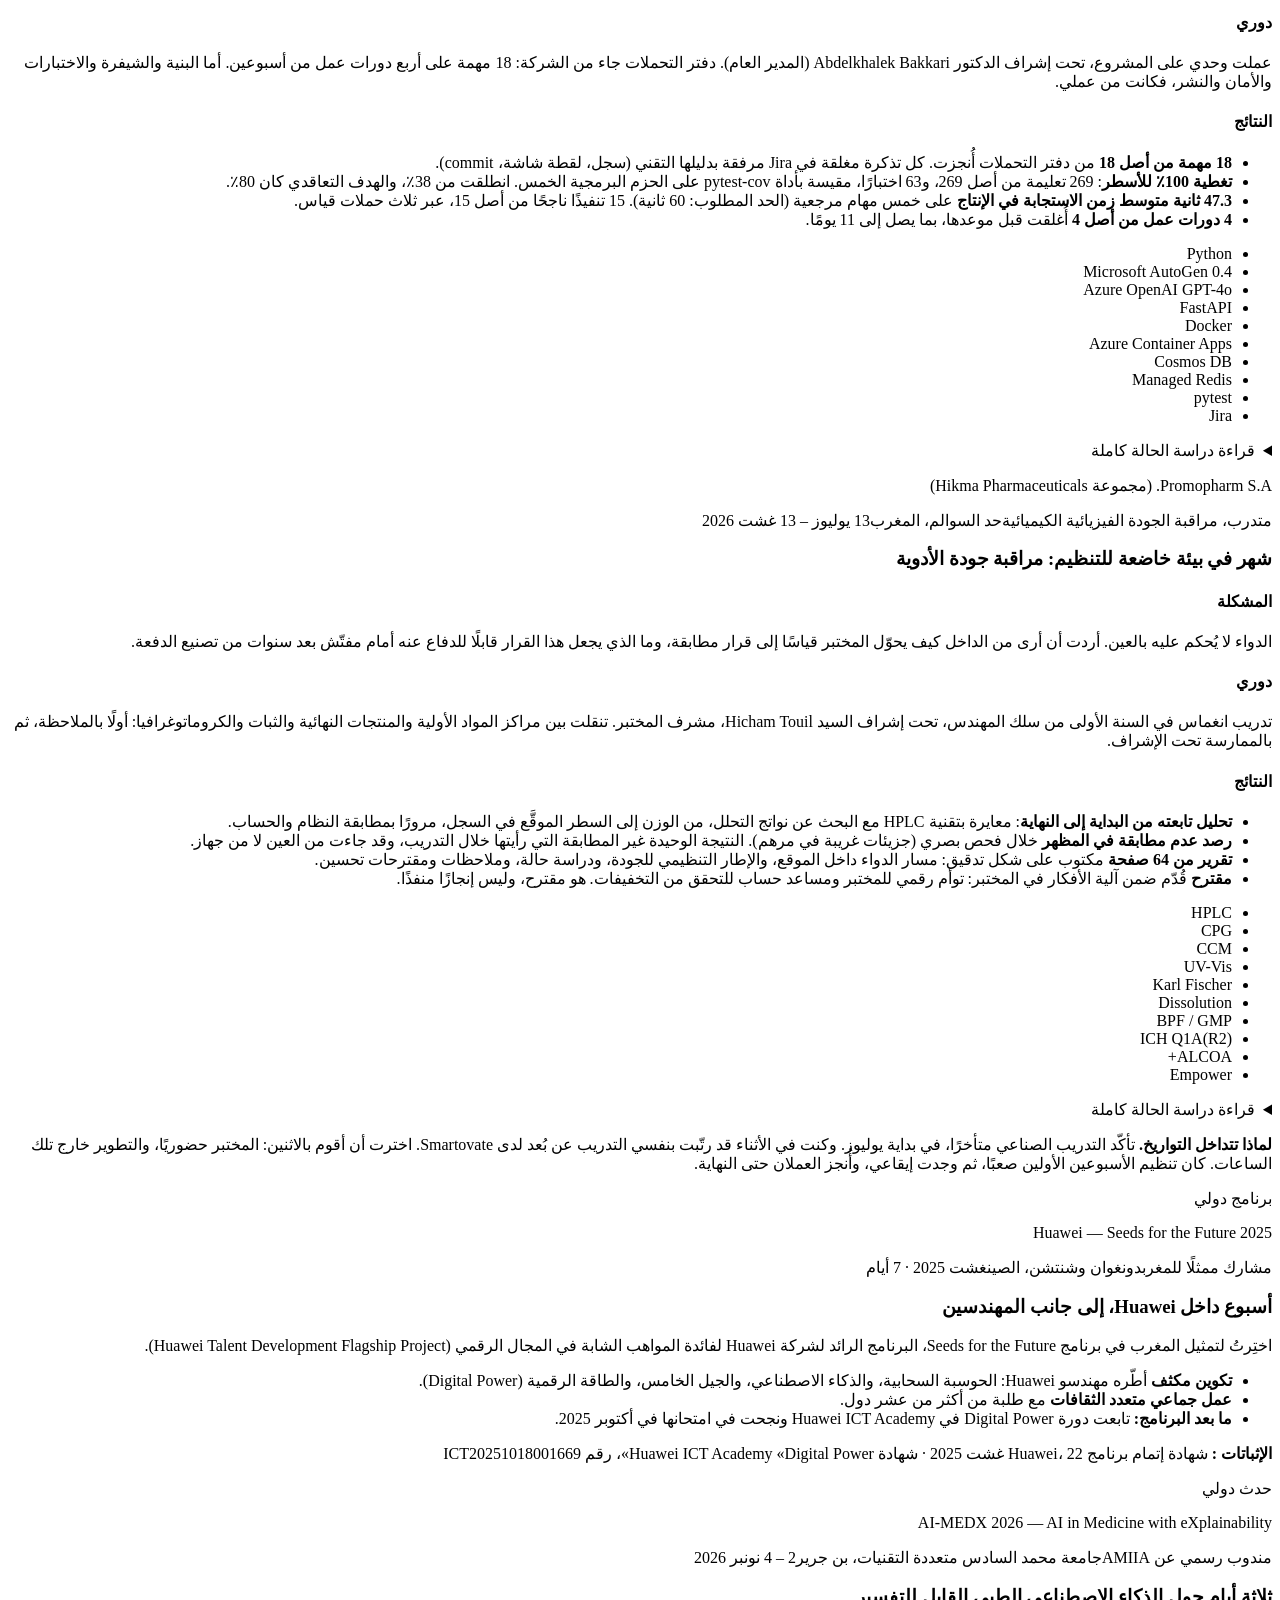
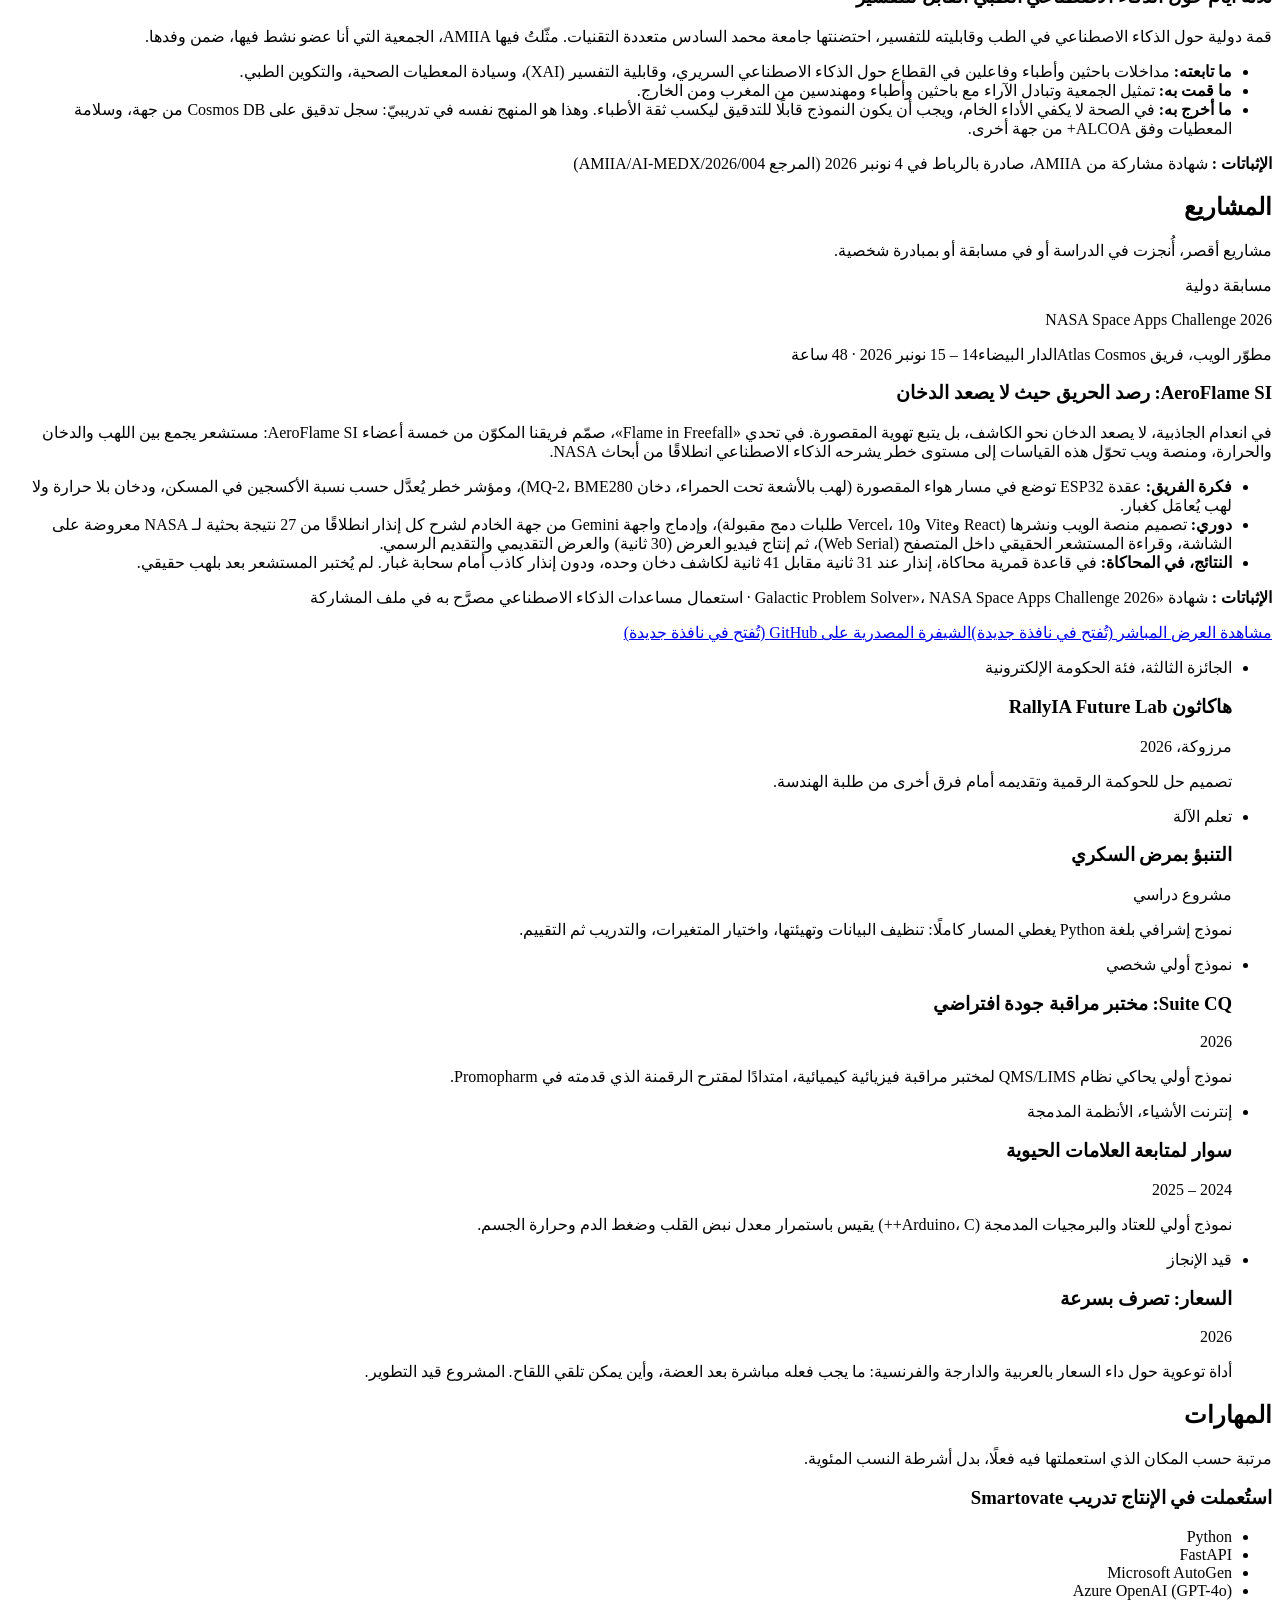
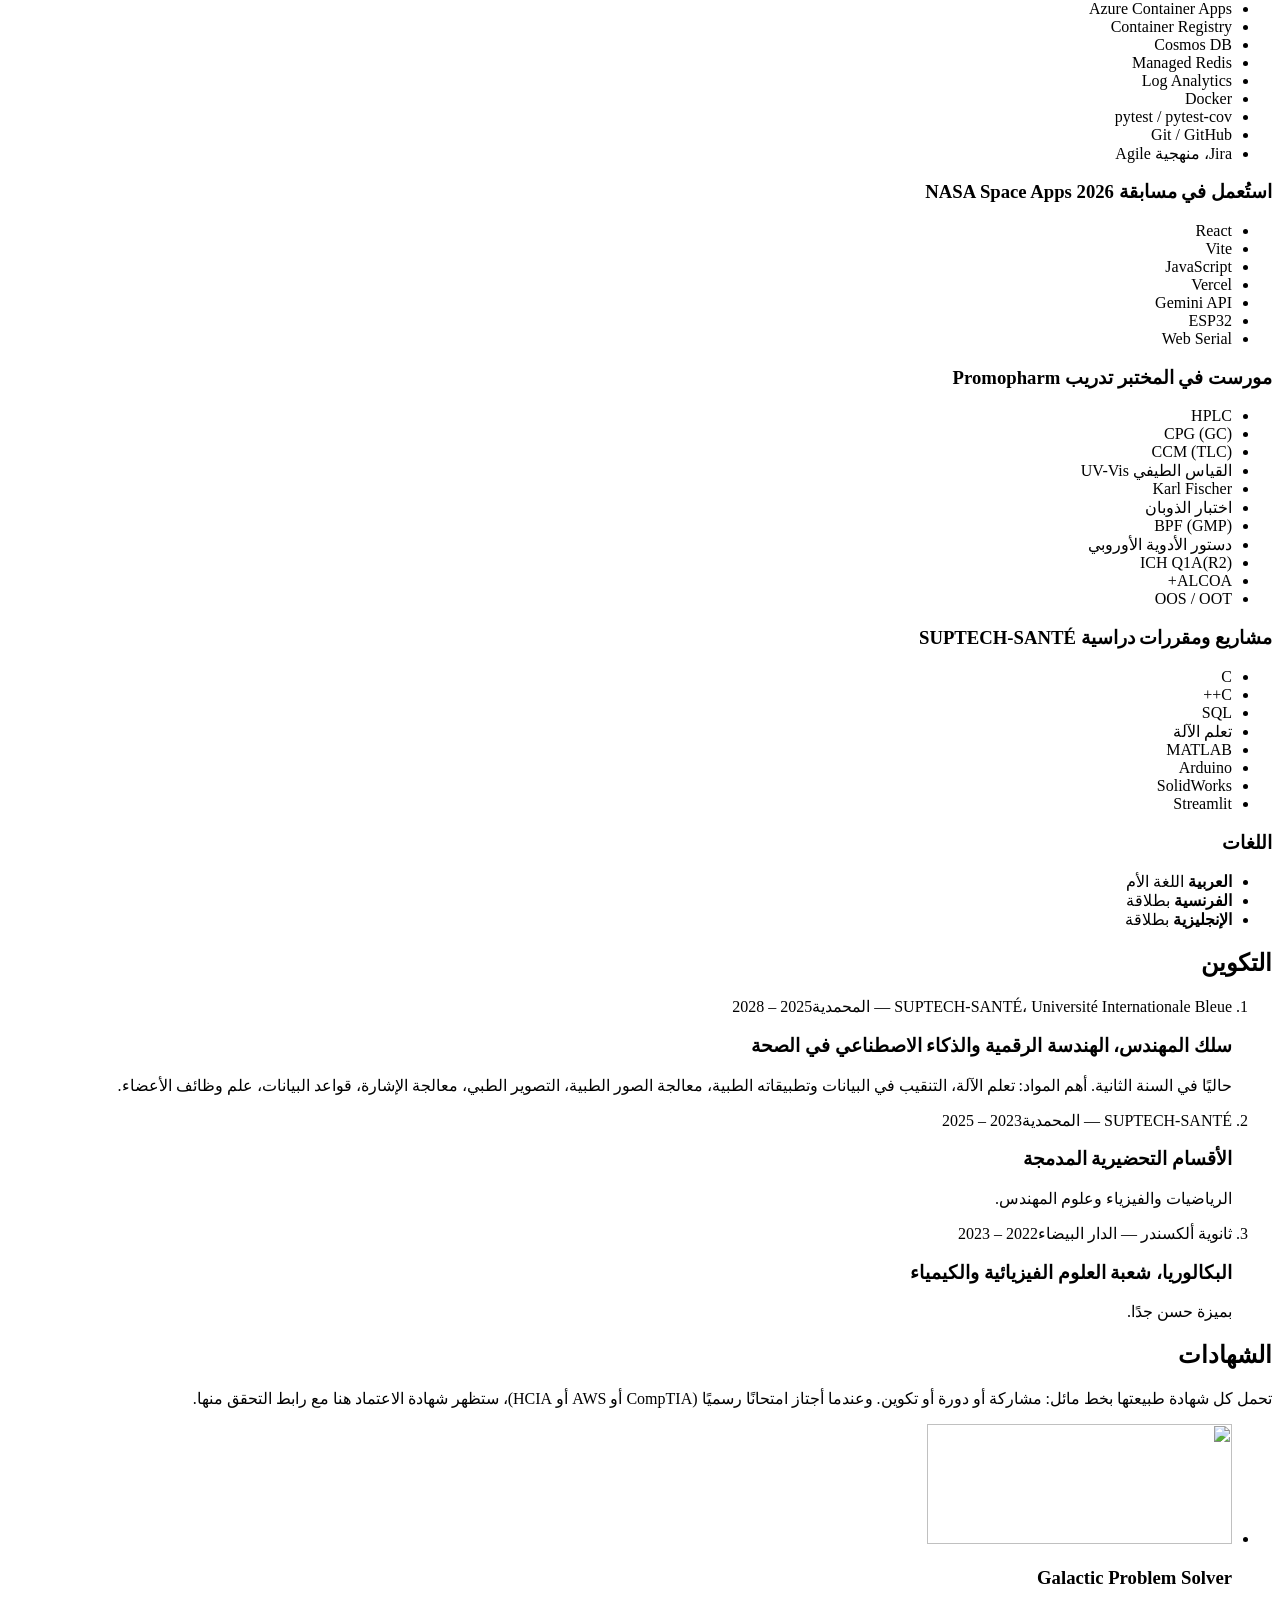
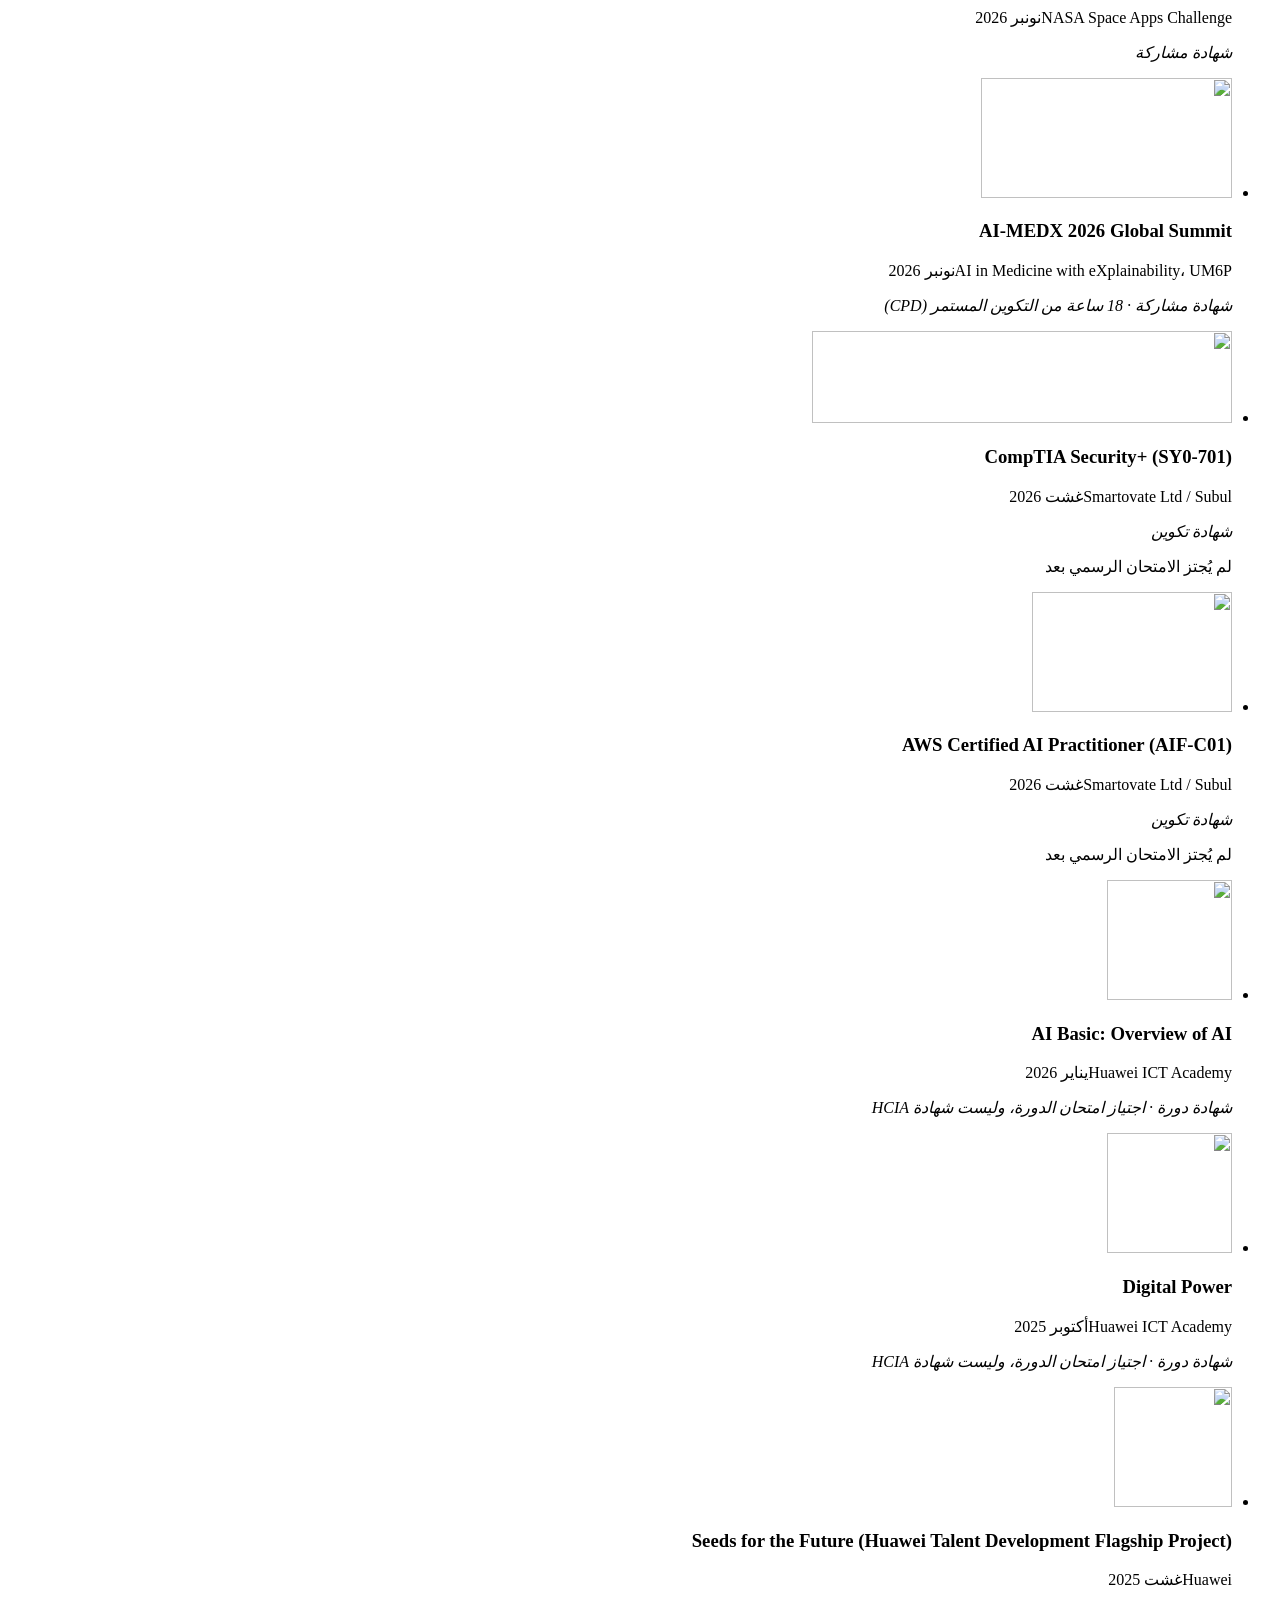
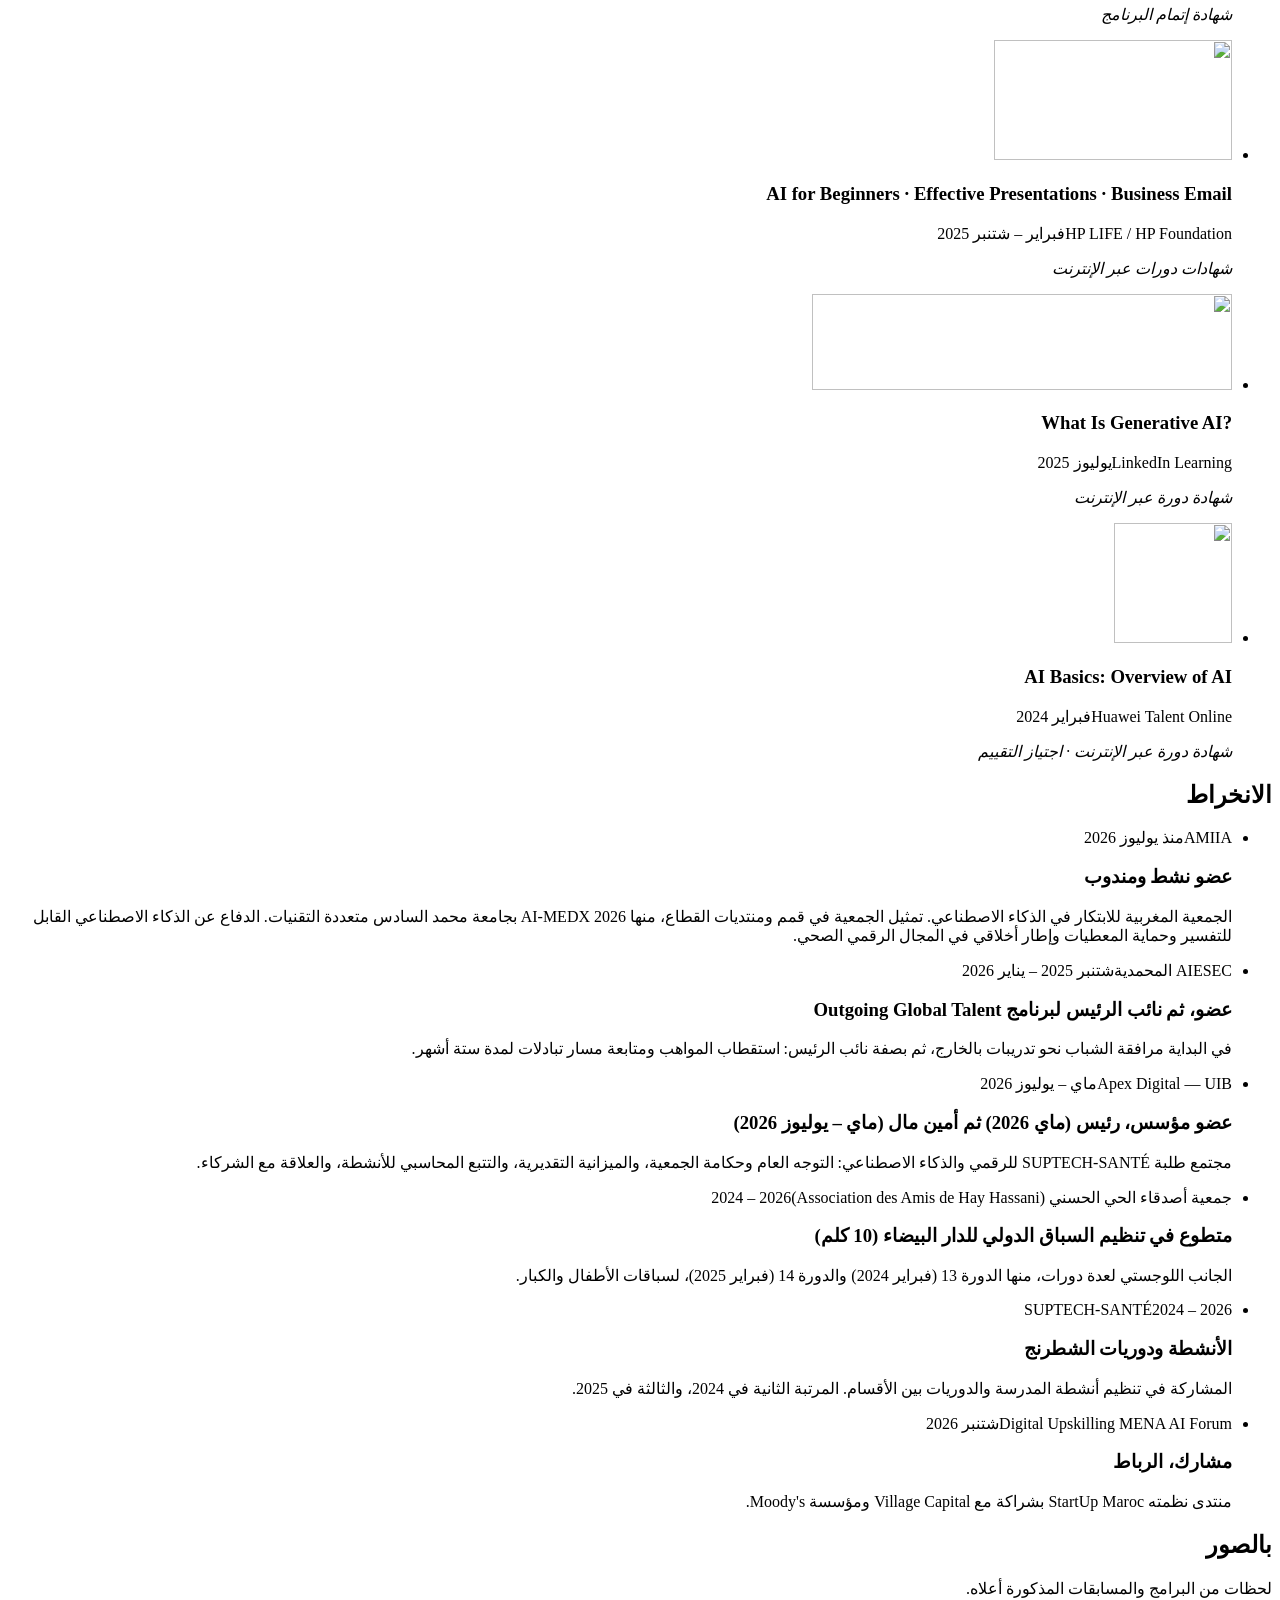
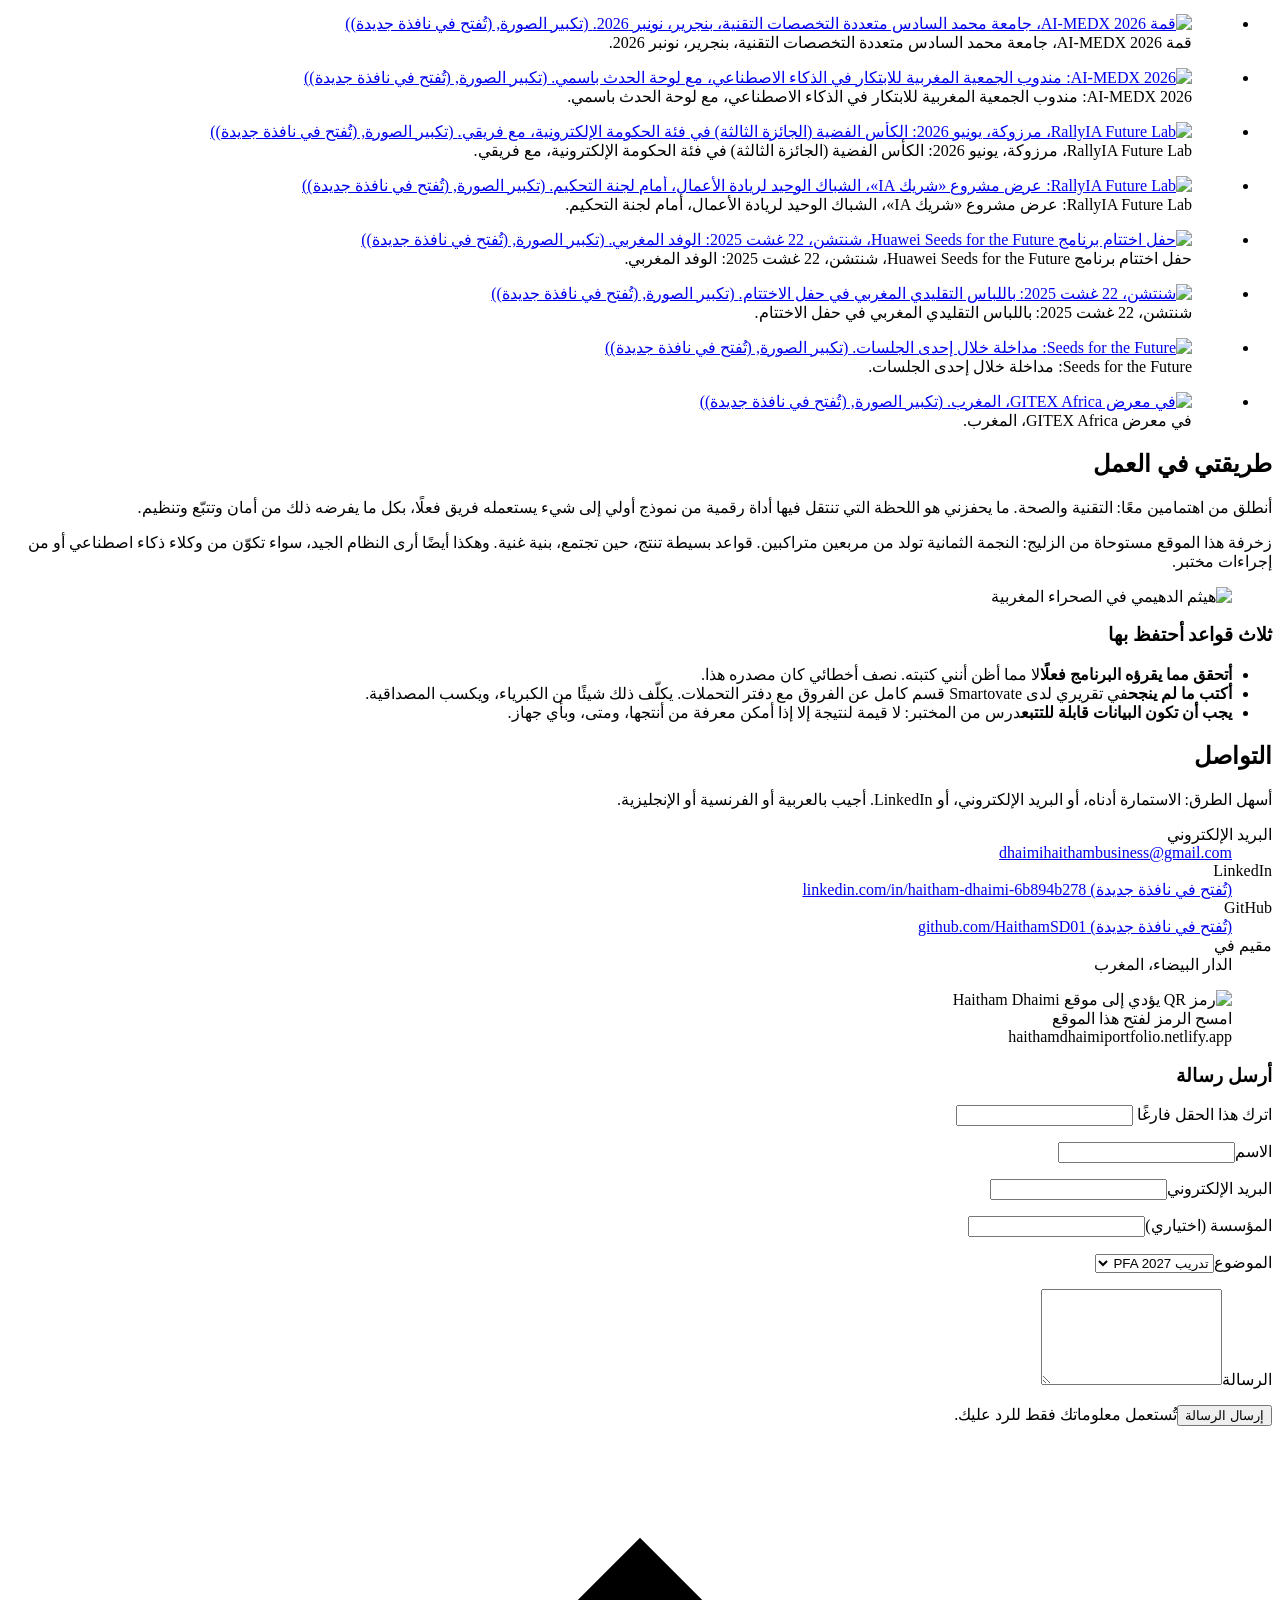
==== commit 2cfcf4c4: "Logos des organisations et des certificats ; CV avec recherche de stage PFA 2027 Co-Authored-By: Cla" ====
--- a/public/ar/index.html
+++ b/public/ar/index.html
@@ -40,8 +40,8 @@
 <link rel="apple-touch-icon" href="/assets/apple-touch-icon.png">
 <link rel="manifest" href="/site.webmanifest">
 <link rel="preload" href="/assets/fonts/ibm-plex-sans-arabic-arabic-400-normal.woff2" as="font" type="font/woff2" crossorigin>
-<link rel="stylesheet" href="/assets/style.css?v=99a9465da8">
-<script type="application/ld+json">{"@context":"https://schema.org","@graph":[{"@type":"ProfilePage","@id":"https://haithamdhaimiportfolio.netlify.app/ar/#page","url":"https://haithamdhaimiportfolio.netlify.app/ar/","name":"هيثم الدهيمي (Haitham Dhaimi) — طالب مهندس في الذكاء الاصطناعي والبيانات والهندسة الرقمية","description":"هيثم الدهيمي (Haitham Dhaimi)، طالب مهندس في الذكاء الاصطناعي والهندسة الرقمية في SUPTECH-SANTÉ (المحمدية، المغرب). نظام متعدد الوكلاء للذكاء الاصطناعي في بيئة الإنتاج على Azure، وبرنامج Huawei Seeds for the Future، وNASA Space Apps Challenge 2026، وتدريب في بيئة خاضعة للتنظيم لدى Promopharm (مجموعة Hikma). المشاريع والسيرة الذاتية ووسائل التواصل.","inLanguage":"ar","dateModified":"2026-11-21","isPartOf":{"@id":"https://haithamdhaimiportfolio.netlify.app/#website"},"mainEntity":{"@id":"https://haithamdhaimiportfolio.netlify.app/#person"}},{"@type":"Person","@id":"https://haithamdhaimiportfolio.netlify.app/#person","name":"Haitham Dhaimi","alternateName":["Haitham DHAIMI","Dhaimi Haitham","DHAIMI Haitham","هيثم الدهيمي","الدهيمي هيثم"],"givenName":"Haitham","familyName":"Dhaimi","url":"https://haithamdhaimiportfolio.netlify.app/","image":"https://haithamdhaimiportfolio.netlify.app/assets/og-fr.png","jobTitle":"طالب مهندس في الذكاء الاصطناعي والهندسة الرقمية","email":"mailto:dhaimihaithambusiness@gmail.com","address":{"@type":"PostalAddress","addressLocality":"Casablanca","addressCountry":"MA"},"affiliation":{"@type":"CollegeOrUniversity","name":"SUPTECH-SANTÉ","parentOrganization":{"@type":"CollegeOrUniversity","name":"Université Internationale Bleue"},"address":{"@type":"PostalAddress","addressLocality":"Mohammedia","addressCountry":"MA"}},"alumniOf":{"@type":"HighSchool","name":"Lycée Alexandre"},"knowsAbout":["Intelligence artificielle","Science des données","IA générative","Systèmes multi-agents","Microsoft AutoGen","Microsoft Azure","Santé numérique","Contrôle qualité pharmaceutique","HPLC","Bonnes pratiques de fabrication (BPF/GMP)","Python","FastAPI","Docker","Cloud computing","5G","Traitement d'image médicale","Explicabilité de l'IA (XAI)","IA générative appliquée (Gemini)","React","ESP32"],"memberOf":{"@type":"Organization","name":"AMIIA — Association Marocaine pour l'Innovation en Intelligence Artificielle"},"knowsLanguage":["ar","fr","en"],"sameAs":["https://www.linkedin.com/in/haitham-dhaimi-6b894b278","https://github.com/HaithamSD01"]},{"@type":"WebSite","@id":"https://haithamdhaimiportfolio.netlify.app/#website","url":"https://haithamdhaimiportfolio.netlify.app/","name":"Haitham Dhaimi","inLanguage":["fr","en","ar"],"publisher":{"@id":"https://haithamdhaimiportfolio.netlify.app/#person"}}]}</script>
+<link rel="stylesheet" href="/assets/style.css?v=10ecab3553">
+<script type="application/ld+json">{"@context":"https://schema.org","@graph":[{"@type":"ProfilePage","@id":"https://haithamdhaimiportfolio.netlify.app/ar/#page","url":"https://haithamdhaimiportfolio.netlify.app/ar/","name":"هيثم الدهيمي (Haitham Dhaimi) — طالب مهندس في الذكاء الاصطناعي والبيانات والهندسة الرقمية","description":"هيثم الدهيمي (Haitham Dhaimi)، طالب مهندس في الذكاء الاصطناعي والهندسة الرقمية في SUPTECH-SANTÉ (المحمدية، المغرب). نظام متعدد الوكلاء للذكاء الاصطناعي في بيئة الإنتاج على Azure، وبرنامج Huawei Seeds for the Future، وNASA Space Apps Challenge 2026، وتدريب في بيئة خاضعة للتنظيم لدى Promopharm (مجموعة Hikma). المشاريع والسيرة الذاتية ووسائل التواصل.","inLanguage":"ar","dateModified":"2026-11-27","isPartOf":{"@id":"https://haithamdhaimiportfolio.netlify.app/#website"},"mainEntity":{"@id":"https://haithamdhaimiportfolio.netlify.app/#person"}},{"@type":"Person","@id":"https://haithamdhaimiportfolio.netlify.app/#person","name":"Haitham Dhaimi","alternateName":["Haitham DHAIMI","Dhaimi Haitham","DHAIMI Haitham","هيثم الدهيمي","الدهيمي هيثم"],"givenName":"Haitham","familyName":"Dhaimi","url":"https://haithamdhaimiportfolio.netlify.app/","image":"https://haithamdhaimiportfolio.netlify.app/assets/og-fr.png","jobTitle":"طالب مهندس في الذكاء الاصطناعي والهندسة الرقمية","email":"mailto:dhaimihaithambusiness@gmail.com","address":{"@type":"PostalAddress","addressLocality":"Casablanca","addressCountry":"MA"},"affiliation":{"@type":"CollegeOrUniversity","name":"SUPTECH-SANTÉ","parentOrganization":{"@type":"CollegeOrUniversity","name":"Université Internationale Bleue"},"address":{"@type":"PostalAddress","addressLocality":"Mohammedia","addressCountry":"MA"}},"alumniOf":{"@type":"HighSchool","name":"Lycée Alexandre"},"knowsAbout":["Intelligence artificielle","Science des données","IA générative","Systèmes multi-agents","Microsoft AutoGen","Microsoft Azure","Santé numérique","Contrôle qualité pharmaceutique","HPLC","Bonnes pratiques de fabrication (BPF/GMP)","Python","FastAPI","Docker","Cloud computing","5G","Traitement d'image médicale","Explicabilité de l'IA (XAI)","IA générative appliquée (Gemini)","React","ESP32"],"memberOf":{"@type":"Organization","name":"AMIIA — Association Marocaine pour l'Innovation en Intelligence Artificielle"},"knowsLanguage":["ar","fr","en"],"sameAs":["https://www.linkedin.com/in/haitham-dhaimi-6b894b278","https://github.com/HaithamSD01"]},{"@type":"WebSite","@id":"https://haithamdhaimiportfolio.netlify.app/#website","url":"https://haithamdhaimiportfolio.netlify.app/","name":"Haitham Dhaimi","inLanguage":["fr","en","ar"],"publisher":{"@id":"https://haithamdhaimiportfolio.netlify.app/#person"}}]}</script>
 </head>
 <body>
 <a class="skip-link" href="#main">الانتقال إلى المحتوى</a>
@@ -146,6 +146,24 @@
       <li><span class="metric-value">269/269</span><span class="metric-label">سطرًا تغطيها الاختبارات، أي 100٪ (pytest-cov)</span></li>
       <li><span class="metric-value">47.3 ث</span><span class="metric-label">متوسط زمن الاستجابة في الإنتاج، والحد المطلوب 60 ث</span></li>
       <li><span class="metric-value">المرتبة 3</span><span class="metric-label">هاكاثون RallyIA، فئة الحكومة الإلكترونية</span></li>
+      
+    </ul>
+  </div>
+</section>
+
+<section class="logo-band" aria-labelledby="logos-title">
+  <div class="wrap">
+    <h2 id="logos-title" class="logo-band-title">مؤسسات في مساري</h2>
+    <p class="logo-band-intro">حيث أجريت تدريباتي، وشاركت في برامج، وتعلّمت، وتنافست.</p>
+    <ul class="logo-list">
+      <li><a href="#smartovate"><span class="logo-tile"><img src="/assets/img/logos/smartovate.webp" width="348" height="120" alt="" loading="lazy" decoding="async"></span><span class="logo-name">Smartovate</span><span class="logo-role">تدريب في الذكاء الاصطناعي التوليدي، 2026</span></a></li>
+      <li><a href="#promopharm"><span class="logo-tile"><img src="/assets/img/logos/hikma.webp" width="420" height="113" alt="" loading="lazy" decoding="async"></span><span class="logo-name">Promopharm، مجموعة Hikma</span><span class="logo-role">تدريب في مراقبة الجودة، 2026</span></a></li>
+      <li><a href="#huawei"><span class="logo-tile"><img src="/assets/img/logos/huawei.webp" width="118" height="120" alt="" loading="lazy" decoding="async"></span><span class="logo-name">Huawei</span><span class="logo-role">برنامج Seeds for the Future، الصين، 2025</span></a></li>
+      <li><a href="#nasa"><span class="logo-tile"><img src="/assets/img/logos/nasa.webp" width="305" height="120" alt="" loading="lazy" decoding="async"></span><span class="logo-name">NASA Space Apps Challenge</span><span class="logo-role">مسابقة، 2026</span></a></li>
+      <li><a href="#aimedx"><span class="logo-tile"><img src="/assets/img/logos/aimedx.webp" width="251" height="120" alt="" loading="lazy" decoding="async"></span><span class="logo-name">AI-MEDX 2026</span><span class="logo-role">قمة، مندوب الجمعية</span></a></li>
+      <li><a href="#involvement"><span class="logo-tile"><img src="/assets/img/logos/amiia.webp" width="210" height="120" alt="" loading="lazy" decoding="async"></span><span class="logo-name">AMIIA</span><span class="logo-role">عضو نشيط منذ 2026</span></a></li>
+      <li><a href="#projects"><span class="logo-tile"><img src="/assets/img/logos/rally.webp" width="168" height="120" alt="" loading="lazy" decoding="async"></span><span class="logo-name">RallyIA Future Lab</span><span class="logo-role">الجائزة الثالثة، الحكومة الإلكترونية، 2026</span></a></li>
+      <li><a href="#background"><span class="logo-tile"><img src="/assets/img/logos/ictacademy.webp" width="125" height="120" alt="" loading="lazy" decoding="async"></span><span class="logo-name">Huawei ICT Academy</span><span class="logo-role">دورتا Digital Power وAI Basic</span></a></li>
       
     </ul>
   </div>
@@ -497,81 +515,91 @@
       </header>
       <ul class="trainings">
         
-        <li>
-          <h3>Galactic Problem Solver</h3>
-          <p><span>NASA Space Apps Challenge</span><span>نونبر 2026</span></p>
+        <li class="has-logo">
+          <span class="cert-logo"><img src="/assets/img/logos/nasa.webp" width="305" height="120" alt="" loading="lazy" decoding="async"></span>
+          <h3><bdi>Galactic Problem Solver</bdi></h3>
+          <p><span><bdi>NASA Space Apps Challenge</bdi></span><span>نونبر 2026</span></p>
           <p class="cert-kind"><em>شهادة مشاركة</em></p>
           
           
         </li>
         
-        <li>
-          <h3>AI-MEDX 2026 Global Summit</h3>
-          <p><span>AI in Medicine with eXplainability، UM6P</span><span>نونبر 2026</span></p>
+        <li class="has-logo">
+          <span class="cert-logo"><img src="/assets/img/logos/aimedx.webp" width="251" height="120" alt="" loading="lazy" decoding="async"></span>
+          <h3><bdi>AI-MEDX 2026 Global Summit</bdi></h3>
+          <p><span><bdi>AI in Medicine with eXplainability، UM6P</bdi></span><span>نونبر 2026</span></p>
           <p class="cert-kind"><em>شهادة مشاركة · 18 ساعة من التكوين المستمر (CPD)</em></p>
           
           
         </li>
         
-        <li>
-          <h3>CompTIA Security+ (SY0-701)</h3>
-          <p><span>Smartovate Ltd / Subul</span><span>غشت 2026</span></p>
+        <li class="has-logo">
+          <span class="cert-logo"><img src="/assets/img/logos/comptia.webp" width="420" height="92" alt="" loading="lazy" decoding="async"></span>
+          <h3><bdi>CompTIA Security+ (SY0-701)</bdi></h3>
+          <p><span><bdi>Smartovate Ltd / Subul</bdi></span><span>غشت 2026</span></p>
           <p class="cert-kind"><em>شهادة تكوين</em></p>
           <p class="exam-badge">لم يُجتز الامتحان الرسمي بعد</p>
           
         </li>
         
-        <li>
-          <h3>AWS Certified AI Practitioner (AIF-C01)</h3>
-          <p><span>Smartovate Ltd / Subul</span><span>غشت 2026</span></p>
+        <li class="has-logo">
+          <span class="cert-logo"><img src="/assets/img/logos/aws.webp" width="200" height="120" alt="" loading="lazy" decoding="async"></span>
+          <h3><bdi>AWS Certified AI Practitioner (AIF-C01)</bdi></h3>
+          <p><span><bdi>Smartovate Ltd / Subul</bdi></span><span>غشت 2026</span></p>
           <p class="cert-kind"><em>شهادة تكوين</em></p>
           <p class="exam-badge">لم يُجتز الامتحان الرسمي بعد</p>
           
         </li>
         
-        <li>
-          <h3>AI Basic: Overview of AI</h3>
-          <p><span>Huawei ICT Academy</span><span>يناير 2026</span></p>
+        <li class="has-logo">
+          <span class="cert-logo"><img src="/assets/img/logos/ictacademy.webp" width="125" height="120" alt="" loading="lazy" decoding="async"></span>
+          <h3><bdi>AI Basic: Overview of AI</bdi></h3>
+          <p><span><bdi>Huawei ICT Academy</bdi></span><span>يناير 2026</span></p>
           <p class="cert-kind"><em>شهادة دورة · اجتياز امتحان الدورة، وليست شهادة HCIA</em></p>
           
           
         </li>
         
-        <li>
-          <h3>Digital Power</h3>
-          <p><span>Huawei ICT Academy</span><span>أكتوبر 2025</span></p>
+        <li class="has-logo">
+          <span class="cert-logo"><img src="/assets/img/logos/ictacademy.webp" width="125" height="120" alt="" loading="lazy" decoding="async"></span>
+          <h3><bdi>Digital Power</bdi></h3>
+          <p><span><bdi>Huawei ICT Academy</bdi></span><span>أكتوبر 2025</span></p>
           <p class="cert-kind"><em>شهادة دورة · اجتياز امتحان الدورة، وليست شهادة HCIA</em></p>
           
           
         </li>
         
-        <li>
-          <h3>Seeds for the Future (Huawei Talent Development Flagship Project)</h3>
-          <p><span>Huawei</span><span>غشت 2025</span></p>
+        <li class="has-logo">
+          <span class="cert-logo"><img src="/assets/img/logos/huawei.webp" width="118" height="120" alt="" loading="lazy" decoding="async"></span>
+          <h3><bdi>Seeds for the Future (Huawei Talent Development Flagship Project)</bdi></h3>
+          <p><span><bdi>Huawei</bdi></span><span>غشت 2025</span></p>
           <p class="cert-kind"><em>شهادة إتمام البرنامج</em></p>
           
           
         </li>
         
-        <li>
-          <h3>AI for Beginners · Effective Presentations · Business Email</h3>
-          <p><span>HP LIFE / HP Foundation</span><span>فبراير – شتنبر 2025</span></p>
+        <li class="has-logo">
+          <span class="cert-logo"><img src="/assets/img/logos/hplife.webp" width="238" height="120" alt="" loading="lazy" decoding="async"></span>
+          <h3><bdi>AI for Beginners · Effective Presentations · Business Email</bdi></h3>
+          <p><span><bdi>HP LIFE / HP Foundation</bdi></span><span>فبراير – شتنبر 2025</span></p>
           <p class="cert-kind"><em>شهادات دورات عبر الإنترنت</em></p>
           
           
         </li>
         
-        <li>
-          <h3>What Is Generative AI?</h3>
-          <p><span>LinkedIn Learning</span><span>يوليوز 2025</span></p>
+        <li class="has-logo">
+          <span class="cert-logo"><img src="/assets/img/logos/linkedin.webp" width="420" height="96" alt="" loading="lazy" decoding="async"></span>
+          <h3><bdi>What Is Generative AI?</bdi></h3>
+          <p><span><bdi>LinkedIn Learning</bdi></span><span>يوليوز 2025</span></p>
           <p class="cert-kind"><em>شهادة دورة عبر الإنترنت</em></p>
           
           
         </li>
         
-        <li>
-          <h3>AI Basics: Overview of AI</h3>
-          <p><span>Huawei Talent Online</span><span>فبراير 2024</span></p>
+        <li class="has-logo">
+          <span class="cert-logo"><img src="/assets/img/logos/huawei.webp" width="118" height="120" alt="" loading="lazy" decoding="async"></span>
+          <h3><bdi>AI Basics: Overview of AI</bdi></h3>
+          <p><span><bdi>Huawei Talent Online</bdi></span><span>فبراير 2024</span></p>
           <p class="cert-kind"><em>شهادة دورة عبر الإنترنت · اجتياز التقييم</em></p>
           
           
@@ -736,7 +764,7 @@
 <footer class="site-footer">
   <div class="wrap footer-row">
     <svg class="brand-logo footer-logo" viewBox="0 0 100 100" aria-hidden="true" focusable="false"><g class="bl-star"><rect x="20" y="20" width="60" height="60"/><rect x="20" y="20" width="60" height="60" transform="rotate(45 50 50)"/></g><path class="bl-h" d="M33 35V65M33 50H49M49 35V65"/><path class="bl-d" d="M49 37.75h6a12.25 12.25 0 0 1 0 24.5h-6"/></svg>
-    <p>© 2026 Haitham Dhaimi. آخر تحديث: 21 نونبر 2026.</p>
+    <p>© 2026 Haitham Dhaimi. آخر تحديث: 27 نونبر 2026.</p>
     <p><a href="https://github.com/HaithamSD01/portfolio" rel="noopener" target="_blank">الشيفرة المصدرية للموقع<span class="sr-only"> (تُفتح في نافذة جديدة)</span></a> <a href="#top">العودة إلى الأعلى</a></p>
   </div>
 </footer>
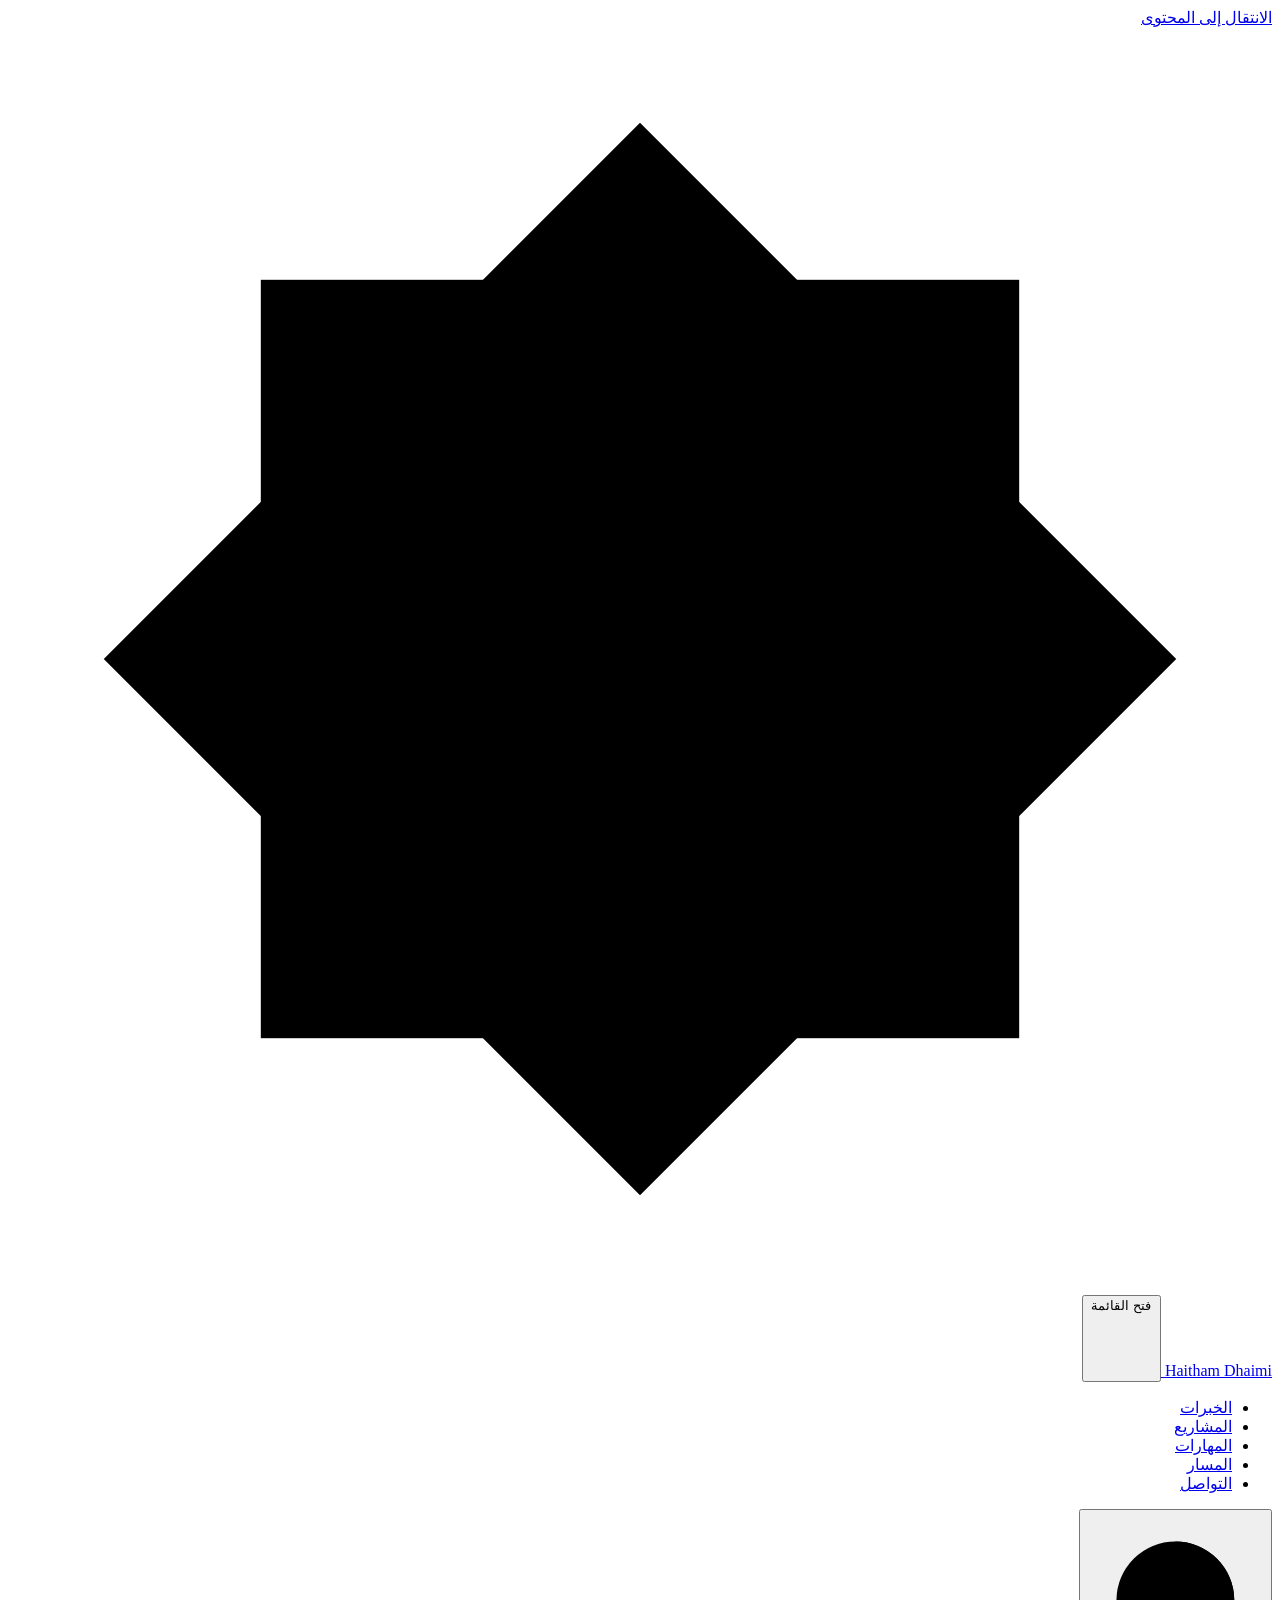
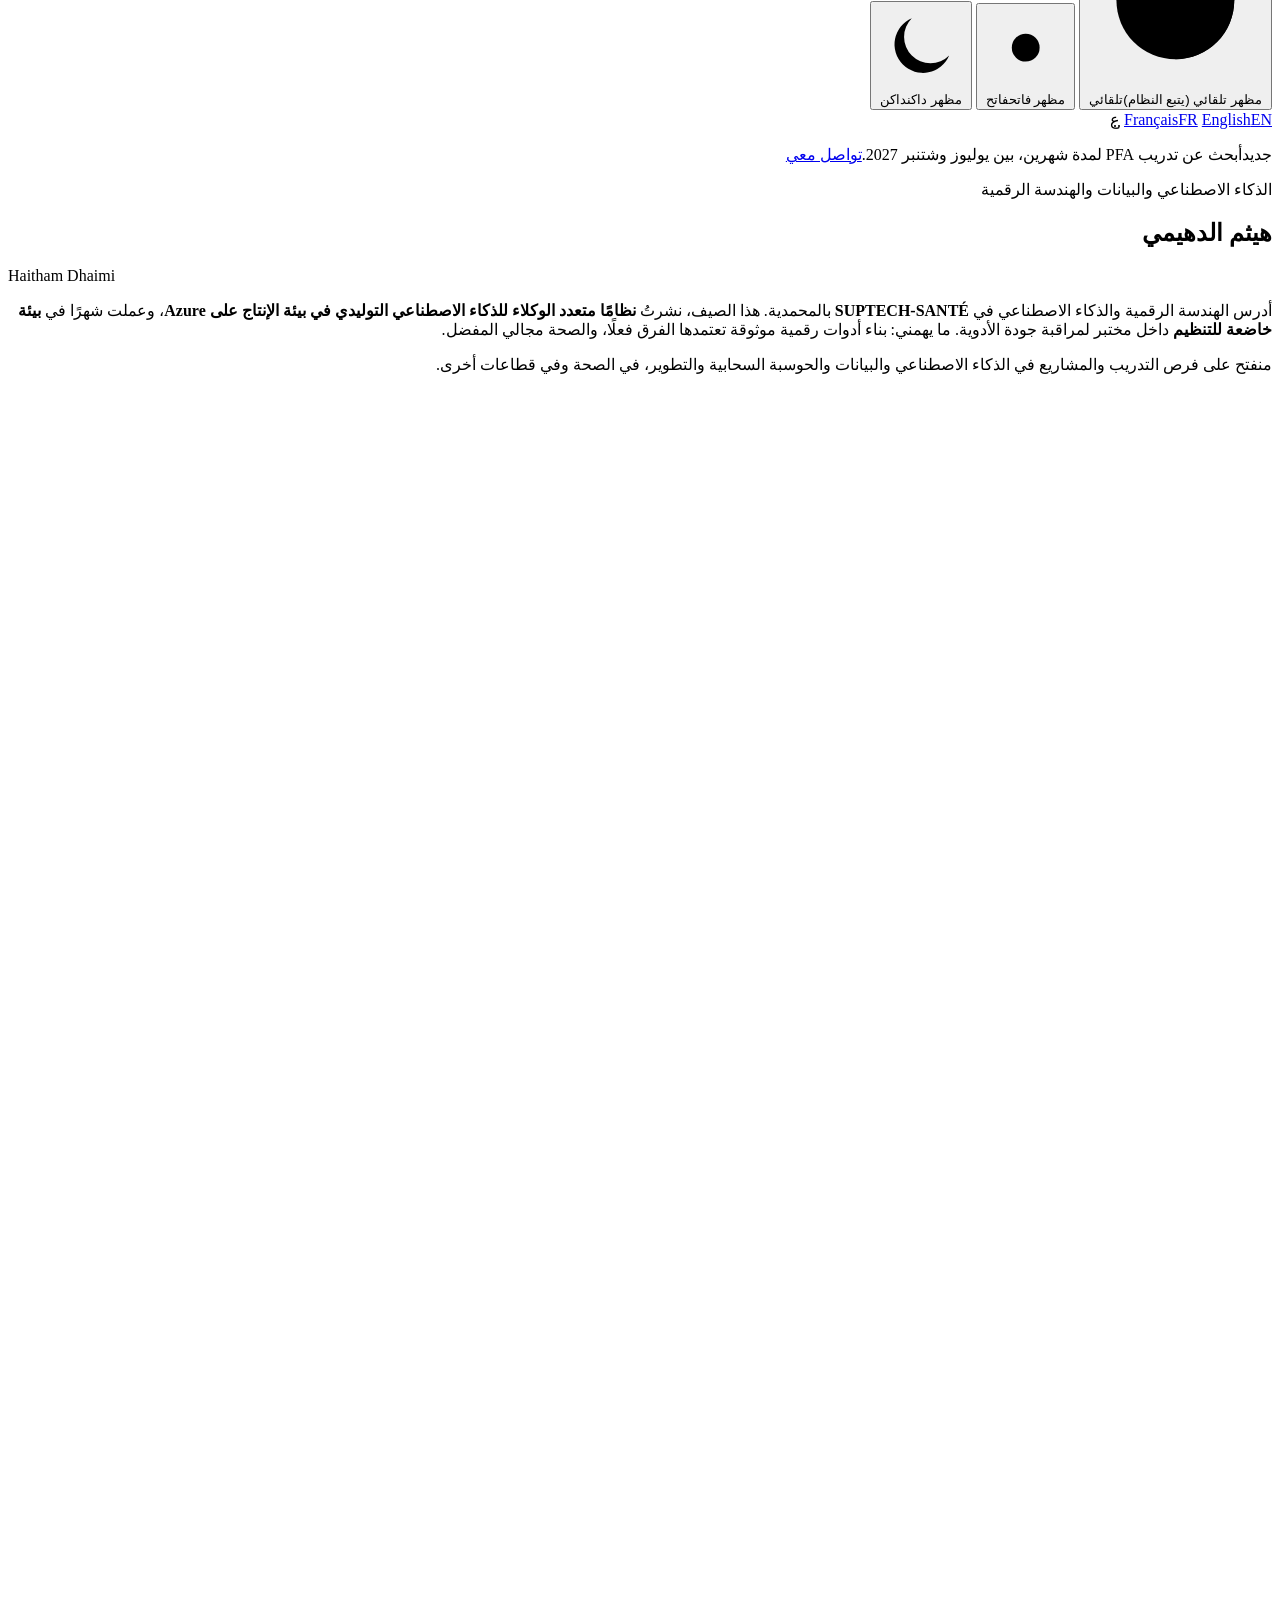
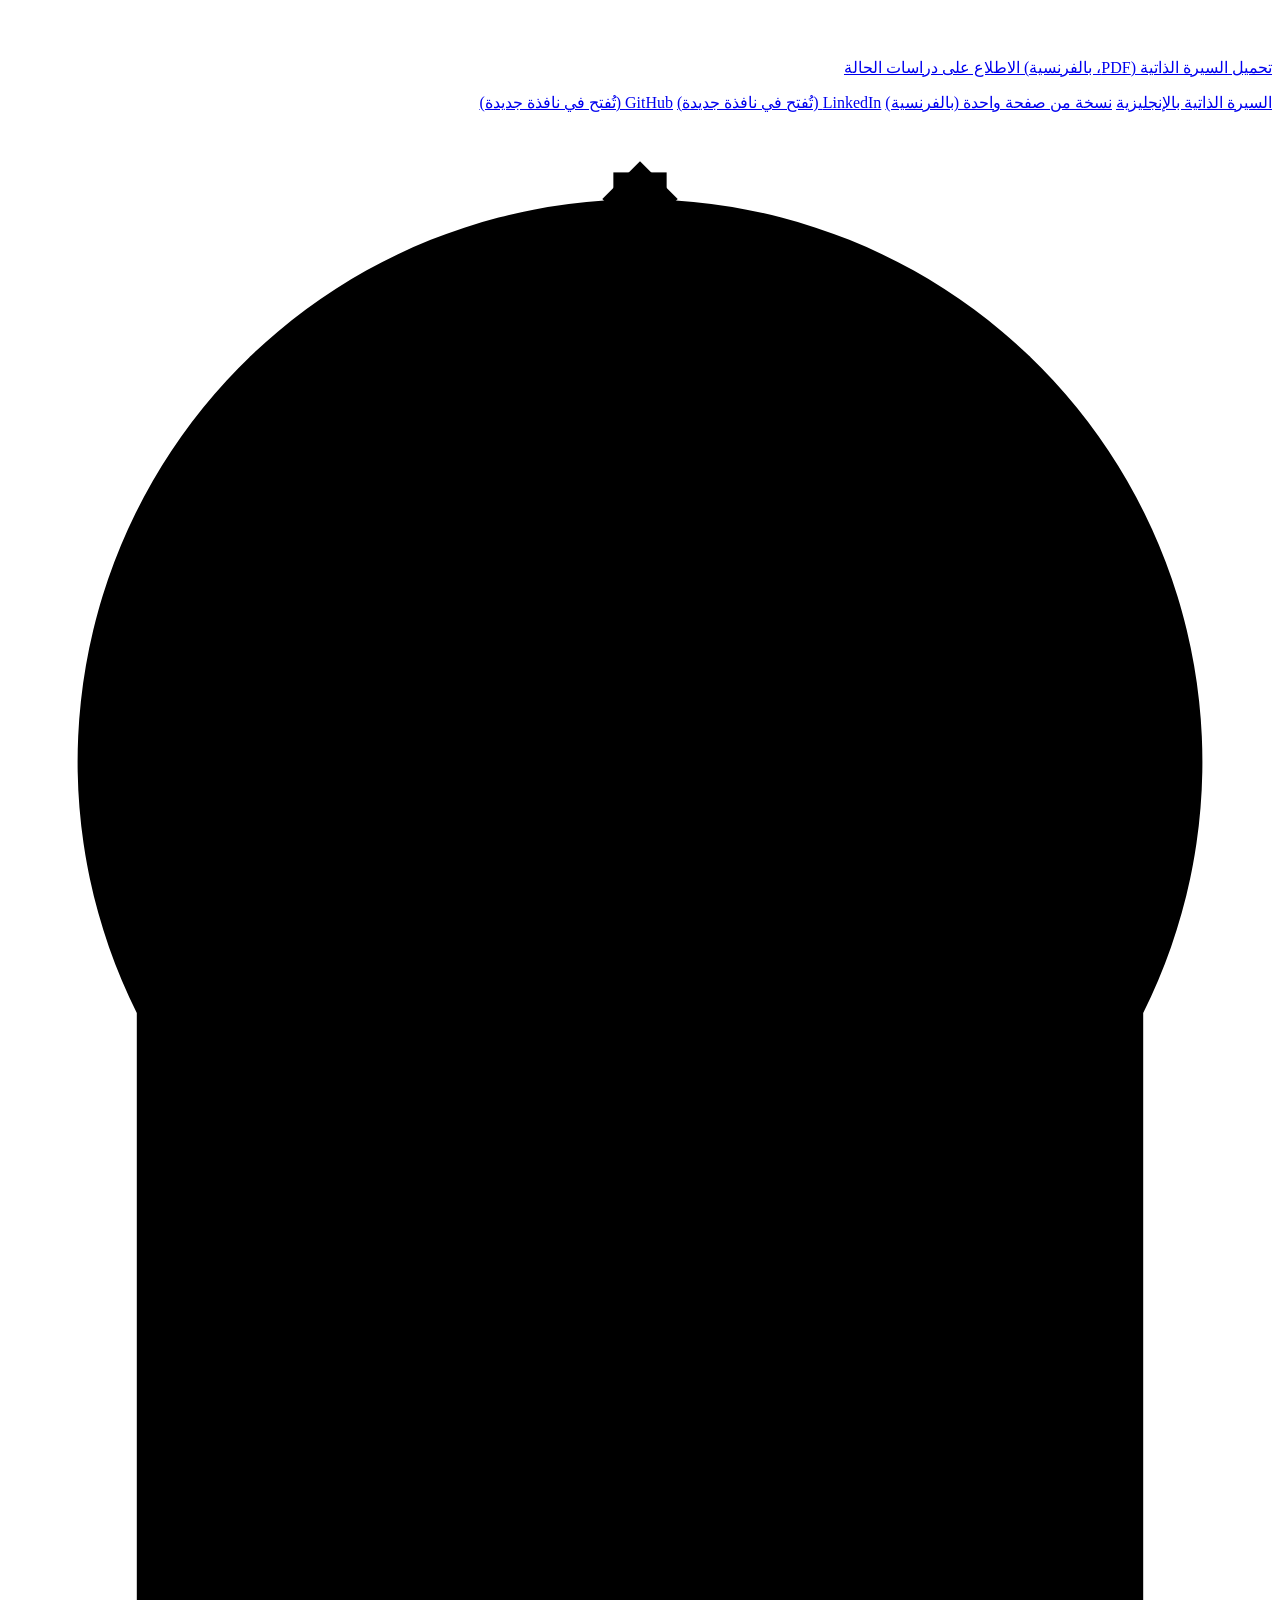
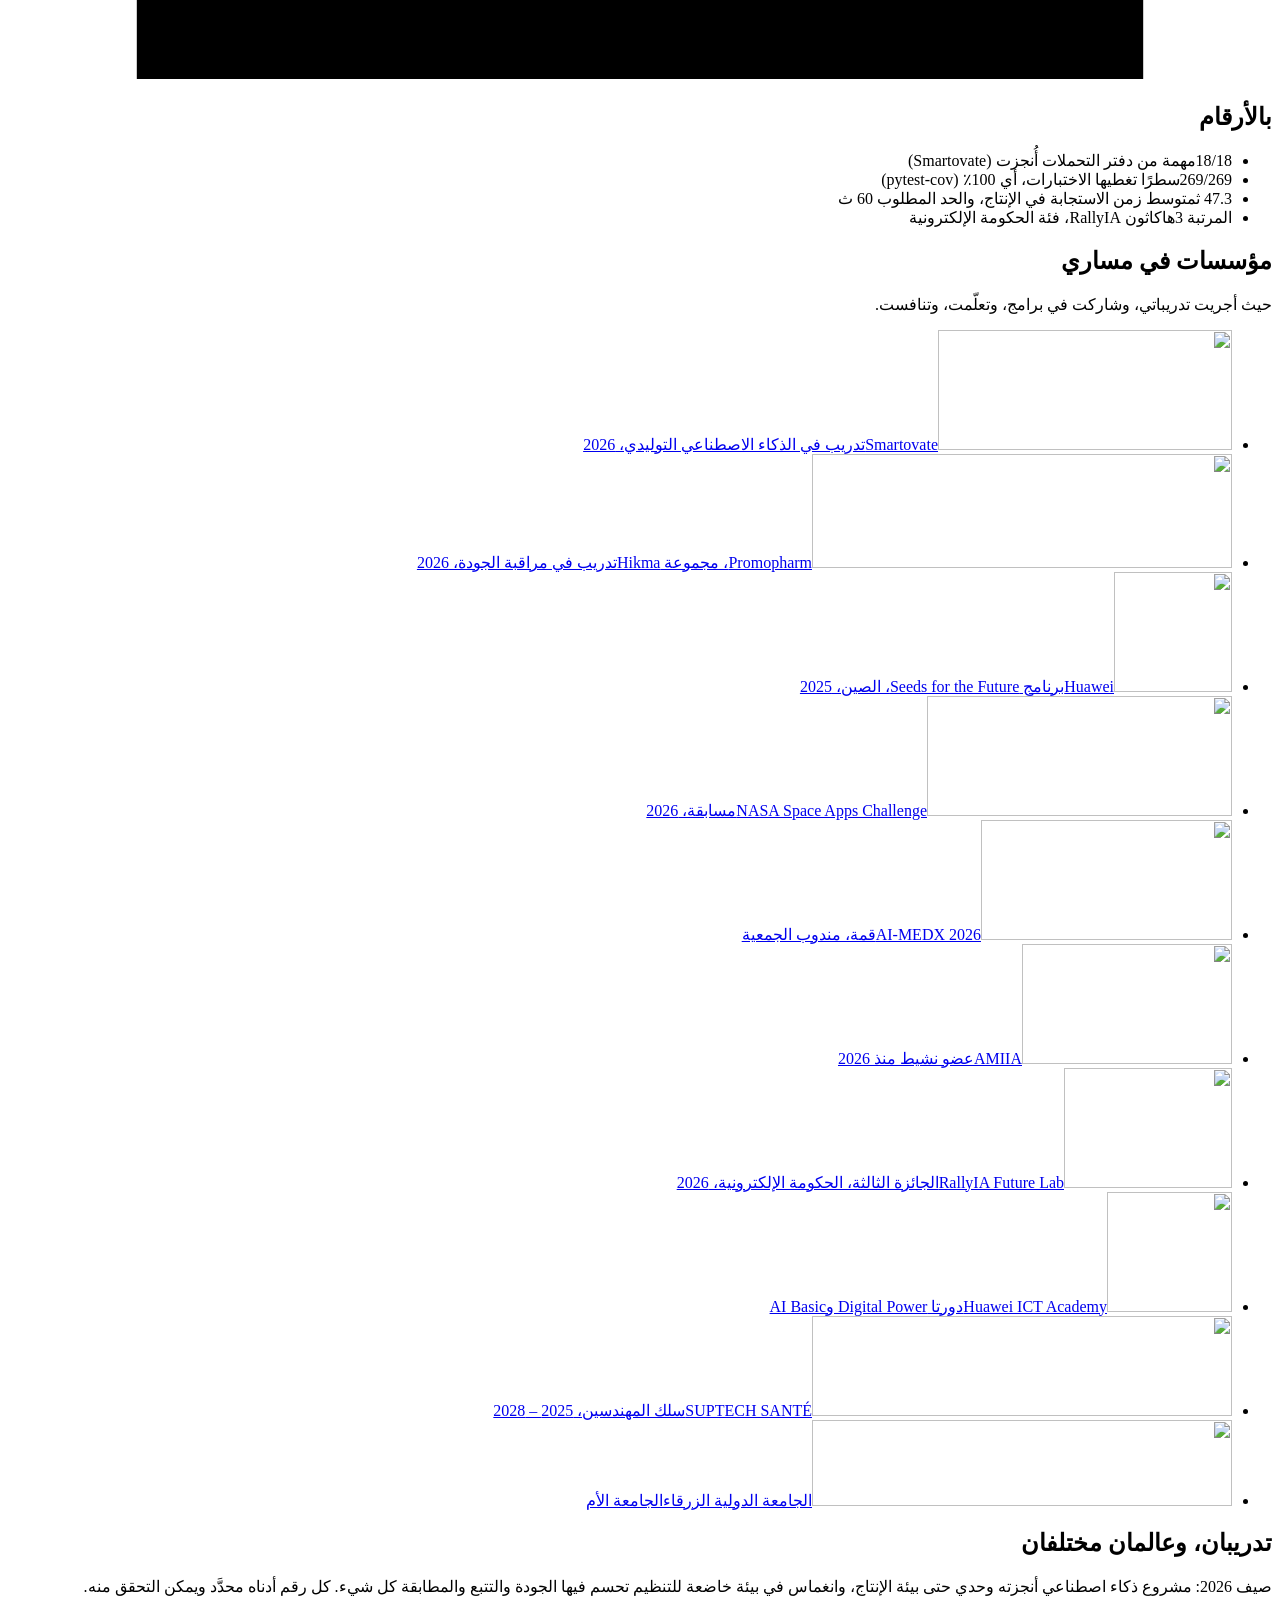
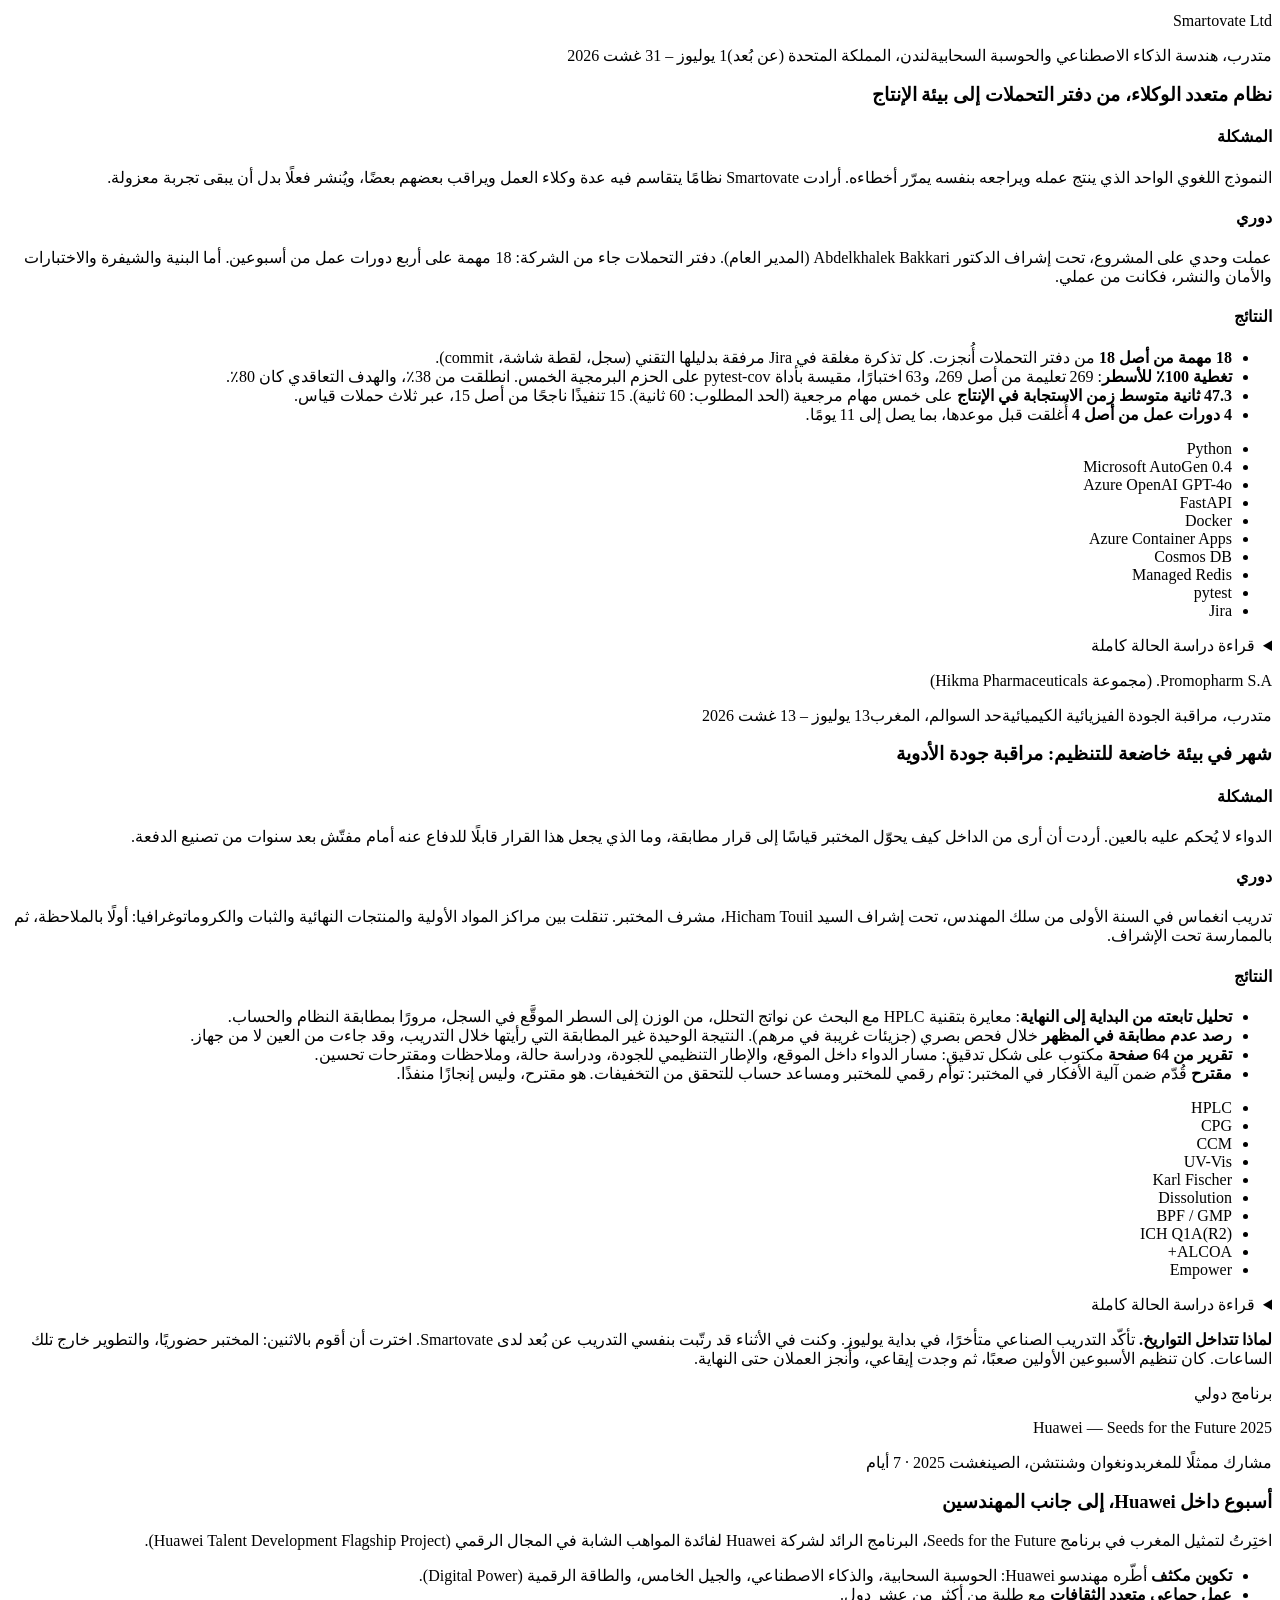
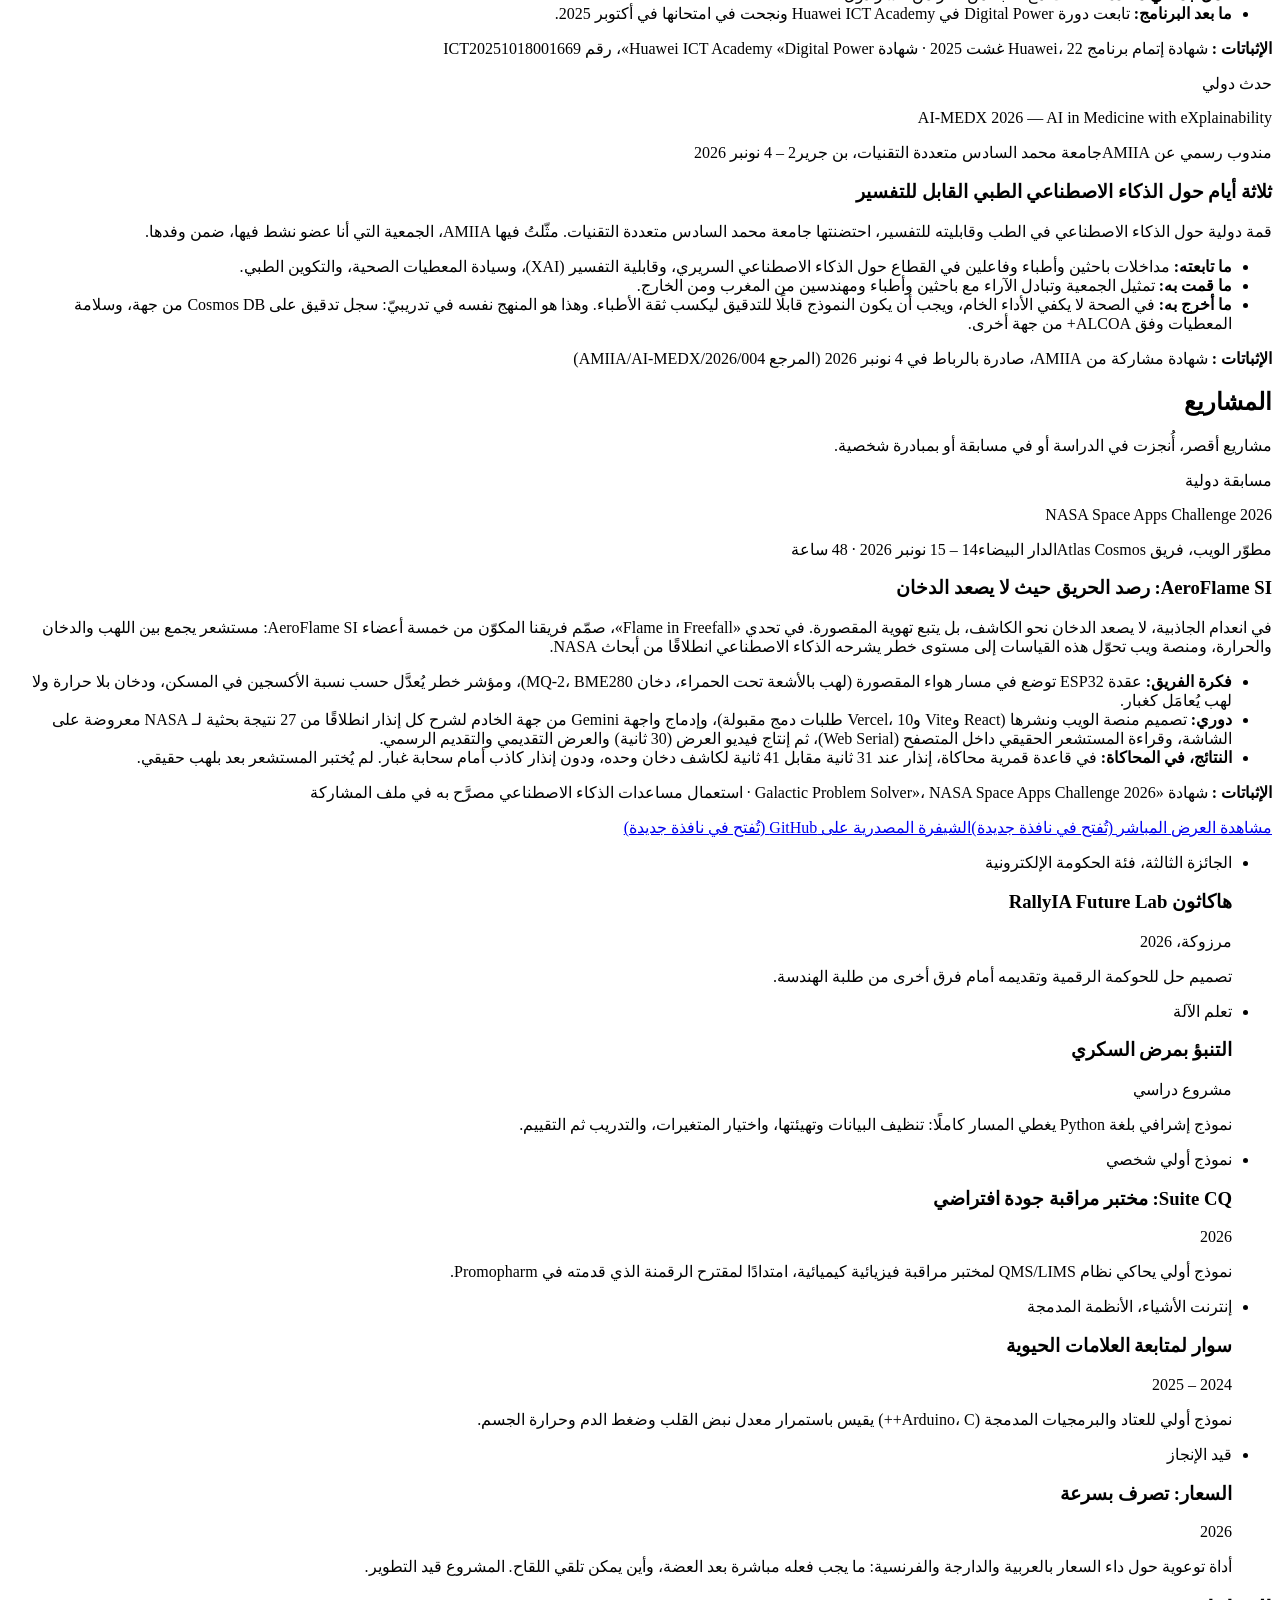
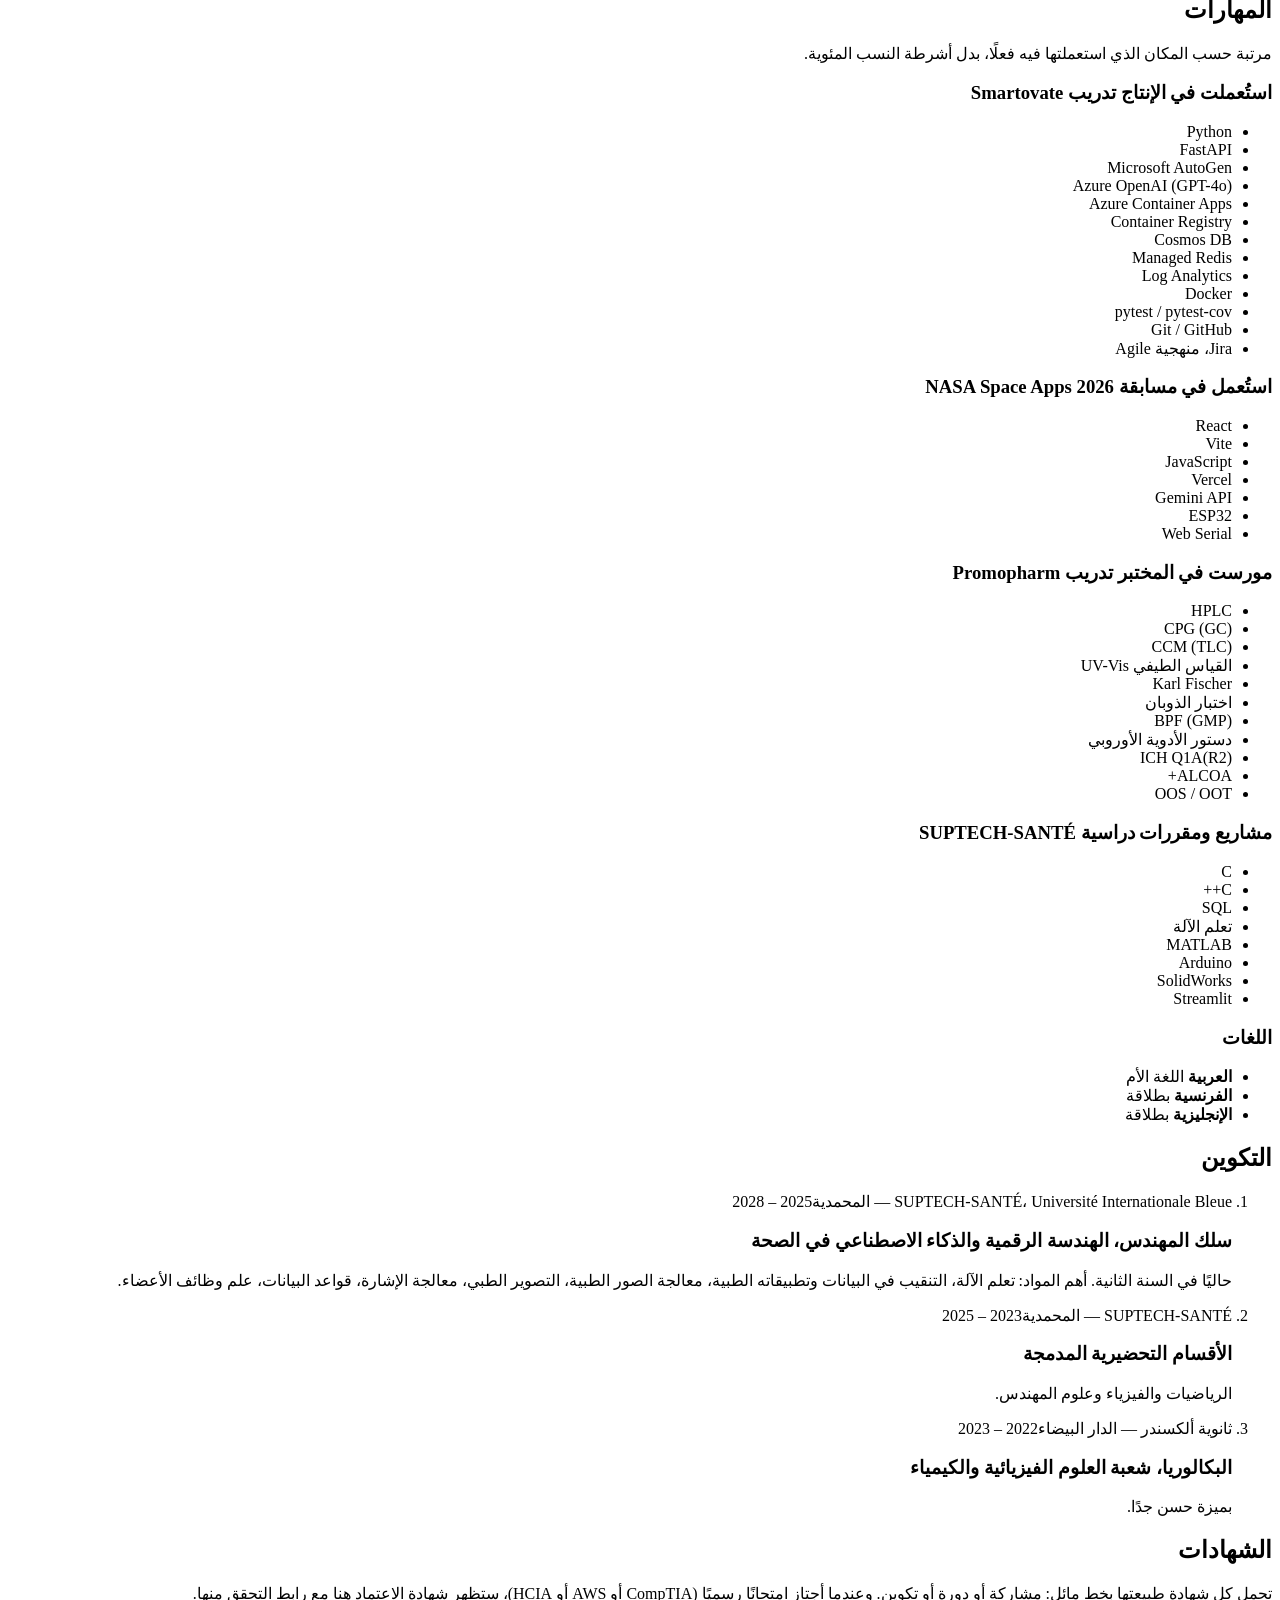
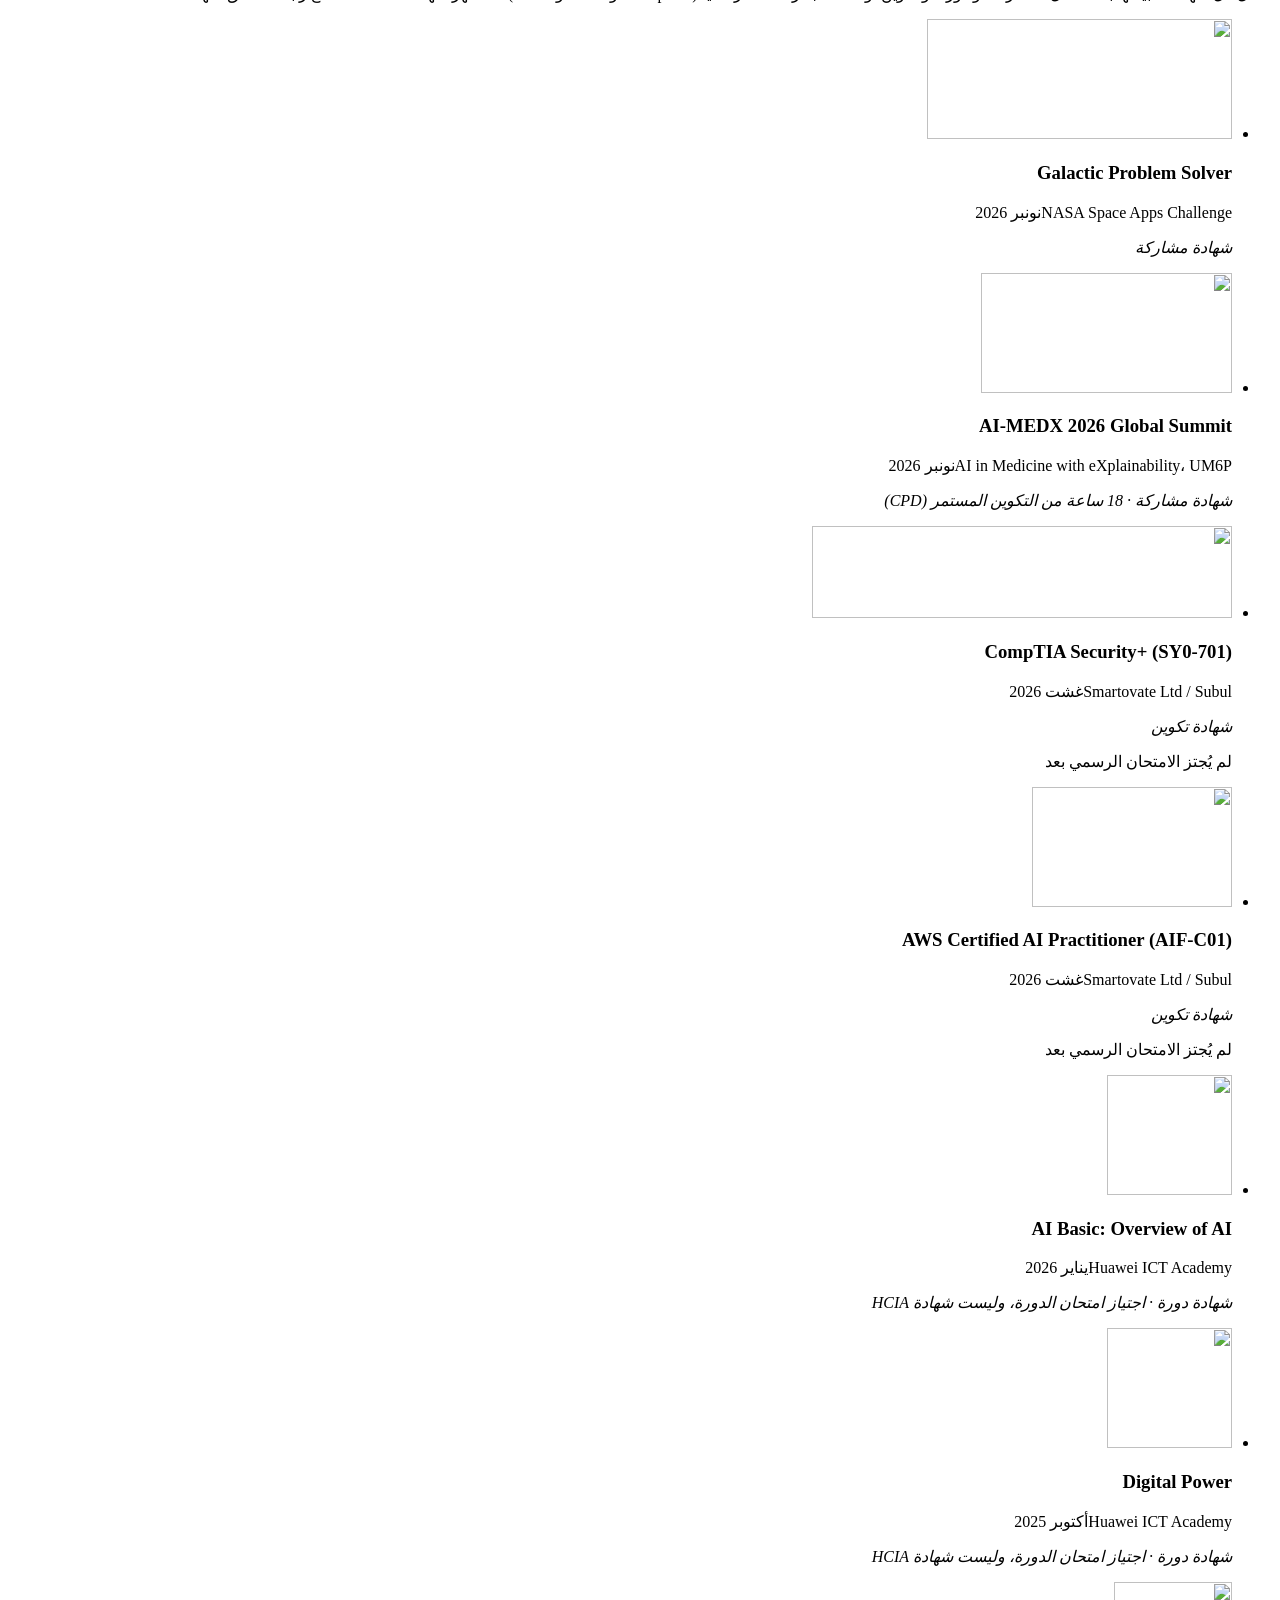
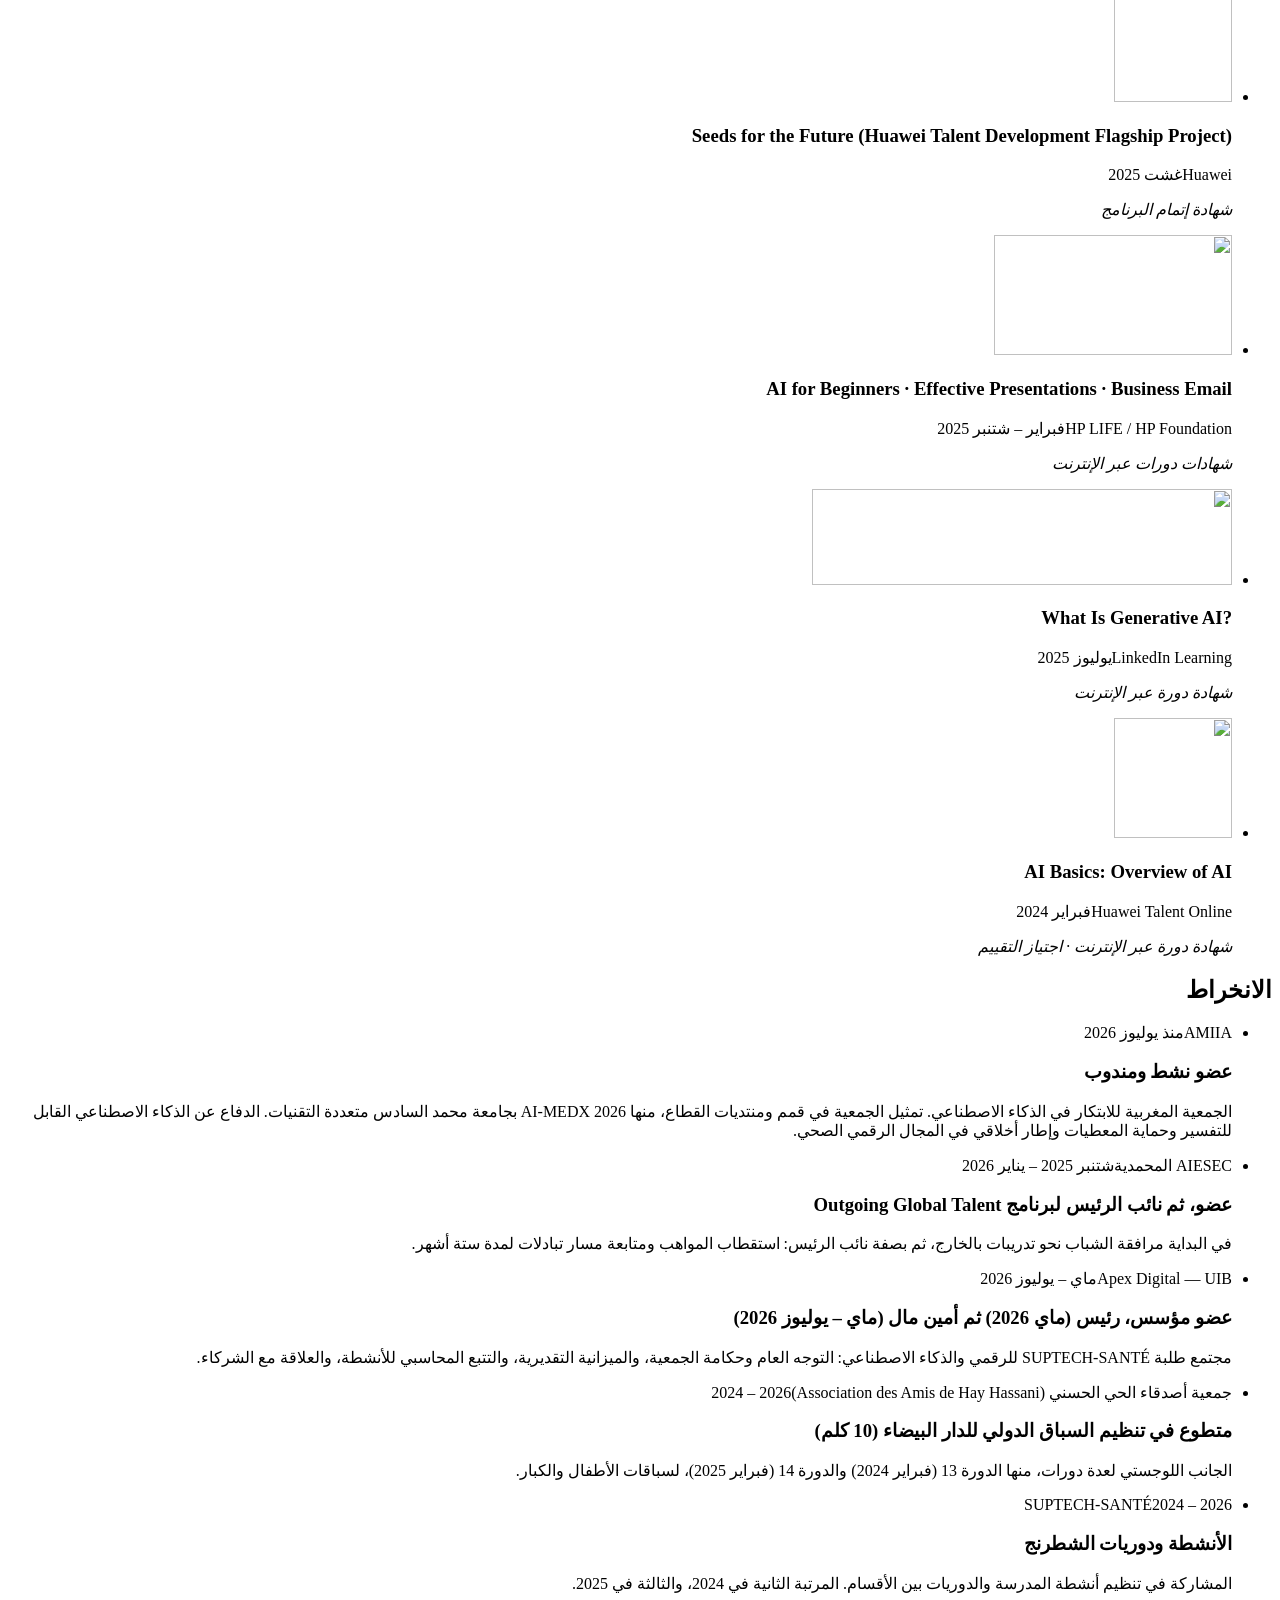
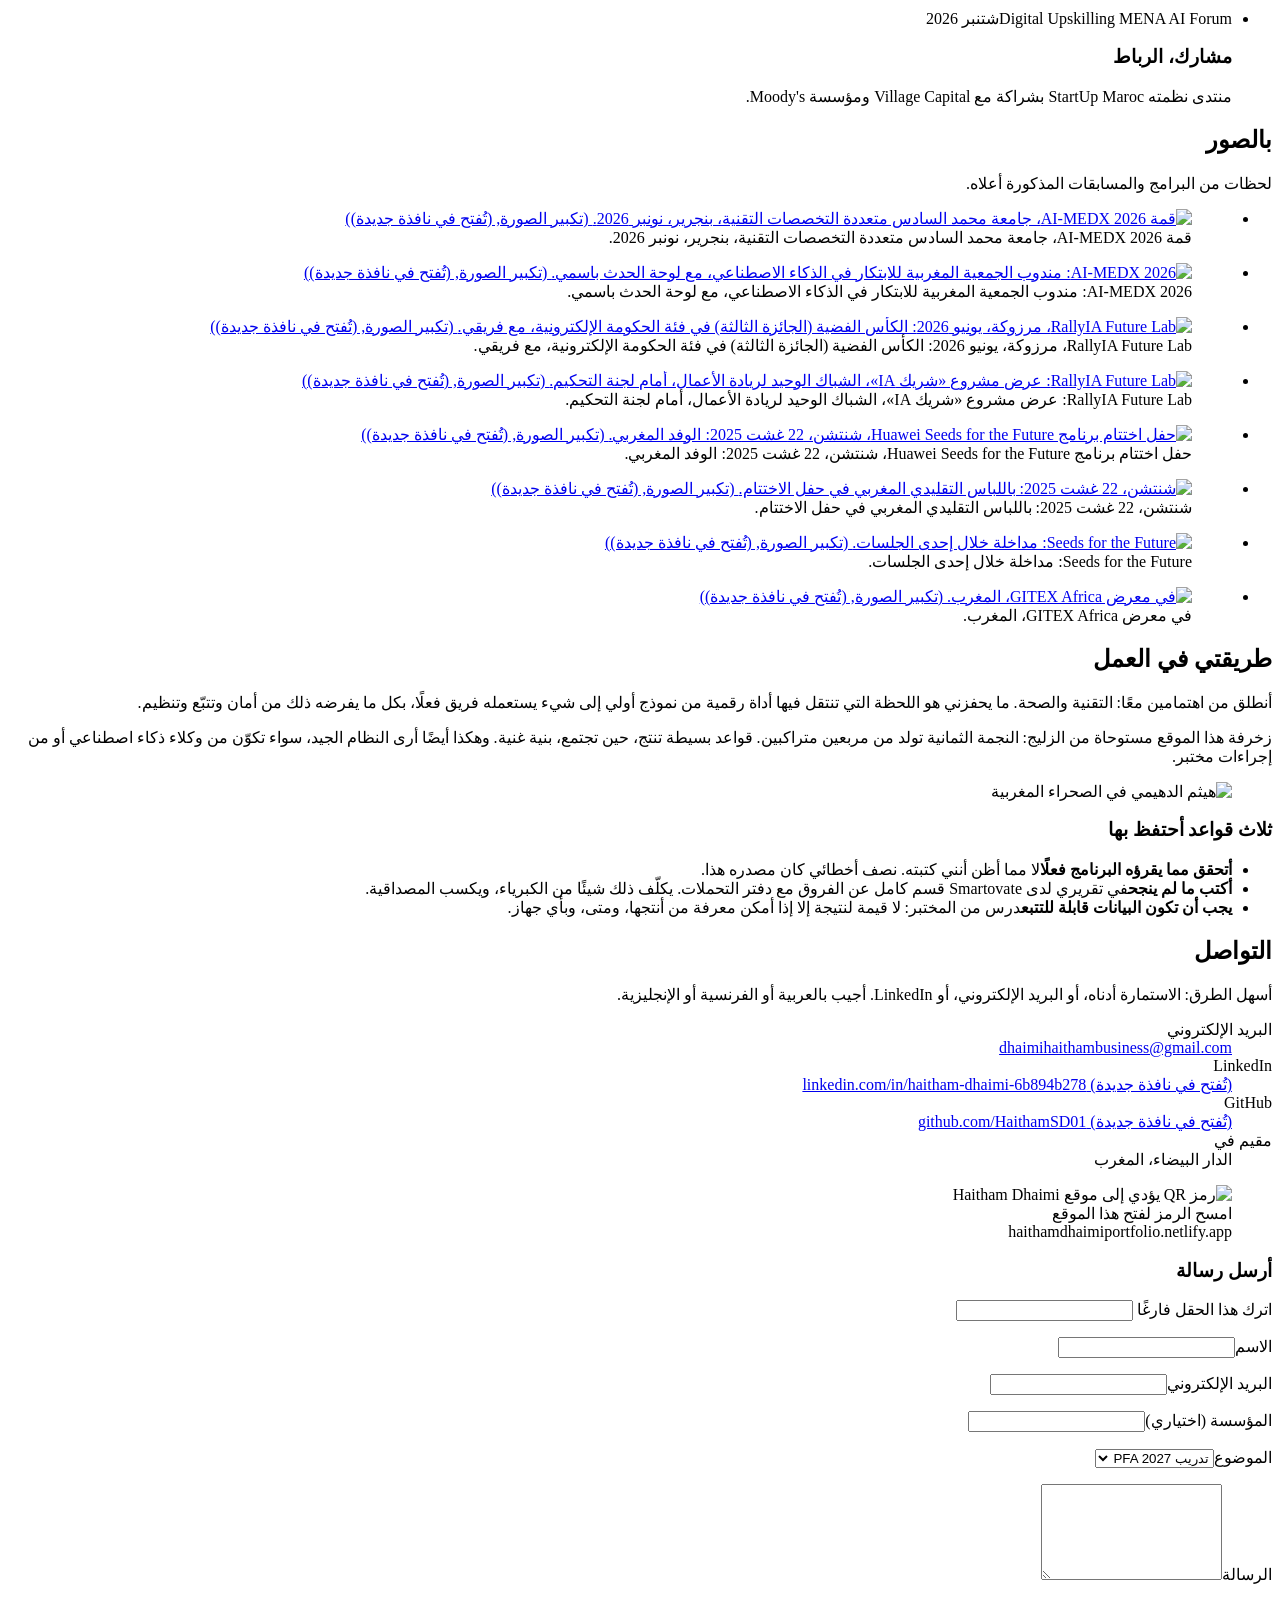
==== commit 31c5beb7: "Logos HD Hikma et Smartovate ; ajout SUPTECH SANTÉ et UIB Co-Authored-By: Claude Opus 5.5 <noreply@a" ====
--- a/public/ar/index.html
+++ b/public/ar/index.html
@@ -156,14 +156,16 @@
     <h2 id="logos-title" class="logo-band-title">مؤسسات في مساري</h2>
     <p class="logo-band-intro">حيث أجريت تدريباتي، وشاركت في برامج، وتعلّمت، وتنافست.</p>
     <ul class="logo-list">
-      <li><a href="#smartovate"><span class="logo-tile"><img src="/assets/img/logos/smartovate.webp" width="348" height="120" alt="" loading="lazy" decoding="async"></span><span class="logo-name">Smartovate</span><span class="logo-role">تدريب في الذكاء الاصطناعي التوليدي، 2026</span></a></li>
-      <li><a href="#promopharm"><span class="logo-tile"><img src="/assets/img/logos/hikma.webp" width="420" height="113" alt="" loading="lazy" decoding="async"></span><span class="logo-name">Promopharm، مجموعة Hikma</span><span class="logo-role">تدريب في مراقبة الجودة، 2026</span></a></li>
+      <li><a href="#smartovate"><span class="logo-tile"><img src="/assets/img/logos/smartovate.webp" width="294" height="120" alt="" loading="lazy" decoding="async"></span><span class="logo-name">Smartovate</span><span class="logo-role">تدريب في الذكاء الاصطناعي التوليدي، 2026</span></a></li>
+      <li><a href="#promopharm"><span class="logo-tile"><img src="/assets/img/logos/hikma.webp" width="420" height="114" alt="" loading="lazy" decoding="async"></span><span class="logo-name">Promopharm، مجموعة Hikma</span><span class="logo-role">تدريب في مراقبة الجودة، 2026</span></a></li>
       <li><a href="#huawei"><span class="logo-tile"><img src="/assets/img/logos/huawei.webp" width="118" height="120" alt="" loading="lazy" decoding="async"></span><span class="logo-name">Huawei</span><span class="logo-role">برنامج Seeds for the Future، الصين، 2025</span></a></li>
       <li><a href="#nasa"><span class="logo-tile"><img src="/assets/img/logos/nasa.webp" width="305" height="120" alt="" loading="lazy" decoding="async"></span><span class="logo-name">NASA Space Apps Challenge</span><span class="logo-role">مسابقة، 2026</span></a></li>
       <li><a href="#aimedx"><span class="logo-tile"><img src="/assets/img/logos/aimedx.webp" width="251" height="120" alt="" loading="lazy" decoding="async"></span><span class="logo-name">AI-MEDX 2026</span><span class="logo-role">قمة، مندوب الجمعية</span></a></li>
       <li><a href="#involvement"><span class="logo-tile"><img src="/assets/img/logos/amiia.webp" width="210" height="120" alt="" loading="lazy" decoding="async"></span><span class="logo-name">AMIIA</span><span class="logo-role">عضو نشيط منذ 2026</span></a></li>
       <li><a href="#projects"><span class="logo-tile"><img src="/assets/img/logos/rally.webp" width="168" height="120" alt="" loading="lazy" decoding="async"></span><span class="logo-name">RallyIA Future Lab</span><span class="logo-role">الجائزة الثالثة، الحكومة الإلكترونية، 2026</span></a></li>
       <li><a href="#background"><span class="logo-tile"><img src="/assets/img/logos/ictacademy.webp" width="125" height="120" alt="" loading="lazy" decoding="async"></span><span class="logo-name">Huawei ICT Academy</span><span class="logo-role">دورتا Digital Power وAI Basic</span></a></li>
+      <li><a href="#background"><span class="logo-tile"><img src="/assets/img/logos/suptech.webp" width="420" height="100" alt="" loading="lazy" decoding="async"></span><span class="logo-name">SUPTECH SANTÉ</span><span class="logo-role">سلك المهندسين، 2025 – 2028</span></a></li>
+      <li><a href="#background"><span class="logo-tile"><img src="/assets/img/logos/uib.webp" width="420" height="86" alt="" loading="lazy" decoding="async"></span><span class="logo-name">الجامعة الدولية الزرقاء</span><span class="logo-role">الجامعة الأم</span></a></li>
       
     </ul>
   </div>
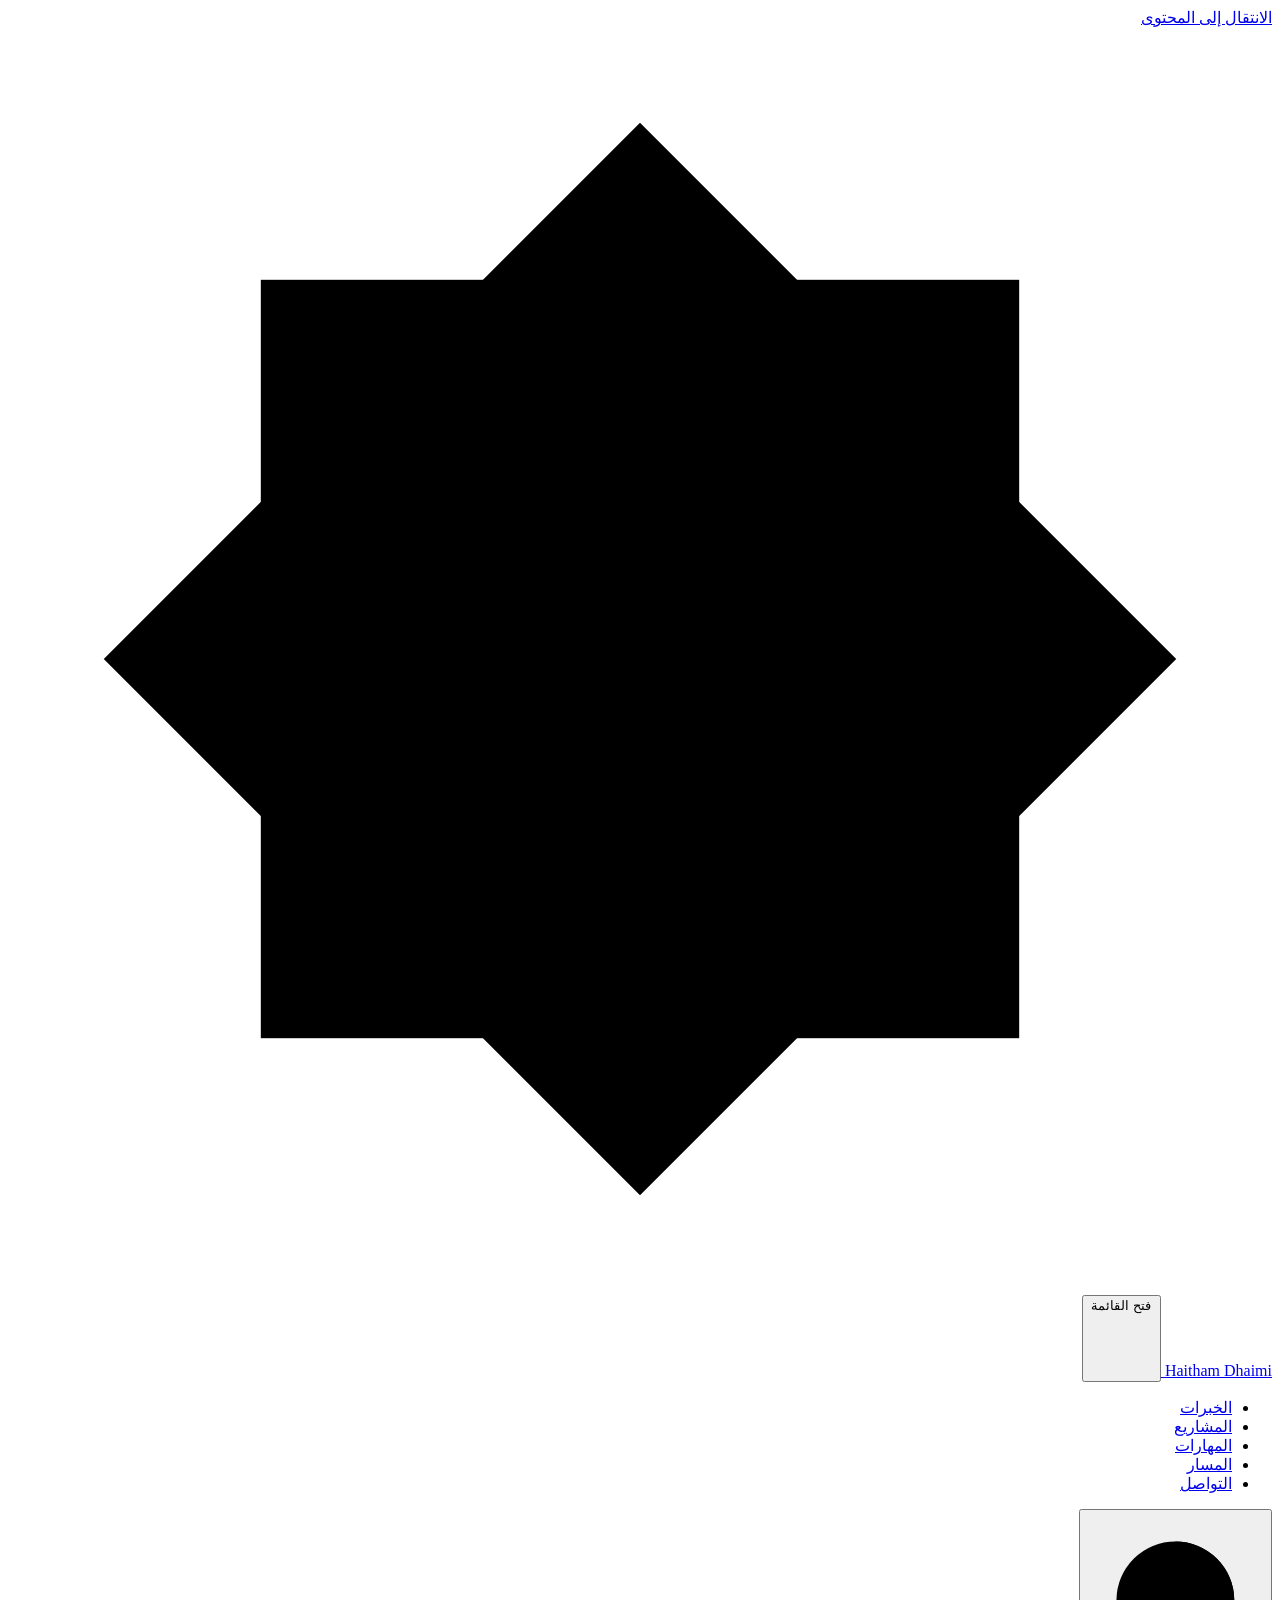
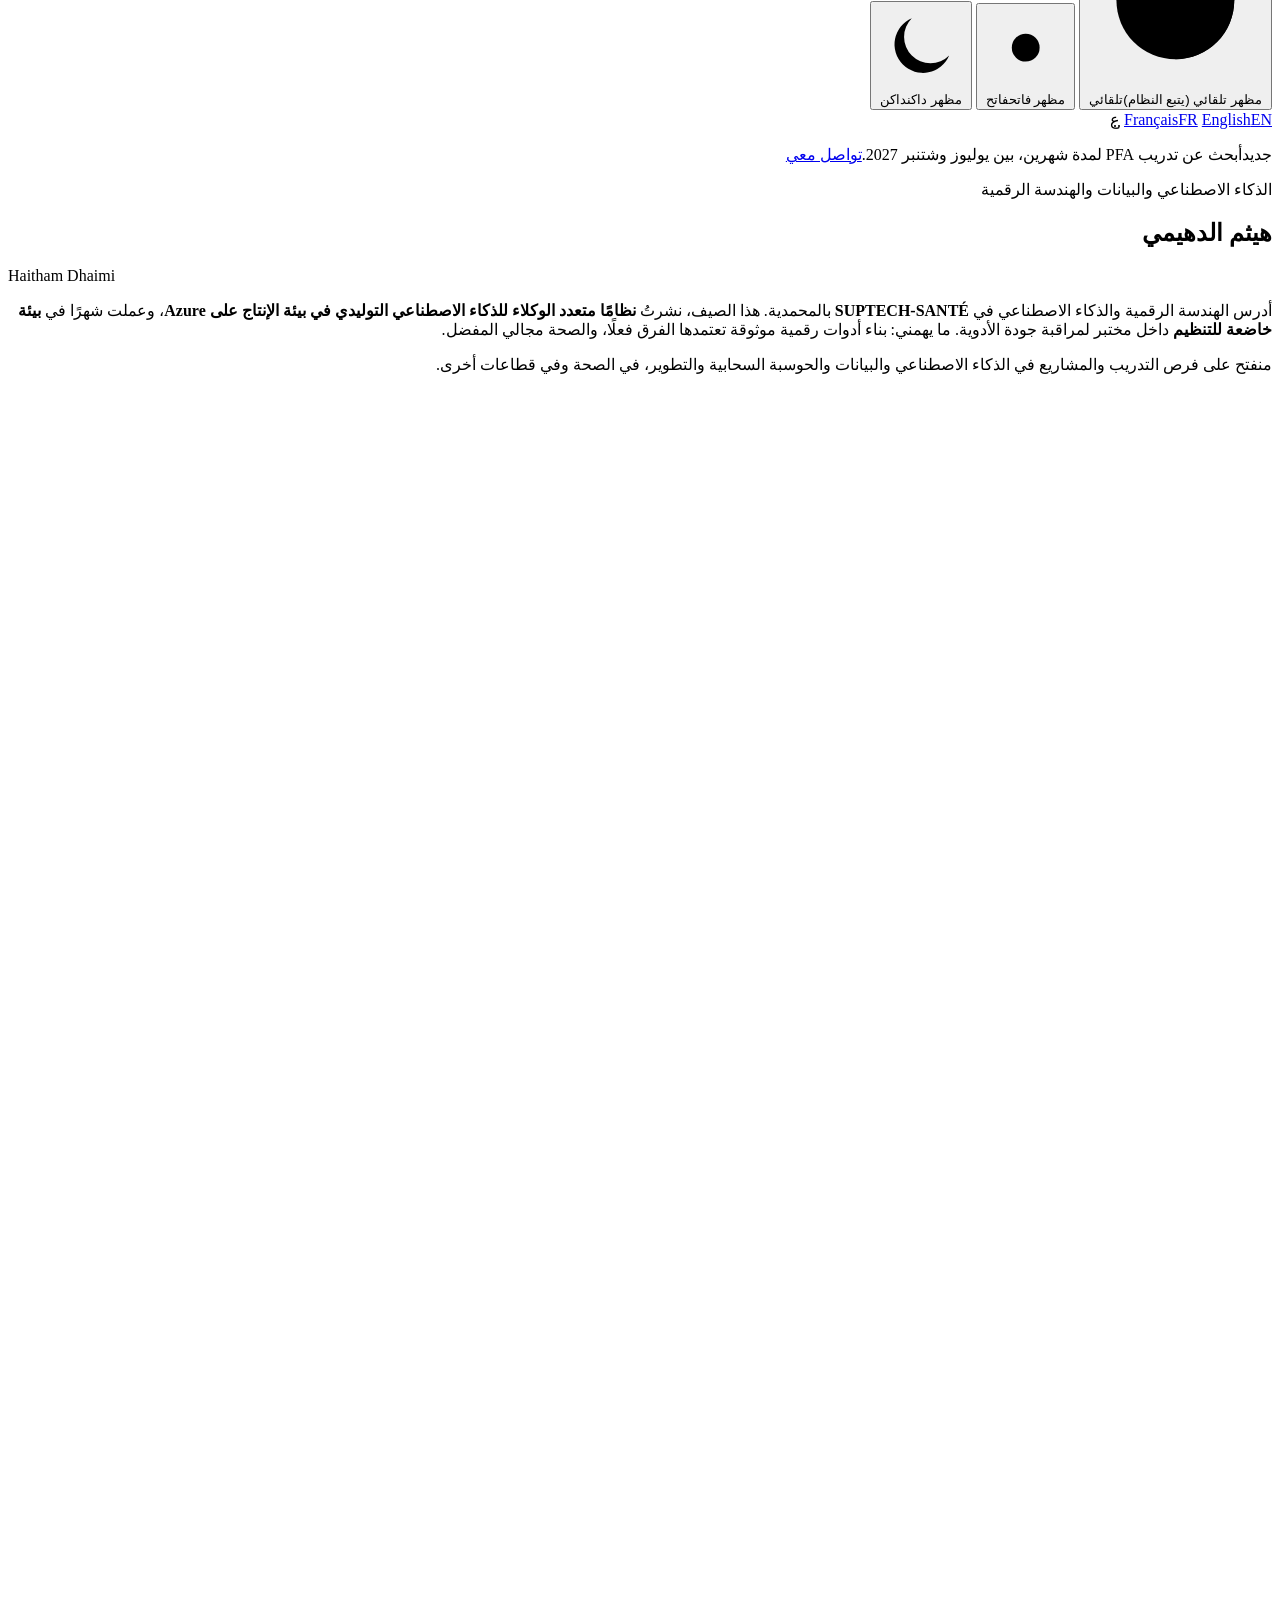
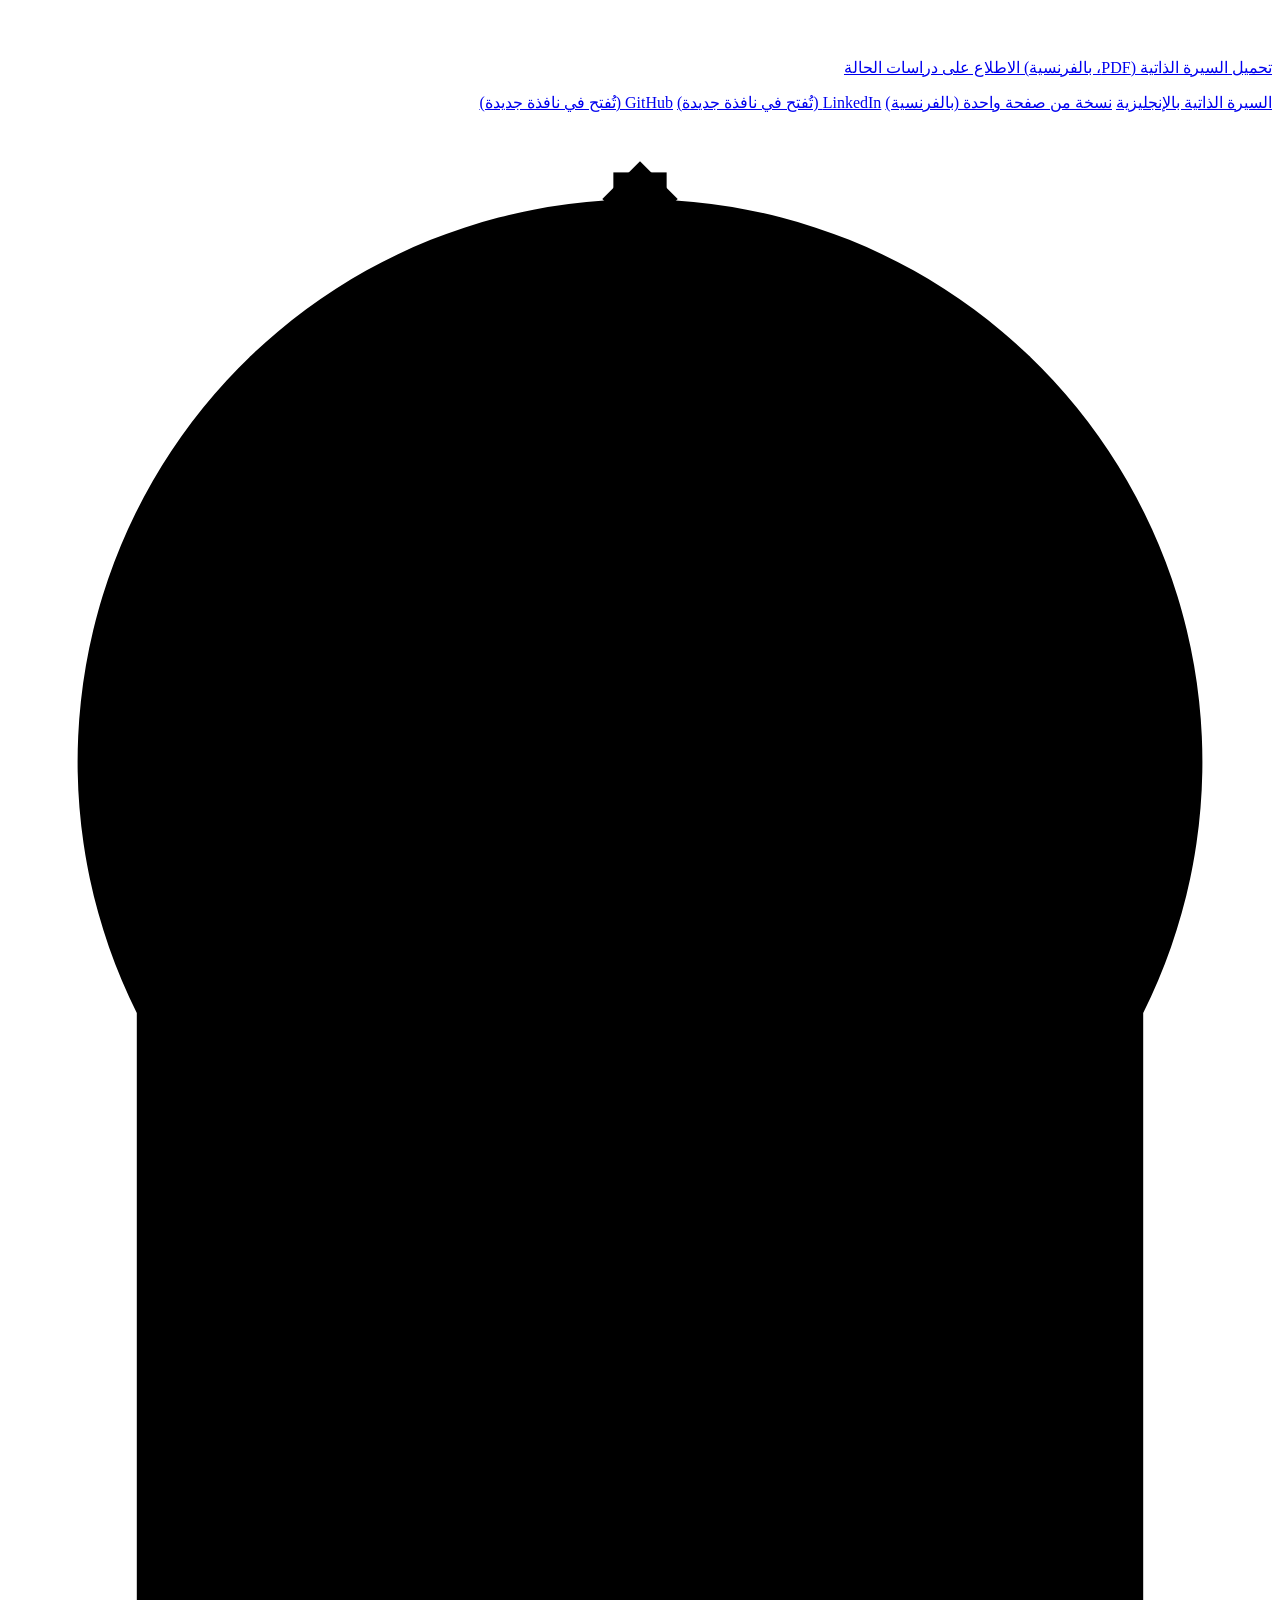
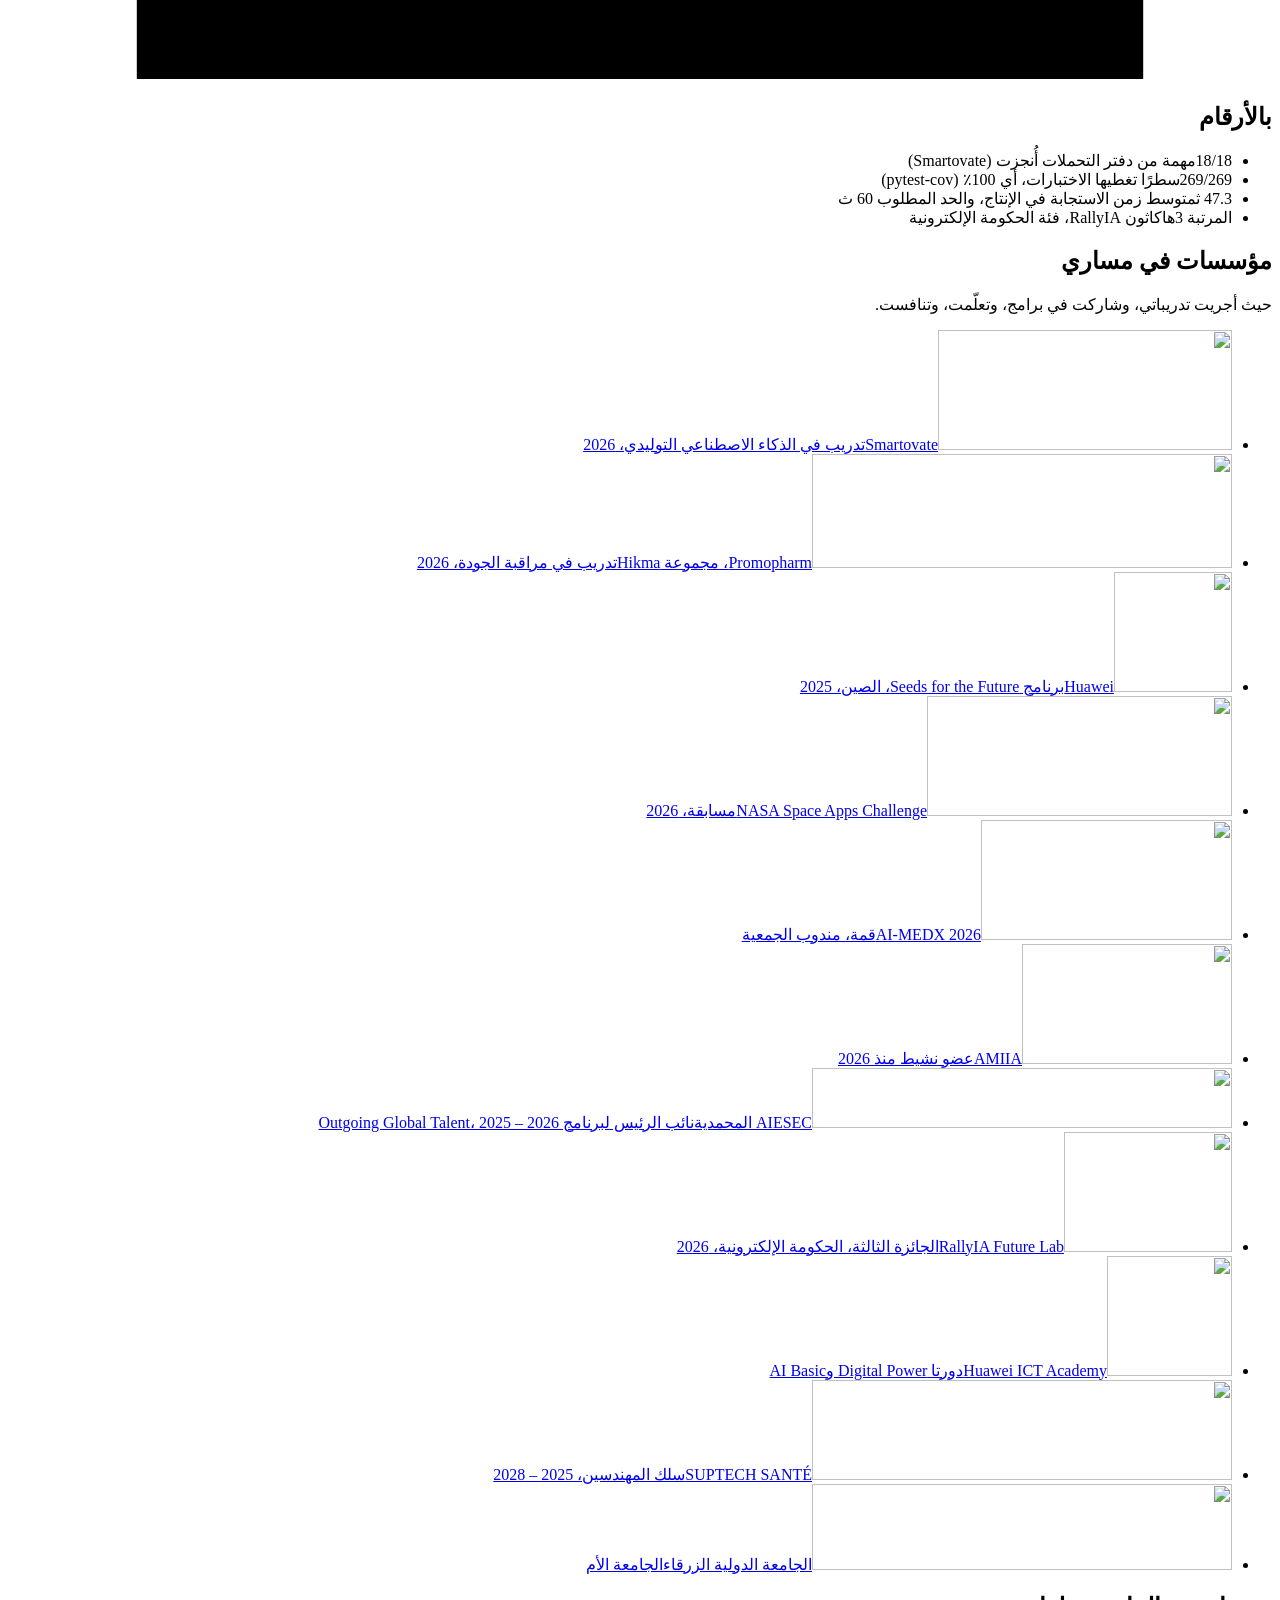
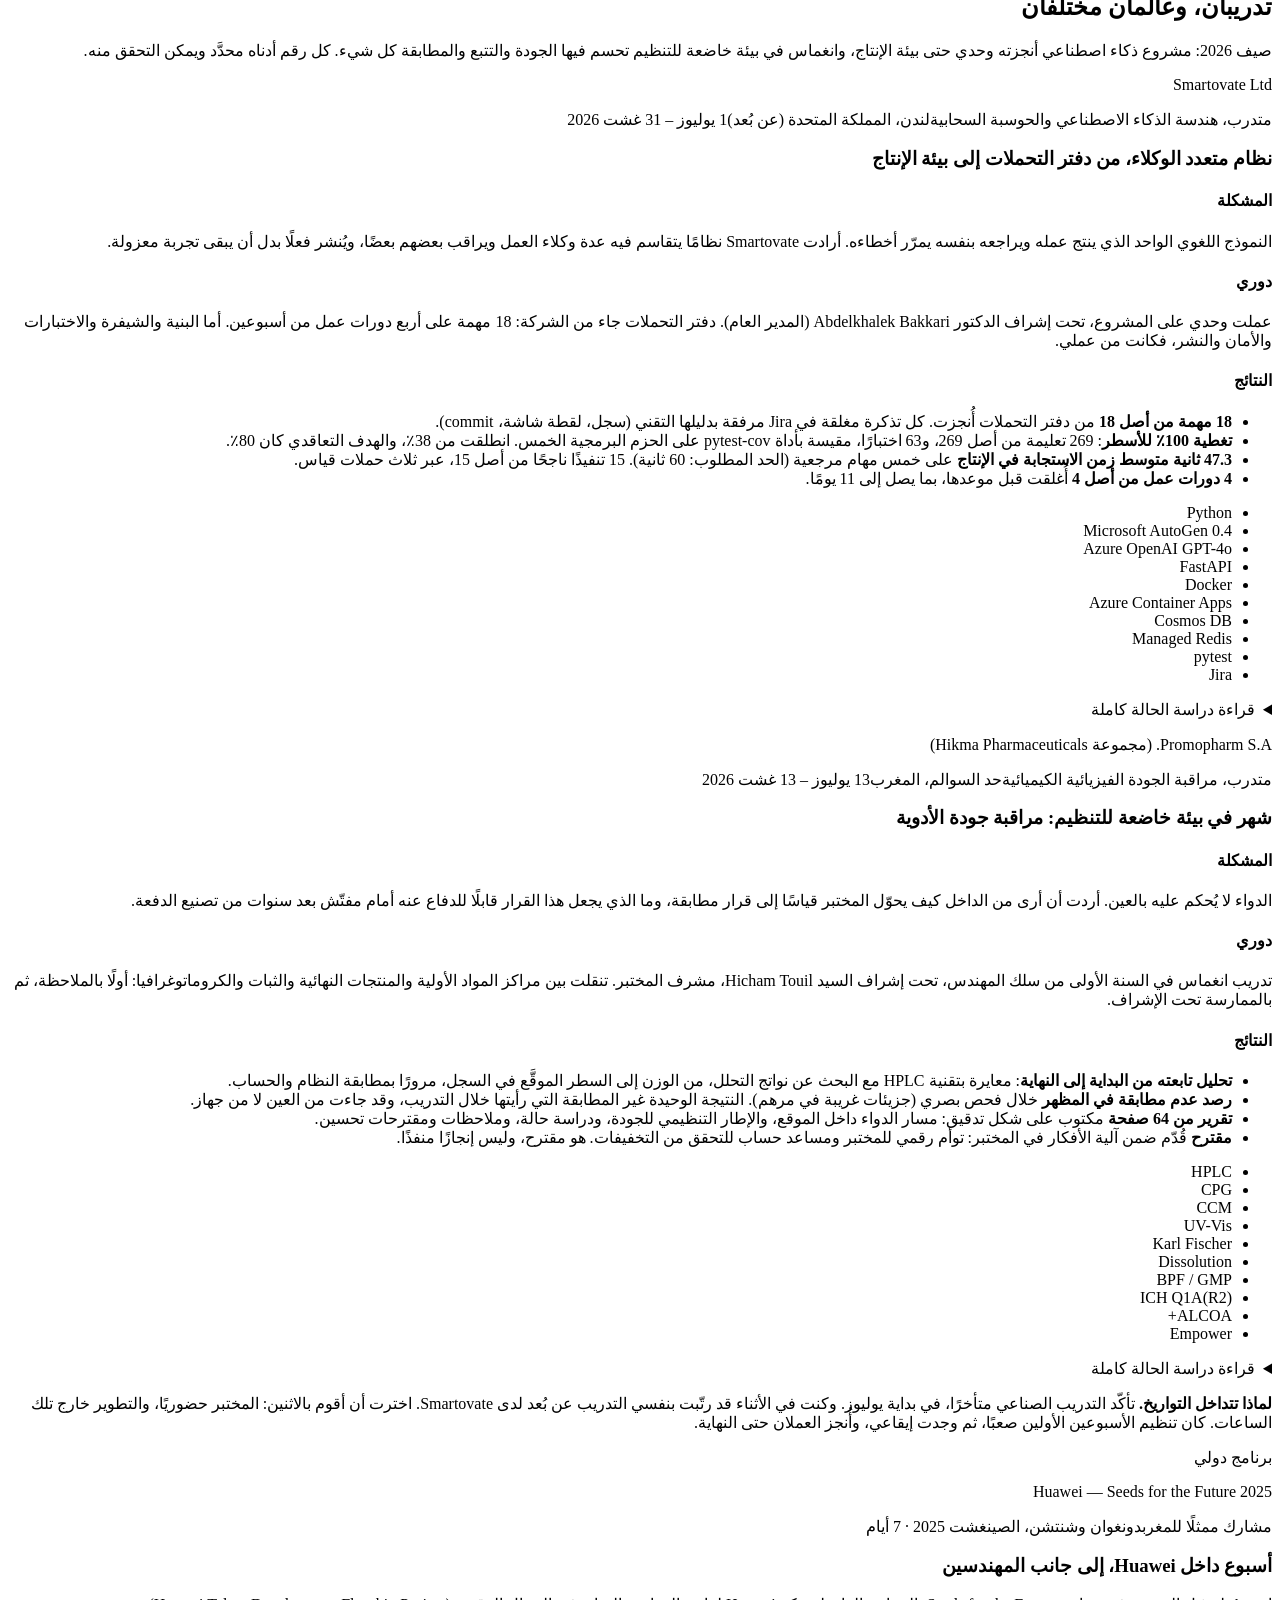
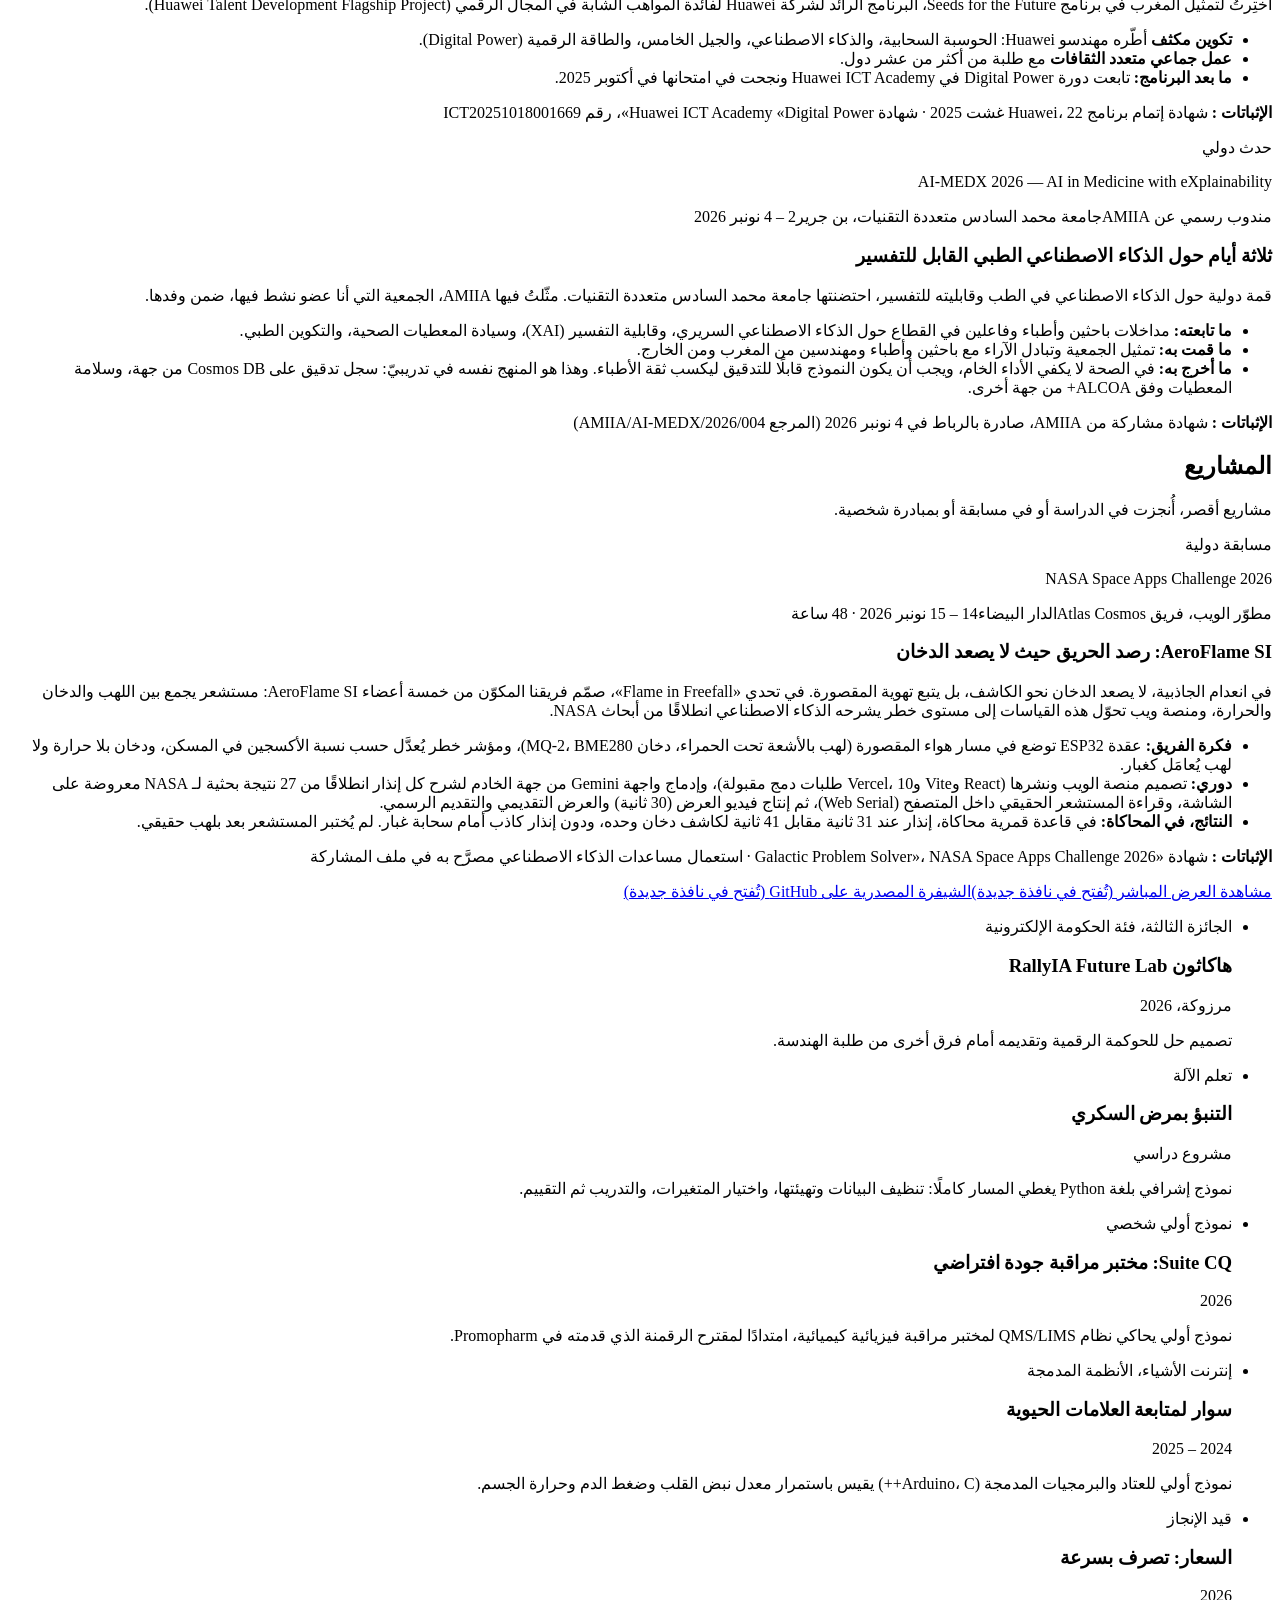
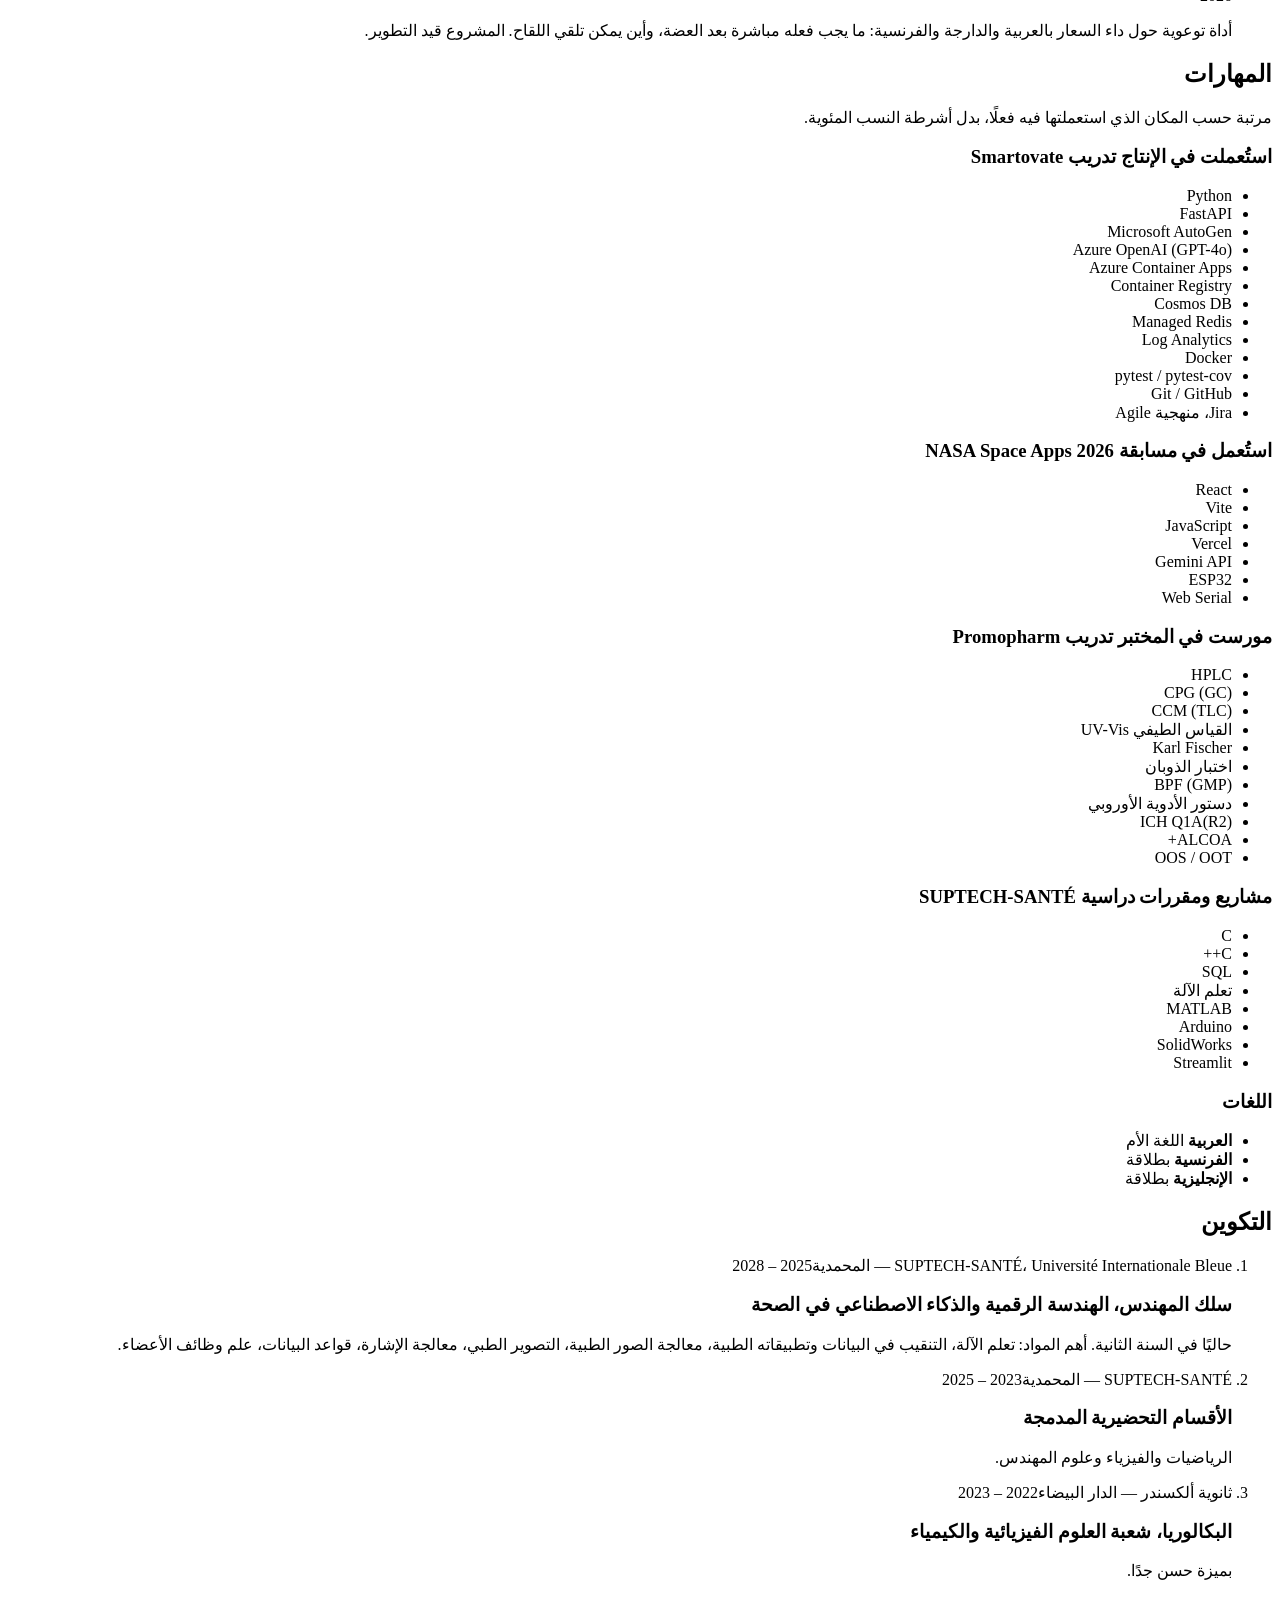
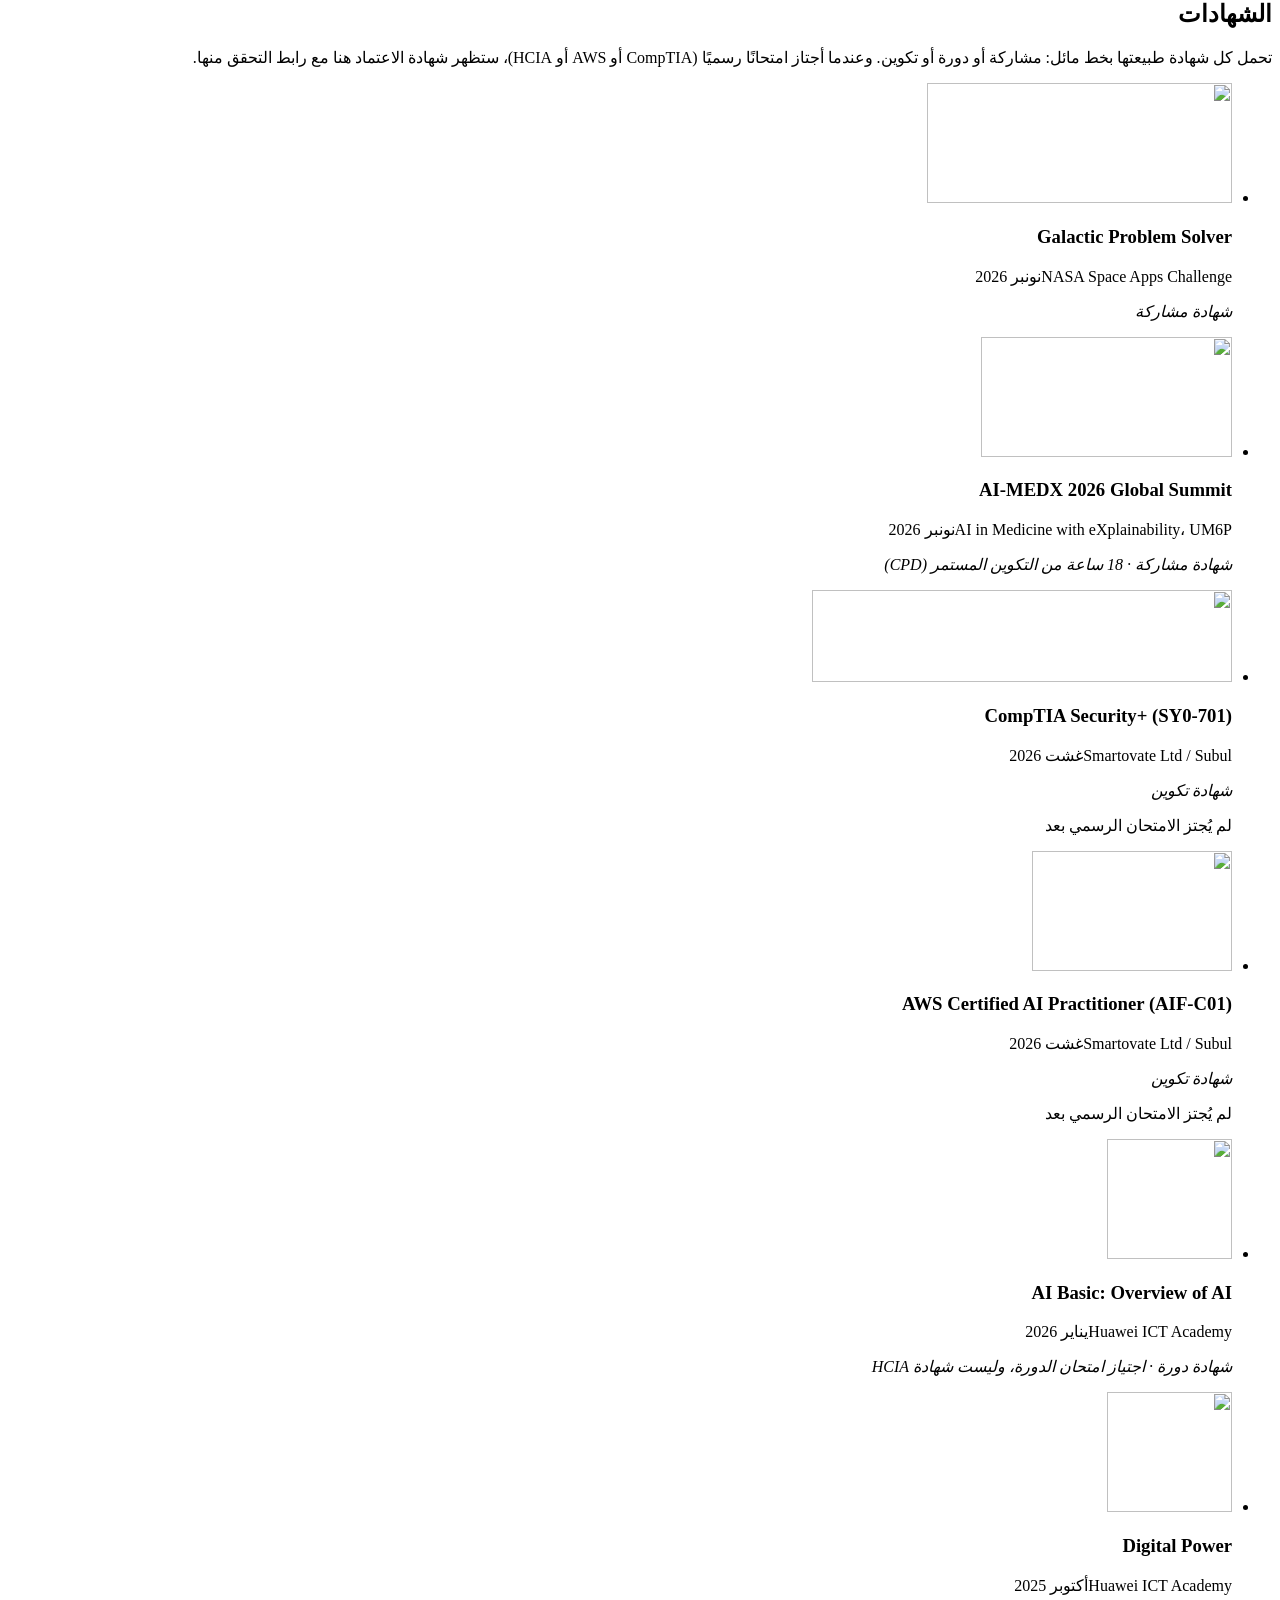
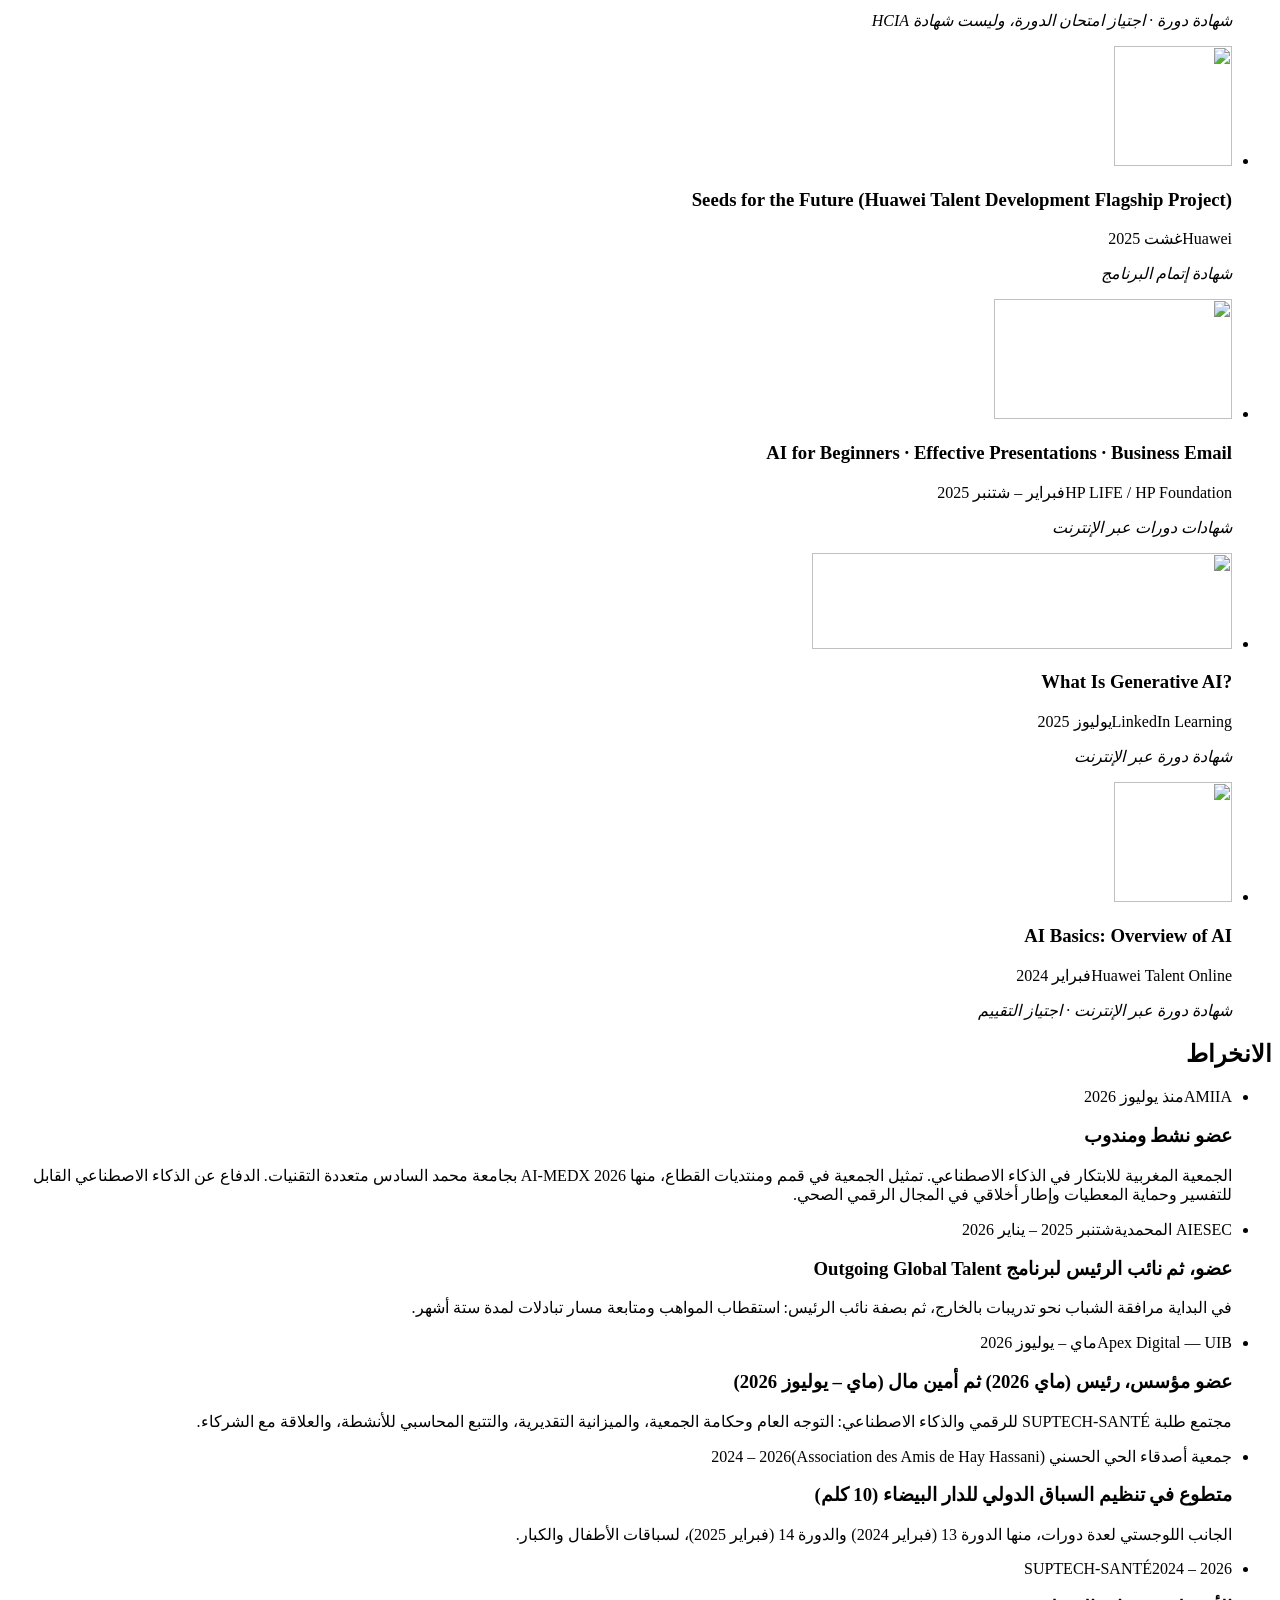
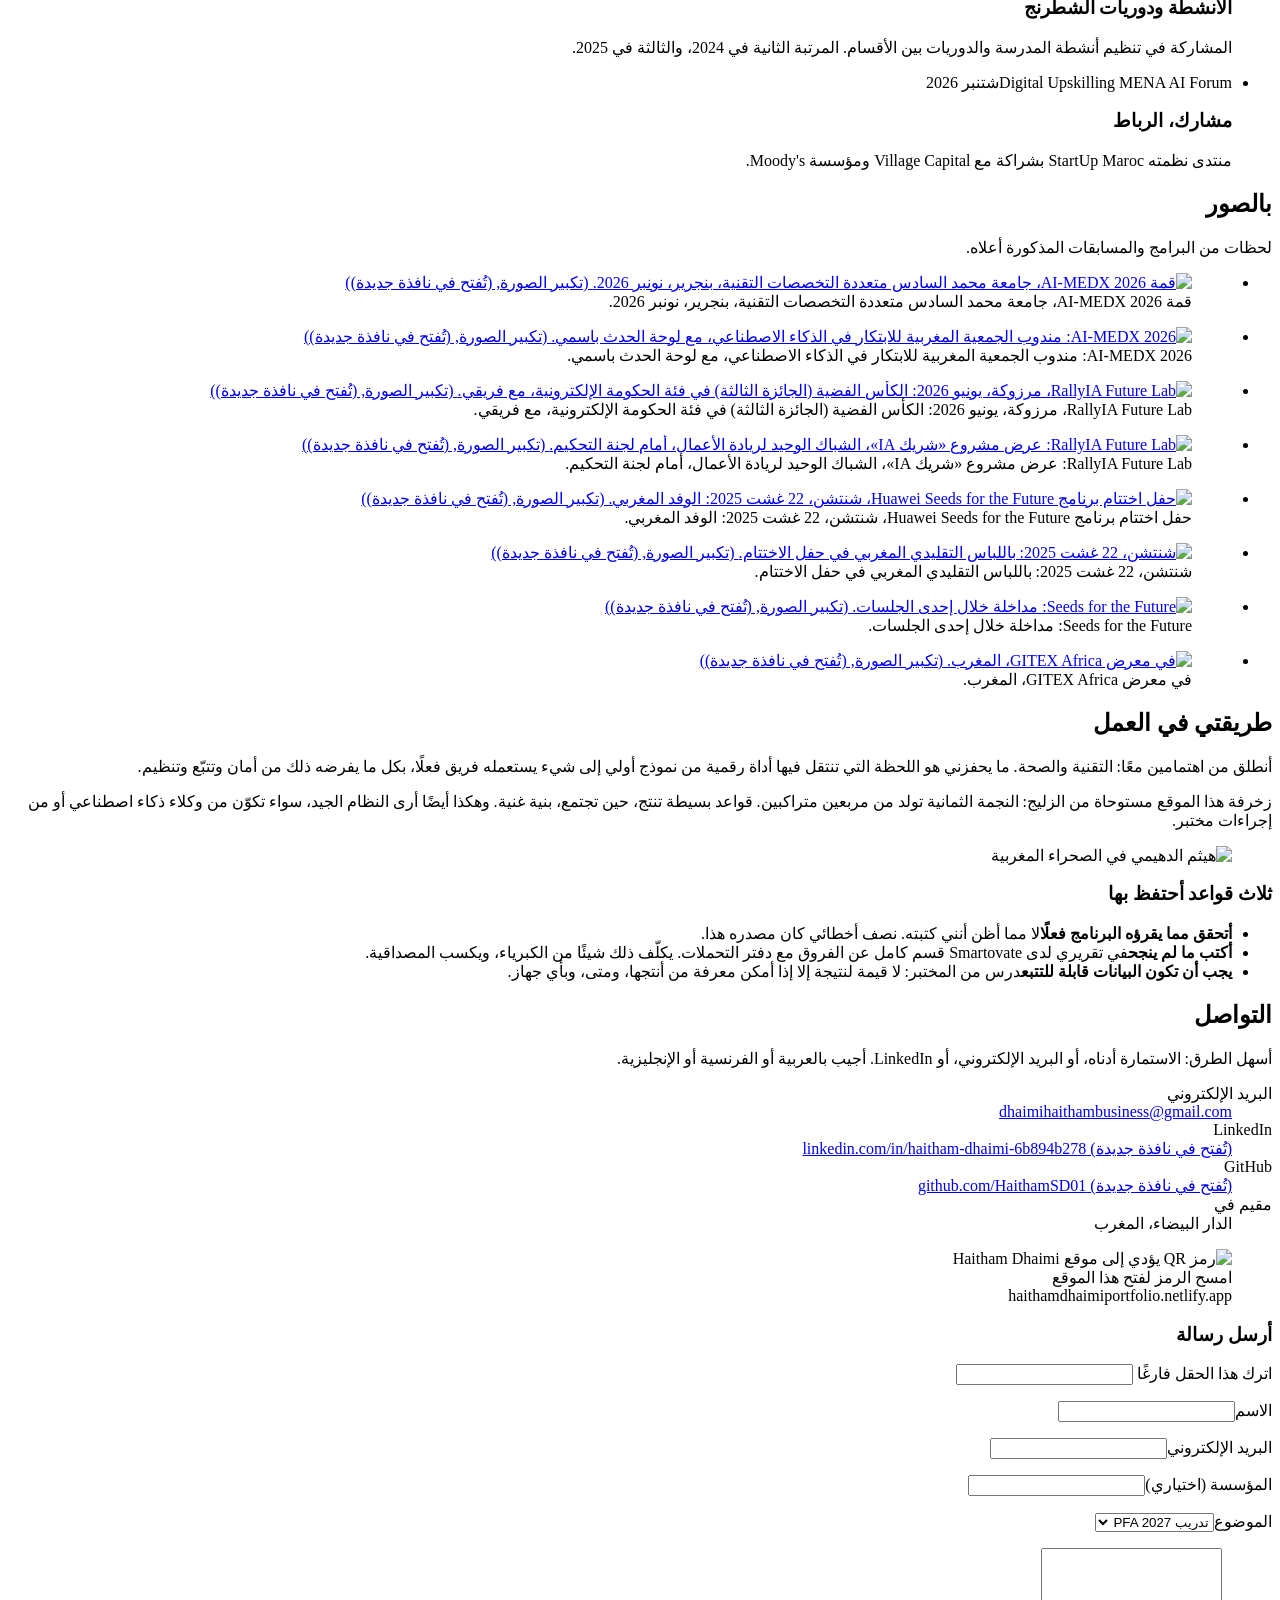
==== commit a27840da: "Ajout du logo AIESEC ; bandeau sur 6 colonnes Co-Authored-By: Claude Opus 5.5 <noreply@anthropic.com" ====
--- a/public/ar/index.html
+++ b/public/ar/index.html
@@ -40,7 +40,7 @@
 <link rel="apple-touch-icon" href="/assets/apple-touch-icon.png">
 <link rel="manifest" href="/site.webmanifest">
 <link rel="preload" href="/assets/fonts/ibm-plex-sans-arabic-arabic-400-normal.woff2" as="font" type="font/woff2" crossorigin>
-<link rel="stylesheet" href="/assets/style.css?v=10ecab3553">
+<link rel="stylesheet" href="/assets/style.css?v=74a7f11862">
 <script type="application/ld+json">{"@context":"https://schema.org","@graph":[{"@type":"ProfilePage","@id":"https://haithamdhaimiportfolio.netlify.app/ar/#page","url":"https://haithamdhaimiportfolio.netlify.app/ar/","name":"هيثم الدهيمي (Haitham Dhaimi) — طالب مهندس في الذكاء الاصطناعي والبيانات والهندسة الرقمية","description":"هيثم الدهيمي (Haitham Dhaimi)، طالب مهندس في الذكاء الاصطناعي والهندسة الرقمية في SUPTECH-SANTÉ (المحمدية، المغرب). نظام متعدد الوكلاء للذكاء الاصطناعي في بيئة الإنتاج على Azure، وبرنامج Huawei Seeds for the Future، وNASA Space Apps Challenge 2026، وتدريب في بيئة خاضعة للتنظيم لدى Promopharm (مجموعة Hikma). المشاريع والسيرة الذاتية ووسائل التواصل.","inLanguage":"ar","dateModified":"2026-11-27","isPartOf":{"@id":"https://haithamdhaimiportfolio.netlify.app/#website"},"mainEntity":{"@id":"https://haithamdhaimiportfolio.netlify.app/#person"}},{"@type":"Person","@id":"https://haithamdhaimiportfolio.netlify.app/#person","name":"Haitham Dhaimi","alternateName":["Haitham DHAIMI","Dhaimi Haitham","DHAIMI Haitham","هيثم الدهيمي","الدهيمي هيثم"],"givenName":"Haitham","familyName":"Dhaimi","url":"https://haithamdhaimiportfolio.netlify.app/","image":"https://haithamdhaimiportfolio.netlify.app/assets/og-fr.png","jobTitle":"طالب مهندس في الذكاء الاصطناعي والهندسة الرقمية","email":"mailto:dhaimihaithambusiness@gmail.com","address":{"@type":"PostalAddress","addressLocality":"Casablanca","addressCountry":"MA"},"affiliation":{"@type":"CollegeOrUniversity","name":"SUPTECH-SANTÉ","parentOrganization":{"@type":"CollegeOrUniversity","name":"Université Internationale Bleue"},"address":{"@type":"PostalAddress","addressLocality":"Mohammedia","addressCountry":"MA"}},"alumniOf":{"@type":"HighSchool","name":"Lycée Alexandre"},"knowsAbout":["Intelligence artificielle","Science des données","IA générative","Systèmes multi-agents","Microsoft AutoGen","Microsoft Azure","Santé numérique","Contrôle qualité pharmaceutique","HPLC","Bonnes pratiques de fabrication (BPF/GMP)","Python","FastAPI","Docker","Cloud computing","5G","Traitement d'image médicale","Explicabilité de l'IA (XAI)","IA générative appliquée (Gemini)","React","ESP32"],"memberOf":{"@type":"Organization","name":"AMIIA — Association Marocaine pour l'Innovation en Intelligence Artificielle"},"knowsLanguage":["ar","fr","en"],"sameAs":["https://www.linkedin.com/in/haitham-dhaimi-6b894b278","https://github.com/HaithamSD01"]},{"@type":"WebSite","@id":"https://haithamdhaimiportfolio.netlify.app/#website","url":"https://haithamdhaimiportfolio.netlify.app/","name":"Haitham Dhaimi","inLanguage":["fr","en","ar"],"publisher":{"@id":"https://haithamdhaimiportfolio.netlify.app/#person"}}]}</script>
 </head>
 <body>
@@ -162,6 +162,7 @@
       <li><a href="#nasa"><span class="logo-tile"><img src="/assets/img/logos/nasa.webp" width="305" height="120" alt="" loading="lazy" decoding="async"></span><span class="logo-name">NASA Space Apps Challenge</span><span class="logo-role">مسابقة، 2026</span></a></li>
       <li><a href="#aimedx"><span class="logo-tile"><img src="/assets/img/logos/aimedx.webp" width="251" height="120" alt="" loading="lazy" decoding="async"></span><span class="logo-name">AI-MEDX 2026</span><span class="logo-role">قمة، مندوب الجمعية</span></a></li>
       <li><a href="#involvement"><span class="logo-tile"><img src="/assets/img/logos/amiia.webp" width="210" height="120" alt="" loading="lazy" decoding="async"></span><span class="logo-name">AMIIA</span><span class="logo-role">عضو نشيط منذ 2026</span></a></li>
+      <li><a href="#involvement"><span class="logo-tile"><img src="/assets/img/logos/aiesec.webp" width="420" height="60" alt="" loading="lazy" decoding="async"></span><span class="logo-name">AIESEC المحمدية</span><span class="logo-role">نائب الرئيس لبرنامج Outgoing Global Talent، 2025 – 2026</span></a></li>
       <li><a href="#projects"><span class="logo-tile"><img src="/assets/img/logos/rally.webp" width="168" height="120" alt="" loading="lazy" decoding="async"></span><span class="logo-name">RallyIA Future Lab</span><span class="logo-role">الجائزة الثالثة، الحكومة الإلكترونية، 2026</span></a></li>
       <li><a href="#background"><span class="logo-tile"><img src="/assets/img/logos/ictacademy.webp" width="125" height="120" alt="" loading="lazy" decoding="async"></span><span class="logo-name">Huawei ICT Academy</span><span class="logo-role">دورتا Digital Power وAI Basic</span></a></li>
       <li><a href="#background"><span class="logo-tile"><img src="/assets/img/logos/suptech.webp" width="420" height="100" alt="" loading="lazy" decoding="async"></span><span class="logo-name">SUPTECH SANTÉ</span><span class="logo-role">سلك المهندسين، 2025 – 2028</span></a></li>
